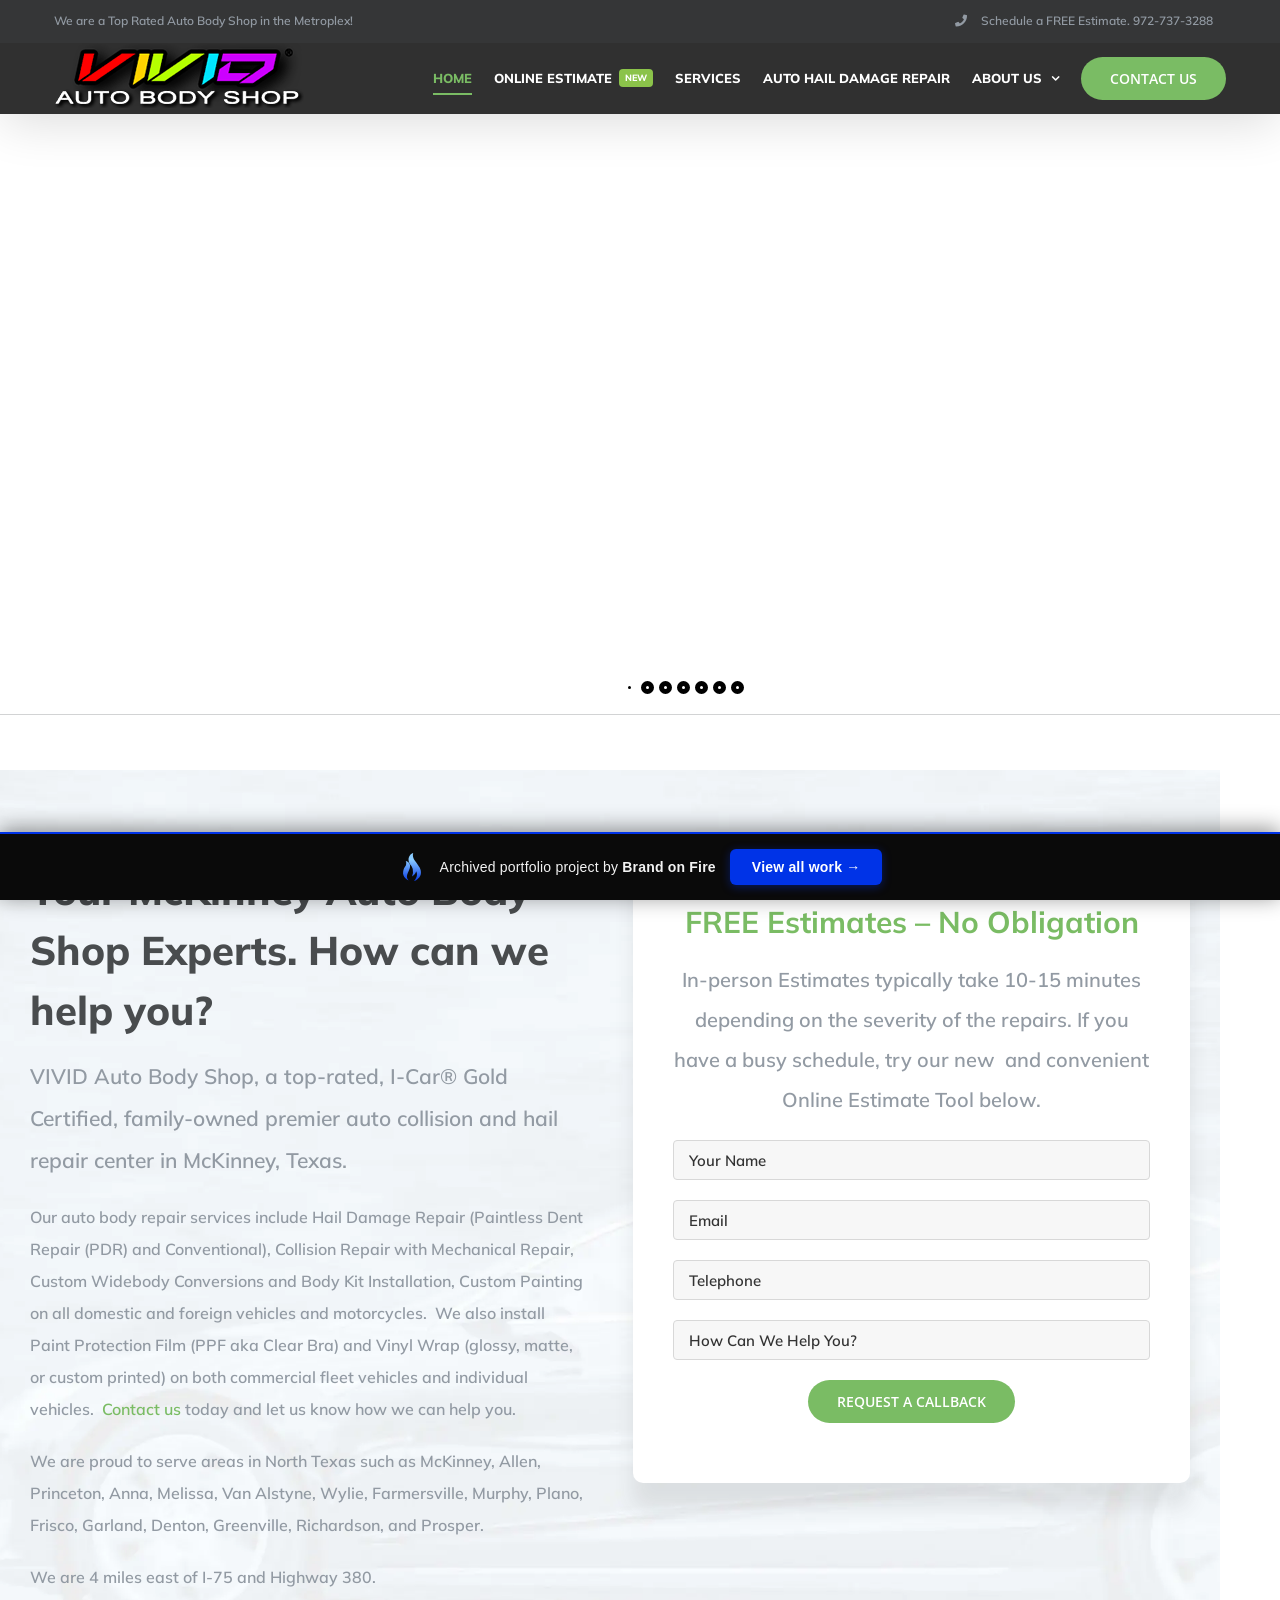
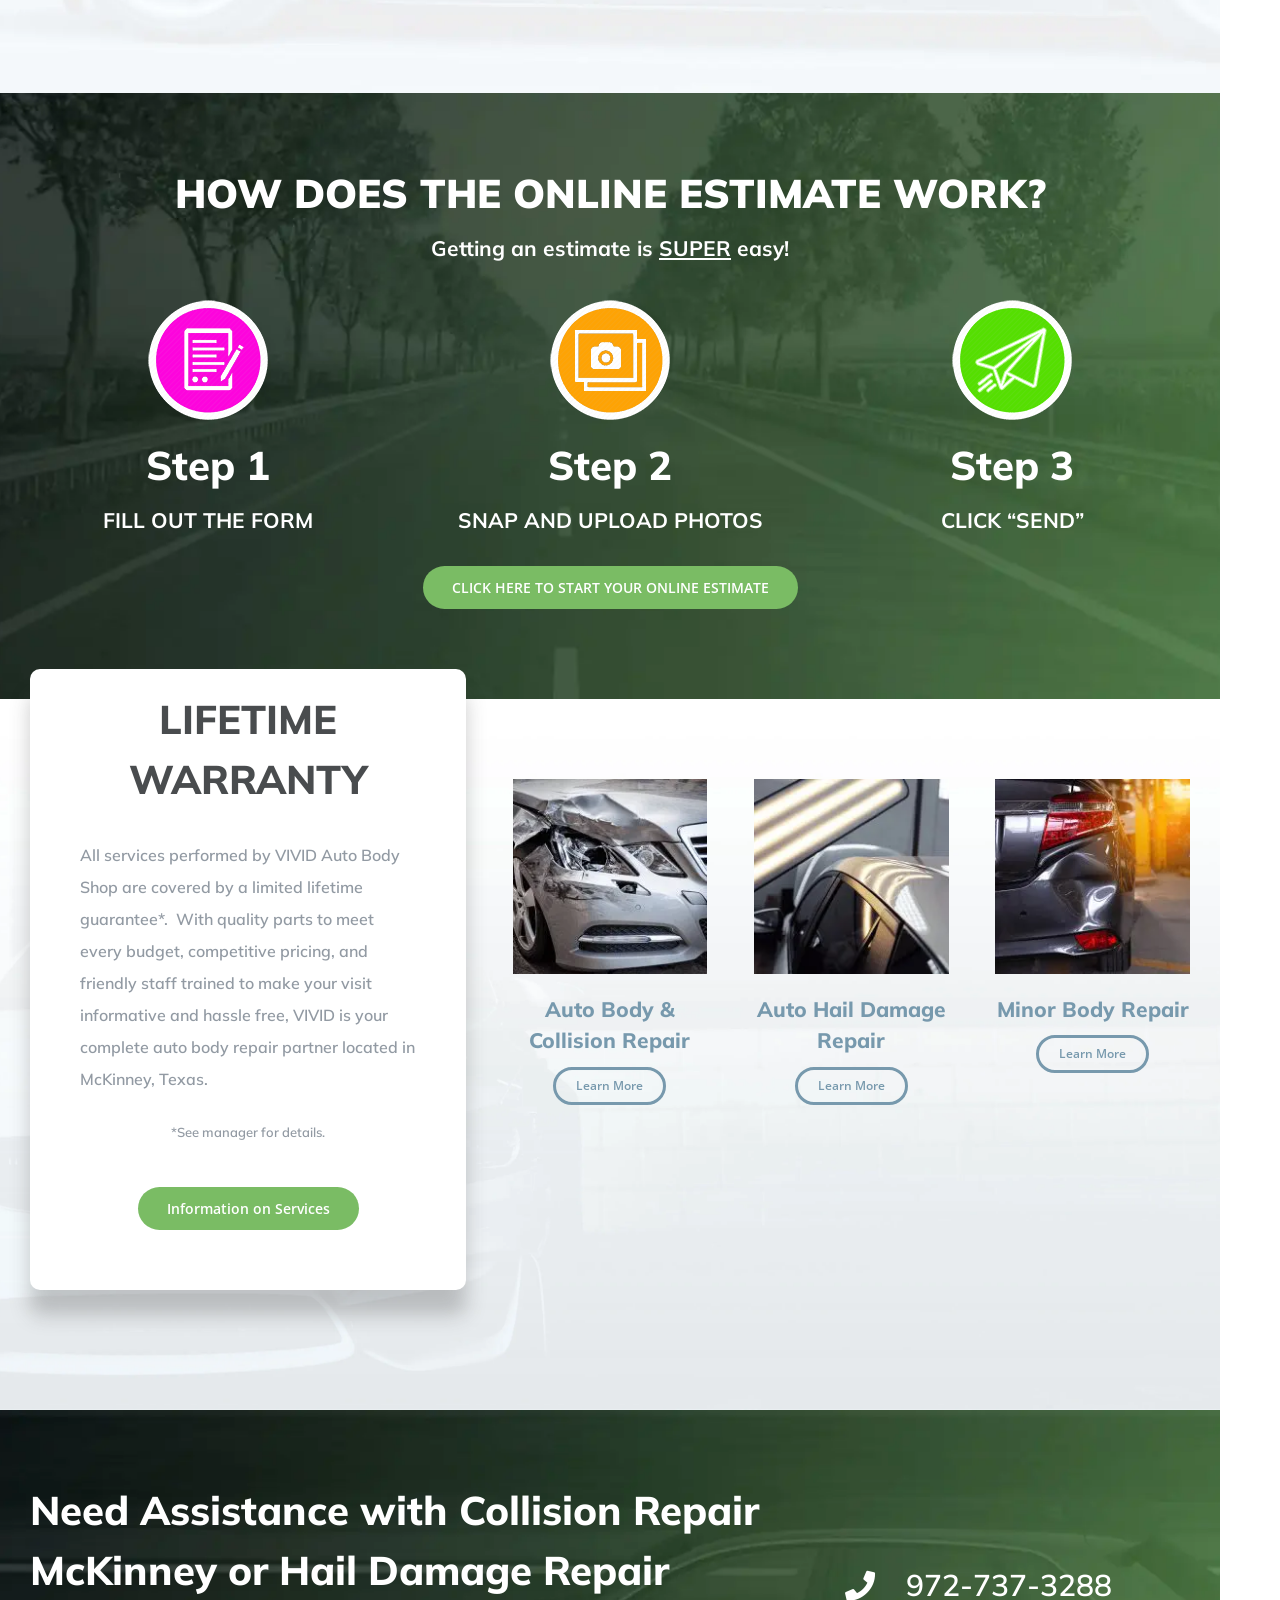
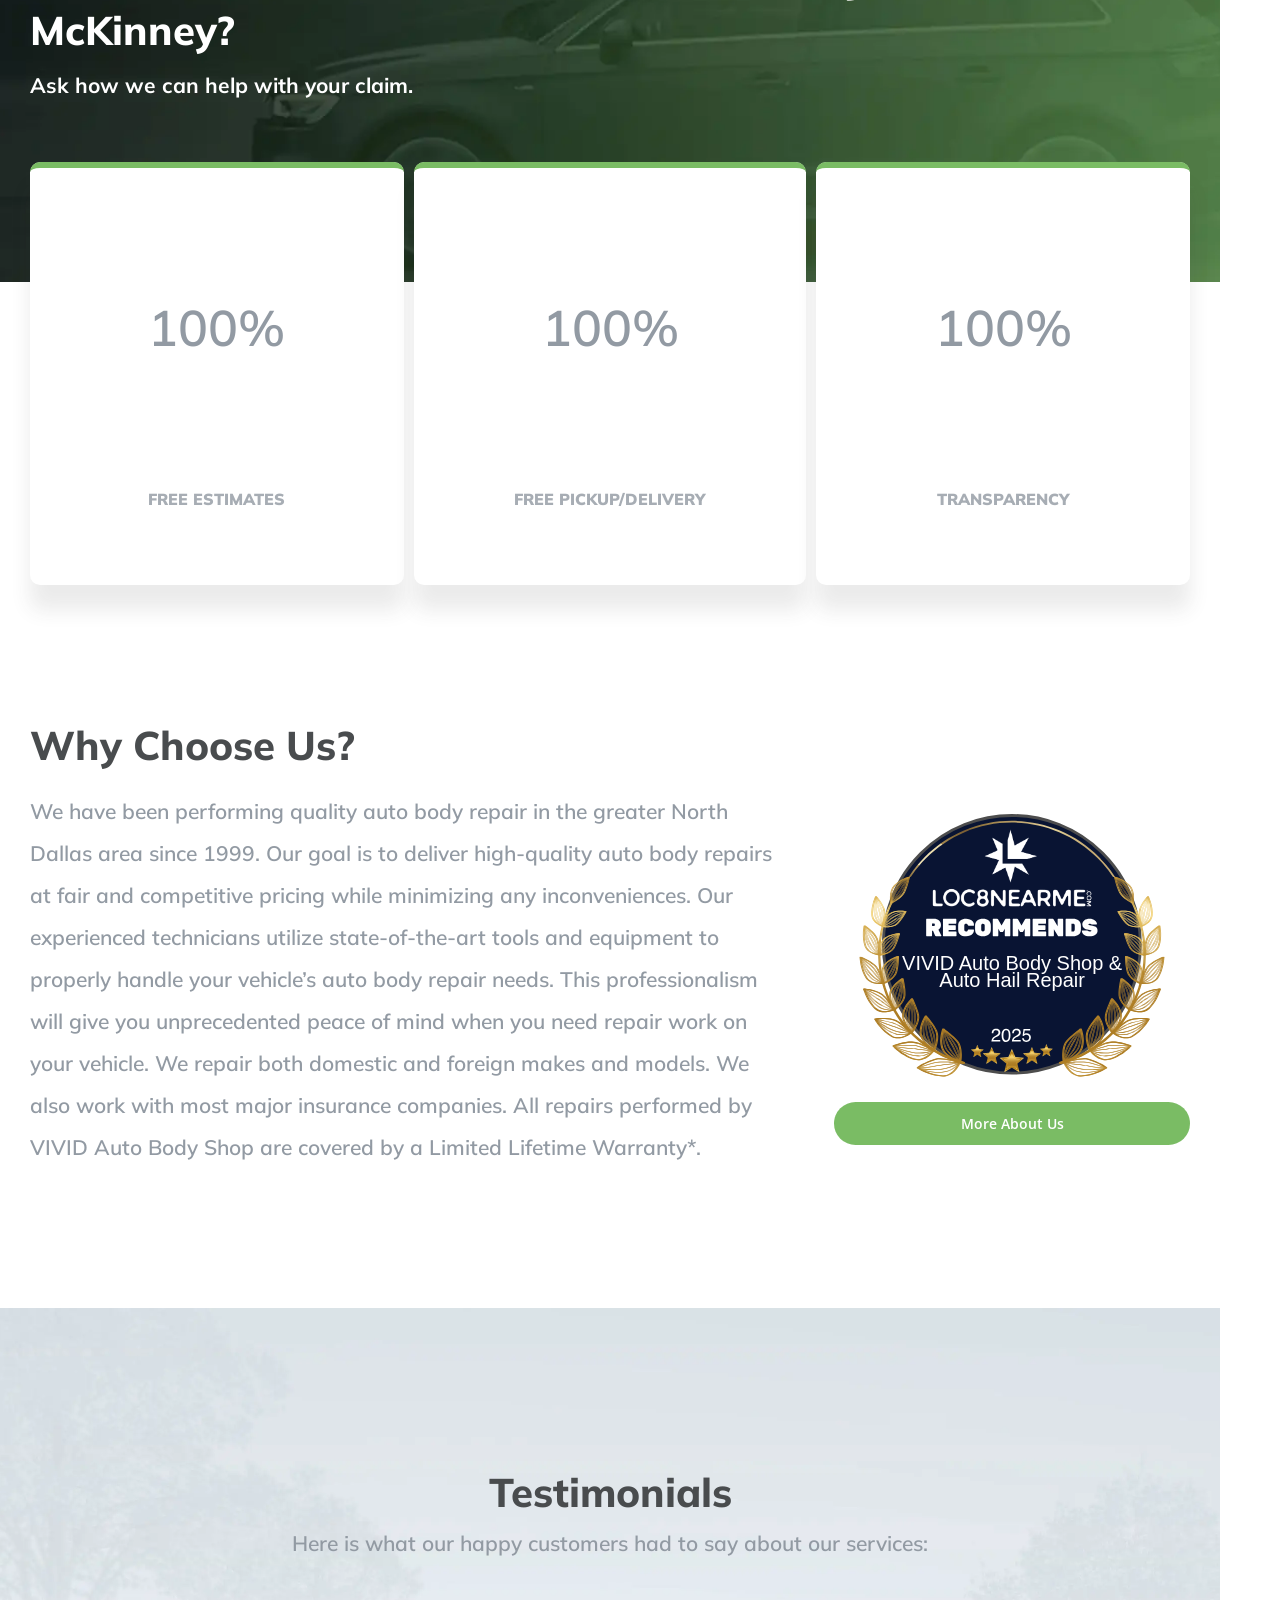
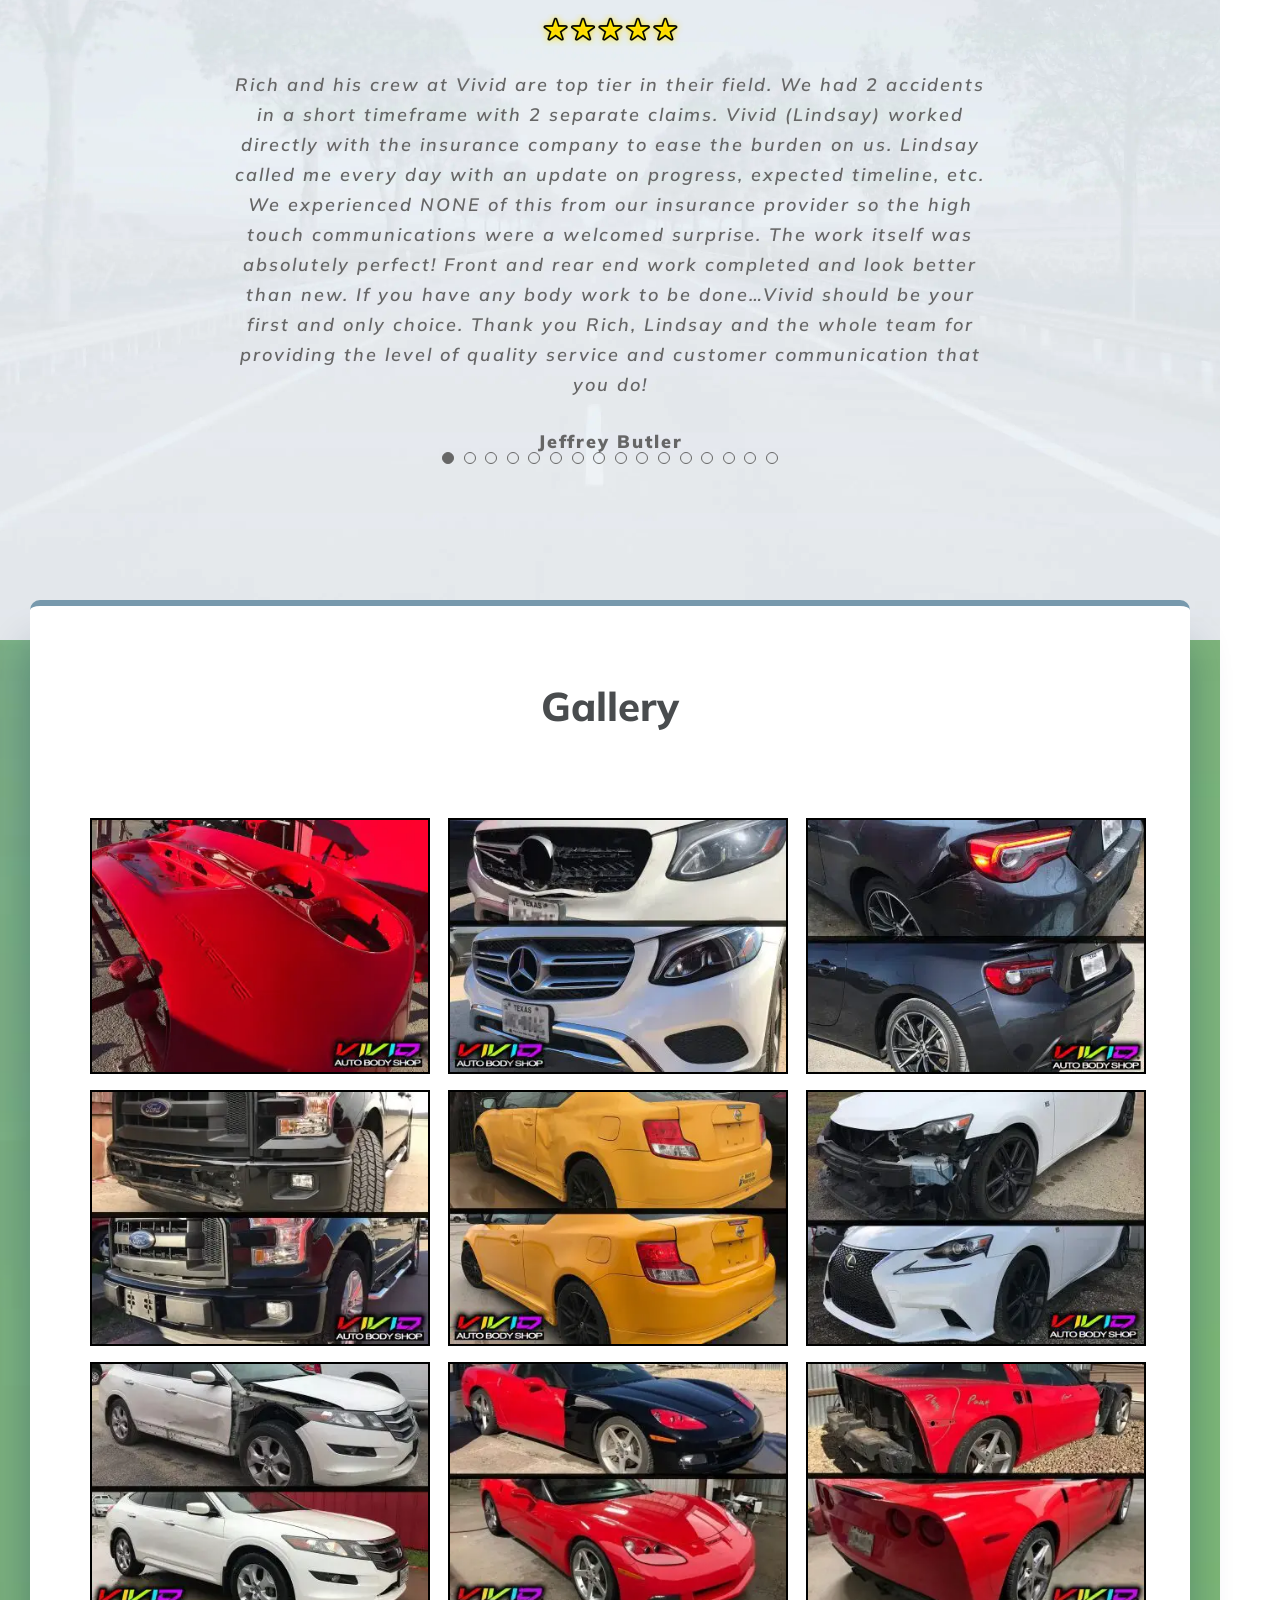
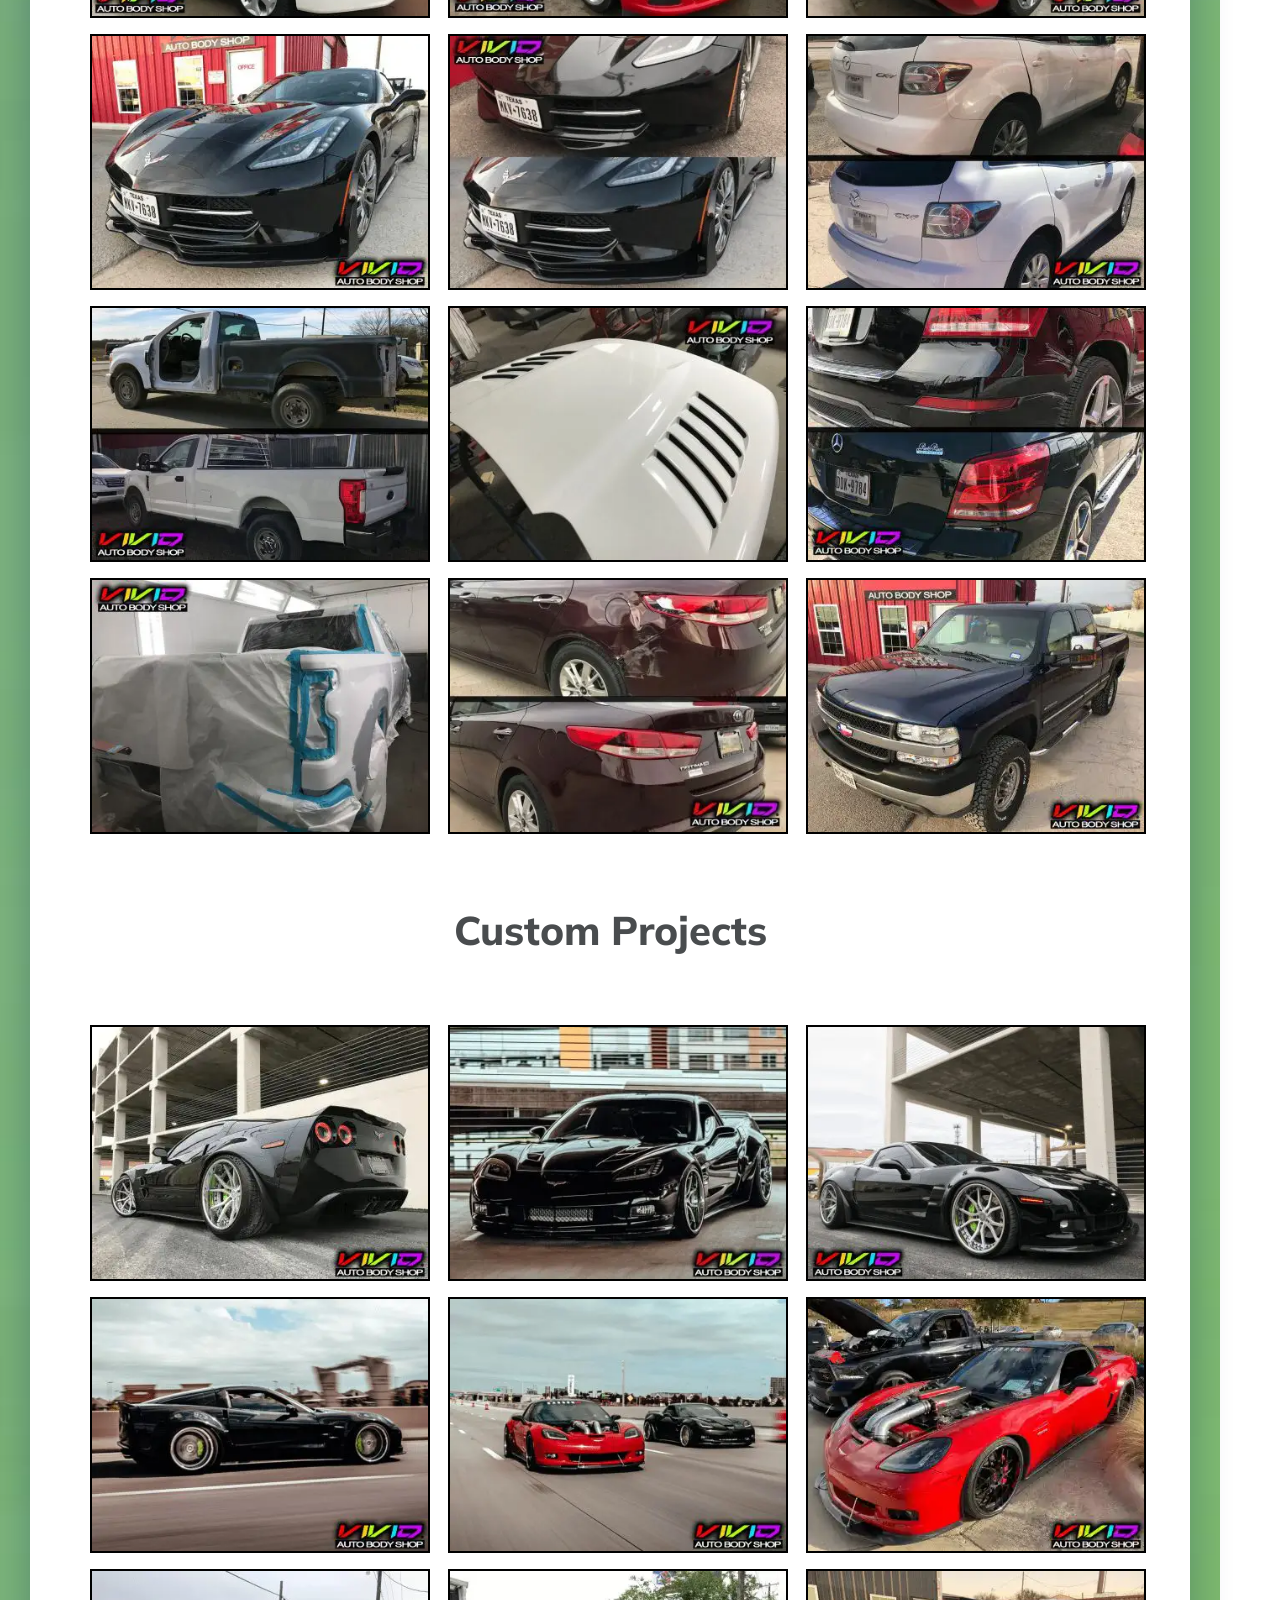
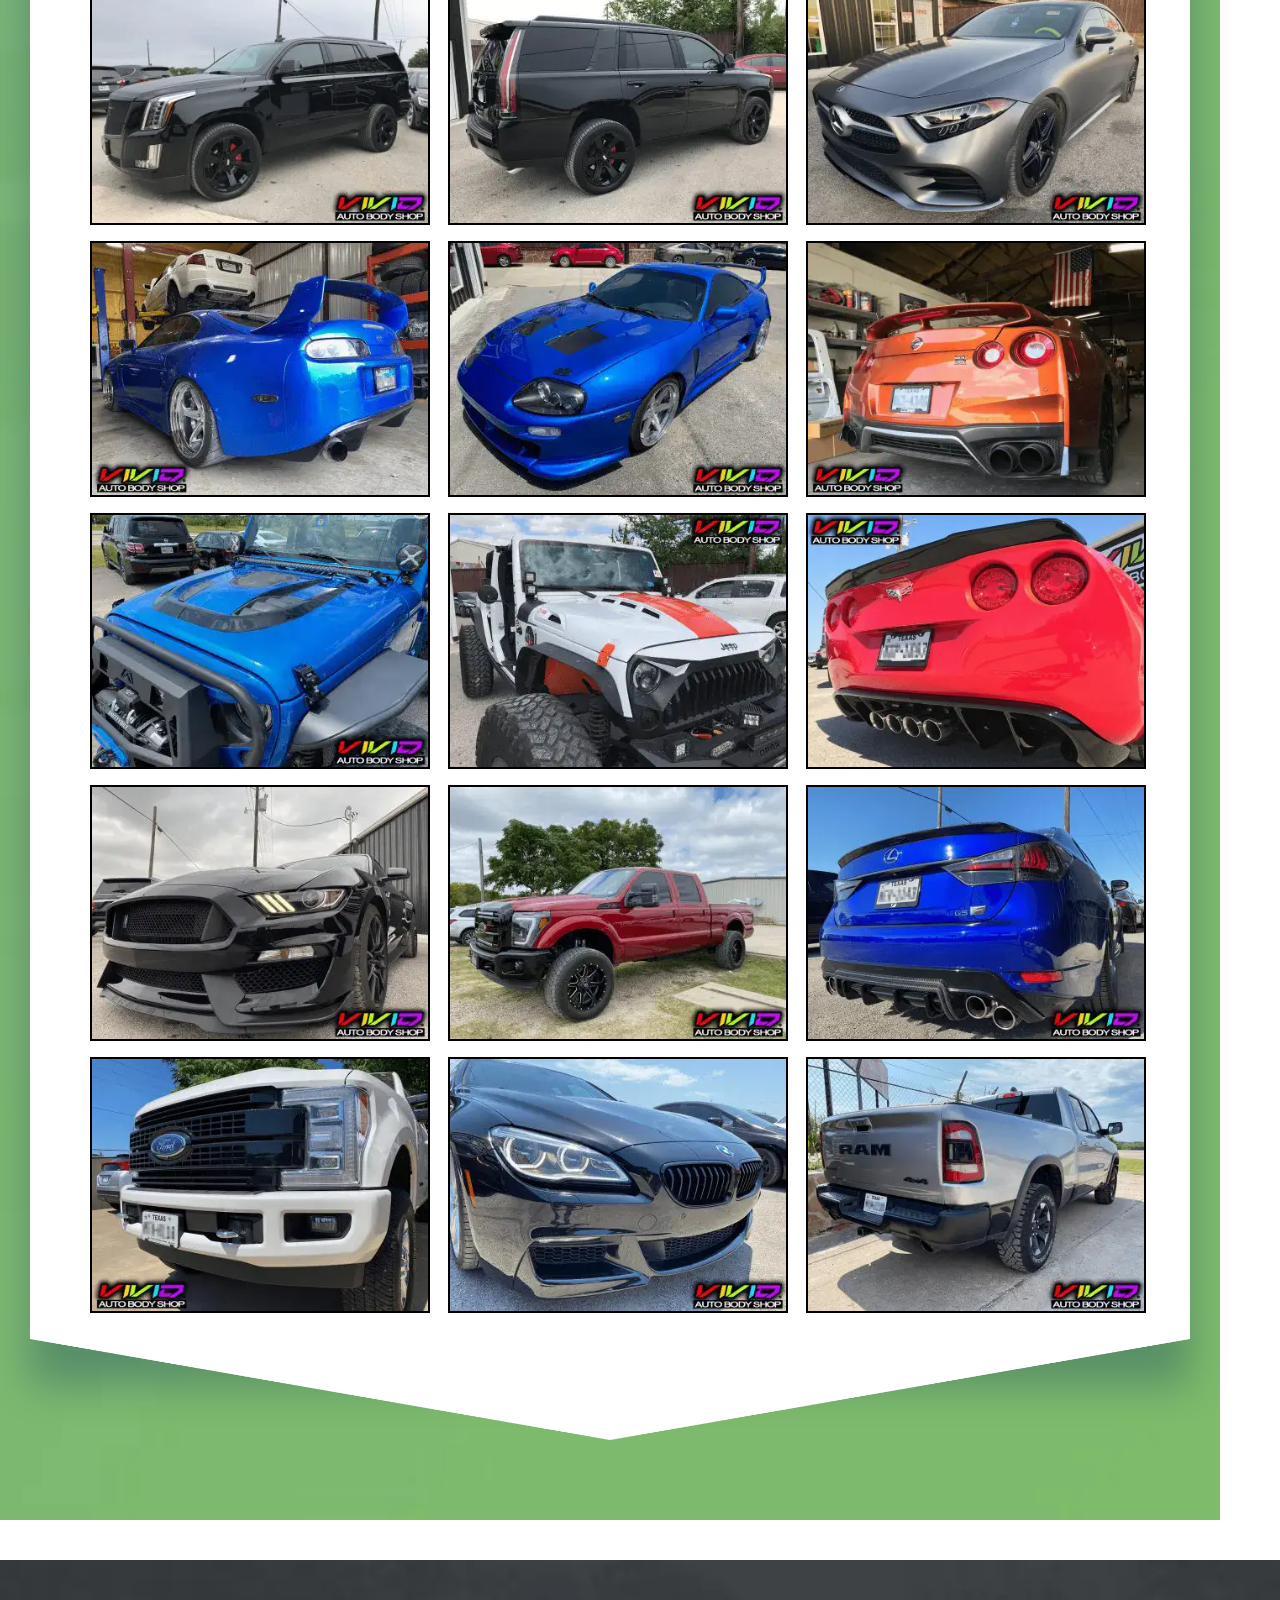
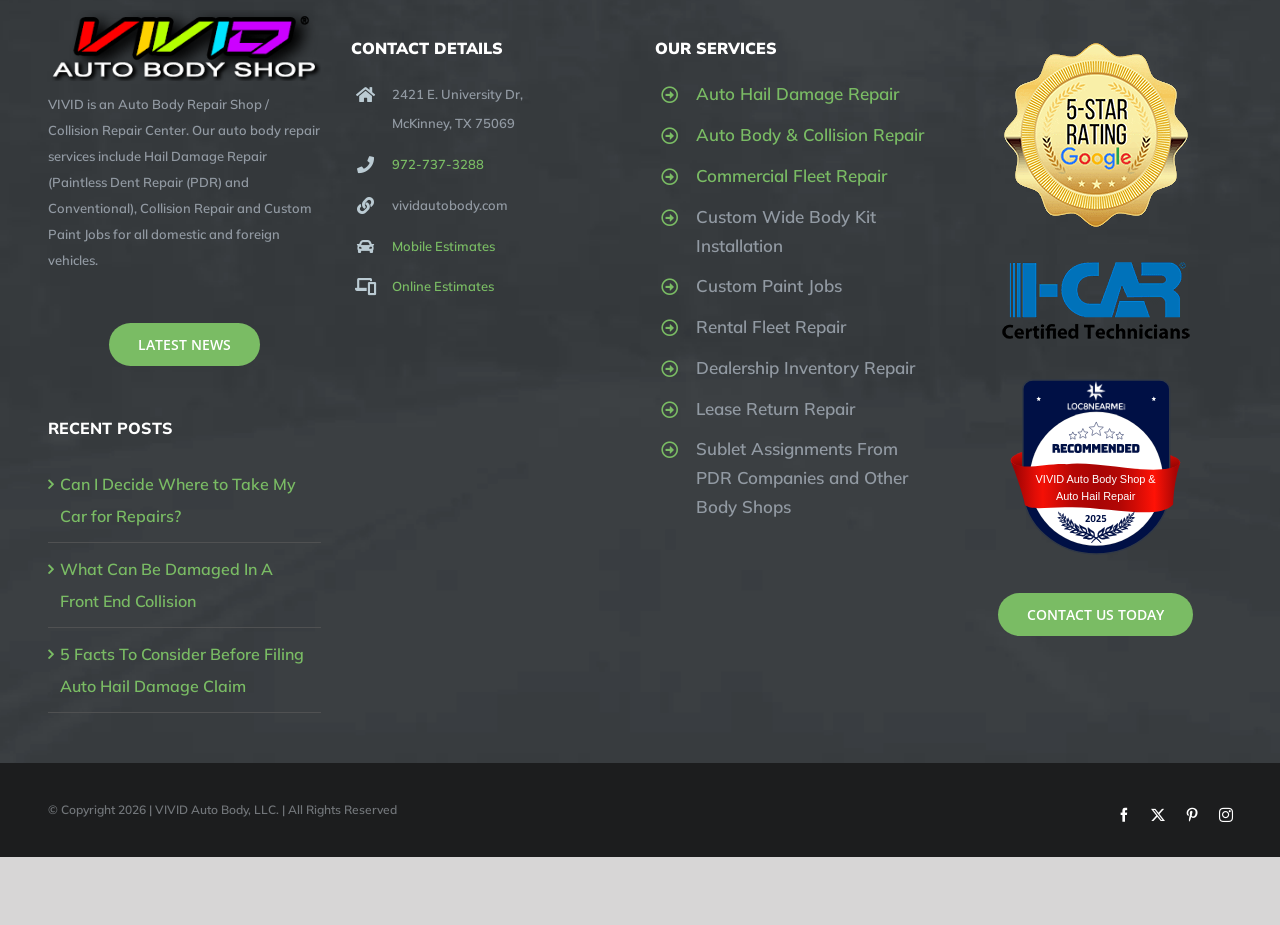
==== index.html @ ea874525 "Lightweight pixel-faithful portfolio snapshot (used-CSS, WebP, no 3rd-party)" ====
<!doctype html><html class="avada-html-layout-wide avada-html-header-position-top avada-is-100-percent-template ua-headlesschrome ua-headlesschrome-149 ua-headlesschrome-149-0 ua-headlesschrome-149-0-7827 ua-headlesschrome-149-0-7827-55 ua-safari ua-safari-537 ua-safari-537-36 ua-desktop ua-desktop-macintosh ua-mac_os_x ua-mac_os_x-10 ua-mac_os_x-10-15 ua-mac_os_x-10-15-7 ua-webkit ua-webkit-537 ua-webkit-537-36 js touchevents no-applicationcache audio audio-ogg audio-mp3 audio-opus audio-wav audio-m4a canvas canvastext hashchange geolocation history inputtypes-search inputtypes-tel inputtypes-url inputtypes-email no-inputtypes-datetime inputtypes-date inputtypes-month inputtypes-week inputtypes-time inputtypes-datetime-local inputtypes-number inputtypes-range inputtypes-color postmessage postmessage-structuredclones video no-video-ogg video-h264 no-video-h265 video-webm video-vp9 video-hls no-video-av1 webgl websockets cssanimations backgroundsize borderimage borderradius boxshadow flexbox fontface generatedcontent cssgradients hsla multiplebgs opacity cssreflections rgba textshadow csstransforms supports csstransforms3d csstransitions localstorage sessionstorage no-websqldatabase svgclippaths inlinesvg smil webworkers" lang="en-US" data-useragent="Mozilla/5.0 (Macintosh; Intel Mac OS X 10_15_7) AppleWebKit/537.36 (KHTML, like Gecko) HeadlessChrome/149.0.7827.55 Safari/537.36" data-bofp="0"><head><meta http-equiv="X-UA-Compatible" content="IE=edge"><meta http-equiv="Content-Type" content="text/html; charset=utf-8"><meta name="viewport" content="width=device-width, initial-scale=1"><title>Auto Body and Hail Damage Repair McKinney | VIVID Auto Body Shop</title><meta name="robots" content="max-snippet:-1,max-image-preview:standard,max-video-preview:-1"><link rel="canonical" href="/"><meta name="description" content="VIVID Auto Body Shop services include Auto Hail Damage and Collision Repair for all domestic and foreign vehicles. Conveniently located in McKinney, Texas."><meta property="og:type" content="website"><meta property="og:locale" content="en_US"><meta property="og:site_name" content="VIVID Auto Body Shop"><meta property="og:title" content="Auto Body and Hail Damage Repair McKinney | VIVID Auto Body Shop"><meta property="og:description" content="VIVID Auto Body Shop services include Auto Hail Damage and Collision Repair for all domestic and foreign vehicles. Conveniently located in McKinney, Texas."><meta property="og:url" content="/"><meta property="og:image" content="/wp-content/uploads/2020/02/cropped-v3.png"><meta property="og:image:width" content="512"><meta property="og:image:height" content="512"><meta name="twitter:card" content="summary_large_image"><meta name="twitter:title" content="Auto Body and Hail Damage Repair McKinney | VIVID Auto Body Shop"><meta name="twitter:description" content="VIVID Auto Body Shop services include Auto Hail Damage and Collision Repair for all domestic and foreign vehicles. Conveniently located in McKinney, Texas."><meta name="twitter:image" content="/wp-content/uploads/2020/02/cropped-v3.png"><link rel="alternate" type="application/rss+xml" title="VIVID Auto Body Shop » Feed" href="/feed/"><link rel="https://api.w.org/" href="/wp-json/"><link rel="alternate" title="JSON" type="application/json" href="/wp-json/wp/v2/pages/10"><meta name="generator" content="Powered by Slider Revolution 6.7.41 - responsive, Mobile-Friendly Slider Plugin for WordPress with comfortable drag and drop interface."><link rel="icon" href="/wp-content/uploads/2020/02/cropped-v3-32x32.png" sizes="32x32"><link rel="icon" href="/wp-content/uploads/2020/02/cropped-v3-192x192.png" sizes="192x192"><link rel="apple-touch-icon" href="/wp-content/uploads/2020/02/cropped-v3-180x180.png"><meta name="msapplication-TileImage" content="/wp-content/uploads/2020/02/cropped-v3-270x270.png"><meta name="format-detection" content="telephone=no"><meta name="generator" content="WP Rocket 3.20.2" data-wpr-features="wpr_defer_js wpr_minify_concatenate_js wpr_minify_css wpr_preload_links wpr_desktop"><link rel="stylesheet" href="style.css"><style>[data-bofp="0"]{background-color:rgb(215, 214, 214)!important}[data-bofp="1"]{background-color:rgb(215, 214, 214)!important;color:rgb(146, 154, 163)!important}[data-bofp="2"]{background-color:rgb(255, 255, 255)!important;color:rgb(146, 154, 163)!important}[data-bofp="3"]{background-color:rgb(48, 48, 48)!important;color:rgb(146, 154, 163)!important}[data-bofp="4"]{background-color:rgba(255, 255, 255, 0.5)!important;color:rgb(146, 154, 163)!important}[data-bofp="5"]{background-color:rgb(255, 255, 255)!important;color:rgb(146, 154, 163)!important}[data-bofp="6"]{background-color:rgba(255, 255, 255, 0)!important;color:rgb(146, 154, 163)!important}[data-bofp="7"]{background-color:rgba(255, 255, 255, 0)!important;color:rgb(146, 154, 163)!important}[data-bofp="8"]{background-color:rgba(255, 255, 255, 0)!important;color:rgb(146, 154, 163)!important}[data-bofp="9"]{background-color:rgba(255, 255, 255, 0)!important;color:rgb(146, 154, 163)!important}[data-bofp="10"]{background-color:rgba(255, 255, 255, 0)!important;color:rgb(146, 154, 163)!important}[data-bofp="11"]{background-color:rgba(255, 255, 255, 0)!important;color:rgb(146, 154, 163)!important}[data-bofp="12"]{background-color:rgba(255, 255, 255, 0)!important;color:rgb(146, 154, 163)!important}[data-bofp="13"]{background-color:rgba(216, 216, 216, 0)!important;color:rgb(146, 154, 163)!important}[data-bofp="14"]{background-color:rgba(216, 216, 216, 0)!important;color:rgb(102, 102, 102)!important}[data-bofp="15"]{background-color:rgba(216, 216, 216, 0)!important;color:rgb(146, 154, 163)!important}[data-bofp="16"]{background-color:rgba(216, 216, 216, 0)!important;color:rgb(102, 102, 102)!important}[data-bofp="17"]{background-color:rgba(216, 216, 216, 0)!important;color:rgb(146, 154, 163)!important}[data-bofp="18"]{background-color:rgba(216, 216, 216, 0)!important;color:rgb(102, 102, 102)!important}[data-bofp="19"]{background-color:rgba(216, 216, 216, 0)!important;color:rgb(146, 154, 163)!important}[data-bofp="20"]{background-color:rgba(216, 216, 216, 0)!important;color:rgb(102, 102, 102)!important}[data-bofp="21"]{background-color:rgba(216, 216, 216, 0)!important;color:rgb(146, 154, 163)!important}[data-bofp="22"]{background-color:rgba(216, 216, 216, 0)!important;color:rgb(102, 102, 102)!important}[data-bofp="23"]{background-color:rgba(216, 216, 216, 0)!important;color:rgb(146, 154, 163)!important}[data-bofp="24"]{background-color:rgba(216, 216, 216, 0)!important;color:rgb(102, 102, 102)!important}[data-bofp="25"]{background-color:rgba(216, 216, 216, 0)!important;color:rgb(146, 154, 163)!important}[data-bofp="26"]{background-color:rgba(216, 216, 216, 0)!important;color:rgb(146, 154, 163)!important}[data-bofp="27"]{background-color:rgba(216, 216, 216, 0)!important;color:rgb(102, 102, 102)!important}[data-bofp="28"]{background-color:rgba(216, 216, 216, 0)!important;color:rgb(146, 154, 163)!important}[data-bofp="29"]{background-color:rgba(216, 216, 216, 0)!important;color:rgb(102, 102, 102)!important}[data-bofp="30"]{background-color:rgba(216, 216, 216, 0)!important;color:rgb(146, 154, 163)!important}[data-bofp="31"]{background-color:rgba(216, 216, 216, 0)!important;color:rgb(102, 102, 102)!important}[data-bofp="32"]{background-color:rgba(216, 216, 216, 0)!important;color:rgb(146, 154, 163)!important}[data-bofp="33"]{background-color:rgba(216, 216, 216, 0)!important;color:rgb(102, 102, 102)!important}[data-bofp="34"]{background-color:rgba(216, 216, 216, 0)!important;color:rgb(146, 154, 163)!important}[data-bofp="35"]{background-color:rgba(216, 216, 216, 0)!important;color:rgb(102, 102, 102)!important}[data-bofp="36"]{background-color:rgba(216, 216, 216, 0)!important;color:rgb(146, 154, 163)!important}[data-bofp="37"]{background-color:rgba(216, 216, 216, 0)!important;color:rgb(102, 102, 102)!important}[data-bofp="38"]{background-color:rgba(216, 216, 216, 0)!important;color:rgb(146, 154, 163)!important}[data-bofp="39"]{background-color:rgba(216, 216, 216, 0)!important;color:rgb(102, 102, 102)!important}[data-bofp="40"]{background-color:rgba(216, 216, 216, 0)!important;color:rgb(146, 154, 163)!important}[data-bofp="41"]{background-color:rgba(216, 216, 216, 0)!important;color:rgb(102, 102, 102)!important}[data-bofp="42"]{background-color:rgba(216, 216, 216, 0)!important;color:rgb(146, 154, 163)!important}[data-bofp="43"]{background-color:rgba(216, 216, 216, 0)!important;color:rgb(102, 102, 102)!important}[data-bofp="44"]{background-color:rgba(255, 255, 255, 0)!important;color:rgb(146, 154, 163)!important}[data-bofp="45"]{background-color:rgb(255, 255, 255)!important;color:rgb(146, 154, 163)!important}[data-bofp="46"]{background-color:rgba(54, 56, 57, 0.95)!important;color:rgb(146, 154, 163)!important}[data-bofp="47"]{background-color:rgb(28, 29, 30)!important;color:rgb(146, 154, 163)!important}</style><meta name="robots" content="noindex, nofollow"></head><body data-rsssl="1" class="home wp-singular page-template page-template-100-width page-template-100-width-php page page-id-10 wp-theme-Avada wp-child-theme-Avada-Child-Theme fusion-image-hovers fusion-pagination-sizing fusion-button_type-flat fusion-button_span-no fusion-button_gradient-linear avada-image-rollover-circle-yes avada-image-rollover-no fusion-body ltr fusion-sticky-header no-tablet-sticky-header no-mobile-sticky-header no-mobile-slidingbar no-mobile-totop avada-has-rev-slider-styles fusion-sub-menu-fade mobile-logo-pos-left layout-wide-mode avada-has-boxed-modal-shadow-none layout-scroll-offset-full avada-has-zero-margin-offset-top fusion-top-header menu-text-align-center mobile-menu-design-modern fusion-show-pagination-text fusion-header-layout-v3 avada-responsive avada-footer-fx-none avada-menu-highlight-style-bottombar fusion-search-form-classic fusion-main-menu-search-dropdown fusion-avatar-square avada-sticky-shrinkage avada-dropdown-styles avada-blog-layout-medium avada-blog-archive-layout-medium avada-header-shadow-yes avada-menu-icon-position-left avada-has-megamenu-shadow avada-has-mainmenu-dropdown-divider avada-has-header-100-width avada-has-breadcrumb-mobile-hidden avada-has-pagetitlebar-retina-bg-image avada-has-titlebar-hide avada-has-footer-widget-bg-image avada-header-border-color-full-transparent avada-has-pagination-padding avada-flyout-menu-direction-fade avada-ec-views-v1 rs-safari do-animate" data-awb-post-id="10" style="--viewportWidth: 1366;" data-bofp="1"><a class="skip-link screen-reader-text" href="#content">Skip to content</a><div data-rocket-location-hash="1bedd667ccdb0f2ae6123868cb70086e" id="boxed-wrapper"><div data-rocket-location-hash="c748e83a99a8efa38397a49b963eb39a" id="wrapper" class="fusion-wrapper" data-bofp="2"><div data-rocket-location-hash="30e21cd0d1ab48664f94f36d4ec80340" id="home" style="position:relative;top:-1px;"></div><header data-rocket-location-hash="5b98886da27e98e84f337f21a1a8055d" class="fusion-header-wrapper fusion-header-shadow"><div class="fusion-header-v3 fusion-logo-alignment fusion-logo-left fusion-sticky-menu- fusion-sticky-logo- fusion-mobile-logo-  fusion-mobile-menu-design-modern"><div class="fusion-secondary-header"><div class="fusion-row"><div class="fusion-alignleft"><div class="fusion-contact-info"><span class="fusion-contact-info-phone-number">We are a Top Rated Auto Body Shop in the Metroplex!</span></div>			</div><div class="fusion-alignright"><nav class="fusion-secondary-menu" role="navigation" aria-label="Secondary Menu"><ul id="menu-driving-top-secondary-menu" class="menu"><li id="menu-item-36" class="menu-item menu-item-type-custom menu-item-object-custom menu-item-36" data-item-id="36"><a href="tel:972-737-3288" class="fusion-flex-link fusion-bottombar-highlight"><span class="fusion-megamenu-icon"><i class="glyphicon fa-phone fas" aria-hidden="true"></i></span><span class="menu-text">Schedule a FREE Estimate.  972-737-3288</span></a></li></ul></nav><nav class="fusion-mobile-nav-holder fusion-mobile-menu-text-align-left" aria-label="Secondary Mobile Menu"><ul id="mobile-menu-driving-top-secondary-menu" class="menu"><li id="mobile-menu-item-36" class="fusion-mobile-nav-item" data-item-id="36" style=""><a href="tel:972-737-3288" class="fusion-flex-link fusion-bottombar-highlight"><span class="fusion-megamenu-icon"><i class="glyphicon fa-phone fas" aria-hidden="true"></i></span><span class="menu-text">Schedule a FREE Estimate.  972-737-3288</span></a></li></ul></nav>			</div></div></div><div class="fusion-header-sticky-height" style="height: 71px; overflow: visible;"></div><div class="fusion-header" style="height: 71px; overflow: visible; top: 0px;" data-bofp="3"><div class="fusion-row" style="padding-top: 0px; padding-bottom: 0px;"><div class="fusion-logo" data-margin-top="0px" data-margin-bottom="5px" data-margin-left="0px" data-margin-right="0px" style="margin-top: 0px; margin-bottom: 5px;"><a class="fusion-logo-link" href="index.html"><img src="_a/4ed466d77edd.png" width="250" height="65" alt="VIVID Auto Body Shop Logo" data-retina_logo_url="" class="fusion-standard-logo" decoding="sync" data-logo-height="65" data-logo-width="250" style="height: 65px;"></a></div>		<nav class="fusion-main-menu" aria-label="Main Menu"><ul id="menu-main-menu" class="fusion-menu"><li id="menu-item-33" class="menu-item menu-item-type-post_type menu-item-object-page menu-item-home current-menu-item page_item page-item-10 current_page_item menu-item-33" data-item-id="33"><a href="index.html" class="fusion-bottombar-highlight" style="height: 70px;"><span class="menu-text">HOME</span></a></li><li id="menu-item-2222" class="menu-item menu-item-type-post_type menu-item-object-page menu-item-2222" data-item-id="2222"><a href="online-estimates/index.html" class="fusion-bottombar-highlight fusion-has-highlight-label" style="height: 70px;"><span class="menu-text">ONLINE ESTIMATE<span class="fusion-menu-highlight-label" style="background-color:#8bc34a;color:#ffffff;">NEW</span></span></a></li><li id="menu-item-31" class="menu-item menu-item-type-post_type menu-item-object-page menu-item-31" data-item-id="31"><a href="services/index.html" class="fusion-bottombar-highlight" style="height: 70px;"><span class="menu-text">SERVICES</span></a></li><li id="menu-item-32" class="menu-item menu-item-type-post_type menu-item-object-page menu-item-32" data-item-id="32"><a href="auto-hail-damage-repair/index.html" class="fusion-bottombar-highlight" style="height: 70px;"><span class="menu-text">AUTO HAIL DAMAGE REPAIR</span></a></li><li id="menu-item-28" class="menu-item menu-item-type-post_type menu-item-object-page menu-item-has-children menu-item-28 fusion-dropdown-menu" data-item-id="28"><a href="about-us/index.html" class="fusion-bottombar-highlight" style="height: 70px;" aria-haspopup="true"><span class="menu-text">ABOUT US</span> <span class="fusion-caret"><i class="fusion-dropdown-indicator" aria-hidden="true"></i></span></a><ul class="sub-menu"><li id="menu-item-2247" class="menu-item menu-item-type-post_type menu-item-object-page menu-item-2247 fusion-dropdown-submenu"><a href="latest-news/index.html" class="fusion-bottombar-highlight"><span>BLOG / LATEST NEWS</span></a></li><li id="menu-item-1010" class="menu-item menu-item-type-post_type menu-item-object-page menu-item-1010 fusion-dropdown-submenu"><a href="faqs/index.html" class="fusion-bottombar-highlight"><span>FREQUENTLY ASKED QUESTIONS (FAQs)</span></a></li><li id="menu-item-3310" class="menu-item menu-item-type-post_type menu-item-object-page menu-item-3310 fusion-dropdown-submenu"><a href="electronic-work-authorization/index.html" class="fusion-bottombar-highlight"><span>ONLINE AUTHORIZATION</span></a></li><li id="menu-item-29" class="menu-item menu-item-type-post_type menu-item-object-page menu-item-29 fusion-dropdown-submenu"><a href="our-repair-process/index.html" class="fusion-bottombar-highlight"><span>OUR REPAIR PROCESS</span></a></li><li id="menu-item-2982" class="menu-item menu-item-type-post_type menu-item-object-page menu-item-2982 fusion-dropdown-submenu"><a href="service-areas/index.html" class="fusion-bottombar-highlight"><span>SERVICE AREAS</span></a></li></ul></li><li id="menu-item-30" class="menu-item menu-item-type-post_type menu-item-object-page menu-item-30 fusion-menu-item-button" data-item-id="30"><a href="#" class="fusion-bottombar-highlight" style="height: 70px;"><span class="menu-text fusion-button button-default button-large">CONTACT US</span></a></li></ul></nav>	<div class="fusion-mobile-menu-icons"><a href="#" class="fusion-icon awb-icon-bars" aria-label="Toggle mobile menu" aria-expanded="false" aria-controls="mobile-menu-driving-top-secondary-menu"></a></div><nav class="fusion-mobile-nav-holder fusion-mobile-menu-text-align-left" aria-label="Main Menu Mobile" style="display: none;"><ul id="mobile-menu-main-menu" class="fusion-menu"><li id="mobile-menu-item-33" class="fusion-mobile-nav-item fusion-mobile-current-nav-item" data-item-id="33" style=""><a href="index.html" class="fusion-bottombar-highlight"><span class="menu-text">HOME</span></a></li><li id="mobile-menu-item-2222" class="fusion-mobile-nav-item" data-item-id="2222" style=""><a href="online-estimates/index.html" class="fusion-bottombar-highlight fusion-has-highlight-label"><span class="menu-text">ONLINE ESTIMATE<span class="fusion-menu-highlight-label" style="background-color:#8bc34a;color:#ffffff;">NEW</span></span></a></li><li id="mobile-menu-item-31" class="fusion-mobile-nav-item" data-item-id="31" style=""><a href="services/index.html" class="fusion-bottombar-highlight"><span class="menu-text">SERVICES</span></a></li><li id="mobile-menu-item-32" class="fusion-mobile-nav-item" data-item-id="32" style=""><a href="auto-hail-damage-repair/index.html" class="fusion-bottombar-highlight"><span class="menu-text">AUTO HAIL DAMAGE REPAIR</span></a></li><li id="mobile-menu-item-28" class="fusion-mobile-nav-item menu-item-has-children" data-item-id="28" style=""><a href="about-us/index.html" class="fusion-bottombar-highlight"><span class="menu-text">ABOUT US</span> </a><button href="#" aria-label="Open submenu of ABOUT US" aria-expanded="false" class="fusion-open-submenu"></button><ul class="sub-menu" style="display: none;"><li id="mobile-menu-item-2247" class="fusion-mobile-nav-item" style=""><a href="latest-news/index.html" class="fusion-bottombar-highlight"><span>BLOG / LATEST NEWS</span></a></li><li id="mobile-menu-item-1010" class="fusion-mobile-nav-item" style=""><a href="faqs/index.html" class="fusion-bottombar-highlight"><span>FREQUENTLY ASKED QUESTIONS (FAQs)</span></a></li><li id="mobile-menu-item-3310" class="fusion-mobile-nav-item" style=""><a href="electronic-work-authorization/index.html" class="fusion-bottombar-highlight"><span>ONLINE AUTHORIZATION</span></a></li><li id="mobile-menu-item-29" class="fusion-mobile-nav-item" style=""><a href="our-repair-process/index.html" class="fusion-bottombar-highlight"><span>OUR REPAIR PROCESS</span></a></li><li id="mobile-menu-item-2982" class="fusion-mobile-nav-item" style=""><a href="service-areas/index.html" class="fusion-bottombar-highlight"><span>SERVICE AREAS</span></a></li></ul></li><li id="mobile-menu-item-30" class="fusion-mobile-nav-item" data-item-id="30" style=""><a href="#" class="fusion-bottombar-highlight"><span class="menu-text">CONTACT US</span></a></li></ul></nav></div></div></div><div class="fusion-clearfix"></div></header><div data-rocket-location-hash="ae09952dcb51da4b7e7510d1894525f4" id="sliders-container" class="fusion-slider-visibility"><div class="fusion-slider-revolution rev_slider_wrapper avada-skin-rev avada-skin-rev-nav"><rs-fullwidth-wrap id="rev_slider_1_1_forcefullwidth" style="margin-top:0px;margin-bottom:0px;"><rs-module-wrap id="rev_slider_1_1_wrapper" data-source="gallery" style="visibility: visible; background: transparent; padding: 0px; margin: 0px auto; height: 600px; display: block; width: 1366px; position: absolute; overflow: visible; left: 0px; transform: translate(0px, 0px); top: 0px;"><rs-module id="rev_slider_1_1" style="height: 600px; width: 1366px; max-height: 600px;" data-version="6.7.41" data-idcheck="true" class="revslider-initialised rev_redraw_on_blurfocus" data-slideactive="rs-1"><rs-loader class="spinner0 " style="display: none;"><div class="dot1"></div><div class="dot2"></div><div class="bounce1"></div><div class="bounce2"></div><div class="bounce3"></div></rs-loader><rs-arrow style="opacity: 0; transform: translate(20px, -20px); top: 50%; left: 0px;" class="tp-leftarrow tparrows hesperiden"></rs-arrow><rs-arrow style="opacity: 0; transform: translate(-60px, -20px); top: 50%; left: 100%;" class="tp-rightarrow tparrows hesperiden"></rs-arrow><rs-bullets style="opacity: 1; width: 121px; height: 13px; transform: translate(-60px, -33px); top: 100%; left: 50%;" class="tp-bullets hebe horizontal nav-pos-hor-center nav-pos-ver-bottom nav-dir-horizontal"><rs-bullet data-key="rs-1" class="tp-bullet selected" style="left: 0px; top: 0px;"><span class="tp-bullet-image" style="background-image: url(_a/e4f5c06945a2.webp);"></span></rs-bullet><rs-bullet data-key="rs-8" class="tp-bullet" style="left: 18px; top: 0px;"><span class="tp-bullet-image" style="background-image: url(_a/073119b4b269.webp);"></span></rs-bullet><rs-bullet data-key="rs-9" class="tp-bullet" style="left: 36px; top: 0px;"><span class="tp-bullet-image" style="background-image: url(_a/ff995a94a54f.webp);"></span></rs-bullet><rs-bullet data-key="rs-13" class="tp-bullet" style="left: 54px; top: 0px;"><span class="tp-bullet-image" style="background-image: url(_a/ffc05e565a5b.webp);"></span></rs-bullet><rs-bullet data-key="rs-11" class="tp-bullet" style="left: 72px; top: 0px;"><span class="tp-bullet-image" style="background-image: url(_a/67e557d98f4e.webp);"></span></rs-bullet><rs-bullet data-key="rs-12" class="tp-bullet" style="left: 90px; top: 0px;"><span class="tp-bullet-image" style="background-image: url(_a/e109ecc8a824.webp);"></span></rs-bullet><rs-bullet data-key="rs-14" class="tp-bullet" style="left: 108px; top: 0px;"><span class="tp-bullet-image" style="background-image: url(_a/3a9408f3cd58.webp);"></span></rs-bullet></rs-bullets><rs-progress style="visibility:hidden;"><rs-progress-bar style="background: rgba(255, 255, 255, 0.5); transform-origin: 0% 50%; transform: translate3d(0px, 0px, 0px) scale(0.5903, 1);" data-bofp="4"></rs-progress-bar></rs-progress><rs-slides style="overflow: hidden; position: absolute; visibility: visible; max-height: none; height: 100%; width: 100%;"><rs-slide style="position: absolute; display: block; overflow: hidden; height: 100%; width: 100%; z-index: 20; opacity: 1; visibility: inherit;" data-key="rs-1" data-title="Slide" data-thumb="//vividautobody.com/wp-content/uploads/2020/12/luxury_auto_body_repair-1-50x100.png" data-anim="adpr:false;ms:0ms;" data-in="o:0;x:100%;" data-out="a:false;" data-alttrans="slideremoveright" data-originalindex="1" data-origindex="0" data-description="" data-sba="" data-scroll-based="false" data-owidth="1700" data-oheight="730" data-rspausetimeronce="0" data-isactiveslide="true"><rs-sbg-px><rs-sbg-wrap data-key="rs-1" data-owidth="1700" data-oheight="730"><rs-sbg class="" data-bgcolor="transparent" style="width: 100%; height: 100%;" data-src-rs-ref="_a/048297dfb0ef.webp"><canvas style="width: 100%; height: 100%; background-color: transparent; opacity: 1; filter: none;" width="1366" height="600"></canvas></rs-sbg></rs-sbg-wrap></rs-sbg-px><rs-layer-wrap class="rs-parallax-wrap" style="position: absolute; display: block; pointer-events: auto; left: 103px; top: 280px; z-index: 9; visibility: visible; perspective: 601px;"><rs-layer id="slider-1-slide-1-layer-1" data-type="text" data-rsp_ch="on" data-xy="xo:40px,40px,40px,30px;y:m;" data-text="w:normal;s:40,40,40,35;l:40,40,40,35;fw:700;" data-dim="w:auto,auto,auto,387px;" data-frame_0="x:right;" data-frame_1="sp:0;" data-frame_999="o:1;st:w;" style="z-index: 9; font-family: Mulish; height: auto; width: auto; color: rgb(255, 255, 255); text-decoration: none; white-space: nowrap; min-height: 0px; min-width: 0px; max-height: none; max-width: none; text-align: left; line-height: 40px; letter-spacing: 0px; font-weight: 700; font-size: 40px; backdrop-filter: none; filter: none; transform-origin: 50% 50%; opacity: 1; transform: translate(0px, 0px); visibility: visible;" class="rs-layer" data-idcheck="true" data-stylerecorder="true" data-initialised="true">Reputable Service &amp; High-Quality Repairs 
							</rs-layer></rs-layer-wrap><rs-layer-wrap class="rs-parallax-wrap" style="position: absolute; display: block; pointer-events: auto; left: 103px; top: 324px; z-index: 8; visibility: visible; perspective: 601px;"><rs-layer id="slider-1-slide-1-layer-6" data-type="text" data-rsp_ch="on" data-xy="xo:40px,40px,40px,30px;y:m;yo:44px,44px,44px,70px;" data-text="w:normal;s:25,25,25,20;l:40,40,40,25;fw:700;" data-dim="w:auto,auto,auto,380px;" data-frame_0="x:right;" data-frame_1="sp:0;" data-frame_999="o:1;st:w;sR:5000;" style="z-index: 8; font-family: Mulish; height: auto; width: auto; color: rgb(255, 255, 255); text-decoration: none; white-space: nowrap; min-height: 0px; min-width: 0px; max-height: none; max-width: none; text-align: left; line-height: 40px; letter-spacing: 0px; font-weight: 700; font-size: 25px; backdrop-filter: none; filter: none; transform-origin: 50% 50%; opacity: 1; transform: translate(0px, 0px); visibility: visible;" class="rs-layer" data-idcheck="true" data-stylerecorder="true" data-initialised="true">Relax and let us handle your auto body repair needs. 
							</rs-layer></rs-layer-wrap>					</rs-slide><rs-slide style="position: absolute; display: none; overflow: hidden; height: 100%; width: 100%;" data-key="rs-8" data-title="Slide" data-thumb="//vividautobody.com/wp-content/uploads/2020/12/auto_body_collision_repair_1-1-50x100.png" data-anim="adpr:false;" data-in="x:100%;" data-out="a:false;" data-alttrans="slideremoveright" data-originalindex="2" data-origindex="1" data-description="" data-sba="" data-scroll-based="false"><rs-sbg-px><rs-sbg-wrap data-key="rs-8"><rs-sbg class="" data-bgcolor="transparent" style="width: 100%; height: 100%;"><canvas style="width: 100%; height: 100%;"></canvas></rs-sbg></rs-sbg-wrap></rs-sbg-px><rs-layer-wrap class="rs-parallax-wrap " style=" position:absolute;display:block;;pointer-events:none"><rs-layer id="slider-1-slide-8-layer-1" data-type="text" data-rsp_ch="on" data-xy="xo:40px,40px,40px,30px;y:m;yo:5px,5px,5px,0;" data-text="w:normal;s:40,40,40,35;l:40,40,40,35;fw:700;" data-dim="w:auto,auto,auto,387px;" data-frame_0="x:right;" data-frame_1="st:770;sp:1000;sR:770;" data-frame_999="o:1;st:w;" style="z-index:9;font-family:'Mulish';" class="rs-layer" data-idcheck="true"> Auto Collision &amp; Body Repair  
							</rs-layer></rs-layer-wrap><rs-layer-wrap class="rs-parallax-wrap " style=" position:absolute;display:block;;pointer-events:none"><rs-layer id="slider-1-slide-8-layer-6" data-type="text" data-rsp_ch="on" data-xy="xo:39px,39px,39px,30px;y:m;yo:44px,44px,44px,70px;" data-text="w:normal;s:25,25,25,20;l:40,40,40,25;fw:700;" data-dim="w:auto,auto,auto,380px;" data-frame_0="x:right;" data-frame_1="st:1310;sp:1000;sR:1310;" data-frame_999="o:1;st:w;" style="z-index:8;font-family:'Mulish';" class="rs-layer" data-idcheck="true">We handle all  auto insurance claims and out-of-pocket repairs. 
							</rs-layer></rs-layer-wrap>					</rs-slide><rs-slide style="position: absolute; display: none; overflow: hidden; height: 100%; width: 100%;" data-key="rs-9" data-title="Slide" data-thumb="//vividautobody.com/wp-content/uploads/2020/12/hail_damage_repair_paintless_dent_repair_pdr_1-50x100.png" data-anim="adpr:false;" data-in="x:100%;" data-out="a:false;" data-alttrans="slideremoveright" data-originalindex="3" data-origindex="2" data-description="" data-sba="" data-scroll-based="false"><rs-sbg-px><rs-sbg-wrap data-key="rs-9"><rs-sbg class="" data-bgcolor="transparent" style="width: 100%; height: 100%;"><canvas style="width: 100%; height: 100%;"></canvas></rs-sbg></rs-sbg-wrap></rs-sbg-px><rs-layer-wrap class="rs-parallax-wrap " style=" position:absolute;display:block;;pointer-events:none"><rs-layer id="slider-1-slide-9-layer-1" data-type="text" data-rsp_ch="on" data-xy="xo:40px,40px,40px,30px;y:m;" data-text="w:normal;s:40,40,40,35;l:40,40,40,35;fw:700;" data-dim="w:auto,auto,auto,387px;" data-frame_0="x:right;" data-frame_1="st:770;sp:1000;sR:770;" data-frame_999="o:1;st:w;" style="z-index:9;font-family:'Mulish';" class="rs-layer" data-idcheck="true">Auto Hail Damage Repair &amp; Dent Repair 
							</rs-layer></rs-layer-wrap><rs-layer-wrap class="rs-parallax-wrap " style=" position:absolute;display:block;;pointer-events:none"><rs-layer id="slider-1-slide-9-layer-6" data-type="text" data-rsp_ch="on" data-xy="xo:40px,40px,40px,30px;y:m;yo:40px,40px,40px,70px;" data-text="w:normal;s:25,25,25,20;l:40,40,40,25;fw:700;" data-dim="w:auto,auto,auto,380px;" data-frame_0="x:right;" data-frame_1="st:1310;sp:1000;sR:1310;" data-frame_999="o:1;st:w;" style="z-index:8;font-family:'Mulish';" class="rs-layer" data-idcheck="true">We perform both Paintless Dent Repair and Traditional Body Repair 
							</rs-layer></rs-layer-wrap>					</rs-slide><rs-slide style="position: absolute; display: none; overflow: hidden; height: 100%; width: 100%;" data-key="rs-13" data-title="Slide" data-thumb="//vividautobody.com/wp-content/uploads/2020/12/Widebody_Kit_Install-50x100.png" data-anim="adpr:false;" data-in="x:100%;" data-out="a:false;" data-alttrans="slideremoveright" data-originalindex="4" data-origindex="3" data-description="" data-sba="" data-scroll-based="false"><rs-sbg-px><rs-sbg-wrap data-key="rs-13"><rs-sbg class="" data-bgcolor="transparent" style="width: 100%; height: 100%;"><canvas style="width: 100%; height: 100%;"></canvas></rs-sbg></rs-sbg-wrap></rs-sbg-px><rs-layer-wrap class="rs-parallax-wrap " style=" position:absolute;display:block;;pointer-events:none"><rs-layer id="slider-1-slide-13-layer-1" data-type="text" data-rsp_ch="on" data-xy="xo:40px,40px,40px,30px;y:m;" data-text="w:normal;s:40,40,40,35;l:40,40,40,35;fw:700;" data-dim="w:auto,auto,auto,387px;" data-frame_0="x:right;" data-frame_1="st:770;sp:1000;sR:770;" data-frame_999="o:1;st:w;" style="z-index:9;font-family:'Mulish';" class="rs-layer" data-idcheck="true">Widebody Kit Install &amp; Custom Paint 
							</rs-layer></rs-layer-wrap><rs-layer-wrap class="rs-parallax-wrap " style=" position:absolute;display:block;;pointer-events:none"><rs-layer id="slider-1-slide-13-layer-6" data-type="text" data-rsp_ch="on" data-xy="xo:40px,40px,40px,30px;y:m;yo:40px,40px,40px,70px;" data-text="w:normal;s:25,25,25,20;l:40,40,40,25;fw:700;" data-dim="w:auto,auto,auto,380px;" data-frame_0="x:right;" data-frame_1="st:1310;sp:1000;sR:1310;" data-frame_999="o:1;st:w;" style="z-index:8;font-family:'Mulish';" class="rs-layer" data-idcheck="true">We install both import and domestic bodykits and widebody conversions 
							</rs-layer></rs-layer-wrap>					</rs-slide><rs-slide style="position: absolute; display: none; overflow: hidden; height: 100%; width: 100%;" data-key="rs-11" data-title="Slide" data-thumb="//vividautobody.com/wp-content/uploads/2020/12/paint_protection_film_ppf_clear_bra-50x100.png" data-anim="adpr:false;" data-in="x:100%;" data-out="a:false;" data-alttrans="slideremoveright" data-originalindex="5" data-origindex="4" data-description="" data-sba="" data-scroll-based="false"><rs-sbg-px><rs-sbg-wrap data-key="rs-11"><rs-sbg class="" data-bgcolor="transparent" style="width: 100%; height: 100%;"><canvas style="width: 100%; height: 100%;"></canvas></rs-sbg></rs-sbg-wrap></rs-sbg-px><rs-layer-wrap class="rs-parallax-wrap " style=" position:absolute;display:block;;pointer-events:none"><rs-layer id="slider-1-slide-11-layer-1" data-type="text" data-rsp_ch="on" data-xy="xo:40px,40px,40px,30px;y:m;" data-text="w:normal;s:40,40,40,35;l:40,40,40,35;fw:700;" data-dim="w:auto,auto,auto,387px;" data-frame_0="x:right;" data-frame_1="st:770;sp:1000;sR:770;" data-frame_999="o:1;st:w;" style="z-index:9;font-family:'Mulish';" class="rs-layer" data-idcheck="true">Paint Protection Film (PPF) 
							</rs-layer></rs-layer-wrap><rs-layer-wrap class="rs-parallax-wrap " style=" position:absolute;display:block;;pointer-events:none"><rs-layer id="slider-1-slide-11-layer-6" data-type="text" data-rsp_ch="on" data-xy="xo:40px,40px,40px,30px;y:m;yo:40px,40px,40px,70px;" data-text="w:normal;s:25,25,25,20;l:40,40,40,25;fw:700;" data-dim="w:auto,auto,auto,380px;" data-frame_0="x:right;" data-frame_1="st:1310;sp:1000;sR:1310;" data-frame_999="o:1;st:w;" style="z-index:8;font-family:'Mulish';" class="rs-layer" data-idcheck="true">We install XPEL's high-grade clear film for added protection against rockchips and road debris 
							</rs-layer></rs-layer-wrap>					</rs-slide><rs-slide style="position: absolute; display: none; overflow: hidden; height: 100%; width: 100%;" data-key="rs-12" data-title="Slide" data-thumb="//vividautobody.com/wp-content/uploads/2020/12/custom_matte_vinyl_wraps-50x100.png" data-anim="adpr:false;" data-in="x:100%;" data-out="a:false;" data-alttrans="slideremoveright" data-originalindex="6" data-origindex="5" data-description="" data-sba="" data-scroll-based="false"><rs-sbg-px><rs-sbg-wrap data-key="rs-12"><rs-sbg class="" data-bgcolor="transparent" style="width: 100%; height: 100%;"><canvas style="width: 100%; height: 100%;"></canvas></rs-sbg></rs-sbg-wrap></rs-sbg-px><rs-layer-wrap class="rs-parallax-wrap " style=" position:absolute;display:block;;pointer-events:none"><rs-layer id="slider-1-slide-12-layer-1" data-type="text" data-rsp_ch="on" data-xy="xo:40px,40px,40px,30px;y:m;" data-text="w:normal;s:40,40,40,35;l:40,40,40,35;fw:700;" data-dim="w:auto,auto,auto,387px;" data-frame_0="x:right;" data-frame_1="st:770;sp:1000;sR:770;" data-frame_999="o:1;st:w;" style="z-index:9;font-family:'Mulish';" class="rs-layer" data-idcheck="true">Custom Vinyl Wrap Installation 
							</rs-layer></rs-layer-wrap><rs-layer-wrap class="rs-parallax-wrap " style=" position:absolute;display:block;;pointer-events:none"><rs-layer id="slider-1-slide-12-layer-6" data-type="text" data-rsp_ch="on" data-xy="xo:40px,40px,40px,30px;y:m;yo:40px,40px,40px,70px;" data-text="w:normal;s:25,25,25,20;l:40,40,40,25;fw:700;" data-dim="w:auto,auto,auto,380px;" data-frame_0="x:right;" data-frame_1="st:1310;sp:1000;sR:1310;" data-frame_999="o:1;st:w;" style="z-index:8;font-family:'Mulish';" class="rs-layer" data-idcheck="true">We install glossy, matte, and custom printed high-quality vinyl film 
							</rs-layer></rs-layer-wrap>					</rs-slide><rs-slide style="position: absolute; display: none; overflow: hidden; height: 100%; width: 100%;" data-key="rs-14" data-title="Slide" data-thumb="//vividautobody.com/wp-content/uploads/2020/12/Jeep_Body_Repair_Custom_Hood_3-50x100.png" data-anim="adpr:false;" data-in="x:100%;" data-out="a:false;" data-alttrans="slideremoveright" data-originalindex="7" data-origindex="6" data-description="" data-sba="" data-scroll-based="false"><rs-sbg-px><rs-sbg-wrap data-key="rs-14"><rs-sbg class="" data-bgcolor="transparent" style="width: 100%; height: 100%;"><canvas style="width: 100%; height: 100%;"></canvas></rs-sbg></rs-sbg-wrap></rs-sbg-px><rs-layer-wrap class="rs-parallax-wrap " style=" position:absolute;display:block;;pointer-events:none"><rs-layer id="slider-1-slide-14-layer-1" data-type="text" data-rsp_ch="on" data-xy="xo:40px,40px,40px,30px;y:m;" data-text="w:normal;s:40,40,40,35;l:40,40,40,35;fw:700;" data-dim="w:auto,auto,auto,387px;" data-frame_0="x:right;" data-frame_1="st:770;sp:1000;sR:770;" data-frame_999="o:1;st:w;" style="z-index:9;font-family:'Mulish';" class="rs-layer" data-idcheck="true">Custom Hood Paint &amp; Install 
							</rs-layer></rs-layer-wrap><rs-layer-wrap class="rs-parallax-wrap " style=" position:absolute;display:block;;pointer-events:none"><rs-layer id="slider-1-slide-14-layer-6" data-type="text" data-rsp_ch="on" data-xy="xo:40px,40px,40px,30px;y:m;yo:40px,40px,40px,70px;" data-text="w:normal;s:25,25,25,20;l:40,40,40,25;fw:700;" data-dim="w:auto,auto,auto,380px;" data-frame_0="x:right;" data-frame_1="st:1310;sp:1000;sR:1310;" data-frame_999="o:1;st:w;" style="z-index:8;font-family:'Mulish';" class="rs-layer" data-idcheck="true">Professional prep, refinishing, and re-assembly 
							</rs-layer></rs-layer-wrap>					</rs-slide></rs-slides></rs-module></rs-module-wrap><rs-fw-forcer style="height:600px"></rs-fw-forcer></rs-fullwidth-wrap><div class="shadow-left"></div><div class="shadow-right"></div><div class="shadow-left"></div><div class="shadow-right"></div></div>		</div><main data-rocket-location-hash="c0b0263996e1af8fef4db43d347892e9" id="main" class="clearfix width-100" data-bofp="5"><div class="fusion-row" style="max-width:100%;"><section id="content" class="full-width"><div id="post-10" class="post-10 page type-page status-publish hentry"><div class="post-content"><div class="fusion-fullwidth fullwidth-box fusion-builder-row-1 fusion-flex-container has-pattern-background has-mask-background nonhundred-percent-fullwidth non-hundred-percent-height-scrolling" style="--awb-border-radius-top-left:0px;--awb-border-radius-top-right:0px;--awb-border-radius-bottom-right:0px;--awb-border-radius-bottom-left:0px;--awb-flex-wrap:wrap;"><div class="fusion-builder-row fusion-row fusion-flex-align-items-flex-start fusion-flex-content-wrap" style="max-width:1232.4px;margin-left: calc(-4% / 2 );margin-right: calc(-4% / 2 );"></div></div><div class="fusion-fullwidth fullwidth-box fusion-builder-row-2 fusion-flex-container fusion-parallax-none nonhundred-percent-fullwidth non-hundred-percent-height-scrolling" style="--awb-border-radius-top-left:0px;--awb-border-radius-top-right:0px;--awb-border-radius-bottom-right:0px;--awb-border-radius-bottom-left:0px;--awb-padding-top:80px;--awb-padding-bottom:80px;--awb-background-color:rgba(255,255,255,0);--awb-background-image:url(_a/24a1d4c8db73.jpg);--awb-background-size:cover;--awb-flex-wrap:wrap;" data-bofp="6"><div class="fusion-builder-row fusion-row fusion-flex-align-items-flex-start fusion-flex-content-wrap" style="max-width:1232.4px;margin-left: calc(-4% / 2 );margin-right: calc(-4% / 2 );"><div class="fusion-layout-column fusion_builder_column fusion-builder-column-0 fusion_builder_column_1_2 1_2 fusion-flex-column fusion-animated" style="--awb-bg-size: cover; --awb-width-large: 50%; --awb-margin-top-large: 0px; --awb-spacing-right-large: 3.84%; --awb-margin-bottom-large: 0px; --awb-spacing-left-large: 3.84%; --awb-width-medium: 50%; --awb-spacing-right-medium: 3.84%; --awb-spacing-left-medium: 3.84%; --awb-width-small: 100%; --awb-spacing-right-small: 1.92%; --awb-spacing-left-small: 1.92%; visibility: visible; animation-duration: 0.6s;" data-animationtype="fadeInLeft" data-animationduration="0.6" data-animationoffset="top-into-view"><div class="fusion-column-wrapper fusion-flex-justify-content-flex-start fusion-content-layout-column"><div class="fusion-title title fusion-title-1 fusion-sep-none fusion-title-text fusion-title-size-two" style="--awb-margin-top-small:10px;--awb-margin-right-small:0px;--awb-margin-bottom-small:10px;--awb-margin-left-small:0px;"><h2 class="fusion-title-heading title-heading-left fusion-responsive-typography-calculated" style="margin:0;--fontSize:40;line-height:1.5;">Your McKinney Auto Body Shop Experts. How can we help you?</h2></div><div class="fusion-text fusion-text-1"><p style="font-size: 21px;">VIVID Auto Body Shop, a top-rated, I-Car® Gold Certified, family-owned premier auto collision and hail repair center in McKinney, Texas.</p><p>Our auto body repair services include Hail Damage Repair (Paintless Dent Repair (PDR) and Conventional), Collision Repair with Mechanical Repair, Custom Widebody Conversions and Body Kit Installation, Custom Painting on all domestic and foreign vehicles and motorcycles.&nbsp; We also install Paint Protection Film (PPF aka Clear Bra) and Vinyl Wrap (glossy, matte, or custom printed) on both commercial fleet vehicles and individual vehicles.&nbsp; <a href="#" target="_blank" rel="noopener">Contact us</a> today and let us know how we can help you.</p><p>We are proud to serve areas in North Texas such as McKinney, Allen, Princeton, Anna, Melissa, Van Alstyne, Wylie, Farmersville, Murphy, Plano, Frisco, Garland, Denton, Greenville, Richardson, and Prosper.</p><p>We are 4 miles east of I-75 and Highway 380.</p></div><div class="fusion-separator fusion-no-large-visibility fusion-full-width-sep" style="align-self: center;margin-left: auto;margin-right: auto;margin-top:120px;margin-bottom:20px;width:100%;"></div></div></div><div class="fusion-layout-column fusion_builder_column fusion-builder-column-1 fusion_builder_column_1_2 1_2 fusion-flex-column fusion-animated" style="--awb-padding-top: 40px; --awb-padding-right: 40px; --awb-padding-bottom: 40px; --awb-padding-left: 40px; --awb-overflow: hidden; --awb-bg-color: #ffffff; --awb-bg-color-hover: #ffffff; --awb-bg-size: cover; --awb-box-shadow: 0px 25px 20px 0px rgba(61,61,61,0.1); --awb-border-color: #eaeaea; --awb-border-top: 0px; --awb-border-right: 0px; --awb-border-bottom: 0px; --awb-border-left: 0px; --awb-border-style: solid; --awb-border-radius: 10px 10px 10px 10px; --awb-width-large: 50%; --awb-margin-top-large: 0px; --awb-spacing-right-large: 3.84%; --awb-margin-bottom-large: 0px; --awb-spacing-left-large: 3.84%; --awb-width-medium: 50%; --awb-spacing-right-medium: 3.84%; --awb-spacing-left-medium: 3.84%; --awb-width-small: 100%; --awb-spacing-right-small: 1.92%; --awb-spacing-left-small: 1.92%; visibility: visible; animation-duration: 0.6s;" data-animationtype="fadeInUp" data-animationduration="0.6" data-animationoffset="top-into-view"><div class="fusion-column-wrapper fusion-column-has-shadow fusion-flex-justify-content-flex-start fusion-content-layout-column"><div class="fusion-title title fusion-title-2 fusion-sep-none fusion-title-center fusion-title-text fusion-title-size-three" style="--awb-margin-top-small:10px;--awb-margin-right-small:0px;--awb-margin-bottom-small:10px;--awb-margin-left-small:0px;"><h3 class="fusion-title-heading title-heading-center fusion-responsive-typography-calculated" style="margin:0;--fontSize:30;line-height:1.5;">FREE Estimates – No Obligation</h3></div><div class="fusion-text fusion-text-2"><p style="text-align: center; font-size: 20px;" data-fusion-font="true">In-person Estimates typically take 10-15 minutes depending on the severity of the repairs. If you have a busy schedule, try our new&nbsp; and convenient Online Estimate Tool below.</p></div><div class="wpcf7 js" id="wpcf7-f5-p10-o1" lang="en-US" dir="ltr" data-wpcf7-id="5"><div class="screen-reader-response"><p role="status" aria-live="polite" aria-atomic="true"></p> <ul></ul></div><form action="/#wpcf7-f5-p10-o1" method="post" class="wpcf7-form init" aria-label="Contact form" novalidate="novalidate" data-status="init"><fieldset class="hidden-fields-container"><input type="hidden" name="_wpcf7" value="5"><input type="hidden" name="_wpcf7_version" value="6.1.6"><input type="hidden" name="_wpcf7_locale" value="en_US"><input type="hidden" name="_wpcf7_unit_tag" value="wpcf7-f5-p10-o1"><input type="hidden" name="_wpcf7_container_post" value="10"><input type="hidden" name="_wpcf7_posted_data_hash" value=""></fieldset><p><span class="wpcf7-form-control-wrap" data-name="your-name"><input size="40" maxlength="400" class="wpcf7-form-control wpcf7-text wpcf7-validates-as-required" aria-required="true" aria-invalid="false" placeholder="Your Name" value="" type="text" name="your-name"></span></p><p><span class="wpcf7-form-control-wrap" data-name="your-email"><input size="40" maxlength="400" class="wpcf7-form-control wpcf7-text wpcf7-validates-as-required" aria-required="true" aria-invalid="false" placeholder="Email" value="" type="text" name="your-email"></span></p><p><span class="wpcf7-form-control-wrap" data-name="telephone"><input size="40" maxlength="400" class="wpcf7-form-control wpcf7-text wpcf7-validates-as-required" aria-required="true" aria-invalid="false" placeholder="Telephone" value="" type="text" name="telephone"></span></p><p><span class="wpcf7-form-control-wrap" data-name="how-can-we-help-you"><input size="40" maxlength="400" class="wpcf7-form-control wpcf7-text wpcf7-validates-as-required" aria-required="true" aria-invalid="false" placeholder="How Can We Help You?" value="" type="text" name="how-can-we-help-you"></span></p><div align="center"><p><input class="wpcf7-form-control wpcf7-submit has-spinner" type="submit" value="REQUEST A CALLBACK"><div class="fusion-slider-loading"></div></p></div><div class="fusion-alert alert custom alert-custom fusion-alert-center wpcf7-response-output awb-alert-native-link-color alert-dismissable awb-alert-close-boxed" style="--awb-border-size:1px;--awb-border-top-left-radius:0px;--awb-border-top-right-radius:0px;--awb-border-bottom-left-radius:0px;--awb-border-bottom-right-radius:0px;" role="alert"></div></form></div></div></div></div></div><div class="fusion-fullwidth fullwidth-box fusion-builder-row-3 fusion-flex-container fusion-parallax-none nonhundred-percent-fullwidth non-hundred-percent-height-scrolling" style="--awb-border-radius-top-left:0px;--awb-border-radius-top-right:0px;--awb-border-radius-bottom-right:0px;--awb-border-radius-bottom-left:0px;--awb-padding-top:60px;--awb-padding-bottom:60px;--awb-background-image:url(_a/87fda80b9b37.jpg);--awb-background-size:cover;--awb-flex-wrap:wrap;" data-bofp="7"><div class="fusion-builder-row fusion-row fusion-flex-align-items-stretch fusion-flex-content-wrap" style="max-width:1232.4px;margin-left: calc(-4% / 2 );margin-right: calc(-4% / 2 );"><div class="fusion-layout-column fusion_builder_column fusion-builder-column-2 fusion_builder_column_1_1 1_1 fusion-flex-column fusion-animated" style="--awb-padding-bottom: 30px; --awb-bg-size: cover; --awb-width-large: 100%; --awb-margin-top-large: 0px; --awb-spacing-right-large: 1.92%; --awb-margin-bottom-large: 0px; --awb-spacing-left-large: 1.92%; --awb-width-medium: 100%; --awb-spacing-right-medium: 1.92%; --awb-spacing-left-medium: 1.92%; --awb-width-small: 100%; --awb-spacing-right-small: 1.92%; --awb-spacing-left-small: 1.92%; visibility: visible; animation-duration: 0.6s;" data-animationtype="fadeInLeft" data-animationduration="0.6" data-animationoffset="top-into-view"><div class="fusion-column-wrapper fusion-flex-justify-content-center fusion-content-layout-column"><div class="fusion-title title fusion-title-3 fusion-sep-none fusion-title-text fusion-title-size-two" style="--awb-text-color:#ffffff;--awb-margin-bottom:0px;--awb-margin-top-small:10px;--awb-margin-right-small:0px;--awb-margin-bottom-small:10px;--awb-margin-left-small:0px;"><h2 class="fusion-title-heading title-heading-left fusion-responsive-typography-calculated" style="margin:0;--fontSize:40;line-height:1.5;"><p style="text-align: center;"><strong>HOW DOES THE ONLINE ESTIMATE WORK?</strong></p></h2></div><div class="fusion-title title fusion-title-4 fusion-sep-none fusion-title-text fusion-title-size-three" style="--awb-text-color:#ffffff;--awb-margin-bottom:0px;--awb-margin-top-small:10px;--awb-margin-right-small:0px;--awb-margin-bottom-small:10px;--awb-margin-left-small:0px;--awb-font-size:21px;"><h3 class="fusion-title-heading title-heading-left fusion-responsive-typography-calculated" style="margin:0;font-size:1em;--fontSize:21;--minFontSize:21;line-height:1.5;"><p style="text-align: center;">Getting an estimate is <u>SUPER</u> easy!</p></h3></div></div></div><div class="fusion-layout-column fusion_builder_column fusion-builder-column-3 fusion_builder_column_1_3 1_3 fusion-flex-column fusion-animated" style="--awb-padding-bottom: 30px; --awb-bg-size: cover; --awb-width-large: 33.333333333333%; --awb-margin-top-large: 0px; --awb-spacing-right-large: 5.76%; --awb-margin-bottom-large: 0px; --awb-spacing-left-large: 5.76%; --awb-width-medium: 33.333333333333%; --awb-spacing-right-medium: 5.76%; --awb-spacing-left-medium: 5.76%; --awb-width-small: 100%; --awb-spacing-right-small: 1.92%; --awb-spacing-left-small: 1.92%; visibility: visible; animation-duration: 0.6s;" data-animationtype="fadeInLeft" data-animationduration="0.6" data-animationoffset="top-into-view"><div class="fusion-column-wrapper fusion-flex-justify-content-center fusion-content-layout-column"><div class="fusion-image-element " style="text-align:center;--awb-caption-title-font-family:var(--h2_typography-font-family);--awb-caption-title-font-weight:var(--h2_typography-font-weight);--awb-caption-title-font-style:var(--h2_typography-font-style);--awb-caption-title-size:var(--h2_typography-font-size);--awb-caption-title-transform:var(--h2_typography-text-transform);--awb-caption-title-line-height:var(--h2_typography-line-height);--awb-caption-title-letter-spacing:var(--h2_typography-letter-spacing);"><span class=" fusion-imageframe imageframe-none imageframe-1 hover-type-none"><img decoding="sync" width="130" height="130" title="icon-form-f" src="_a/d83b2b6535f8.png" alt="" class="img-responsive wp-image-1123"></span></div><div class="fusion-title title fusion-title-5 fusion-sep-none fusion-title-center fusion-title-text fusion-title-size-two" style="--awb-text-color:#ffffff;--awb-margin-bottom:0px;--awb-margin-top-small:10px;--awb-margin-right-small:0px;--awb-margin-bottom-small:10px;--awb-margin-left-small:0px;"><h2 class="fusion-title-heading title-heading-center fusion-responsive-typography-calculated" style="margin:0;--fontSize:40;line-height:1.5;"><p style="text-align: center;">Step 1</p></h2></div><div class="fusion-title title fusion-title-6 fusion-sep-none fusion-title-center fusion-title-text fusion-title-size-three" style="--awb-text-color:#ffffff;--awb-margin-bottom:0px;--awb-margin-top-small:10px;--awb-margin-right-small:0px;--awb-margin-bottom-small:10px;--awb-margin-left-small:0px;--awb-font-size:21px;"><h3 class="fusion-title-heading title-heading-center fusion-responsive-typography-calculated" style="margin:0;font-size:1em;--fontSize:21;--minFontSize:21;line-height:1.5;"><p style="text-align: center;">FILL OUT THE FORM</p></h3></div></div></div><div class="fusion-layout-column fusion_builder_column fusion-builder-column-4 fusion_builder_column_1_3 1_3 fusion-flex-column fusion-animated" style="--awb-padding-bottom: 30px; --awb-bg-size: cover; --awb-width-large: 33.333333333333%; --awb-margin-top-large: 0px; --awb-spacing-right-large: 5.76%; --awb-margin-bottom-large: 0px; --awb-spacing-left-large: 5.76%; --awb-width-medium: 33.333333333333%; --awb-spacing-right-medium: 5.76%; --awb-spacing-left-medium: 5.76%; --awb-width-small: 100%; --awb-spacing-right-small: 1.92%; --awb-spacing-left-small: 1.92%; visibility: visible; animation-duration: 0.6s;" data-animationtype="fadeInLeft" data-animationduration="0.6" data-animationoffset="top-into-view"><div class="fusion-column-wrapper fusion-flex-justify-content-center fusion-content-layout-column"><div class="fusion-image-element " style="text-align:center;--awb-caption-title-font-family:var(--h2_typography-font-family);--awb-caption-title-font-weight:var(--h2_typography-font-weight);--awb-caption-title-font-style:var(--h2_typography-font-style);--awb-caption-title-size:var(--h2_typography-font-size);--awb-caption-title-transform:var(--h2_typography-text-transform);--awb-caption-title-line-height:var(--h2_typography-line-height);--awb-caption-title-letter-spacing:var(--h2_typography-letter-spacing);"><span class=" fusion-imageframe imageframe-none imageframe-2 hover-type-none"><img decoding="sync" width="130" height="130" title="icon-camera" src="_a/937bd1a9e237.png" alt="" class="img-responsive wp-image-1134"></span></div><div class="fusion-title title fusion-title-7 fusion-sep-none fusion-title-center fusion-title-text fusion-title-size-two" style="--awb-text-color:#ffffff;--awb-margin-bottom:0px;--awb-margin-top-small:10px;--awb-margin-right-small:0px;--awb-margin-bottom-small:10px;--awb-margin-left-small:0px;"><h2 class="fusion-title-heading title-heading-center fusion-responsive-typography-calculated" style="margin:0;--fontSize:40;line-height:1.5;"><p style="text-align: center;">Step 2</p></h2></div><div class="fusion-title title fusion-title-8 fusion-sep-none fusion-title-center fusion-title-text fusion-title-size-three" style="--awb-text-color:#ffffff;--awb-margin-bottom:0px;--awb-margin-top-small:10px;--awb-margin-right-small:0px;--awb-margin-bottom-small:10px;--awb-margin-left-small:0px;--awb-font-size:21px;"><h3 class="fusion-title-heading title-heading-center fusion-responsive-typography-calculated" style="margin:0;font-size:1em;--fontSize:21;--minFontSize:21;line-height:1.5;"><p style="text-align: center;">SNAP AND UPLOAD PHOTOS</p></h3></div></div></div><div class="fusion-layout-column fusion_builder_column fusion-builder-column-5 fusion_builder_column_1_3 1_3 fusion-flex-column fusion-animated" style="--awb-padding-bottom: 30px; --awb-bg-size: cover; --awb-width-large: 33.333333333333%; --awb-margin-top-large: 0px; --awb-spacing-right-large: 5.76%; --awb-margin-bottom-large: 0px; --awb-spacing-left-large: 5.76%; --awb-width-medium: 33.333333333333%; --awb-spacing-right-medium: 5.76%; --awb-spacing-left-medium: 5.76%; --awb-width-small: 100%; --awb-spacing-right-small: 1.92%; --awb-spacing-left-small: 1.92%; visibility: visible; animation-duration: 0.6s;" data-animationtype="fadeInLeft" data-animationduration="0.6" data-animationoffset="top-into-view"><div class="fusion-column-wrapper fusion-flex-justify-content-center fusion-content-layout-column"><div class="fusion-image-element " style="text-align:center;--awb-caption-title-font-family:var(--h2_typography-font-family);--awb-caption-title-font-weight:var(--h2_typography-font-weight);--awb-caption-title-font-style:var(--h2_typography-font-style);--awb-caption-title-size:var(--h2_typography-font-size);--awb-caption-title-transform:var(--h2_typography-text-transform);--awb-caption-title-line-height:var(--h2_typography-line-height);--awb-caption-title-letter-spacing:var(--h2_typography-letter-spacing);"><span class=" fusion-imageframe imageframe-none imageframe-3 hover-type-none"><img decoding="sync" width="130" height="130" title="icon-plane" src="_a/1a7a6dabf18e.png" alt="" class="img-responsive wp-image-1136"></span></div><div class="fusion-title title fusion-title-9 fusion-sep-none fusion-title-center fusion-title-text fusion-title-size-two" style="--awb-text-color:#ffffff;--awb-margin-bottom:0px;--awb-margin-top-small:10px;--awb-margin-right-small:0px;--awb-margin-bottom-small:10px;--awb-margin-left-small:0px;"><h2 class="fusion-title-heading title-heading-center fusion-responsive-typography-calculated" style="margin:0;--fontSize:40;line-height:1.5;"><p style="text-align: center;">Step 3</p></h2></div><div class="fusion-title title fusion-title-10 fusion-sep-none fusion-title-center fusion-title-text fusion-title-size-three" style="--awb-text-color:#ffffff;--awb-margin-bottom:0px;--awb-margin-top-small:10px;--awb-margin-right-small:0px;--awb-margin-bottom-small:10px;--awb-margin-left-small:0px;--awb-font-size:21px;"><h3 class="fusion-title-heading title-heading-center fusion-responsive-typography-calculated" style="margin:0;font-size:1em;--fontSize:21;--minFontSize:21;line-height:1.5;"><p style="text-align: center;">CLICK “SEND”</p></h3></div></div></div><div class="fusion-layout-column fusion_builder_column fusion-builder-column-6 fusion_builder_column_1_1 1_1 fusion-flex-column fusion-animated" style="--awb-padding-bottom: 30px; --awb-bg-size: cover; --awb-width-large: 100%; --awb-margin-top-large: 0px; --awb-spacing-right-large: 1.92%; --awb-margin-bottom-large: 0px; --awb-spacing-left-large: 1.92%; --awb-width-medium: 100%; --awb-spacing-right-medium: 1.92%; --awb-spacing-left-medium: 1.92%; --awb-width-small: 100%; --awb-spacing-right-small: 1.92%; --awb-spacing-left-small: 1.92%; visibility: visible; animation-duration: 0.6s;" data-animationtype="fadeInLeft" data-animationduration="0.6" data-animationoffset="top-into-view"><div class="fusion-column-wrapper fusion-flex-justify-content-center fusion-content-layout-column"><div style="text-align:center;"><a class="fusion-button button-flat fusion-button-default-size button-default fusion-button-default button-1 fusion-button-default-span fusion-button-default-type" target="_self" href="online-estimates/index.html"><span class="fusion-button-text awb-button__text awb-button__text--default">CLICK HERE TO START YOUR ONLINE ESTIMATE</span></a></div></div></div></div></div><div class="fusion-fullwidth fullwidth-box fusion-builder-row-4 fusion-flex-container fusion-parallax-none nonhundred-percent-fullwidth non-hundred-percent-height-scrolling" style="--awb-background-position:center bottom;--awb-border-radius-top-left:0px;--awb-border-radius-top-right:0px;--awb-border-radius-bottom-right:0px;--awb-border-radius-bottom-left:0px;--awb-padding-top:80px;--awb-padding-bottom:80px;--awb-background-image:url(_a/488809cd4de4.webp);--awb-background-size:cover;--awb-flex-wrap:wrap;" data-bofp="8"><div class="fusion-builder-row fusion-row fusion-flex-align-items-flex-start fusion-flex-content-wrap" style="max-width:1232.4px;margin-left: calc(-4% / 2 );margin-right: calc(-4% / 2 );"><div class="fusion-layout-column fusion_builder_column fusion-builder-column-7 fusion_builder_column_1_1 1_1 fusion-flex-column fusion-no-large-visibility" style="--awb-bg-size:cover;--awb-width-large:100%;--awb-margin-top-large:0px;--awb-spacing-right-large:1.92%;--awb-margin-bottom-large:0px;--awb-spacing-left-large:1.92%;--awb-width-medium:100%;--awb-spacing-right-medium:1.92%;--awb-spacing-left-medium:1.92%;--awb-width-small:100%;--awb-spacing-right-small:1.92%;--awb-spacing-left-small:1.92%;"><div class="fusion-column-wrapper fusion-flex-justify-content-flex-start fusion-content-layout-column"><div class="fusion-separator fusion-full-width-sep" style="align-self: center;margin-left: auto;margin-right: auto;margin-top:70px;margin-bottom:30px;width:100%;"></div></div></div><div class="fusion-layout-column fusion_builder_column fusion-builder-column-8 fusion_builder_column_2_5 2_5 fusion-flex-column fusion-animated" style="--awb-padding-right: 20px; --awb-padding-bottom: 60px; --awb-padding-left: 20px; --awb-overflow: hidden; --awb-bg-color: #ffffff; --awb-bg-color-hover: #ffffff; --awb-bg-size: cover; --awb-box-shadow: 0px 25px 20px 0px rgba(61,61,61,0.27); --awb-border-radius: 10px 10px 10px 10px; --awb-width-large: 40%; --awb-margin-top-large: -110px; --awb-spacing-right-large: 4.8%; --awb-margin-bottom-large: 40px; --awb-spacing-left-large: 4.8%; --awb-width-medium: 40%; --awb-spacing-right-medium: 4.8%; --awb-spacing-left-medium: 4.8%; --awb-width-small: 100%; --awb-spacing-right-small: 1.92%; --awb-spacing-left-small: 1.92%; visibility: visible; animation-duration: 0.6s;" data-animationtype="fadeInUp" data-animationduration="0.6" data-animationoffset="top-into-view"><div class="fusion-column-wrapper fusion-column-has-shadow fusion-flex-justify-content-flex-start fusion-content-layout-column"><div class="fusion-title title fusion-title-11 fusion-sep-none fusion-title-center fusion-title-text fusion-title-size-two" style="--awb-margin-top:20px;--awb-margin-bottom:30px;--awb-margin-top-small:10px;--awb-margin-right-small:0px;--awb-margin-bottom-small:10px;--awb-margin-left-small:0px;"><h2 class="fusion-title-heading title-heading-center fusion-responsive-typography-calculated" style="margin:0;--fontSize:40;line-height:1.5;">LIFETIME WARRANTY</h2></div><div class="fusion-text fusion-text-3"><p style="padding-left: 30px; padding-right: 30px; text-align: left;">All services performed by VIVID Auto Body Shop are covered by a limited lifetime guarantee*.&nbsp; With quality parts to meet every budget, competitive pricing, and friendly staff trained to make your visit informative and hassle free, VIVID is your complete auto body repair partner located in McKinney, Texas.</p><p style="text-align: center;"><span style="font-size: small;">*See manager for details.</span></p></div><div class="fusion-separator fusion-full-width-sep" style="align-self: center;margin-left: auto;margin-right: auto;margin-top:10px;margin-bottom:10px;width:100%;"></div><div style="text-align:center;"><a class="fusion-button button-flat fusion-button-default-size button-default fusion-button-default button-2 fusion-button-span-no fusion-button-default-type" target="_self" href="services/index.html"><span class="fusion-button-text awb-button__text awb-button__text--default">Information on Services</span></a></div></div></div><div class="fusion-layout-column fusion_builder_column fusion-builder-column-9 fusion_builder_column_1_5 1_5 fusion-flex-column fusion-animated" style="--awb-bg-size: cover; --awb-width-large: 20%; --awb-margin-top-large: 0px; --awb-spacing-right-large: 9.6%; --awb-margin-bottom-large: 40px; --awb-spacing-left-large: 9.6%; --awb-width-medium: 20%; --awb-spacing-right-medium: 9.6%; --awb-spacing-left-medium: 9.6%; --awb-width-small: 100%; --awb-spacing-right-small: 1.92%; --awb-spacing-left-small: 1.92%; visibility: visible; animation-duration: 0.3s;" data-animationtype="fadeInLeft" data-animationduration="0.3" data-animationoffset="top-into-view"><div class="fusion-column-wrapper fusion-flex-justify-content-flex-start fusion-content-layout-column"><div class="fusion-image-element " style="text-align:center;--awb-caption-title-font-family:var(--h2_typography-font-family);--awb-caption-title-font-weight:var(--h2_typography-font-weight);--awb-caption-title-font-style:var(--h2_typography-font-style);--awb-caption-title-size:var(--h2_typography-font-size);--awb-caption-title-transform:var(--h2_typography-text-transform);--awb-caption-title-line-height:var(--h2_typography-line-height);--awb-caption-title-letter-spacing:var(--h2_typography-letter-spacing);"><span class=" fusion-imageframe imageframe-none imageframe-4 hover-type-zoomin"><img decoding="sync" width="477" height="477" title="Auto Body and Collision Repair" src="_a/a91b727cf0fe.jpg" alt="" class="img-responsive wp-image-1177"></span></div><div class="fusion-separator fusion-no-large-visibility fusion-full-width-sep" style="align-self: center;margin-left: auto;margin-right: auto;margin-top:15px;margin-bottom:15px;width:100%;"></div><div class="fusion-title title fusion-title-12 fusion-sep-none fusion-title-center fusion-title-text fusion-title-size-four" style="--awb-margin-top:20px;--awb-margin-bottom:10px;--awb-margin-top-small:10px;--awb-margin-right-small:0px;--awb-margin-bottom-small:10px;--awb-margin-left-small:0px;"><h4 class="fusion-title-heading title-heading-center fusion-responsive-typography-calculated" style="margin:0;--fontSize:21;--minFontSize:21;line-height:1.5;">Auto Body &amp; Collision Repair</h4></div><div style="text-align:center;"><a class="fusion-button button-flat button-small button-custom fusion-button-default button-3 fusion-button-default-span fusion-button-default-type" style="--button_accent_color:#7799ad;--button_border_color:#7799ad;--button_accent_hover_color:#7abc64;--button_border_hover_color:#7abc64;--button_border_width-top:3px;--button_border_width-right:3px;--button_border_width-bottom:3px;--button_border_width-left:3px;--button_gradient_top_color:rgba(122,188,100,0);--button_gradient_bottom_color:rgba(122,188,100,0);--button_gradient_top_color_hover:rgba(105,170,83,0);--button_gradient_bottom_color_hover:rgba(105,170,83,0);" target="_self" href="services/index.html"><span class="fusion-button-text awb-button__text awb-button__text--default">Learn More</span></a></div></div></div><div class="fusion-layout-column fusion_builder_column fusion-builder-column-10 fusion_builder_column_1_5 1_5 fusion-flex-column fusion-animated" style="--awb-bg-size: cover; --awb-width-large: 20%; --awb-margin-top-large: 0px; --awb-spacing-right-large: 9.6%; --awb-margin-bottom-large: 40px; --awb-spacing-left-large: 9.6%; --awb-width-medium: 20%; --awb-spacing-right-medium: 9.6%; --awb-spacing-left-medium: 9.6%; --awb-width-small: 100%; --awb-spacing-right-small: 1.92%; --awb-spacing-left-small: 1.92%; visibility: visible; animation-duration: 0.6s;" data-animationtype="fadeInLeft" data-animationduration="0.6" data-animationoffset="top-into-view"><div class="fusion-column-wrapper fusion-flex-justify-content-flex-start fusion-content-layout-column"><div class="fusion-image-element " style="text-align:center;--awb-caption-title-font-family:var(--h2_typography-font-family);--awb-caption-title-font-weight:var(--h2_typography-font-weight);--awb-caption-title-font-style:var(--h2_typography-font-style);--awb-caption-title-size:var(--h2_typography-font-size);--awb-caption-title-transform:var(--h2_typography-text-transform);--awb-caption-title-line-height:var(--h2_typography-line-height);--awb-caption-title-letter-spacing:var(--h2_typography-letter-spacing);"><span class=" fusion-imageframe imageframe-none imageframe-5 hover-type-zoomin"><img decoding="sync" width="477" height="477" alt="Auto Hail Paintless Dent Repair Services" title="Auto Hail Paintless Dent Repair Services" src="_a/b5125a6a2ca5.jpg" class="img-responsive wp-image-1179"></span></div><div class="fusion-separator fusion-no-large-visibility fusion-full-width-sep" style="align-self: center;margin-left: auto;margin-right: auto;margin-top:15px;margin-bottom:15px;width:100%;"></div><div class="fusion-title title fusion-title-13 fusion-sep-none fusion-title-center fusion-title-text fusion-title-size-four" style="--awb-margin-top:20px;--awb-margin-bottom:10px;--awb-margin-top-small:10px;--awb-margin-right-small:0px;--awb-margin-bottom-small:10px;--awb-margin-left-small:0px;"><h4 class="fusion-title-heading title-heading-center fusion-responsive-typography-calculated" style="margin:0;--fontSize:21;--minFontSize:21;line-height:1.5;">Auto Hail Damage Repair</h4></div><div style="text-align:center;"><a class="fusion-button button-flat button-small button-custom fusion-button-default button-4 fusion-button-default-span fusion-button-default-type" style="--button_accent_color:#7799ad;--button_border_color:#7799ad;--button_accent_hover_color:#7abc64;--button_border_hover_color:#7abc64;--button_border_width-top:3px;--button_border_width-right:3px;--button_border_width-bottom:3px;--button_border_width-left:3px;--button_gradient_top_color:rgba(122,188,100,0);--button_gradient_bottom_color:rgba(122,188,100,0);--button_gradient_top_color_hover:rgba(105,170,83,0);--button_gradient_bottom_color_hover:rgba(105,170,83,0);" target="_self" href="auto-hail-damage-repair/index.html"><span class="fusion-button-text awb-button__text awb-button__text--default">Learn More</span></a></div></div></div><div class="fusion-layout-column fusion_builder_column fusion-builder-column-11 fusion_builder_column_1_5 1_5 fusion-flex-column fusion-animated" style="--awb-bg-size: cover; --awb-width-large: 20%; --awb-margin-top-large: 0px; --awb-spacing-right-large: 9.6%; --awb-margin-bottom-large: 70px; --awb-spacing-left-large: 9.6%; --awb-width-medium: 20%; --awb-spacing-right-medium: 9.6%; --awb-spacing-left-medium: 9.6%; --awb-width-small: 100%; --awb-spacing-right-small: 1.92%; --awb-spacing-left-small: 1.92%; visibility: visible; animation-duration: 0.9s;" data-animationtype="fadeInLeft" data-animationduration="0.9" data-animationoffset="top-into-view"><div class="fusion-column-wrapper fusion-flex-justify-content-flex-start fusion-content-layout-column"><div class="fusion-image-element " style="text-align:center;--awb-caption-title-font-family:var(--h2_typography-font-family);--awb-caption-title-font-weight:var(--h2_typography-font-weight);--awb-caption-title-font-style:var(--h2_typography-font-style);--awb-caption-title-size:var(--h2_typography-font-size);--awb-caption-title-transform:var(--h2_typography-text-transform);--awb-caption-title-line-height:var(--h2_typography-line-height);--awb-caption-title-letter-spacing:var(--h2_typography-letter-spacing);"><span class=" fusion-imageframe imageframe-none imageframe-6 hover-type-zoomin"><img decoding="sync" width="477" height="477" alt="Minor Auto Body Repairs" title="Minor Auto Body Repairs" src="_a/c7515c936764.jpg" class="img-responsive wp-image-1181"></span></div><div class="fusion-separator fusion-no-large-visibility fusion-full-width-sep" style="align-self: center;margin-left: auto;margin-right: auto;margin-top:15px;margin-bottom:15px;width:100%;"></div><div class="fusion-title title fusion-title-14 fusion-sep-none fusion-title-center fusion-title-text fusion-title-size-four" style="--awb-margin-top:20px;--awb-margin-bottom:10px;--awb-margin-top-small:10px;--awb-margin-right-small:0px;--awb-margin-bottom-small:10px;--awb-margin-left-small:0px;"><h4 class="fusion-title-heading title-heading-center fusion-responsive-typography-calculated" style="margin:0;--fontSize:21;--minFontSize:21;line-height:1.5;">Minor Body Repair</h4></div><div style="text-align:center;"><a class="fusion-button button-flat button-small button-custom fusion-button-default button-5 fusion-button-default-span fusion-button-default-type" style="--button_accent_color:#7799ad;--button_border_color:#7799ad;--button_accent_hover_color:#7abc64;--button_border_hover_color:#7abc64;--button_border_width-top:3px;--button_border_width-right:3px;--button_border_width-bottom:3px;--button_border_width-left:3px;--button_gradient_top_color:rgba(122,188,100,0);--button_gradient_bottom_color:rgba(122,188,100,0);--button_gradient_top_color_hover:rgba(105,170,83,0);--button_gradient_bottom_color_hover:rgba(105,170,83,0);" target="_self" href="services/index.html"><span class="fusion-button-text awb-button__text awb-button__text--default">Learn More</span></a></div></div></div></div></div><div class="fusion-fullwidth fullwidth-box fusion-builder-row-5 fusion-flex-container fusion-parallax-none nonhundred-percent-fullwidth non-hundred-percent-height-scrolling" style="--awb-border-radius-top-left:0px;--awb-border-radius-top-right:0px;--awb-border-radius-bottom-right:0px;--awb-border-radius-bottom-left:0px;--awb-padding-top:60px;--awb-padding-bottom:60px;--awb-background-image:url(_a/c54e6513e50a.jpg);--awb-background-size:cover;--awb-flex-wrap:wrap;" data-bofp="9"><div class="fusion-builder-row fusion-row fusion-flex-align-items-stretch fusion-flex-content-wrap" style="max-width:1232.4px;margin-left: calc(-4% / 2 );margin-right: calc(-4% / 2 );"><div class="fusion-layout-column fusion_builder_column fusion-builder-column-12 fusion_builder_column_2_3 2_3 fusion-flex-column fusion-animated" style="--awb-bg-size: cover; --awb-width-large: 66.666666666667%; --awb-margin-top-large: 0px; --awb-spacing-right-large: 2.88%; --awb-margin-bottom-large: 0px; --awb-spacing-left-large: 2.88%; --awb-width-medium: 66.666666666667%; --awb-spacing-right-medium: 2.88%; --awb-spacing-left-medium: 2.88%; --awb-width-small: 100%; --awb-spacing-right-small: 1.92%; --awb-spacing-left-small: 1.92%; visibility: visible; animation-duration: 0.6s;" data-animationtype="fadeInLeft" data-animationduration="0.6" data-animationoffset="top-into-view"><div class="fusion-column-wrapper fusion-flex-justify-content-center fusion-content-layout-column"><div class="fusion-title title fusion-title-15 fusion-sep-none fusion-title-text fusion-title-size-two" style="--awb-text-color:#ffffff;--awb-margin-bottom:0px;--awb-margin-top-small:10px;--awb-margin-right-small:0px;--awb-margin-bottom-small:10px;--awb-margin-left-small:0px;"><h2 class="fusion-title-heading title-heading-left fusion-responsive-typography-calculated" style="margin:0;--fontSize:40;line-height:1.5;">Need Assistance with Collision Repair McKinney or Hail Damage Repair McKinney?</h2></div><div class="fusion-title title fusion-title-16 fusion-sep-none fusion-title-text fusion-title-size-three" style="--awb-text-color:#ffffff;--awb-margin-bottom:0px;--awb-margin-top-small:10px;--awb-margin-right-small:0px;--awb-margin-bottom-small:10px;--awb-margin-left-small:0px;--awb-font-size:21px;"><h3 class="fusion-title-heading title-heading-left fusion-responsive-typography-calculated" style="margin:0;font-size:1em;--fontSize:21;--minFontSize:21;line-height:1.5;">Ask how we can help with your claim.</h3></div></div></div><div class="fusion-layout-column fusion_builder_column fusion-builder-column-13 fusion_builder_column_1_3 1_3 fusion-flex-column fusion-animated" style="--awb-bg-size: cover; --awb-width-large: 33.333333333333%; --awb-margin-top-large: 0px; --awb-spacing-right-large: 5.76%; --awb-margin-bottom-large: 0px; --awb-spacing-left-large: 5.76%; --awb-width-medium: 33.333333333333%; --awb-spacing-right-medium: 5.76%; --awb-spacing-left-medium: 5.76%; --awb-width-small: 100%; --awb-spacing-right-small: 1.92%; --awb-spacing-left-small: 1.92%; visibility: visible; animation-duration: 0.6s;" data-animationtype="fadeInRight" data-animationduration="0.6" data-animationoffset="top-into-view"><div class="fusion-column-wrapper fusion-flex-justify-content-center fusion-content-layout-column"><ul style="--awb-line-height:51px;--awb-icon-width:51px;--awb-icon-height:51px;--awb-icon-margin:21px;--awb-content-margin:72px;" class="fusion-checklist fusion-checklist-1 fusion-checklist-default type-icons"><li class="fusion-li-item" style=""><span class="icon-wrapper circle-no"><i class="fusion-li-icon fa-phone fas" aria-hidden="true"></i></span><div class="fusion-li-item-content"><span style="color: #ffffff;">972-737-3288</span></div></li></ul></div></div><div class="fusion-layout-column fusion_builder_column fusion-builder-column-14 fusion_builder_column_1_1 1_1 fusion-flex-column" style="--awb-bg-size:cover;--awb-width-large:100%;--awb-margin-top-large:0px;--awb-spacing-right-large:1.92%;--awb-margin-bottom-large:0px;--awb-spacing-left-large:1.92%;--awb-width-medium:100%;--awb-spacing-right-medium:1.92%;--awb-spacing-left-medium:1.92%;--awb-width-small:100%;--awb-spacing-right-small:1.92%;--awb-spacing-left-small:1.92%;"><div class="fusion-column-wrapper fusion-column-has-shadow fusion-flex-justify-content-flex-start fusion-content-layout-column"><div class="fusion-separator fusion-full-width-sep" style="align-self: center;margin-left: auto;margin-right: auto;margin-top:70px;margin-bottom:50px;width:100%;"></div></div></div></div></div><div class="fusion-fullwidth fullwidth-box fusion-builder-row-6 fusion-flex-container nonhundred-percent-fullwidth non-hundred-percent-height-scrolling" style="--awb-border-radius-top-left:0px;--awb-border-radius-top-right:0px;--awb-border-radius-bottom-right:0px;--awb-border-radius-bottom-left:0px;--awb-margin-top:-120px;--awb-flex-wrap:wrap;" data-bofp="10"><div class="fusion-builder-row fusion-row fusion-flex-align-items-flex-start fusion-flex-content-wrap" style="max-width:1232.4px;margin-left: calc(-4% / 2 );margin-right: calc(-4% / 2 );"><div class="fusion-layout-column fusion_builder_column fusion-builder-column-15 fusion_builder_column_1_3 1_3 fusion-flex-column fusion-column-inner-bg-wrapper fusion-animated" style="--awb-padding-top: 50px; --awb-padding-bottom: 50px; --awb-overflow: hidden; --awb-inner-bg-color: #ffffff; --awb-inner-bg-color-hover: #ffffff; --awb-inner-bg-size: cover; --awb-box-shadow: 0px 25px 20px 0px rgba(61,61,61,0.1); --awb-border-color: #7abc64; --awb-border-top: 6px; --awb-border-style: solid; --awb-border-radius: 10px 10px 10px 10px; --awb-inner-bg-border-radius: 10px 10px 10px 10px; --awb-inner-bg-overflow: hidden; --awb-width-large: 33.333333333333%; --awb-margin-top-large: 0px; --awb-spacing-right-large: 5px; --awb-margin-bottom-large: 40px; --awb-spacing-left-large: 5.76%; --awb-width-medium: 33.333333333333%; --awb-spacing-right-medium: 5px; --awb-spacing-left-medium: 5.76%; --awb-width-small: 100%; --awb-spacing-right-small: 1.92%; --awb-spacing-left-small: 1.92%; visibility: visible; animation-duration: 0.6s;" data-animationtype="fadeInLeft" data-animationduration="0.6" data-animationoffset="top-into-view"><span class="fusion-column-inner-bg hover-type-none"><a class="fusion-column-anchor" href="https://bit.ly/2l3jd8A"><span class="fusion-column-inner-bg-image"></span></a></span><div class="fusion-column-wrapper fusion-column-has-shadow fusion-flex-justify-content-flex-start fusion-content-layout-column"><div class="fusion-counters-circle counters-circle" data-animationoffset="top-into-view"><div class="counter-circle-wrapper" data-originalsize="220" data-currentsize="220" style="--awb-size: 220px;"><div class="fusion-counter-circle counter-circle counter-circle-content" data-percent="100" data-countdown="" data-filledcolor="rgba(101,188,123,1)" data-unfilledcolor="rgba(242,243,245,1)" data-scale="" data-size="220" data-speed="1500" data-strokesize="11" style="--awb-size: 220px; --awb-font-size: 50px;"><div class="fusion-counter-circle-content-inner">100%</div><canvas height="220" width="220"></canvas></div></div></div><div class="fusion-text fusion-text-4"><p style="text-align: center;"><strong><span style="color: #a7adb4;">FREE ESTIMATES</span></strong></p></div></div></div><div class="fusion-layout-column fusion_builder_column fusion-builder-column-16 fusion_builder_column_1_3 1_3 fusion-flex-column fusion-column-inner-bg-wrapper fusion-animated" style="--awb-padding-top: 50px; --awb-padding-bottom: 50px; --awb-overflow: hidden; --awb-inner-bg-color: #ffffff; --awb-inner-bg-color-hover: #ffffff; --awb-inner-bg-size: cover; --awb-box-shadow: 0px 25px 20px 0px rgba(61,61,61,0.1); --awb-border-color: #7abc64; --awb-border-top: 6px; --awb-border-style: solid; --awb-border-radius: 10px 10px 10px 10px; --awb-inner-bg-border-radius: 10px 10px 10px 10px; --awb-inner-bg-overflow: hidden; --awb-width-large: 33.333333333333%; --awb-margin-top-large: 0px; --awb-spacing-right-large: 5px; --awb-margin-bottom-large: 40px; --awb-spacing-left-large: 5px; --awb-width-medium: 33.333333333333%; --awb-spacing-right-medium: 5px; --awb-spacing-left-medium: 5px; --awb-width-small: 100%; --awb-spacing-right-small: 1.92%; --awb-spacing-left-small: 1.92%; visibility: visible; animation-duration: 0.6s;" data-animationtype="fadeInRight" data-animationduration="0.6" data-animationoffset="top-into-view"><span class="fusion-column-inner-bg hover-type-none"><a class="fusion-column-anchor" href="https://bit.ly/2l3jd8A"><span class="fusion-column-inner-bg-image"></span></a></span><div class="fusion-column-wrapper fusion-column-has-shadow fusion-flex-justify-content-flex-start fusion-content-layout-column"><div class="fusion-counters-circle counters-circle" data-animationoffset="top-into-view"><div class="counter-circle-wrapper" data-originalsize="220" data-currentsize="220" style="--awb-size: 220px;"><div class="fusion-counter-circle counter-circle counter-circle-content" data-percent="100" data-countdown="" data-filledcolor="rgba(101,188,123,1)" data-unfilledcolor="rgba(242,243,245,1)" data-scale="" data-size="220" data-speed="1500" data-strokesize="11" style="--awb-size: 220px; --awb-font-size: 50px;"><div class="fusion-counter-circle-content-inner">100%</div><canvas height="220" width="220"></canvas></div></div></div><div class="fusion-text fusion-text-5"><p style="text-align: center;"><strong><span style="color: #a7adb4;">FREE PICKUP/DELIVERY</span></strong></p></div></div></div><div class="fusion-layout-column fusion_builder_column fusion-builder-column-17 fusion_builder_column_1_3 1_3 fusion-flex-column fusion-column-inner-bg-wrapper fusion-animated" style="--awb-padding-top: 50px; --awb-padding-bottom: 50px; --awb-overflow: hidden; --awb-inner-bg-color: #ffffff; --awb-inner-bg-color-hover: #ffffff; --awb-inner-bg-size: cover; --awb-box-shadow: 0px 25px 20px 0px rgba(61,61,61,0.1); --awb-border-color: #7abc64; --awb-border-top: 6px; --awb-border-style: solid; --awb-border-radius: 10px 10px 10px 10px; --awb-inner-bg-border-radius: 10px 10px 10px 10px; --awb-inner-bg-overflow: hidden; --awb-width-large: 33.333333333333%; --awb-margin-top-large: 0px; --awb-spacing-right-large: 5.76%; --awb-margin-bottom-large: 40px; --awb-spacing-left-large: 5px; --awb-width-medium: 33.333333333333%; --awb-spacing-right-medium: 5.76%; --awb-spacing-left-medium: 5px; --awb-width-small: 100%; --awb-spacing-right-small: 1.92%; --awb-spacing-left-small: 1.92%; visibility: visible; animation-duration: 0.6s;" data-animationtype="fadeInUp" data-animationduration="0.6" data-animationoffset="top-into-view"><span class="fusion-column-inner-bg hover-type-none"><a class="fusion-column-anchor" href="https://bit.ly/2l3jd8A"><span class="fusion-column-inner-bg-image"></span></a></span><div class="fusion-column-wrapper fusion-column-has-shadow fusion-flex-justify-content-flex-start fusion-content-layout-column"><div class="fusion-counters-circle counters-circle" data-animationoffset="top-into-view"><div class="counter-circle-wrapper" data-originalsize="220" data-currentsize="220" style="--awb-size: 220px;"><div class="fusion-counter-circle counter-circle counter-circle-content" data-percent="100" data-countdown="" data-filledcolor="rgba(101,188,123,1)" data-unfilledcolor="rgba(242,243,245,1)" data-scale="" data-size="220" data-speed="1500" data-strokesize="11" style="--awb-size: 220px; --awb-font-size: 50px;"><div class="fusion-counter-circle-content-inner">100%</div><canvas height="220" width="220"></canvas></div></div></div><div class="fusion-text fusion-text-6"><p style="text-align: center;"><strong><span style="color: #a7adb4;">TRANSPARENCY</span></strong></p></div></div></div></div></div><div class="fusion-fullwidth fullwidth-box fusion-builder-row-7 fusion-flex-container nonhundred-percent-fullwidth non-hundred-percent-height-scrolling" style="--awb-border-radius-top-left:0px;--awb-border-radius-top-right:0px;--awb-border-radius-bottom-right:0px;--awb-border-radius-bottom-left:0px;--awb-padding-top:80px;--awb-padding-bottom:80px;--awb-flex-wrap:wrap;" data-bofp="11"><div class="fusion-builder-row fusion-row fusion-flex-align-items-stretch fusion-flex-content-wrap" style="max-width:1232.4px;margin-left: calc(-4% / 2 );margin-right: calc(-4% / 2 );"><div class="fusion-layout-column fusion_builder_column fusion-builder-column-18 fusion_builder_column_1_1 1_1 fusion-flex-column fusion-flex-align-self-flex-start fusion-column-no-min-height" style="--awb-bg-size:cover;--awb-width-large:100%;--awb-margin-top-large:0px;--awb-spacing-right-large:1.92%;--awb-margin-bottom-large:0px;--awb-spacing-left-large:1.92%;--awb-width-medium:100%;--awb-spacing-right-medium:1.92%;--awb-spacing-left-medium:1.92%;--awb-width-small:100%;--awb-spacing-right-small:1.92%;--awb-spacing-left-small:1.92%;"><div class="fusion-column-wrapper fusion-flex-justify-content-flex-start fusion-content-layout-column"><div class="fusion-title title fusion-title-17 fusion-sep-none fusion-title-text fusion-title-size-two" style="--awb-margin-top-small:10px;--awb-margin-right-small:0px;--awb-margin-bottom-small:10px;--awb-margin-left-small:0px;"><h2 class="fusion-title-heading title-heading-left fusion-responsive-typography-calculated" style="margin:0;--fontSize:40;line-height:1.5;">Why Choose Us?</h2></div></div></div><div class="fusion-layout-column fusion_builder_column fusion-builder-column-19 fusion_builder_column_2_3 2_3 fusion-flex-column fusion-flex-align-self-flex-start fusion-column-no-min-height" style="--awb-bg-size:cover;--awb-width-large:66.666666666667%;--awb-margin-top-large:0px;--awb-spacing-right-large:2.88%;--awb-margin-bottom-large:40px;--awb-spacing-left-large:2.88%;--awb-width-medium:66.666666666667%;--awb-spacing-right-medium:2.88%;--awb-spacing-left-medium:2.88%;--awb-width-small:100%;--awb-spacing-right-small:1.92%;--awb-spacing-left-small:1.92%;"><div class="fusion-column-wrapper fusion-flex-justify-content-flex-start fusion-content-layout-column"><div class="fusion-text fusion-text-7"><p style="font-size: 21px;">We have been performing quality auto body repair in the greater North Dallas area since 1999. Our goal is to deliver high-quality auto body repairs at fair and competitive pricing while minimizing any inconveniences. Our experienced technicians utilize state-of-the-art tools and equipment to properly handle your vehicle’s auto body repair needs. This professionalism will give you unprecedented peace of mind when you need repair work on your vehicle. We repair both domestic and foreign makes and models. We also work with most major insurance companies. All repairs performed by VIVID Auto Body Shop are covered by a Limited Lifetime Warranty*.</p></div></div></div><div class="fusion-layout-column fusion_builder_column fusion-builder-column-20 fusion_builder_column_1_3 1_3 fusion-flex-column fusion-flex-align-self-flex-start fusion-column-no-min-height" style="--awb-bg-size:cover;--awb-width-large:33.333333333333%;--awb-margin-top-large:0px;--awb-spacing-right-large:5.76%;--awb-margin-bottom-large:40px;--awb-spacing-left-large:5.76%;--awb-width-medium:33.333333333333%;--awb-spacing-right-medium:5.76%;--awb-spacing-left-medium:5.76%;--awb-width-small:100%;--awb-spacing-right-small:1.92%;--awb-spacing-left-small:1.92%;"><div class="fusion-column-wrapper fusion-flex-justify-content-center fusion-content-layout-column"><div style="display: flex; justify-content: center; align-items: center;"><div id="circle_v1_2025" style="width:312.5px;height:312.5px" tabindex="0"><div id="circletype_v1_2025_brand_name" style="font-size:20px;"><a target="_blank" href="https://www.loc8nearme.com/texas/mckinney/texas-auto-barn-auto-body-shop-and-auto-hail-repair/5283407/" class="ahref_emprty_area">VIVID Auto Body Shop &amp; Auto Hail Repair</a><span style="clip:rect(0 0 0 0);-webkit-clip-path:inset(50%);clip-path:inset(50%);height:1px;overflow:hidden;position:absolute;white-space:nowrap;width:1px;">VIVID Auto Body Shop &amp; Auto Hail Repair </span></div><a target="_blank" href="https://www.loc8nearme.com" class="hotspot" alt="LOC8NEARME" title="LOC8NEARME" aria-label="LOC8NEARME"></a></div></div><div style="text-align:right;"><a class="fusion-button button-flat fusion-button-default-size button-default fusion-button-default button-6 fusion-button-span-yes fusion-button-default-type" target="_self" href="about-us/index.html"><span class="fusion-button-text awb-button__text awb-button__text--default">More About Us</span></a></div></div></div></div></div><div class="fusion-fullwidth fullwidth-box fusion-builder-row-8 fusion-flex-container fusion-parallax-none nonhundred-percent-fullwidth non-hundred-percent-height-scrolling" style="--awb-border-radius-top-left:0px;--awb-border-radius-top-right:0px;--awb-border-radius-bottom-right:0px;--awb-border-radius-bottom-left:0px;--awb-padding-top:80px;--awb-padding-bottom:80px;--awb-background-image:url(_a/b3379c78c0d9.webp);--awb-background-size:cover;--awb-flex-wrap:wrap;" data-bofp="12"><div class="fusion-builder-row fusion-row fusion-flex-align-items-flex-start fusion-flex-content-wrap" style="max-width:1232.4px;margin-left: calc(-4% / 2 );margin-right: calc(-4% / 2 );"><div class="fusion-layout-column fusion_builder_column fusion-builder-column-21 fusion_builder_column_1_6 1_6 fusion-flex-column fusion-no-small-visibility" style="--awb-bg-size:cover;--awb-width-large:16.666666666667%;--awb-margin-top-large:0px;--awb-spacing-right-large:11.52%;--awb-margin-bottom-large:0px;--awb-spacing-left-large:11.52%;--awb-width-medium:16.666666666667%;--awb-spacing-right-medium:11.52%;--awb-spacing-left-medium:11.52%;--awb-width-small:100%;--awb-spacing-right-small:1.92%;--awb-spacing-left-small:1.92%;"><div class="fusion-column-wrapper fusion-flex-justify-content-flex-start fusion-content-layout-column"></div></div><div class="fusion-layout-column fusion_builder_column fusion-builder-column-22 fusion_builder_column_2_3 2_3 fusion-flex-column" style="--awb-bg-size:cover;--awb-width-large:66.666666666667%;--awb-margin-top-large:0px;--awb-spacing-right-large:2.88%;--awb-margin-bottom-large:0px;--awb-spacing-left-large:2.88%;--awb-width-medium:66.666666666667%;--awb-spacing-right-medium:2.88%;--awb-spacing-left-medium:2.88%;--awb-width-small:100%;--awb-spacing-right-small:1.92%;--awb-spacing-left-small:1.92%;"><div class="fusion-column-wrapper fusion-column-has-shadow fusion-flex-justify-content-flex-start fusion-content-layout-column"><br><br><div class="fusion-title title fusion-title-18 fusion-sep-none fusion-title-center fusion-title-text fusion-title-size-two" style="--awb-margin-bottom:0px;--awb-margin-top-small:10px;--awb-margin-right-small:0px;--awb-margin-bottom-small:10px;--awb-margin-left-small:0px;"><h2 class="fusion-title-heading title-heading-center fusion-responsive-typography-calculated" style="margin:0;--fontSize:40;line-height:1.5;">Testimonials</h2></div><div class="fusion-text fusion-text-8"><p style="text-align: center; font-size: 21px;">Here is what our happy customers had to say about our services:</p></div><div class="fusion-separator fusion-full-width-sep" style="align-self: center;margin-left: auto;margin-right: auto;margin-top:15px;margin-bottom:15px;width:100%;"></div><div class="fusion-testimonials clean awb-speech-bubble-show fusion-testimonials-1" style="--awb-textcolor:#666666;--awb-backgroundcolor:rgba(216,216,216,0);--awb-testimonial-border-style:solid;--awb-testimonial-border-color:var(--awb-color3);--awb-border-top-left-radius:0px;--awb-border-top-right-radius:0px;--awb-border-bottom-left-radius:0px;--awb-border-bottom-right-radius:0px;--testimonial-border-width-top:0px;--testimonial-border-width-right:0px;--testimonial-border-width-bottom:0px;--testimonial-border-width-left:0px;" data-random="0" data-speed="6000"><div class="reviews" style="height: 416px;"><div class="review active-testimonial avatar-above avatar-image" data-bofp="13"><div class="testimonial-thumbnail"><img decoding="sync" class="testimonial-image" src="_a/5c3ec0d16a88.png" width="300" height="64"></div><blockquote class="has-transparent-color"><div class="awb-quote" data-bofp="14"><div class="awb-quote-content">Rich and his crew at Vivid are top tier in their field. We had 2 accidents in a short timeframe with 2 separate claims. Vivid (Lindsay) worked directly with the insurance company to ease the burden on us. Lindsay called me every day with an update on progress, expected timeline, etc. We experienced NONE of this from our insurance provider so the high touch communications were a welcomed surprise. The work itself was absolutely perfect! Front and rear end work completed and look better than new. If you have any body work to be done…Vivid should be your first and only choice. Thank you Rich, Lindsay and the whole team for providing the level of quality service and customer communication that you do!</div></div></blockquote><div class="author"><span class="company-name"><strong>Jeffrey Butler</strong></span></div></div><div class="review avatar-above avatar-image" data-bofp="15"><div class="testimonial-thumbnail"><img decoding="sync" class="testimonial-image" src="_a/5c3ec0d16a88.png" width="300" height="64"></div><blockquote class="has-transparent-color"><div class="awb-quote" data-bofp="16"><div class="awb-quote-content"><p>Vivid completely changed my perspective on the car industry. My experience with Vivid was first class and I had my truck back within 3 days! They communicate extremely well &amp; keep you updated on their work. They have YOUR best interest in mind!</p></div></div></blockquote><div class="author"><span class="company-name"><strong>Tiffany Williams</strong></span></div></div><div class="review avatar-above avatar-image" data-bofp="17"><div class="testimonial-thumbnail"><img decoding="sync" class="testimonial-image" src="_a/5c3ec0d16a88.png" width="300" height="64"></div><blockquote class="has-transparent-color"><div class="awb-quote" data-bofp="18"><div class="awb-quote-content">Great people and service. I had my truck repainted and they did a amazing job and were very fair with there prices especially for what they did. I have custom Painted handles, bumpers, grills etc. and they were able to match the rest of the truck that is 15 years old I think better than then when I had it done from the factory in 2005. I am taking my wife’s Suburban to them for some cosmetic repairs as well. Highly recommend the Vivid Team</div></div></blockquote><div class="author"><span class="company-name"><strong>Steven Guthrie</strong></span></div></div><div class="review avatar-above avatar-image" data-bofp="19"><div class="testimonial-thumbnail"><img decoding="sync" class="testimonial-image" src="_a/5c3ec0d16a88.png" width="300" height="64"></div><blockquote class="has-transparent-color"><div class="awb-quote" data-bofp="20"><div class="awb-quote-content"><p>Rich is a very personable owner with a friendly staff. I had some door dings on my truck door that bothered me to no end. I sent Rich some photos via the Vivid website which was pretty seamless. Rich responded personally and quoted a price that was within the average price range of the other quotes I received. They fixed the dings and my truck looks great.</p></div></div></blockquote><div class="author"><span class="company-name"><strong>Jose Rincon</strong></span></div></div><div class="review avatar-above avatar-image" data-bofp="21"><div class="testimonial-thumbnail"><img decoding="sync" class="testimonial-image" src="_a/5c3ec0d16a88.png" width="300" height="64"></div><blockquote class="has-transparent-color"><div class="awb-quote" data-bofp="22"><div class="awb-quote-content">Excellent service and work. My truck looks brand new. Rich and staff were great to work with and they even got my truck out earlier than initially promised. Will definitely use them again.</div></div></blockquote><div class="author"><span class="company-name"><strong>Todd Polk</strong></span></div></div><div class="review avatar-above avatar-image" data-bofp="23"><div class="testimonial-thumbnail"><img decoding="sync" class="testimonial-image" src="_a/5c3ec0d16a88.png" width="300" height="64"></div><blockquote class="has-transparent-color"><div class="awb-quote" data-bofp="24"><div class="awb-quote-content"><p>This shop is absolutely awesome. Their customer service and the extremely professional environment is amazing. They do awesome work and they got me back in my vehicle in no time!&nbsp; I hope that I will never need body work done again but if I do I know where to have it done….</p></div></div></blockquote><div class="author"><span class="company-name"><strong>Joan Grazzini</strong></span></div></div><div class="review avatar-above avatar-image" data-bofp="25"><div class="testimonial-thumbnail"><img decoding="sync" class="testimonial-image" src="_a/5c3ec0d16a88.png" width="300" height="64"></div><blockquote class="has-transparent-color"><div class="awb-quote"><div class="awb-quote-content">Got my rear diffuser taken care by Rich. He did such a perfect job.</div></div></blockquote><div class="author"><span class="company-name"><strong>Chung Tran</strong></span></div></div><div class="review avatar-above avatar-image" data-bofp="26"><div class="testimonial-thumbnail"><img decoding="sync" class="testimonial-image" src="_a/5c3ec0d16a88.png" width="300" height="64"></div><blockquote class="has-transparent-color"><div class="awb-quote" data-bofp="27"><div class="awb-quote-content"><p>After a recent hail storm, I was searching for a shop to fix my Infiniti G37; every body panel was dented, and the moon roof was shattered.&nbsp; I came across this shop in Google maps, and started reading reviews.&nbsp; I was impressed, and didn’t bother researching any other shops.&nbsp; I can’t recommend Rich, and his team enough. They are very professional, do excellent work, and I would definitely bring any needed auto body work to them.</p></div></div></blockquote><div class="author"><span class="company-name"><strong>Chadd Easterday</strong></span></div></div><div class="review avatar-above avatar-image" data-bofp="28"><div class="testimonial-thumbnail"><img decoding="sync" class="testimonial-image" src="_a/5c3ec0d16a88.png" width="300" height="64"></div><blockquote class="has-transparent-color"><div class="awb-quote" data-bofp="29"><div class="awb-quote-content"><p>This shop beats the competition in price, customer service, communication, quality of work and timeliness!! Highly recommend!! Rich runs a top notch business!!</p></div></div></blockquote><div class="author"><span class="company-name"><strong>Aimee Pope</strong></span></div></div><div class="review avatar-above avatar-image" data-bofp="30"><div class="testimonial-thumbnail"><img decoding="sync" class="testimonial-image" src="_a/5c3ec0d16a88.png" width="300" height="64"></div><blockquote class="has-transparent-color"><div class="awb-quote" data-bofp="31"><div class="awb-quote-content"><p>This is absolutely the best body shop around!&nbsp; If you are looking for excellent communication, quality of work that is second to none, and pricing that is very competitive look no further.&nbsp; If you are looking for your repairs to be done perfectly and on time Rich and the crew will not disappoint.&nbsp; Five stars does not do them justice!</p></div></div></blockquote><div class="author"><span class="company-name"><strong>William Sacco</strong></span></div></div><div class="review avatar-above avatar-image" data-bofp="32"><div class="testimonial-thumbnail"><img decoding="sync" class="testimonial-image" src="_a/5c3ec0d16a88.png" width="300" height="64"></div><blockquote class="has-transparent-color"><div class="awb-quote" data-bofp="33"><div class="awb-quote-content"><p>Beyond satisfied with the work, customer service, and price!&nbsp; I am definitely a happy customer 😀</p></div></div></blockquote><div class="author"><span class="company-name"><strong>Vy Nguyen</strong></span></div></div><div class="review avatar-above avatar-image" data-bofp="34"><div class="testimonial-thumbnail"><img decoding="sync" class="testimonial-image" src="_a/5c3ec0d16a88.png" width="300" height="64"></div><blockquote class="has-transparent-color"><div class="awb-quote" data-bofp="35"><div class="awb-quote-content"><p>Rich (owner) is awesome!&nbsp; My Jaguar XF was beat up in a hail storm and now it looks brand new!!!&nbsp; I selected this shop over the big guys because I wanted someone that would pay attention to detail.&nbsp; I definitely don’t regret my decision!&nbsp; I would highly recommend doing business here.</p></div></div></blockquote><div class="author"><span class="company-name"><strong>Rick Molder</strong></span></div></div><div class="review avatar-above avatar-image" data-bofp="36"><div class="testimonial-thumbnail"><img decoding="sync" class="testimonial-image" src="_a/5c3ec0d16a88.png" width="300" height="64"></div><blockquote class="has-transparent-color"><div class="awb-quote" data-bofp="37"><div class="awb-quote-content"><p>I have taken 2 BMW cars here for minor bumper damage to get it repainted.&nbsp; I have also taken my Jeep to get bumper upgraded.&nbsp; They are very professional, local owners.&nbsp; Very impressed with their work. excellent service.&nbsp; I would definitely recommend going there for your car needs.&nbsp; I am going to be visiting there every time I need something upgraded on my car.</p></div></div></blockquote><div class="author"><span class="company-name"><strong>Parth Patel</strong></span></div></div><div class="review avatar-above avatar-image" data-bofp="38"><div class="testimonial-thumbnail"><img decoding="sync" class="testimonial-image" src="_a/5c3ec0d16a88.png" width="300" height="64"></div><blockquote class="has-transparent-color"><div class="awb-quote" data-bofp="39"><div class="awb-quote-content"><p>Brought in my Audi A4 to Rich, and he and his team exceeded my expectations on price AND quality.&nbsp; My car looks and drives like brand new, and it was significantly less expensive than the first place I got a quote from.&nbsp; Rich kept me up to date on the repair, the experience was excellent all around.&nbsp; I highly recommend them!</p></div></div></blockquote><div class="author"><span class="company-name"><strong>Greg Sanders</strong></span></div></div><div class="review avatar-above avatar-image" data-bofp="40"><div class="testimonial-thumbnail"><img decoding="sync" class="testimonial-image" src="_a/5c3ec0d16a88.png" width="300" height="64"></div><blockquote class="has-transparent-color"><div class="awb-quote" data-bofp="41"><div class="awb-quote-content"><p>Rich and Ben are the best.&nbsp; My 2017 Honda Ridgeline was rear ended several months back and theses guys took great care of me.&nbsp; They were quick and ensured that I only was provided with genuine Honda parts.&nbsp; It’s good when have “A guy” that you will always use in the future.&nbsp; These are my guys.</p></div></div></blockquote><div class="author"><span class="company-name"><strong>Scott Harrod</strong></span></div></div><div class="review avatar-above avatar-image" data-bofp="42"><div class="testimonial-thumbnail"><img decoding="sync" class="testimonial-image" src="_a/5c3ec0d16a88.png" width="300" height="64"></div><blockquote class="has-transparent-color"><div class="awb-quote" data-bofp="43"><div class="awb-quote-content"><p>An awesome body shop!&nbsp; They did great work very quickly.&nbsp; Everyone was extremely friendly as well.&nbsp; They even gave me a ride back to my place after dropping off my car.&nbsp; I highly recommend using them.&nbsp; They definitely earned my future business.</p></div></div></blockquote><div class="author"><span class="company-name"><strong>Jay Peay</strong></span></div></div></div><div class="testimonial-pagination" id="fusion-testimonials-1"><a href="#" aria-label="Testimonial Pagination" class="activeSlide"></a><a href="#" aria-label="Testimonial Pagination"></a><a href="#" aria-label="Testimonial Pagination"></a><a href="#" aria-label="Testimonial Pagination"></a><a href="#" aria-label="Testimonial Pagination"></a><a href="#" aria-label="Testimonial Pagination"></a><a href="#" aria-label="Testimonial Pagination"></a><a href="#" aria-label="Testimonial Pagination"></a><a href="#" aria-label="Testimonial Pagination"></a><a href="#" aria-label="Testimonial Pagination"></a><a href="#" aria-label="Testimonial Pagination"></a><a href="#" aria-label="Testimonial Pagination"></a><a href="#" aria-label="Testimonial Pagination"></a><a href="#" aria-label="Testimonial Pagination"></a><a href="#" aria-label="Testimonial Pagination"></a><a href="#" aria-label="Testimonial Pagination"></a></div></div><br><br><br></div></div><div class="fusion-layout-column fusion_builder_column fusion-builder-column-23 fusion_builder_column_1_6 1_6 fusion-flex-column fusion-no-small-visibility" style="--awb-bg-size:cover;--awb-width-large:16.666666666667%;--awb-margin-top-large:0px;--awb-spacing-right-large:11.52%;--awb-margin-bottom-large:0px;--awb-spacing-left-large:11.52%;--awb-width-medium:16.666666666667%;--awb-spacing-right-medium:11.52%;--awb-spacing-left-medium:11.52%;--awb-width-small:100%;--awb-spacing-right-small:1.92%;--awb-spacing-left-small:1.92%;"><div class="fusion-column-wrapper fusion-flex-justify-content-flex-start fusion-content-layout-column"></div></div></div></div><div class="fusion-fullwidth fullwidth-box fusion-builder-row-9 fusion-flex-container fusion-parallax-none nonhundred-percent-fullwidth non-hundred-percent-height-scrolling" style="--awb-background-position:right bottom;--awb-border-radius-top-left:0px;--awb-border-radius-top-right:0px;--awb-border-radius-bottom-right:0px;--awb-border-radius-bottom-left:0px;--awb-padding-top:80px;--awb-padding-bottom:80px;--awb-background-image:url(_a/7a23420e85b7.webp);--awb-background-size:cover;--awb-flex-wrap:wrap;" data-bofp="44"><div class="fusion-builder-row fusion-row fusion-flex-align-items-flex-start fusion-flex-content-wrap" style="max-width:calc( 1185px + 0px );margin-left: calc(-0px / 2 );margin-right: calc(-0px / 2 );"><div class="fusion-layout-column fusion_builder_column fusion-builder-column-24 fusion_builder_column_1_1 1_1 fusion-flex-column" style="--awb-padding-top:60px;--awb-padding-right:60px;--awb-padding-bottom:20px;--awb-padding-left:60px;--awb-overflow:hidden;--awb-bg-color:#ffffff;--awb-bg-color-hover:#ffffff;--awb-bg-size:cover;--awb-box-shadow:0px 45px 40px 0px rgba(0,44,91,0.3);;--awb-border-color:#7799ad;--awb-border-top:6px;--awb-border-style:solid;--awb-border-radius:10px 10px 0px 0px;--awb-width-large:100%;--awb-margin-top-large:-120px;--awb-spacing-right-large:0px;--awb-margin-bottom-large:0px;--awb-spacing-left-large:0px;--awb-width-medium:100%;--awb-spacing-right-medium:0px;--awb-spacing-left-medium:0px;--awb-width-small:100%;--awb-spacing-right-small:0px;--awb-spacing-left-small:0px;"><div class="fusion-column-wrapper fusion-column-has-shadow fusion-flex-justify-content-flex-start fusion-content-layout-column" data-bofp="45"><div class="fusion-title title fusion-title-19 fusion-sep-none fusion-title-center fusion-title-text fusion-title-size-two" style="--awb-margin-bottom:50px;--awb-margin-top-small:10px;--awb-margin-right-small:0px;--awb-margin-bottom-small:10px;--awb-margin-left-small:0px;"><h2 class="fusion-title-heading title-heading-center fusion-responsive-typography-calculated" style="margin:0;--fontSize:40;line-height:1.5;">Gallery</h2></div><br><div class="awb-gallery-wrapper awb-gallery-wrapper-1 button-span-no"><div style="margin: -5px; --awb-bordersize: 2px; --awb-bordercolor: #000000; position: relative; height: 1632.23px;" class="fusion-gallery fusion-gallery-container fusion-grid-3 fusion-columns-total-18 fusion-gallery-layout-grid fusion-gallery-1"><div style="padding: 5px; display: block; position: absolute; left: 0px; top: 0px;" class="fusion-grid-column fusion-gallery-column fusion-gallery-column-3 hover-type-none"><div class="fusion-gallery-image"><a href="#" rel="noreferrer" data-rel="iLightbox[gallery_image_1]" class="fusion-lightbox" target="_self" data-caption="" data-alt=""><img decoding="sync" src="_a/ec9e1a18da2e.jpg" width="1024" height="768" alt="" title="Professional-High-Quality-Paint-Jobs" aria-label="Professional-High-Quality-Paint-Jobs" class="img-responsive wp-image-1363"></a></div></div><div style="padding: 5px; display: block; position: absolute; left: 358px; top: 0px;" class="fusion-grid-column fusion-gallery-column fusion-gallery-column-3 hover-type-none"><div class="fusion-gallery-image"><a href="#" rel="noreferrer" data-rel="iLightbox[gallery_image_1]" class="fusion-lightbox" target="_self" data-caption="" data-alt=""><img decoding="sync" src="_a/a8611696500d.webp" width="1024" height="768" alt="" title="Mercedes-Auto-Body-Repair" aria-label="Mercedes-Auto-Body-Repair" class="img-responsive wp-image-1362"></a></div></div><div style="padding: 5px; display: block; position: absolute; left: 716px; top: 0px;" class="fusion-grid-column fusion-gallery-column fusion-gallery-column-3 hover-type-none"><div class="fusion-gallery-image"><a href="#" rel="noreferrer" data-rel="iLightbox[gallery_image_1]" class="fusion-lightbox" target="_self" data-caption="" data-alt=""><img decoding="sync" src="_a/d6973f599f3a.webp" width="1024" height="768" alt="" title="Unibody-Panel-Replacement" aria-label="Unibody-Panel-Replacement" class="img-responsive wp-image-1366"></a></div></div><div class="clearfix"></div><div style="padding: 5px; display: block; position: absolute; left: 0px; top: 272px;" class="fusion-grid-column fusion-gallery-column fusion-gallery-column-3 hover-type-none"><div class="fusion-gallery-image"><a href="#" rel="noreferrer" data-rel="iLightbox[gallery_image_1]" class="fusion-lightbox" target="_self" data-caption="" data-alt=""><img decoding="sync" src="_a/6e200f968fa1.webp" width="1024" height="768" alt="" title="Truck-Body-Bumper-Repair" aria-label="Truck-Body-Bumper-Repair" class="img-responsive wp-image-1365"></a></div></div><div style="padding: 5px; display: block; position: absolute; left: 358px; top: 272px;" class="fusion-grid-column fusion-gallery-column fusion-gallery-column-3 hover-type-none"><div class="fusion-gallery-image"><a href="#" rel="noreferrer" data-rel="iLightbox[gallery_image_1]" class="fusion-lightbox" target="_self" data-caption="" data-alt=""><img decoding="sync" src="_a/178356ea24ef.jpg" width="1024" height="768" alt="" title="Color-Matching-Professional-Auto-Paint-Services" aria-label="Color-Matching-Professional-Auto-Paint-Services" class="img-responsive wp-image-1352"></a></div></div><div style="padding: 5px; display: block; position: absolute; left: 716px; top: 272px;" class="fusion-grid-column fusion-gallery-column fusion-gallery-column-3 hover-type-none"><div class="fusion-gallery-image"><a href="#" rel="noreferrer" data-rel="iLightbox[gallery_image_1]" class="fusion-lightbox" target="_self" data-caption="" data-alt=""><img decoding="sync" src="_a/0f7593c66c18.webp" width="1024" height="768" alt="" title="Lexus-ISF-Front-End-Accident-Repair" aria-label="Lexus-ISF-Front-End-Accident-Repair" class="img-responsive wp-image-1360"></a></div></div><div class="clearfix"></div><div style="padding: 5px; display: block; position: absolute; left: 0px; top: 544px;" class="fusion-grid-column fusion-gallery-column fusion-gallery-column-3 hover-type-none"><div class="fusion-gallery-image"><a href="#" rel="noreferrer" data-rel="iLightbox[gallery_image_1]" class="fusion-lightbox" target="_self" data-caption="" data-alt=""><img decoding="sync" src="_a/143eadbec179.webp" width="1024" height="768" alt="" title="Auto-Body-Repair-Front-Side-Hit" aria-label="Auto-Body-Repair-Front-Side-Hit" class="img-responsive wp-image-1351"></a></div></div><div style="padding: 5px; display: block; position: absolute; left: 358px; top: 544px;" class="fusion-grid-column fusion-gallery-column fusion-gallery-column-3 hover-type-none"><div class="fusion-gallery-image"><a href="#" rel="noreferrer" data-rel="iLightbox[gallery_image_1]" class="fusion-lightbox" target="_self" data-caption="" data-alt=""><img decoding="sync" src="_a/46a8ec594833.webp" width="1024" height="768" alt="" title="Corvette-Paint-Job-01" aria-label="Corvette-Paint-Job-01" class="img-responsive wp-image-1354"></a></div></div><div style="padding: 5px; display: block; position: absolute; left: 716px; top: 544px;" class="fusion-grid-column fusion-gallery-column fusion-gallery-column-3 hover-type-none"><div class="fusion-gallery-image"><a href="#" rel="noreferrer" data-rel="iLightbox[gallery_image_1]" class="fusion-lightbox" target="_self" data-caption="" data-alt=""><img decoding="sync" src="_a/70d09674b4ce.webp" width="1024" height="768" alt="" title="Corvette-Paint-Job-02" aria-label="Corvette-Paint-Job-02" class="img-responsive wp-image-1355"></a></div></div><div class="clearfix"></div><div style="padding: 5px; display: block; position: absolute; left: 0px; top: 816px;" class="fusion-grid-column fusion-gallery-column fusion-gallery-column-3 hover-type-none"><div class="fusion-gallery-image"><a href="#" rel="noreferrer" data-rel="iLightbox[gallery_image_1]" class="fusion-lightbox" target="_blank" data-caption="" data-alt=""><img decoding="sync" src="_a/e286ddf17c4b.webp" width="1024" height="768" alt="" title="Corvette-C7-Custom-Part-Installation" aria-label="Corvette-C7-Custom-Part-Installation" class="img-responsive wp-image-1346"></a></div></div><div style="padding: 5px; display: block; position: absolute; left: 358px; top: 816px;" class="fusion-grid-column fusion-gallery-column fusion-gallery-column-3 hover-type-none"><div class="fusion-gallery-image"><a href="#" rel="noreferrer" data-rel="iLightbox[gallery_image_1]" class="fusion-lightbox" target="_blank" data-caption="" data-alt=""><img decoding="sync" src="_a/c48fbccf2d83.webp" width="1024" height="768" alt="" title="Corvette-C7-Custom-Front-Lip" aria-label="Corvette-C7-Custom-Front-Lip" class="img-responsive wp-image-1344"></a></div></div><div style="padding: 5px; display: block; position: absolute; left: 716px; top: 816px;" class="fusion-grid-column fusion-gallery-column fusion-gallery-column-3 hover-type-none"><div class="fusion-gallery-image"><a href="#" rel="noreferrer" data-rel="iLightbox[gallery_image_1]" class="fusion-lightbox" target="_self" data-caption="" data-alt=""><img decoding="sync" src="_a/35d7671606a2.jpg" width="1024" height="768" alt="" title="Auto-Body-Door-Repair" aria-label="Auto-Body-Door-Repair" class="img-responsive wp-image-1350"></a></div></div><div class="clearfix"></div><div style="padding: 5px; display: block; position: absolute; left: 0px; top: 1088px;" class="fusion-grid-column fusion-gallery-column fusion-gallery-column-3 hover-type-none"><div class="fusion-gallery-image"><a href="#" rel="noreferrer" data-rel="iLightbox[gallery_image_1]" class="fusion-lightbox" target="_self" data-caption="" data-alt=""><img decoding="sync" src="_a/e65fc66981ab.jpg" width="1024" height="768" alt="" title="Commercial-Fleet-Auto-Body-and-Collision-Repair" aria-label="Commercial-Fleet-Auto-Body-and-Collision-Repair" class="img-responsive wp-image-1353"></a></div></div><div style="padding: 5px; display: block; position: absolute; left: 358px; top: 1088px;" class="fusion-grid-column fusion-gallery-column fusion-gallery-column-3 hover-type-none"><div class="fusion-gallery-image"><a href="#" rel="noreferrer" data-rel="iLightbox[gallery_image_1]" class="fusion-lightbox" target="_self" data-caption="" data-alt=""><img decoding="sync" src="_a/89124528fe17.webp" width="1024" height="768" alt="" title="Custom-Hood-Paint-and-Install" aria-label="Custom-Hood-Paint-and-Install" class="img-responsive wp-image-1356"></a></div></div><div style="padding: 5px; display: block; position: absolute; left: 716px; top: 1088px;" class="fusion-grid-column fusion-gallery-column fusion-gallery-column-3 hover-type-none"><div class="fusion-gallery-image"><a href="#" rel="noreferrer" data-rel="iLightbox[gallery_image_1]" class="fusion-lightbox" target="_self" data-caption="" data-alt=""><img decoding="sync" src="_a/1fc6a99f9797.webp" width="1024" height="768" alt="" title="Top-Rated-Body-Shop-in-North-Texas" aria-label="Top-Rated-Body-Shop-in-North-Texas" class="img-responsive wp-image-1364"></a></div></div><div class="clearfix"></div><div style="padding: 5px; display: block; position: absolute; left: 0px; top: 1360px;" class="fusion-grid-column fusion-gallery-column fusion-gallery-column-3 hover-type-none"><div class="fusion-gallery-image"><a href="#" rel="noreferrer" data-rel="iLightbox[gallery_image_1]" class="fusion-lightbox" target="_blank" data-caption="" data-alt=""><img decoding="sync" src="_a/828042a45331.jpg" width="1024" height="768" alt="" title="Aluminum-Auto-Body-Repair-and-Paint" aria-label="Aluminum-Auto-Body-Repair-and-Paint" class="img-responsive wp-image-1349"></a></div></div><div style="padding: 5px; display: block; position: absolute; left: 358px; top: 1360px;" class="fusion-grid-column fusion-gallery-column fusion-gallery-column-3 hover-type-none"><div class="fusion-gallery-image"><a href="#" rel="noreferrer" data-rel="iLightbox[gallery_image_1]" class="fusion-lightbox" target="_self" data-caption="" data-alt=""><img decoding="sync" src="_a/58eeaede18c4.webp" width="1024" height="768" alt="" title="Import-Auto-Collision-Body-Repair" aria-label="Import-Auto-Collision-Body-Repair" class="img-responsive wp-image-1359"></a></div></div><div style="padding: 5px; display: block; position: absolute; left: 716px; top: 1360px;" class="fusion-grid-column fusion-gallery-column fusion-gallery-column-3 hover-type-none"><div class="fusion-gallery-image"><a href="#" rel="noreferrer" data-rel="iLightbox[gallery_image_1]" class="fusion-lightbox" target="_self" data-caption="" data-alt=""><img decoding="sync" src="_a/7b9918f3510f.webp" width="1024" height="768" alt="" title="Hood-and-Roof-Refinish-Truck-Body-Repairs" aria-label="Hood-and-Roof-Refinish-Truck-Body-Repairs" class="img-responsive wp-image-1357"></a></div></div><div class="clearfix"></div></div></div><div class="fusion-separator fusion-full-width-sep" style="align-self: center;margin-left: auto;margin-right: auto;margin-bottom:50px;width:100%;"></div><div class="fusion-title title fusion-title-20 fusion-sep-none fusion-title-center fusion-title-text fusion-title-size-two" style="--awb-margin-top-small:10px;--awb-margin-right-small:0px;--awb-margin-bottom-small:10px;--awb-margin-left-small:0px;"><h2 class="fusion-title-heading title-heading-center fusion-responsive-typography-calculated" style="margin:0;--fontSize:40;line-height:1.5;">Custom Projects</h2></div><div class="fusion-separator fusion-full-width-sep" style="align-self: center;margin-left: auto;margin-right: auto;margin-bottom:50px;width:100%;"></div><div class="awb-gallery-wrapper awb-gallery-wrapper-2 button-span-no"><div style="margin: -5px; --awb-bordersize: 2px; --awb-bordercolor: #000000; position: relative; height: 1904.23px;" class="fusion-gallery fusion-gallery-container fusion-grid-3 fusion-columns-total-21 fusion-gallery-layout-grid fusion-gallery-2"><div style="padding: 5px; display: block; position: absolute; left: 0px; top: 0px;" class="fusion-grid-column fusion-gallery-column fusion-gallery-column-3 hover-type-none"><div class="fusion-gallery-image"><a href="#" rel="noreferrer" data-rel="iLightbox[gallery_image_2]" class="fusion-lightbox" target="_self" data-caption="" data-alt=""><img decoding="sync" src="_a/3175c5816adf.webp" width="1024" height="768" alt="" title="Corvette_ZO6_Widebody_02" aria-label="Corvette_ZO6_Widebody_02" class="img-responsive wp-image-2480"></a></div></div><div style="padding: 5px; display: block; position: absolute; left: 358px; top: 0px;" class="fusion-grid-column fusion-gallery-column fusion-gallery-column-3 hover-type-none"><div class="fusion-gallery-image"><a href="#" rel="noreferrer" data-rel="iLightbox[gallery_image_2]" class="fusion-lightbox" target="_self" data-caption="" data-alt=""><img decoding="sync" src="_a/c8bf9f1e17e8.webp" width="1024" height="768" alt="" title="Corvette_ZO6_Widebody_04" aria-label="Corvette_ZO6_Widebody_04" class="img-responsive wp-image-2482"></a></div></div><div style="padding: 5px; display: block; position: absolute; left: 716px; top: 0px;" class="fusion-grid-column fusion-gallery-column fusion-gallery-column-3 hover-type-none"><div class="fusion-gallery-image"><a href="#" rel="noreferrer" data-rel="iLightbox[gallery_image_2]" class="fusion-lightbox" target="_self" data-caption="" data-alt=""><img decoding="sync" src="_a/807eb0480487.jpg" width="1024" height="768" alt="" title="Corvette_ZO6_Widebody_01" aria-label="Corvette_ZO6_Widebody_01" class="img-responsive wp-image-2479"></a></div></div><div class="clearfix"></div><div style="padding: 5px; display: block; position: absolute; left: 0px; top: 272px;" class="fusion-grid-column fusion-gallery-column fusion-gallery-column-3 hover-type-none"><div class="fusion-gallery-image"><a href="#" rel="noreferrer" data-rel="iLightbox[gallery_image_2]" class="fusion-lightbox" target="_self" data-caption="" data-alt=""><img decoding="sync" src="_a/bc918691a55a.jpg" width="1024" height="768" alt="" title="Corvette_ZO6_Widebody_06" aria-label="Corvette_ZO6_Widebody_06" class="img-responsive wp-image-2484"></a></div></div><div style="padding: 5px; display: block; position: absolute; left: 358px; top: 272px;" class="fusion-grid-column fusion-gallery-column fusion-gallery-column-3 hover-type-none"><div class="fusion-gallery-image"><a href="#" rel="noreferrer" data-rel="iLightbox[gallery_image_2]" class="fusion-lightbox" target="_self" data-caption="" data-alt=""><img decoding="sync" src="_a/39392424e360.jpg" width="1024" height="768" alt="" title="Corvette_ZO6_Widebody_05" aria-label="Corvette_ZO6_Widebody_05" class="img-responsive wp-image-2483"></a></div></div><div style="padding: 5px; display: block; position: absolute; left: 716px; top: 272px;" class="fusion-grid-column fusion-gallery-column fusion-gallery-column-3 hover-type-none"><div class="fusion-gallery-image"><a href="#" rel="noreferrer" data-rel="iLightbox[gallery_image_2]" class="fusion-lightbox" target="_self" data-caption="" data-alt=""><img decoding="sync" src="_a/14e56ba5ebf7.webp" width="1024" height="768" alt="" title="Corvette_ZO6_Red" aria-label="Corvette_ZO6_Red" class="img-responsive wp-image-2478"></a></div></div><div class="clearfix"></div><div style="padding: 5px; display: block; position: absolute; left: 0px; top: 544px;" class="fusion-grid-column fusion-gallery-column fusion-gallery-column-3 hover-type-none"><div class="fusion-gallery-image"><a href="#" rel="noreferrer" data-rel="iLightbox[gallery_image_2]" class="fusion-lightbox" target="_self" data-caption="" data-alt=""><img decoding="sync" src="_a/dc150c396242.jpg" width="1024" height="768" alt="" title="Escalade_Blackout_Chrome_Delete" aria-label="Escalade_Blackout_Chrome_Delete" class="img-responsive wp-image-2486"></a></div></div><div style="padding: 5px; display: block; position: absolute; left: 358px; top: 544px;" class="fusion-grid-column fusion-gallery-column fusion-gallery-column-3 hover-type-none"><div class="fusion-gallery-image"><a href="#" rel="noreferrer" data-rel="iLightbox[gallery_image_2]" class="fusion-lightbox" target="_self" data-caption="" data-alt=""><img decoding="sync" src="_a/27ec7146cefc.webp" width="1024" height="768" alt="" title="Escalade_Blackout_Chrome_Delete_2" aria-label="Escalade_Blackout_Chrome_Delete_2" class="img-responsive wp-image-2487"></a></div></div><div style="padding: 5px; display: block; position: absolute; left: 716px; top: 544px;" class="fusion-grid-column fusion-gallery-column fusion-gallery-column-3 hover-type-none"><div class="fusion-gallery-image"><a href="#" rel="noreferrer" data-rel="iLightbox[gallery_image_2]" class="fusion-lightbox" target="_self" data-caption="" data-alt=""><img decoding="sync" src="_a/a0d4103fcde1.webp" width="1024" height="768" alt="" title="Mercedes_Matte_Flat_Gray" aria-label="Mercedes_Matte_Flat_Gray" class="img-responsive wp-image-2495"></a></div></div><div class="clearfix"></div><div style="padding: 5px; display: block; position: absolute; left: 0px; top: 816px;" class="fusion-grid-column fusion-gallery-column fusion-gallery-column-3 hover-type-none"><div class="fusion-gallery-image"><a href="#" rel="noreferrer" data-rel="iLightbox[gallery_image_2]" class="fusion-lightbox" target="_self" data-caption="" data-alt=""><img decoding="sync" src="_a/20a9cd730016.webp" width="1024" height="768" alt="" title="Supra_Widebody_Lambo_Blue_02" aria-label="Supra_Widebody_Lambo_Blue_02" class="img-responsive wp-image-2505"></a></div></div><div style="padding: 5px; display: block; position: absolute; left: 358px; top: 816px;" class="fusion-grid-column fusion-gallery-column fusion-gallery-column-3 hover-type-none"><div class="fusion-gallery-image"><a href="#" rel="noreferrer" data-rel="iLightbox[gallery_image_2]" class="fusion-lightbox" target="_self" data-caption="" data-alt=""><img decoding="sync" src="_a/795f8c7fca48.webp" width="1024" height="768" alt="" title="Supra_Widebody_Lambo_Blue" aria-label="Supra_Widebody_Lambo_Blue" class="img-responsive wp-image-2497"></a></div></div><div style="padding: 5px; display: block; position: absolute; left: 716px; top: 816px;" class="fusion-grid-column fusion-gallery-column fusion-gallery-column-3 hover-type-none"><div class="fusion-gallery-image"><a href="#" rel="noreferrer" data-rel="iLightbox[gallery_image_2]" class="fusion-lightbox" target="_self" data-caption="" data-alt=""><img decoding="sync" src="_a/7fa40fb49747.webp" width="1024" height="768" alt="" title="GTR_Orange" aria-label="GTR_Orange" class="img-responsive wp-image-2490"></a></div></div><div class="clearfix"></div><div style="padding: 5px; display: block; position: absolute; left: 0px; top: 1088px;" class="fusion-grid-column fusion-gallery-column fusion-gallery-column-3 hover-type-none"><div class="fusion-gallery-image"><a href="#" rel="noreferrer" data-rel="iLightbox[gallery_image_2]" class="fusion-lightbox" target="_self" data-caption="" data-alt=""><img decoding="sync" src="_a/a12d0ac06557.webp" width="1024" height="768" alt="" title="Jeep_Custom_Hood_Paint_Job" aria-label="Jeep_Custom_Hood_Paint_Job" class="img-responsive wp-image-2491"></a></div></div><div style="padding: 5px; display: block; position: absolute; left: 358px; top: 1088px;" class="fusion-grid-column fusion-gallery-column fusion-gallery-column-3 hover-type-none"><div class="fusion-gallery-image"><a href="#" rel="noreferrer" data-rel="iLightbox[gallery_image_2]" class="fusion-lightbox" target="_self" data-caption="" data-alt=""><img decoding="sync" src="_a/21e5da0d4e65.webp" width="1024" height="768" alt="" title="Jeep_Custom_Hood_Paint_Job_2" aria-label="Jeep_Custom_Hood_Paint_Job_2" class="img-responsive wp-image-2492"></a></div></div><div style="padding: 5px; display: block; position: absolute; left: 716px; top: 1088px;" class="fusion-grid-column fusion-gallery-column fusion-gallery-column-3 hover-type-none"><div class="fusion-gallery-image"><a href="#" rel="noreferrer" data-rel="iLightbox[gallery_image_2]" class="fusion-lightbox" target="_self" data-caption="" data-alt=""><img decoding="sync" src="_a/22759a8c108e.jpg" width="1024" height="768" alt="" title="Corvette_Auto_Body_Repair" aria-label="Corvette_Auto_Body_Repair" class="img-responsive wp-image-2477"></a></div></div><div class="clearfix"></div><div style="padding: 5px; display: block; position: absolute; left: 0px; top: 1360px;" class="fusion-grid-column fusion-gallery-column fusion-gallery-column-3 hover-type-none"><div class="fusion-gallery-image"><a href="#" rel="noreferrer" data-rel="iLightbox[gallery_image_2]" class="fusion-lightbox" target="_self" data-caption="" data-alt=""><img decoding="sync" src="_a/4692f989cb54.webp" width="1024" height="768" alt="" title="Mustang_Body_Repair" aria-label="Mustang_Body_Repair" class="img-responsive wp-image-2496"></a></div></div><div style="padding: 5px; display: block; position: absolute; left: 358px; top: 1360px;" class="fusion-grid-column fusion-gallery-column fusion-gallery-column-3 hover-type-none"><div class="fusion-gallery-image"><a href="#" rel="noreferrer" data-rel="iLightbox[gallery_image_2]" class="fusion-lightbox" target="_self" data-caption="" data-alt=""><img decoding="sync" src="_a/a4fcdc83c428.webp" width="1024" height="768" alt="" title="F350_Red_Chrome_Delete" aria-label="F350_Red_Chrome_Delete" class="img-responsive wp-image-2488"></a></div></div><div style="padding: 5px; display: block; position: absolute; left: 716px; top: 1360px;" class="fusion-grid-column fusion-gallery-column fusion-gallery-column-3 hover-type-none"><div class="fusion-gallery-image"><a href="#" rel="noreferrer" data-rel="iLightbox[gallery_image_2]" class="fusion-lightbox" target="_self" data-caption="" data-alt=""><img decoding="sync" src="_a/7fd40e0ce307.webp" width="1024" height="768" alt="" title="Lexus_GSF_Luxury_Body_Repair" aria-label="Lexus_GSF_Luxury_Body_Repair" class="img-responsive wp-image-2493"></a></div></div><div class="clearfix"></div><div style="padding: 5px; display: block; position: absolute; left: 0px; top: 1632px;" class="fusion-grid-column fusion-gallery-column fusion-gallery-column-3 hover-type-none"><div class="fusion-gallery-image"><a href="#" rel="noreferrer" data-rel="iLightbox[gallery_image_2]" class="fusion-lightbox" target="_self" data-caption="" data-alt=""><img decoding="sync" src="_a/a964643b3523.webp" width="1024" height="768" alt="" title="F350_White_Chrome_Delete" aria-label="F350_White_Chrome_Delete" class="img-responsive wp-image-2489"></a></div></div><div style="padding: 5px; display: block; position: absolute; left: 358px; top: 1632px;" class="fusion-grid-column fusion-gallery-column fusion-gallery-column-3 hover-type-none"><div class="fusion-gallery-image"><a href="#" rel="noreferrer" data-rel="iLightbox[gallery_image_2]" class="fusion-lightbox" target="_self" data-caption="" data-alt=""><img decoding="sync" src="_a/cf14d0d268d6.webp" width="1024" height="768" alt="" title="BMW_Blackout_Chrome_Delete" aria-label="BMW_Blackout_Chrome_Delete" class="img-responsive wp-image-2476"></a></div></div><div style="padding: 5px; display: block; position: absolute; left: 716px; top: 1632px;" class="fusion-grid-column fusion-gallery-column fusion-gallery-column-3 hover-type-none"><div class="fusion-gallery-image"><a href="#" rel="noreferrer" data-rel="iLightbox[gallery_image_2]" class="fusion-lightbox" target="_self" data-caption="" data-alt=""><img decoding="sync" src="_a/91d9aa88d2ac.webp" width="1024" height="768" alt="" title="Dodge_Ram_Blackout_Chrome_Delete" aria-label="Dodge_Ram_Blackout_Chrome_Delete" class="img-responsive wp-image-2485"></a></div></div><div class="clearfix"></div></div></div></div></div><div class="fusion-layout-column fusion_builder_column fusion-builder-column-25 fusion_builder_column_1_1 1_1 fusion-flex-column fusion-no-small-visibility" style="--awb-bg-size:cover;--awb-width-large:100%;--awb-margin-top-large:0px;--awb-spacing-right-large:0px;--awb-margin-bottom-large:0px;--awb-spacing-left-large:0px;--awb-width-medium:100%;--awb-order-medium:0;--awb-spacing-right-medium:0px;--awb-spacing-left-medium:0px;--awb-width-small:100%;--awb-order-small:0;--awb-spacing-right-small:0px;--awb-spacing-left-small:0px;"><div class="fusion-column-wrapper fusion-column-has-shadow fusion-flex-justify-content-flex-start fusion-content-layout-column"><div class="fusion-image-element " style="text-align:center;--awb-caption-title-font-family:var(--h2_typography-font-family);--awb-caption-title-font-weight:var(--h2_typography-font-weight);--awb-caption-title-font-style:var(--h2_typography-font-style);--awb-caption-title-size:var(--h2_typography-font-size);--awb-caption-title-transform:var(--h2_typography-text-transform);--awb-caption-title-line-height:var(--h2_typography-line-height);--awb-caption-title-letter-spacing:var(--h2_typography-letter-spacing);"><span class=" fusion-imageframe imageframe-none imageframe-7 hover-type-none"><img decoding="sync" width="2250" height="196" title="latestnews-bottom" src="_a/f727841cb1ed.png" alt="" class="img-responsive wp-image-163"></span></div></div></div></div></div></div></div></section></div></main><div data-rocket-location-hash="56a77110f3537419a9c57a1e02199eb2" class="fusion-footer"><footer class="fusion-footer-widget-area fusion-widget-area" data-bofp="46"><div class="fusion-row"><div class="fusion-columns fusion-columns-4 fusion-widget-area"><div class="fusion-column col-lg-3 col-md-3 col-sm-3"><section id="media_image-1" class="fusion-widget-mobile-align-center fusion-footer-widget-column widget widget_media_image"><a href="index.html"><img width="312" height="80" src="_a/4d7365d5a0fe.png" class="image wp-image-991 attachment-full size-full" alt="" style="max-width: 100%; height: auto;" decoding="sync"></a><div style="clear:both;"></div></section><section id="text-2" class="fusion-widget-mobile-align-center fusion-footer-widget-column widget widget_text">			<div class="textwidget"><p style="font-size: 13px; margin-top: -40px;">VIVID is an Auto Body Repair Shop / Collision Repair Center. Our auto body repair services include Hail Damage Repair (Paintless Dent Repair (PDR) and Conventional), Collision Repair and Custom Paint Jobs for all domestic and foreign vehicles.</p></div><div style="clear:both;"></div></section><section id="custom_html-1" class="widget_text fusion-footer-widget-column widget widget_custom_html"><div class="textwidget custom-html-widget"><div style="text-align:center;"><a class="fusion-button button-flat fusion-button-default-size button-default fusion-button-default button-7 fusion-button-default-span fusion-button-default-type" target="_self" href="latest-news/index.html"><span class="fusion-button-text awb-button__text awb-button__text--default">LATEST NEWS</span></a></div></div><div style="clear:both;"></div></section><section id="recent-posts-4" class="fusion-footer-widget-column widget widget_recent_entries"><h4 class="widget-title fusion-responsive-typography-calculated" data-fontsize="16" style="--fontSize: 16; line-height: 1.5; --minFontSize: 16;" data-lineheight="24px">Recent Posts</h4><ul><li><a href="#">Can I Decide Where to Take My Car for Repairs?</a></li><li><a href="#">What Can Be Damaged In A Front End Collision</a></li><li><a href="#">5 Facts To Consider Before Filing Auto Hail Damage Claim</a></li></ul><div style="clear:both;"></div></section>																					</div><div class="fusion-column col-lg-3 col-md-3 col-sm-3"><section id="custom_html-2" class="widget_text fusion-widget-mobile-align-left fusion-footer-widget-column widget widget_custom_html" style="border-style: solid;border-color:transparent;border-width:0px;"><div class="textwidget custom-html-widget"><div class="fusion-text fusion-text-9"><p style="margin-top: -10px;"><strong><span style="color: #FFFFFF;"><br>CONTACT DETAILS</span></strong></p></div><div class="fusion-text fusion-text-10 fusion-no-large-visibility"><div class="fusion-li-item-content"><p style="font-size: 13px;">2421 E. University Dr, McKinney, TX 75069<br><a href="tel:9727373288">972-737-3288</a><br>info@vividautobody.com<br>vividautobody.com</p></div></div><ul style="--awb-size:17px;--awb-iconcolor:#bbcbd3;--awb-line-height:28.9px;--awb-icon-width:28.9px;--awb-icon-height:28.9px;--awb-icon-margin:11.9px;--awb-content-margin:40.8px;" class="fusion-checklist fusion-checklist-2 fusion-checklist-default fusion-no-small-visibility fusion-no-medium-visibility type-icons"><li class="fusion-li-item" style=""><span class="icon-wrapper circle-no"><i class="fusion-li-icon fa-home fas" aria-hidden="true"></i></span><div class="fusion-li-item-content"><p style="font-size: 13px;">2421 E. University Dr,<br>McKinney, TX 75069</p></div></li><li class="fusion-li-item" style=""><span class="icon-wrapper circle-no"><i class="fusion-li-icon fa-phone fas" aria-hidden="true"></i></span><div class="fusion-li-item-content"><p style="font-size: 13px;"><a href="tel:9727373288">972-737-3288</a></p></div></li><li class="fusion-li-item" style=""><span class="icon-wrapper circle-no"><i class="fusion-li-icon fa-link fas" aria-hidden="true"></i></span><div class="fusion-li-item-content"><p style="font-size: 13px;">vividautobody.com</p></div></li><li class="fusion-li-item" style=""><span class="icon-wrapper circle-no"><i class="fusion-li-icon fa-car fas" aria-hidden="true"></i></span><div class="fusion-li-item-content"><p style="font-size: 13px;"><a href="#" target="_blank">Mobile Estimates</a></p></div></li><li class="fusion-li-item" style=""><span class="icon-wrapper circle-no"><i class="fusion-li-icon fa-phone-laptop fas" aria-hidden="true"></i></span><div class="fusion-li-item-content"><p style="font-size: 13px;"><a href="online-estimates/index.html" target="_blank">Online Estimates</a></p></div></li></ul></div><div style="clear:both;"></div></section>																					</div><div class="fusion-column col-lg-3 col-md-3 col-sm-3"><section id="custom_html-3" class="widget_text fusion-widget-mobile-align-left fusion-footer-widget-column widget widget_custom_html" style="border-style: solid;border-color:transparent;border-width:0px;"><div class="textwidget custom-html-widget"><div class="fusion-text fusion-text-11"><p style="margin-top: -10px;"><strong><span style="color: #FFFFFF;"><br>OUR SERVICES</span></strong></p></div><ul style="--awb-size:17px;--awb-iconcolor:#7abc64;--awb-line-height:28.9px;--awb-icon-width:28.9px;--awb-icon-height:28.9px;--awb-icon-margin:11.9px;--awb-content-margin:40.8px;" class="fusion-checklist fusion-checklist-3 fusion-checklist-default type-icons"><li class="fusion-li-item" style=""><span class="icon-wrapper circle-no"><i class="fusion-li-icon fa-arrow-alt-circle-right far" aria-hidden="true"></i></span><div class="fusion-li-item-content"><a href="auto-hail-damage-repair/index.html">Auto Hail Damage Repair</a></div></li><li class="fusion-li-item" style=""><span class="icon-wrapper circle-no"><i class="fusion-li-icon fa-arrow-alt-circle-right far" aria-hidden="true"></i></span><div class="fusion-li-item-content"><a href="services/index.html">Auto Body &amp; Collision Repair</a></div></li><li class="fusion-li-item" style=""><span class="icon-wrapper circle-no"><i class="fusion-li-icon fa-arrow-alt-circle-right far" aria-hidden="true"></i></span><div class="fusion-li-item-content"><a href="#">Commercial Fleet Repair</a></div></li><li class="fusion-li-item" style=""><span class="icon-wrapper circle-no"><i class="fusion-li-icon fa-arrow-alt-circle-right far" aria-hidden="true"></i></span><div class="fusion-li-item-content">
Custom Wide Body Kit Installation
</div></li><li class="fusion-li-item" style=""><span class="icon-wrapper circle-no"><i class="fusion-li-icon fa-arrow-alt-circle-right far" aria-hidden="true"></i></span><div class="fusion-li-item-content">
Custom Paint Jobs
</div></li><li class="fusion-li-item" style=""><span class="icon-wrapper circle-no"><i class="fusion-li-icon fa-arrow-alt-circle-right far" aria-hidden="true"></i></span><div class="fusion-li-item-content">
Rental Fleet Repair
</div></li><li class="fusion-li-item" style=""><span class="icon-wrapper circle-no"><i class="fusion-li-icon fa-arrow-alt-circle-right far" aria-hidden="true"></i></span><div class="fusion-li-item-content">
Dealership Inventory Repair
</div></li><li class="fusion-li-item" style=""><span class="icon-wrapper circle-no"><i class="fusion-li-icon fa-arrow-alt-circle-right far" aria-hidden="true"></i></span><div class="fusion-li-item-content">
Lease Return Repair
</div></li><li class="fusion-li-item" style=""><span class="icon-wrapper circle-no"><i class="fusion-li-icon fa-arrow-alt-circle-right far" aria-hidden="true"></i></span><div class="fusion-li-item-content">
Sublet Assignments From PDR Companies and Other Body Shops
</div></li></ul></div><div style="clear:both;"></div></section>																					</div><div class="fusion-column fusion-column-last col-lg-3 col-md-3 col-sm-3"><section id="custom_html-4" class="widget_text fusion-widget-mobile-align-center fusion-footer-widget-column widget widget_custom_html" style="border-style: solid;border-color:transparent;border-width:0px;"><div class="textwidget custom-html-widget"><center><img src="_a/11030675607a.gif" alt="5-Star Google Reviews" decoding="sync"><br><img src="_a/e0f61e659fc8.png" alt="I-Car Certified Technicians" decoding="sync"></center><br><div style="display: flex; justify-content: center; align-items: center;"><div id="circle_v11_2025" tabindex="0" style="width:187.5px;height:187.5px"><div id="circletype_v11_2025_brand_name" style="font-size:10.912500000000001px;"><a target="_blank" href="https://www.loc8nearme.com/texas/mckinney/texas-auto-barn-auto-body-shop-and-auto-hail-repair/5283407/" class="ahref_emprty_area">VIVID Auto Body Shop &amp; Auto Hail Repair</a><span style="clip:rect(0 0 0 0);-webkit-clip-path:inset(50%);clip-path:inset(50%);height:1px;overflow:hidden;position:absolute;white-space:nowrap;width:1px;">VIVID Auto Body Shop &amp; Auto Hail Repair </span></div><a target="_blank" href="https://www.loc8nearme.com" class="hotspot" alt="Loc8NearMe" title="Loc8NearMe" aria-label="Loc8NearMe"></a></div></div><br><div style="text-align:center;"><a class="fusion-button button-flat fusion-button-default-size button-default fusion-button-default button-8 fusion-button-default-span fusion-button-default-type" target="_self" href="#"><span class="fusion-button-text awb-button__text awb-button__text--default">CONTACT US TODAY</span></a></div></div><div style="clear:both;"></div></section>																					</div><div class="fusion-clearfix"></div></div></div></footer><footer id="footer" class="fusion-footer-copyright-area" data-bofp="47"><div class="fusion-row"><div class="fusion-copyright-content"><div class="fusion-copyright-notice"><div>
		© Copyright 2026      | VIVID Auto Body, LLC. |   All Rights Reserved	</div></div><div class="fusion-social-links-footer"><div class="fusion-social-networks"><div class="fusion-social-networks-wrapper"><a class="fusion-social-network-icon fusion-tooltip fusion-facebook awb-icon-facebook" style="" title="Facebook" href="https://www.facebook.com/VividAutoBodyShop/" target="_blank" rel="noreferrer nofollow"><span class="screen-reader-text">Facebook</span></a><a class="fusion-social-network-icon fusion-tooltip fusion-twitter awb-icon-twitter" style="" title="X" href="https://www.twitter.com/" target="_blank" rel="noopener noreferrer nofollow"><span class="screen-reader-text">X</span></a><a class="fusion-social-network-icon fusion-tooltip fusion-pinterest awb-icon-pinterest" style="" title="Pinterest" href="https://www.pinterest.com/" target="_blank" rel="noopener noreferrer nofollow"><span class="screen-reader-text">Pinterest</span></a><a class="fusion-social-network-icon fusion-tooltip fusion-instagram awb-icon-instagram" style="" title="Instagram" href="https://www.instagram.com/VividAutoBody/" target="_blank" rel="noopener noreferrer nofollow"><span class="screen-reader-text">Instagram</span></a></div></div></div></div></div></footer></div></div></div><a class="fusion-one-page-text-link fusion-page-load-link" tabindex="-1" href="#" aria-hidden="true">Page load link</a><div class="avada-footer-scripts"></div><section data-rocket-location-hash="157e9a30a1c28b9f50b0337400f5c3f8" class="to-top-container to-top-right" aria-labelledby="awb-to-top-label"><a href="#" id="toTop" class="fusion-top-top-link"><span id="awb-to-top-label" class="screen-reader-text">Go to Top</span></a></section><!-- bof-portfolio-bar --><a href="https://brandonfire.com/portfolio/" id="bof-portfolio-bar" rel="noopener" style="position:fixed;left:0;right:0;bottom:0;z-index:2147483647;display:flex;align-items:center;justify-content:center;gap:14px;flex-wrap:wrap;background:#0a0a0a;color:#ffffff !important;font-family:Inter,-apple-system,BlinkMacSystemFont,'Segoe UI',Roboto,Helvetica,Arial,sans-serif;font-size:14px;font-weight:500;line-height:1;letter-spacing:.2px;padding:15px 18px;text-decoration:none !important;box-shadow:0 -3px 22px rgba(0,0,0,.45);border-top:2px solid #0033e7;box-sizing:border-box;"><img src="[data-uri]" alt="" width="28" height="28" style="display:block;flex:0 0 auto;width:28px;height:28px;"><span style="opacity:.95;color:#fff;">Archived portfolio project by <strong style="font-weight:700;color:#fff;">Brand&nbsp;on&nbsp;Fire</strong></span><span style="background:#0033e7;color:#fff;padding:11px 22px;border-radius:6px;font-weight:700;font-size:14px;white-space:nowrap;box-shadow:0 2px 10px rgba(0,51,231,.4);">View&nbsp;all&nbsp;work&nbsp;&rarr;</span></a><script>(function(){function p(){var b=document.getElementById("bof-portfolio-bar");if(b&&document.body)document.body.style.setProperty("padding-bottom",b.offsetHeight+"px","important");}if(document.readyState!=="loading")p();else document.addEventListener("DOMContentLoaded",p);window.addEventListener("resize",p);})();</script><!-- /bof-portfolio-bar --></body></html>
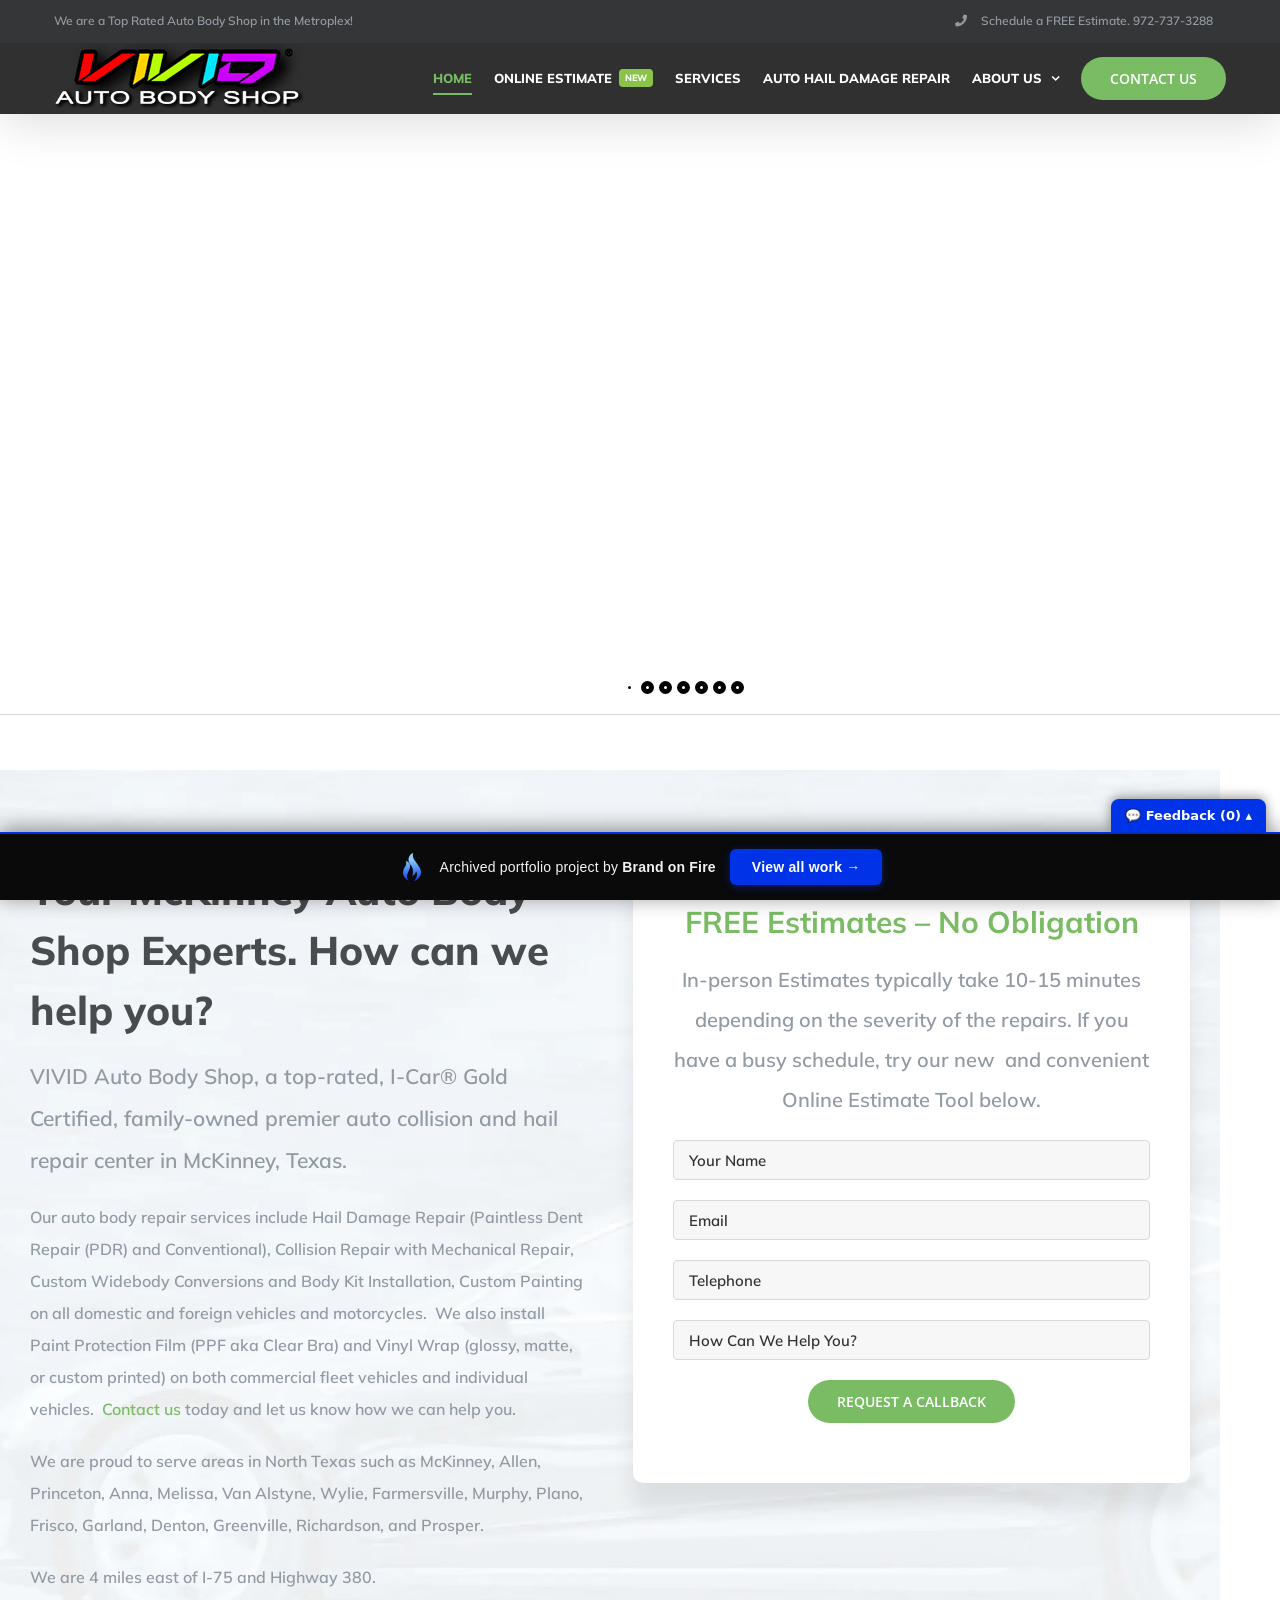
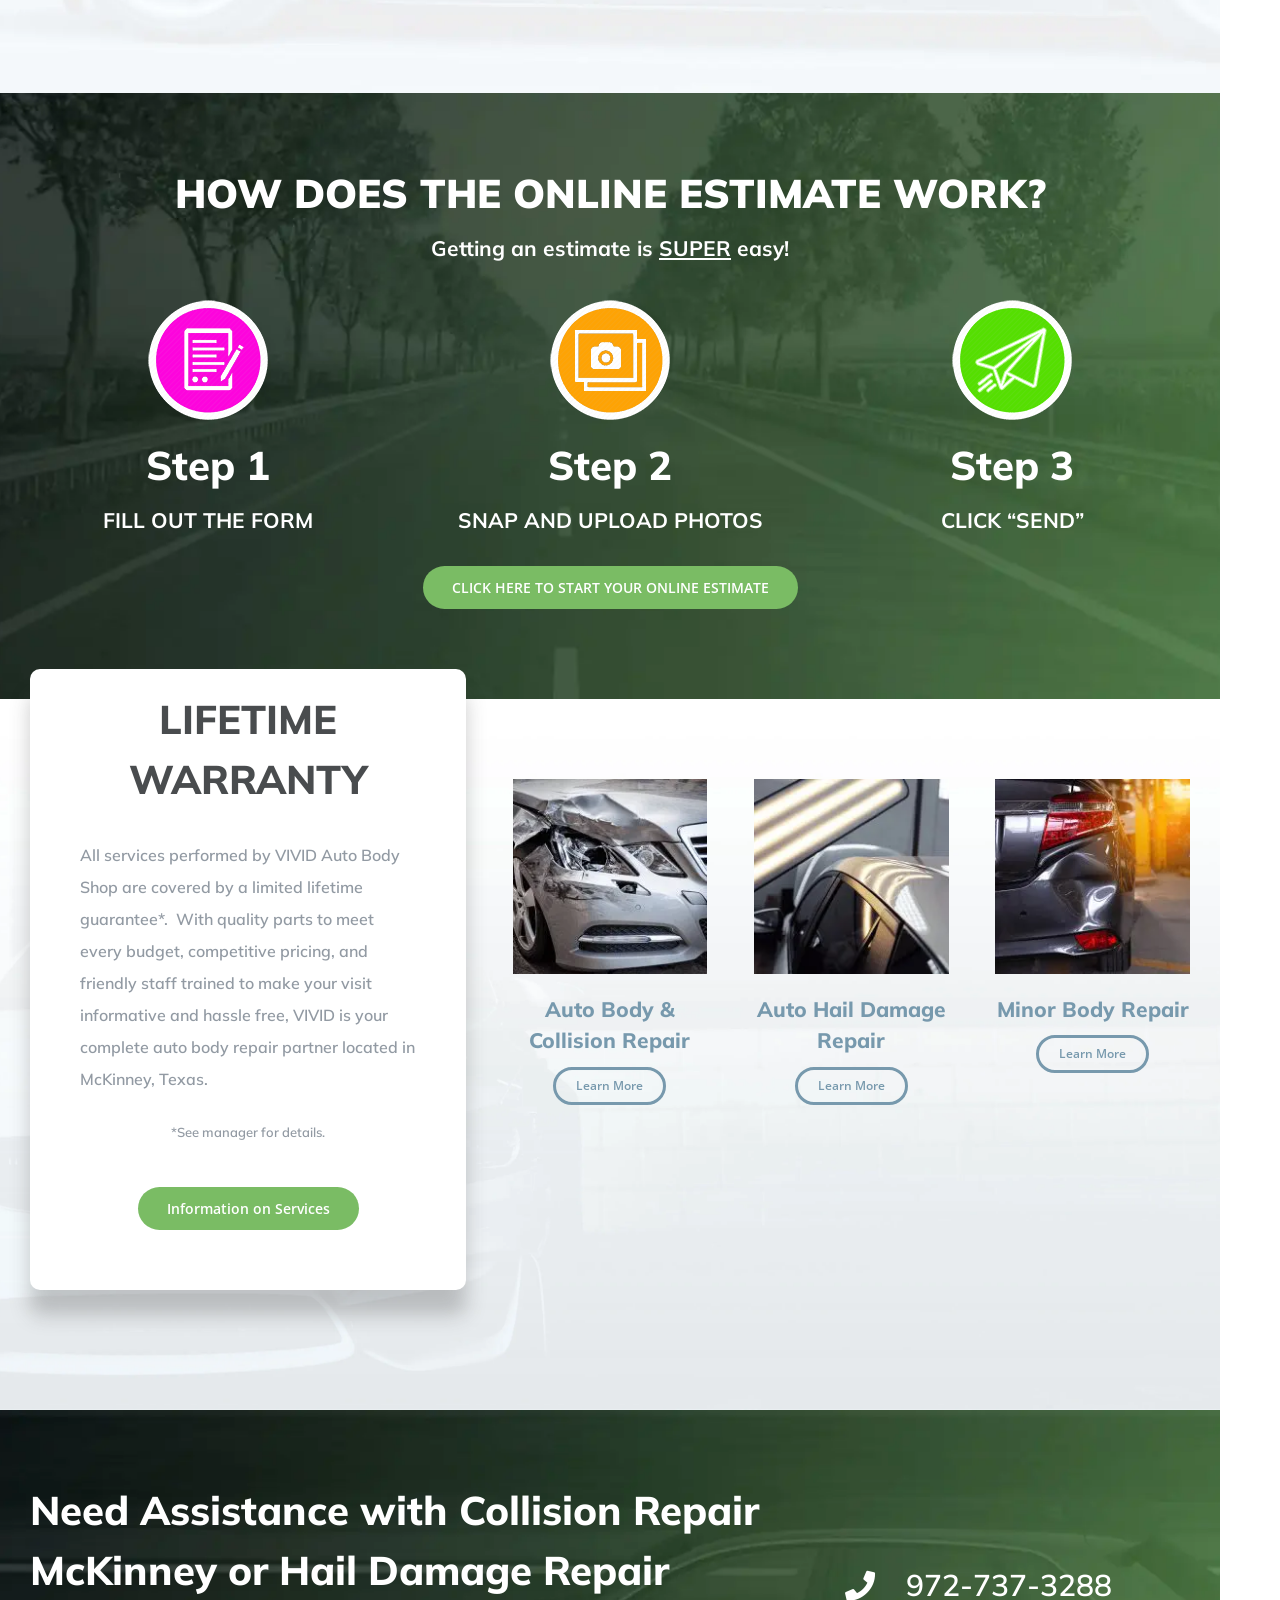
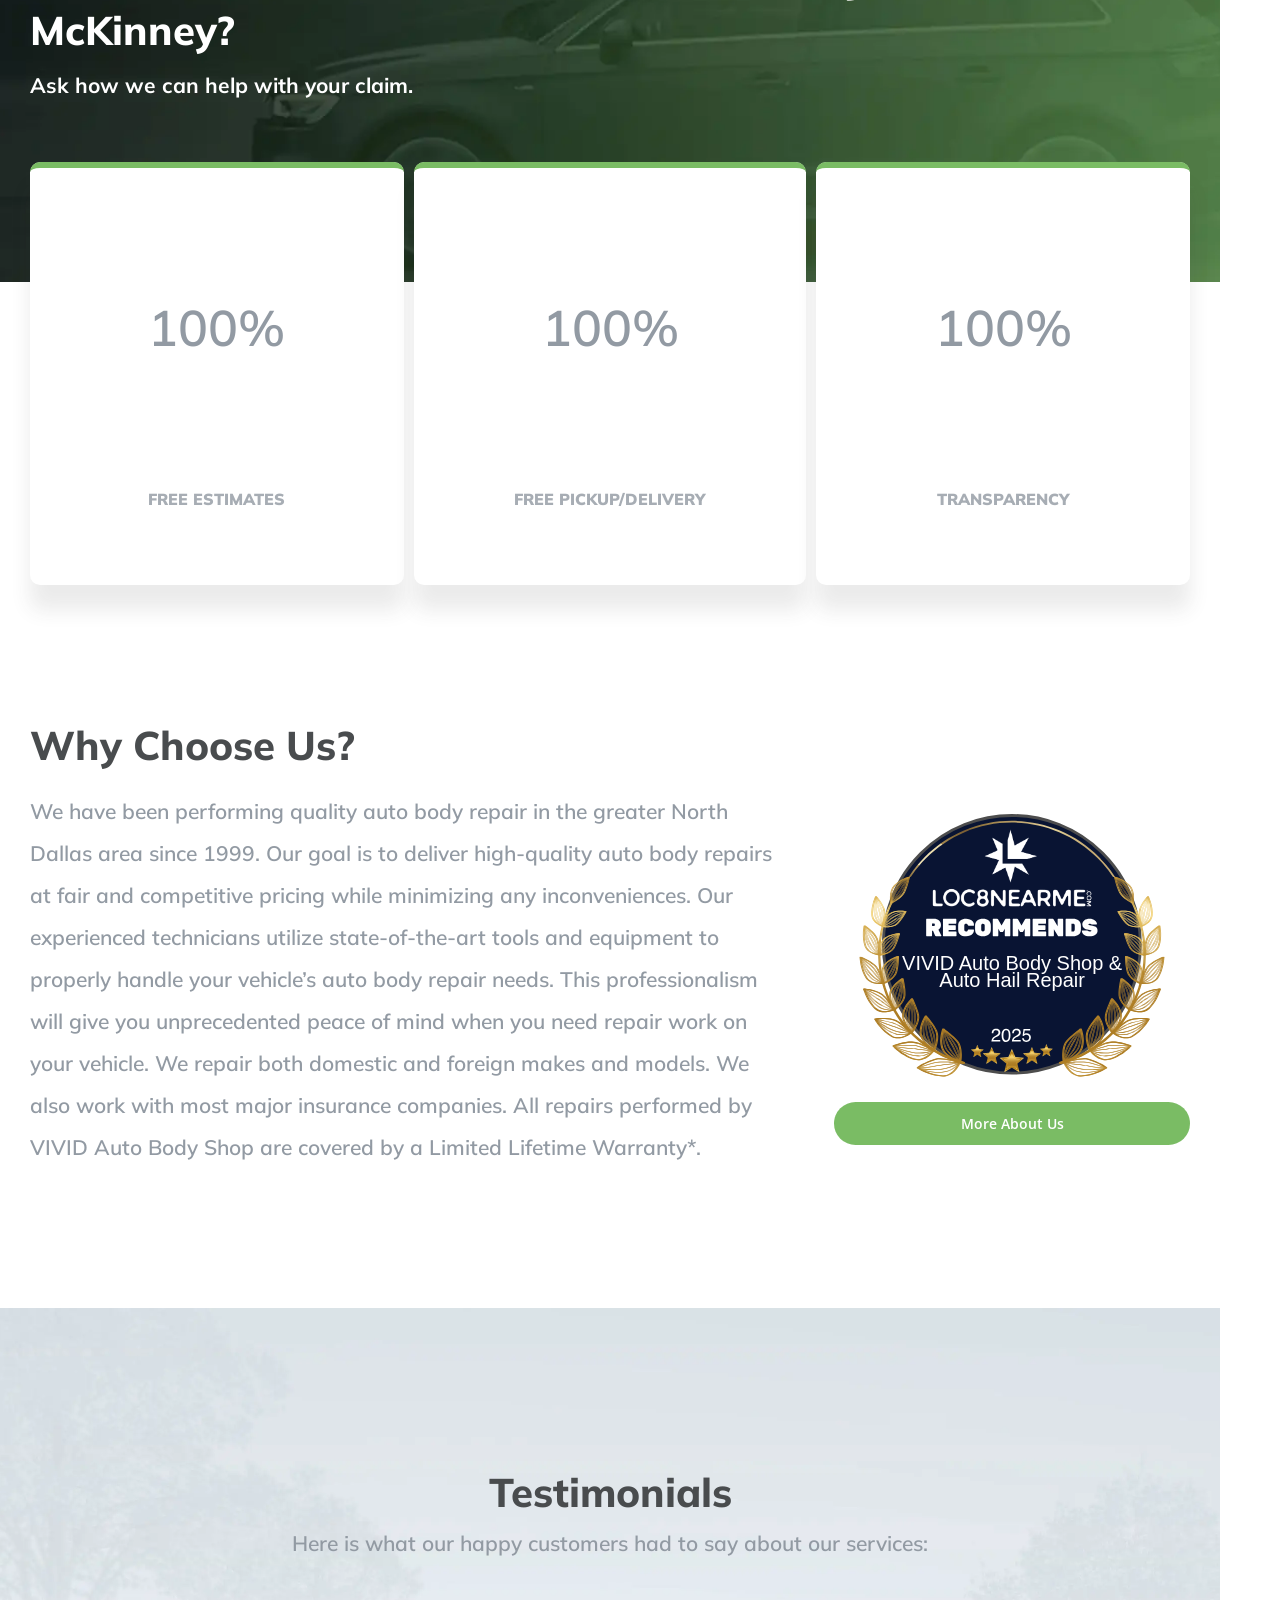
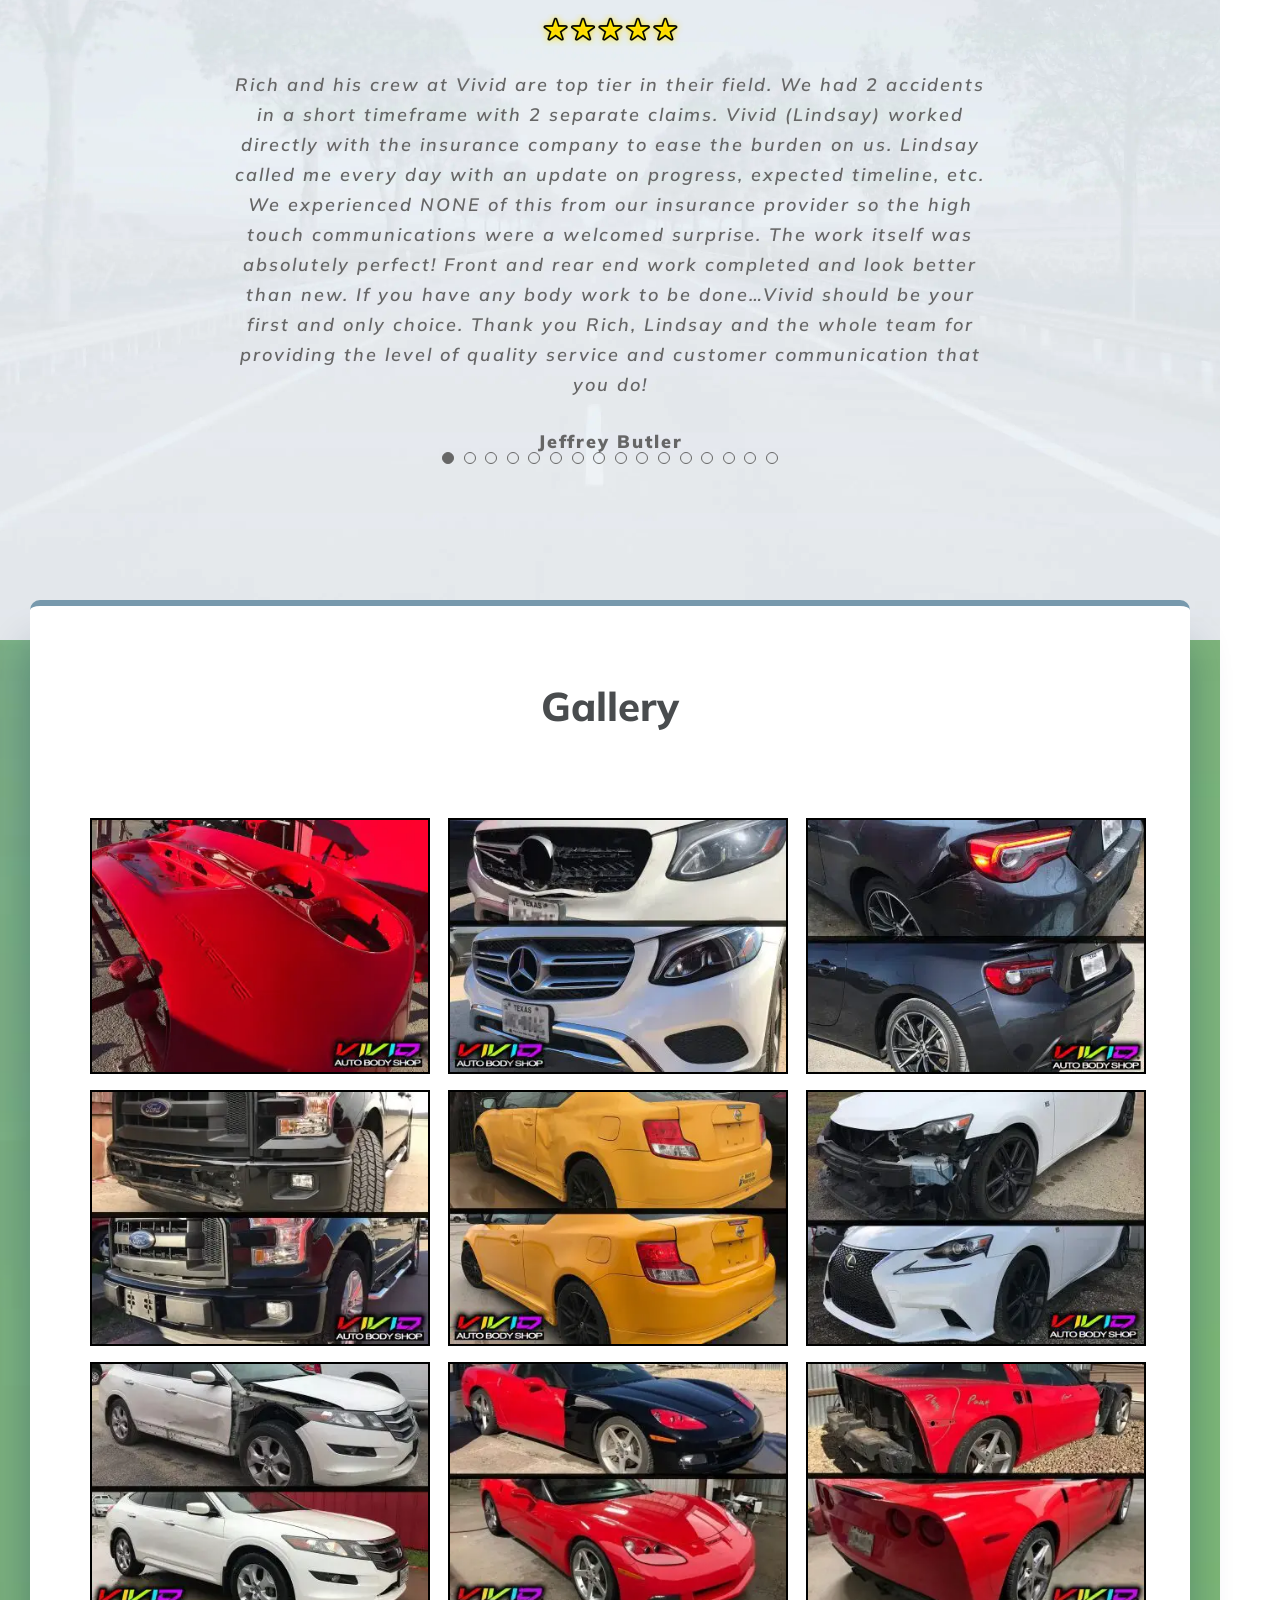
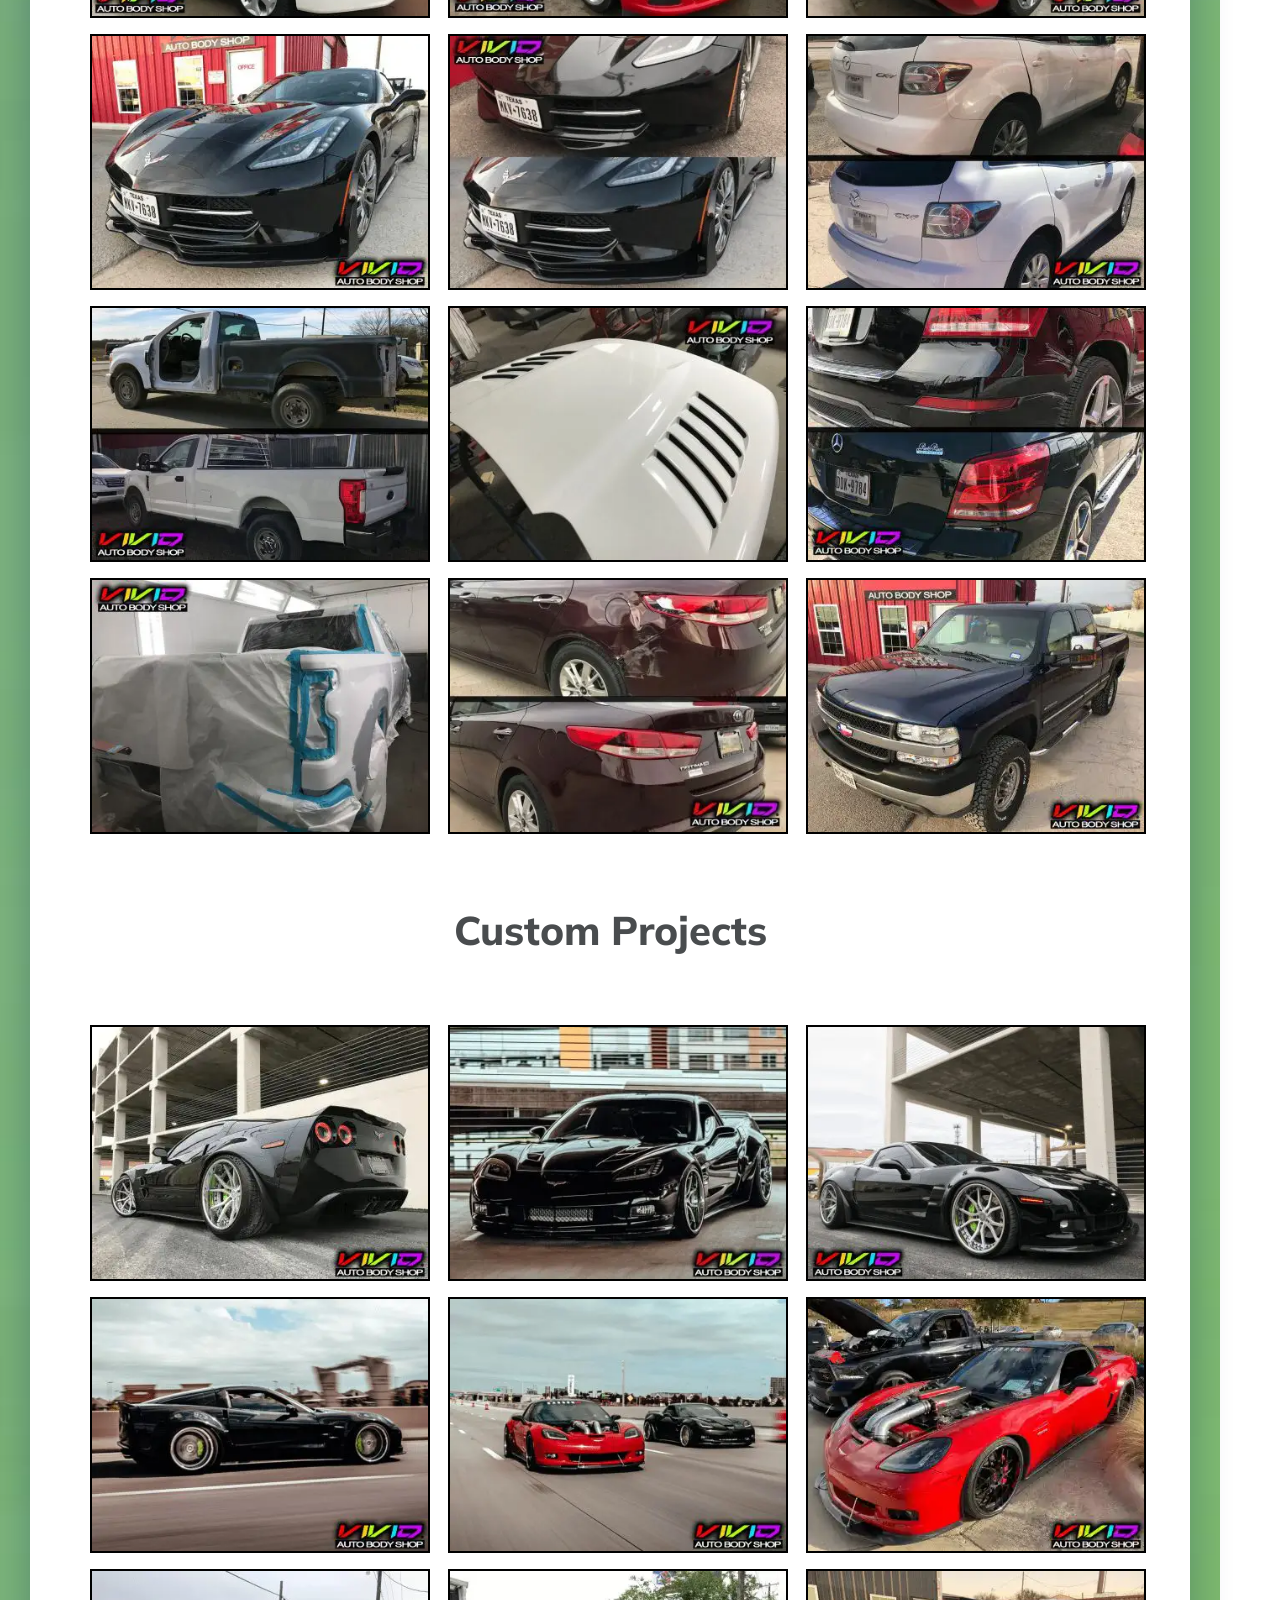
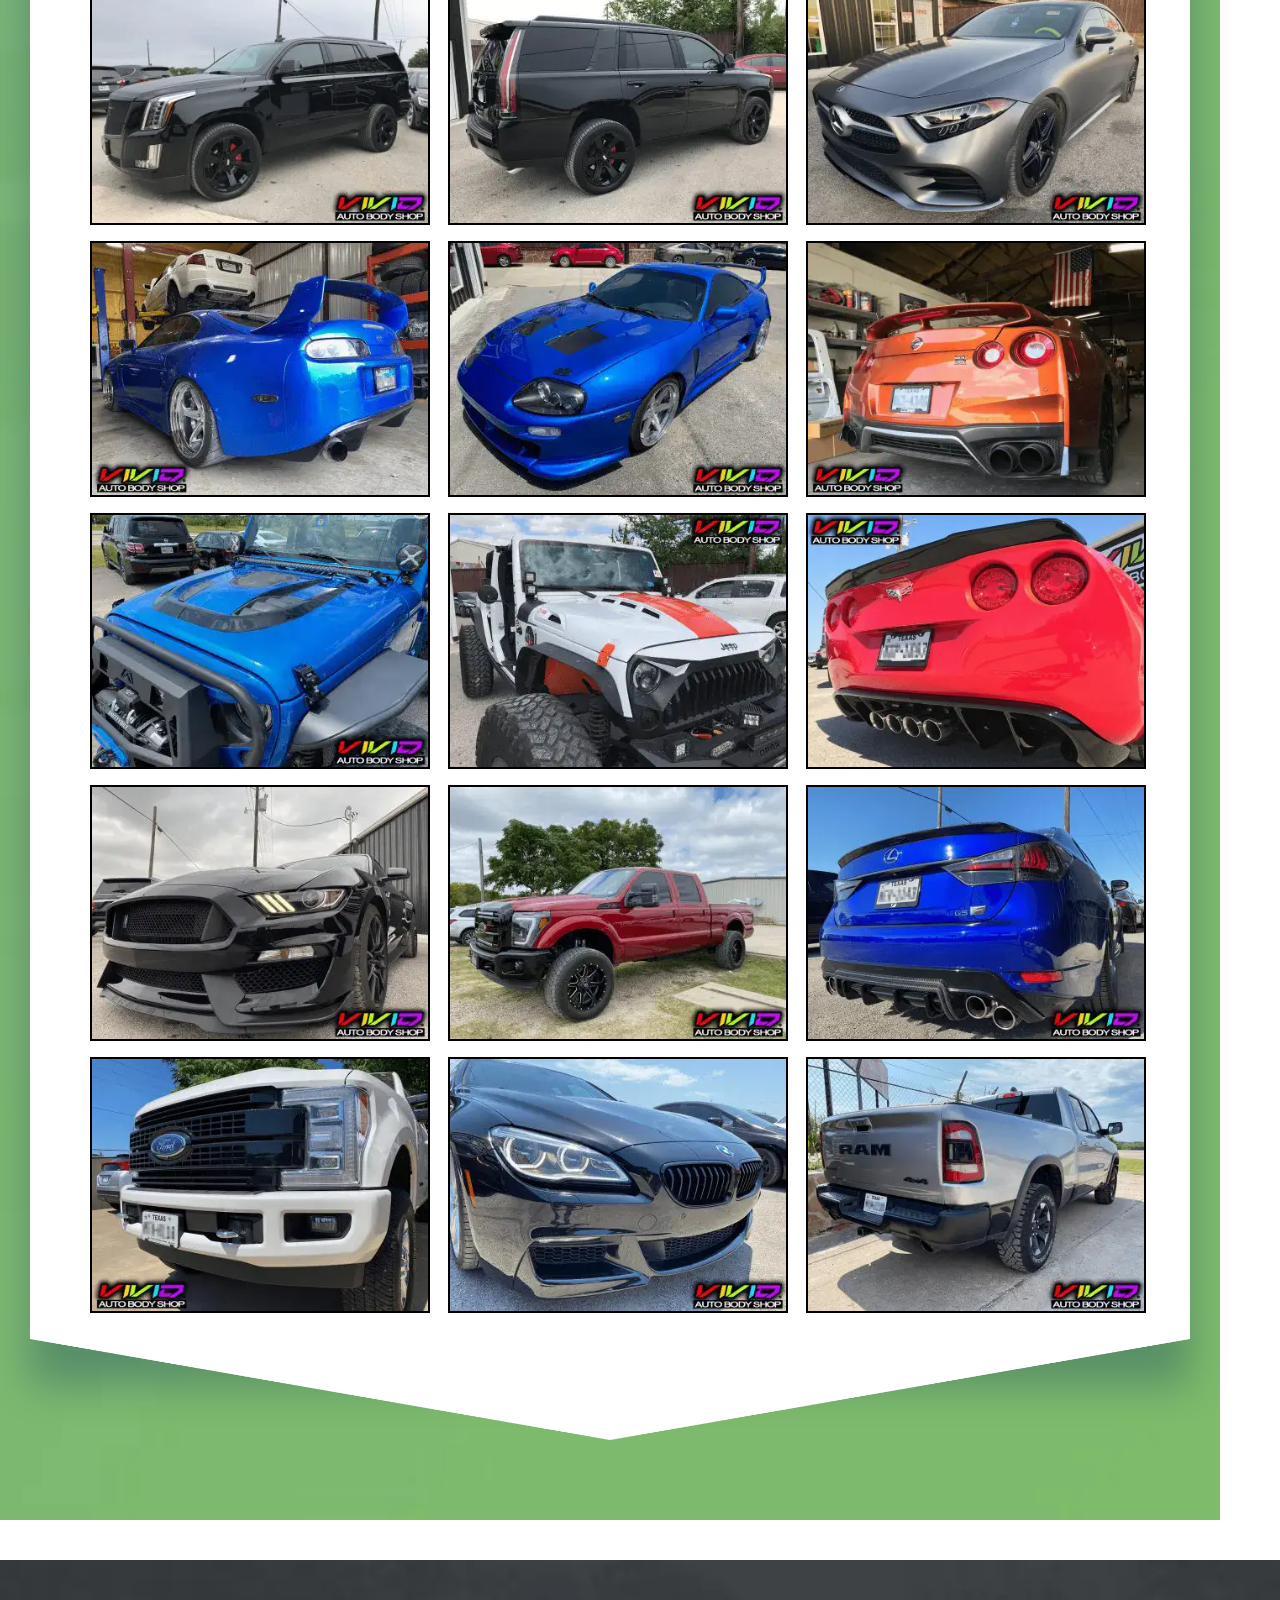
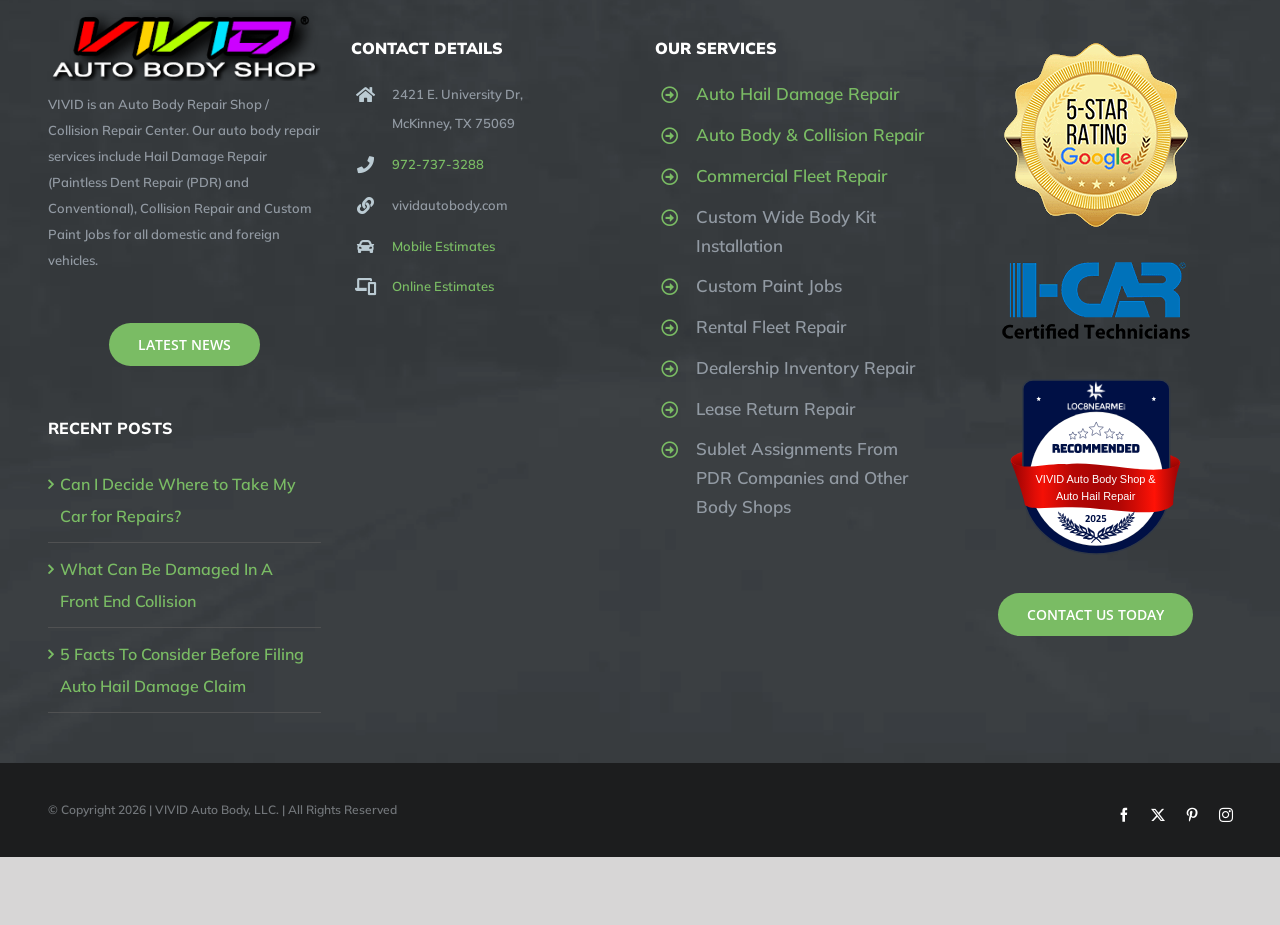
==== commit 278e5928: "Add feedback comment widget to portfolio bar" ====
--- a/index.html
+++ b/index.html
@@ -25,4 +25,61 @@
 </div></li><li class="fusion-li-item" style=""><span class="icon-wrapper circle-no"><i class="fusion-li-icon fa-arrow-alt-circle-right far" aria-hidden="true"></i></span><div class="fusion-li-item-content">
 Sublet Assignments From PDR Companies and Other Body Shops
 </div></li></ul></div><div style="clear:both;"></div></section>																					</div><div class="fusion-column fusion-column-last col-lg-3 col-md-3 col-sm-3"><section id="custom_html-4" class="widget_text fusion-widget-mobile-align-center fusion-footer-widget-column widget widget_custom_html" style="border-style: solid;border-color:transparent;border-width:0px;"><div class="textwidget custom-html-widget"><center><img src="_a/11030675607a.gif" alt="5-Star Google Reviews" decoding="sync"><br><img src="_a/e0f61e659fc8.png" alt="I-Car Certified Technicians" decoding="sync"></center><br><div style="display: flex; justify-content: center; align-items: center;"><div id="circle_v11_2025" tabindex="0" style="width:187.5px;height:187.5px"><div id="circletype_v11_2025_brand_name" style="font-size:10.912500000000001px;"><a target="_blank" href="https://www.loc8nearme.com/texas/mckinney/texas-auto-barn-auto-body-shop-and-auto-hail-repair/5283407/" class="ahref_emprty_area">VIVID Auto Body Shop &amp; Auto Hail Repair</a><span style="clip:rect(0 0 0 0);-webkit-clip-path:inset(50%);clip-path:inset(50%);height:1px;overflow:hidden;position:absolute;white-space:nowrap;width:1px;">VIVID Auto Body Shop &amp; Auto Hail Repair </span></div><a target="_blank" href="https://www.loc8nearme.com" class="hotspot" alt="Loc8NearMe" title="Loc8NearMe" aria-label="Loc8NearMe"></a></div></div><br><div style="text-align:center;"><a class="fusion-button button-flat fusion-button-default-size button-default fusion-button-default button-8 fusion-button-default-span fusion-button-default-type" target="_self" href="#"><span class="fusion-button-text awb-button__text awb-button__text--default">CONTACT US TODAY</span></a></div></div><div style="clear:both;"></div></section>																					</div><div class="fusion-clearfix"></div></div></div></footer><footer id="footer" class="fusion-footer-copyright-area" data-bofp="47"><div class="fusion-row"><div class="fusion-copyright-content"><div class="fusion-copyright-notice"><div>
-		© Copyright 2026      | VIVID Auto Body, LLC. |   All Rights Reserved	</div></div><div class="fusion-social-links-footer"><div class="fusion-social-networks"><div class="fusion-social-networks-wrapper"><a class="fusion-social-network-icon fusion-tooltip fusion-facebook awb-icon-facebook" style="" title="Facebook" href="https://www.facebook.com/VividAutoBodyShop/" target="_blank" rel="noreferrer nofollow"><span class="screen-reader-text">Facebook</span></a><a class="fusion-social-network-icon fusion-tooltip fusion-twitter awb-icon-twitter" style="" title="X" href="https://www.twitter.com/" target="_blank" rel="noopener noreferrer nofollow"><span class="screen-reader-text">X</span></a><a class="fusion-social-network-icon fusion-tooltip fusion-pinterest awb-icon-pinterest" style="" title="Pinterest" href="https://www.pinterest.com/" target="_blank" rel="noopener noreferrer nofollow"><span class="screen-reader-text">Pinterest</span></a><a class="fusion-social-network-icon fusion-tooltip fusion-instagram awb-icon-instagram" style="" title="Instagram" href="https://www.instagram.com/VividAutoBody/" target="_blank" rel="noopener noreferrer nofollow"><span class="screen-reader-text">Instagram</span></a></div></div></div></div></div></footer></div></div></div><a class="fusion-one-page-text-link fusion-page-load-link" tabindex="-1" href="#" aria-hidden="true">Page load link</a><div class="avada-footer-scripts"></div><section data-rocket-location-hash="157e9a30a1c28b9f50b0337400f5c3f8" class="to-top-container to-top-right" aria-labelledby="awb-to-top-label"><a href="#" id="toTop" class="fusion-top-top-link"><span id="awb-to-top-label" class="screen-reader-text">Go to Top</span></a></section><!-- bof-portfolio-bar --><a href="https://brandonfire.com/portfolio/" id="bof-portfolio-bar" rel="noopener" style="position:fixed;left:0;right:0;bottom:0;z-index:2147483647;display:flex;align-items:center;justify-content:center;gap:14px;flex-wrap:wrap;background:#0a0a0a;color:#ffffff !important;font-family:Inter,-apple-system,BlinkMacSystemFont,'Segoe UI',Roboto,Helvetica,Arial,sans-serif;font-size:14px;font-weight:500;line-height:1;letter-spacing:.2px;padding:15px 18px;text-decoration:none !important;box-shadow:0 -3px 22px rgba(0,0,0,.45);border-top:2px solid #0033e7;box-sizing:border-box;"><img src="[data-uri]" alt="" width="28" height="28" style="display:block;flex:0 0 auto;width:28px;height:28px;"><span style="opacity:.95;color:#fff;">Archived portfolio project by <strong style="font-weight:700;color:#fff;">Brand&nbsp;on&nbsp;Fire</strong></span><span style="background:#0033e7;color:#fff;padding:11px 22px;border-radius:6px;font-weight:700;font-size:14px;white-space:nowrap;box-shadow:0 2px 10px rgba(0,51,231,.4);">View&nbsp;all&nbsp;work&nbsp;&rarr;</span></a><script>(function(){function p(){var b=document.getElementById("bof-portfolio-bar");if(b&&document.body)document.body.style.setProperty("padding-bottom",b.offsetHeight+"px","important");}if(document.readyState!=="loading")p();else document.addEventListener("DOMContentLoaded",p);window.addEventListener("resize",p);})();</script><!-- /bof-portfolio-bar --></body></html>+		© Copyright 2026      | VIVID Auto Body, LLC. |   All Rights Reserved	</div></div><div class="fusion-social-links-footer"><div class="fusion-social-networks"><div class="fusion-social-networks-wrapper"><a class="fusion-social-network-icon fusion-tooltip fusion-facebook awb-icon-facebook" style="" title="Facebook" href="https://www.facebook.com/VividAutoBodyShop/" target="_blank" rel="noreferrer nofollow"><span class="screen-reader-text">Facebook</span></a><a class="fusion-social-network-icon fusion-tooltip fusion-twitter awb-icon-twitter" style="" title="X" href="https://www.twitter.com/" target="_blank" rel="noopener noreferrer nofollow"><span class="screen-reader-text">X</span></a><a class="fusion-social-network-icon fusion-tooltip fusion-pinterest awb-icon-pinterest" style="" title="Pinterest" href="https://www.pinterest.com/" target="_blank" rel="noopener noreferrer nofollow"><span class="screen-reader-text">Pinterest</span></a><a class="fusion-social-network-icon fusion-tooltip fusion-instagram awb-icon-instagram" style="" title="Instagram" href="https://www.instagram.com/VividAutoBody/" target="_blank" rel="noopener noreferrer nofollow"><span class="screen-reader-text">Instagram</span></a></div></div></div></div></div></footer></div></div></div><a class="fusion-one-page-text-link fusion-page-load-link" tabindex="-1" href="#" aria-hidden="true">Page load link</a><div class="avada-footer-scripts"></div><section data-rocket-location-hash="157e9a30a1c28b9f50b0337400f5c3f8" class="to-top-container to-top-right" aria-labelledby="awb-to-top-label"><a href="#" id="toTop" class="fusion-top-top-link"><span id="awb-to-top-label" class="screen-reader-text">Go to Top</span></a></section><!-- bof-portfolio-bar --><a href="https://brandonfire.com/portfolio/" id="bof-portfolio-bar" rel="noopener" style="position:fixed;left:0;right:0;bottom:0;z-index:2147483647;display:flex;align-items:center;justify-content:center;gap:14px;flex-wrap:wrap;background:#0a0a0a;color:#ffffff !important;font-family:Inter,-apple-system,BlinkMacSystemFont,'Segoe UI',Roboto,Helvetica,Arial,sans-serif;font-size:14px;font-weight:500;line-height:1;letter-spacing:.2px;padding:15px 18px;text-decoration:none !important;box-shadow:0 -3px 22px rgba(0,0,0,.45);border-top:2px solid #0033e7;box-sizing:border-box;"><img src="[data-uri]" alt="" width="28" height="28" style="display:block;flex:0 0 auto;width:28px;height:28px;"><span style="opacity:.95;color:#fff;">Archived portfolio project by <strong style="font-weight:700;color:#fff;">Brand&nbsp;on&nbsp;Fire</strong></span><span style="background:#0033e7;color:#fff;padding:11px 22px;border-radius:6px;font-weight:700;font-size:14px;white-space:nowrap;box-shadow:0 2px 10px rgba(0,51,231,.4);">View&nbsp;all&nbsp;work&nbsp;&rarr;</span></a><script>(function(){function p(){var b=document.getElementById("bof-portfolio-bar");if(b&&document.body)document.body.style.setProperty("padding-bottom",b.offsetHeight+"px","important");}if(document.readyState!=="loading")p();else document.addEventListener("DOMContentLoaded",p);window.addEventListener("resize",p);})();</script><script>/* Brand on Fire portfolio feedback collector. All portfolio sites are one origin
+   (brand-on-fire.github.io) so localStorage is SHARED — comments accumulate in one place across every
+   site. "Export all" copies them to the clipboard to paste back to Claude. Zero backend. */
+(function () {
+  var K = 'bof_feedback', D = document;
+  function L() { try { return JSON.parse(localStorage.getItem(K)) || []; } catch (e) { return []; } }
+  function SV(a) { try { localStorage.setItem(K, JSON.stringify(a)); } catch (e) {} }
+  function slug() { var p = location.pathname.split('/').filter(Boolean); return p[0] || '(root)'; }
+  function barH() { var b = D.getElementById('bof-portfolio-bar'); return b ? b.offsetHeight : 0; }
+  if (D.getElementById('bof-fb-tog')) return;               // already injected
+  var open = localStorage.getItem('bof_fb_open') === '1';
+
+  var tog = D.createElement('div'); tog.id = 'bof-fb-tog';
+  tog.style.cssText = 'position:fixed;right:14px;z-index:2147483647;background:#0033e7;color:#fff;font:600 13px Inter,system-ui,Arial,sans-serif;padding:9px 14px;border-radius:8px 8px 0 0;cursor:pointer;box-shadow:0 -2px 12px rgba(0,0,0,.4)';
+
+  var pan = D.createElement('div'); pan.id = 'bof-fb-pan';
+  pan.style.cssText = 'position:fixed;left:0;right:0;z-index:2147483647;background:#0a0a0a;border-top:2px solid #0033e7;box-sizing:border-box;height:150px;display:none;padding:10px 12px;font-family:Inter,system-ui,Arial,sans-serif';
+
+  var ta = D.createElement('textarea');
+  ta.placeholder = 'Your feedback for this page…';
+  ta.style.cssText = 'width:100%;height:88px;background:#16181d;color:#fff;border:1px solid #2a2d35;border-radius:6px;padding:8px;font:13px/1.45 inherit;resize:none;box-sizing:border-box';
+  ta.value = localStorage.getItem('bof_fb_draft') || '';
+  ta.oninput = function () { localStorage.setItem('bof_fb_draft', ta.value); };
+
+  var row = D.createElement('div'); row.style.cssText = 'display:flex;gap:8px;align-items:center;margin-top:8px';
+  function btn(t, css) { var b = D.createElement('button'); b.textContent = t; b.style.cssText = 'border:0;border-radius:6px;padding:8px 14px;font:600 13px inherit;cursor:pointer;' + css; return b; }
+  var saveB = btn('Save comment', 'background:#0033e7;color:#fff');
+  var expB = btn('Export all', 'background:#16181d;color:#8bccff;border:1px solid #2a2d35');
+  var clrB = btn('Clear', 'background:transparent;color:#777');
+  var st = D.createElement('span'); st.style.cssText = 'color:#9aa3b2;font:12px Inter,system-ui,Arial,sans-serif;margin-left:auto';
+  row.appendChild(saveB); row.appendChild(expB); row.appendChild(clrB); row.appendChild(st);
+  pan.appendChild(ta); pan.appendChild(row); D.body.appendChild(pan); D.body.appendChild(tog);
+
+  function refresh() {
+    var h = barH(), n = L().length;
+    pan.style.bottom = h + 'px'; pan.style.display = open ? 'block' : 'none';
+    tog.style.bottom = (open ? 150 + h : h) + 'px';
+    tog.textContent = '💬 Feedback (' + n + ') ' + (open ? '▾' : '▴');
+    st.textContent = n + ' saved · ' + slug();
+  }
+  tog.onclick = function () { open = !open; localStorage.setItem('bof_fb_open', open ? '1' : '0'); refresh(); if (open) ta.focus(); };
+  saveB.onclick = function () {
+    var t = ta.value.trim(); if (!t) return;
+    var a = L(); a.push({ site: slug(), page: location.pathname, text: t, ts: new Date().toISOString() }); SV(a);
+    ta.value = ''; localStorage.removeItem('bof_fb_draft'); refresh();
+    saveB.textContent = 'Saved ✓'; setTimeout(function () { saveB.textContent = 'Save comment'; }, 900);
+  };
+  expB.onclick = function () {
+    var a = L(); if (!a.length) { alert('No comments saved yet.'); return; }
+    var txt = 'PORTFOLIO FEEDBACK (' + a.length + ' comments)\n\n' + a.map(function (c) { return '[' + c.site + c.page + ']\n' + c.text; }).join('\n\n');
+    if (navigator.clipboard && navigator.clipboard.writeText) navigator.clipboard.writeText(txt).then(function () { alert('Copied ' + a.length + ' comments — paste them to Claude.'); }, function () { window.prompt('Copy all feedback (Cmd+C):', txt); });
+    else window.prompt('Copy all feedback (Cmd+C):', txt);
+  };
+  clrB.onclick = function () { if (confirm('Clear all ' + L().length + ' saved comments?')) { SV([]); refresh(); } };
+  window.addEventListener('resize', refresh);
+  if (D.readyState !== 'loading') refresh(); else D.addEventListener('DOMContentLoaded', refresh);
+})();
+</script><!-- /bof-portfolio-bar --></body></html>
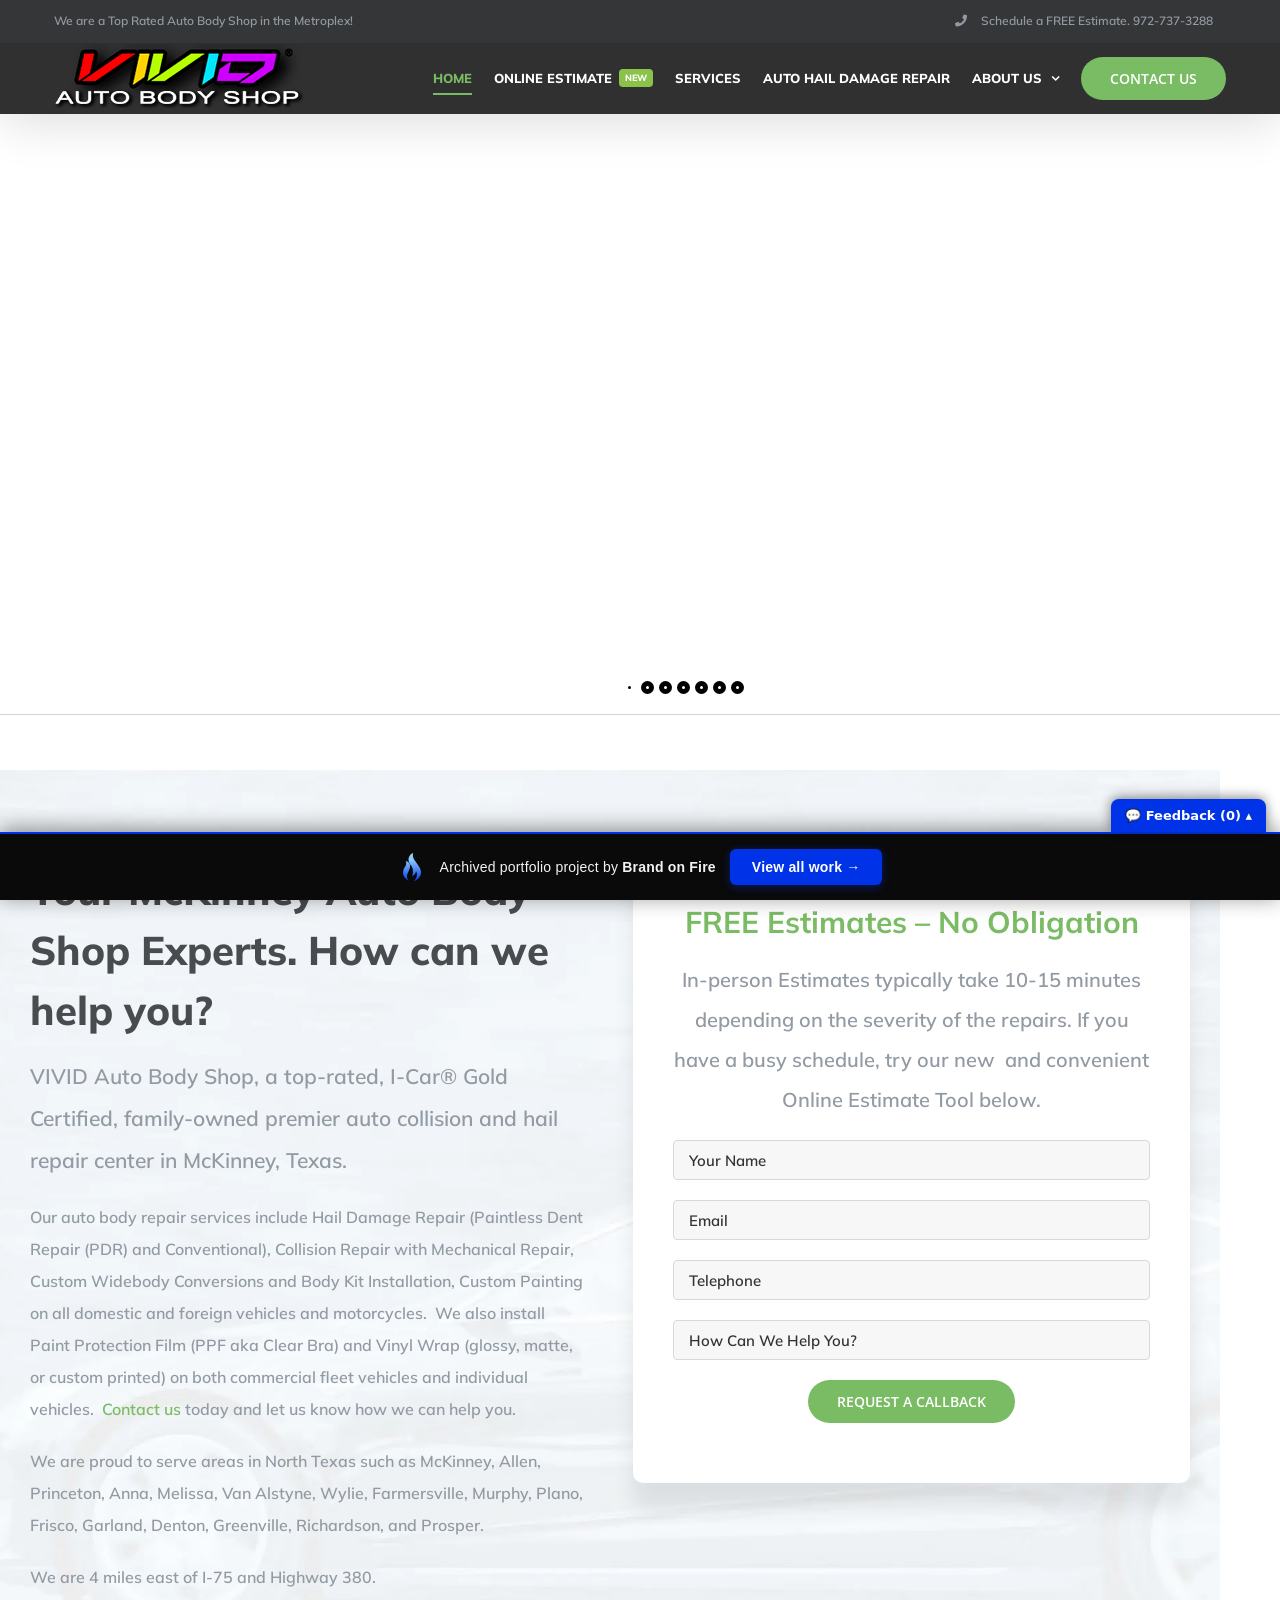
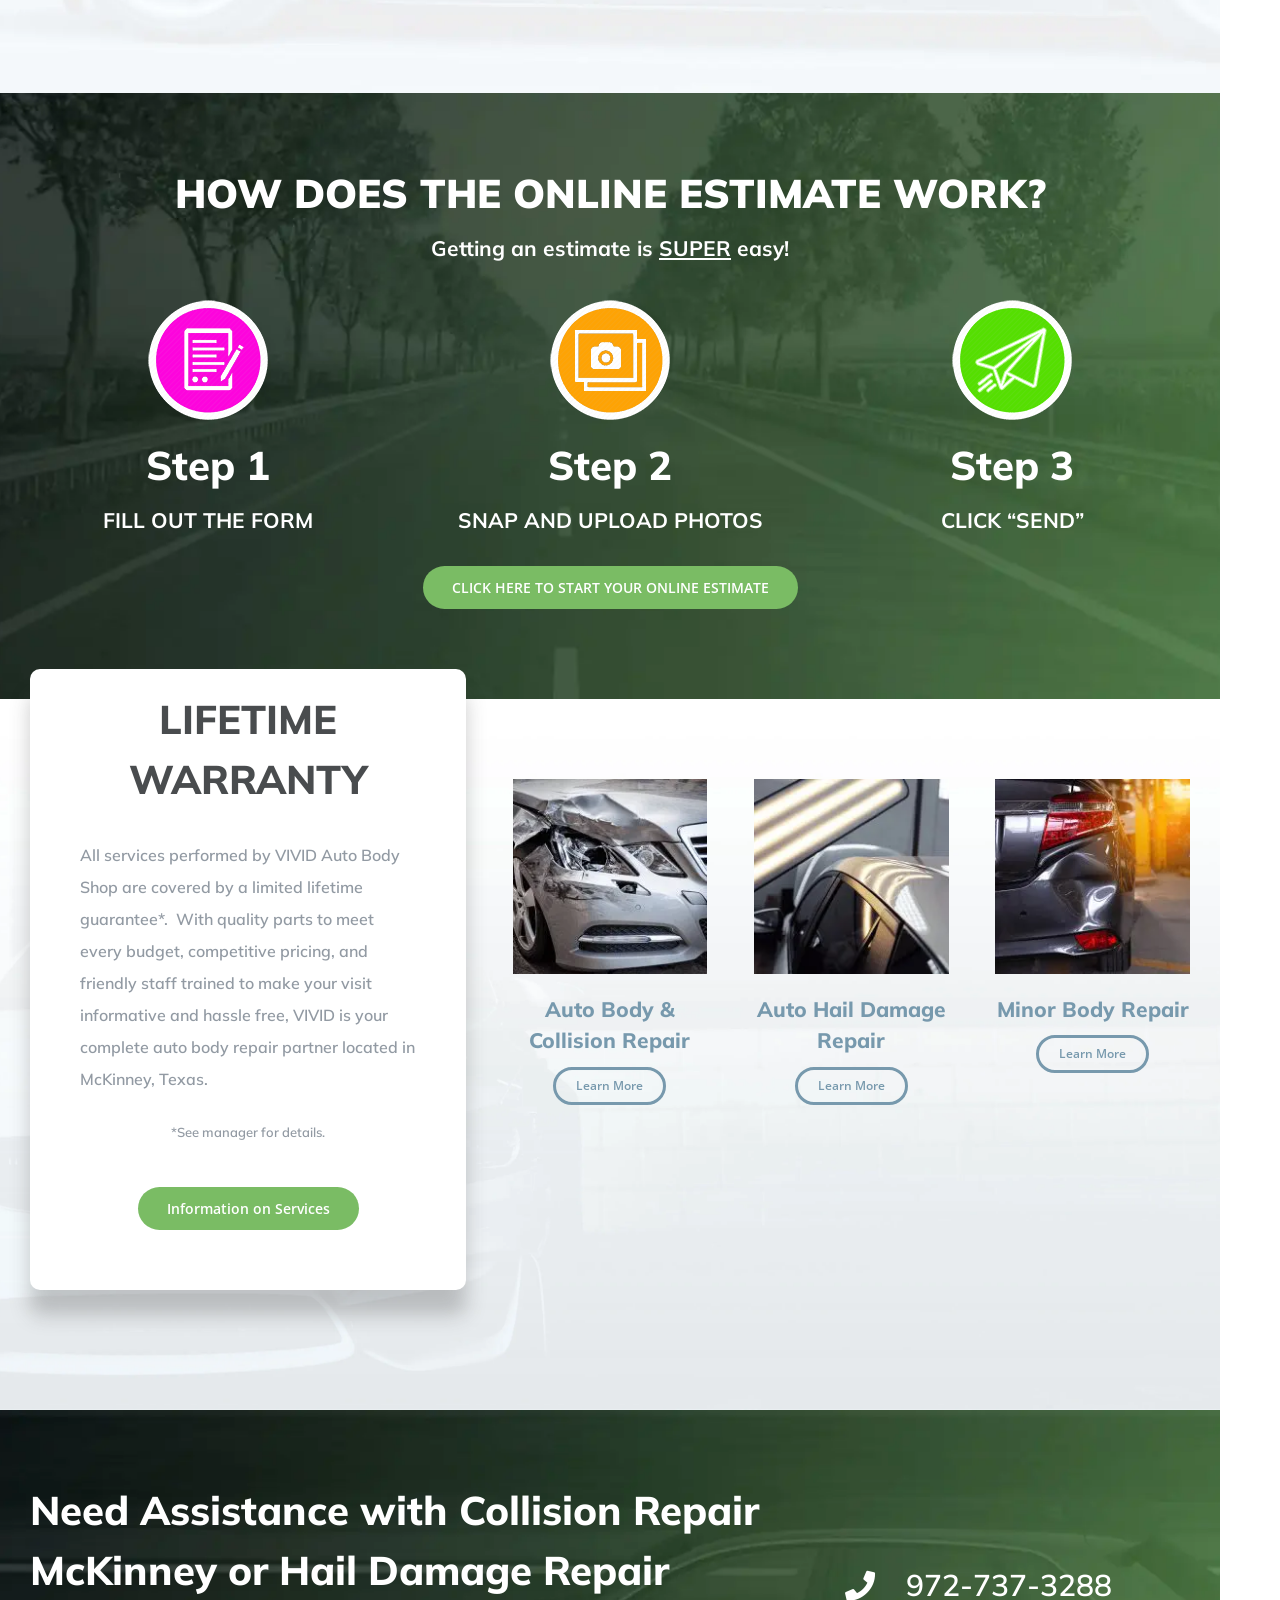
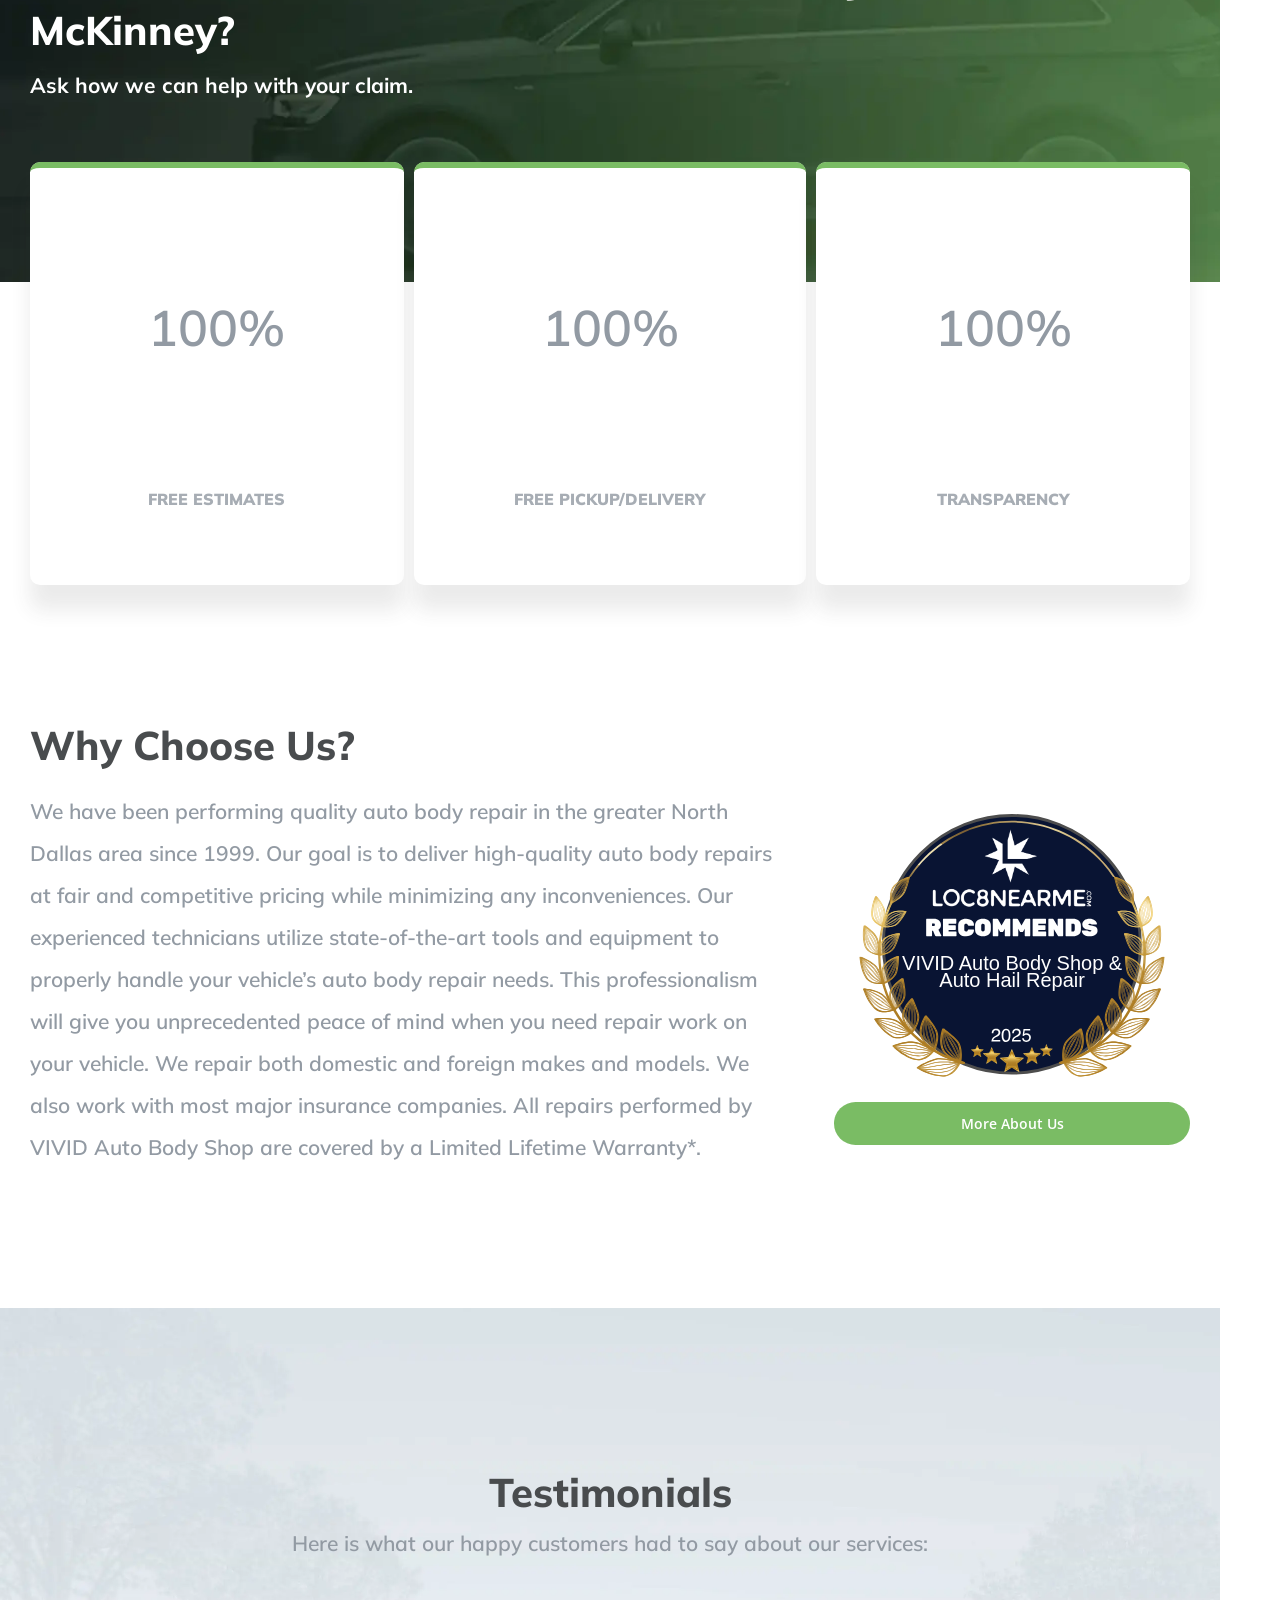
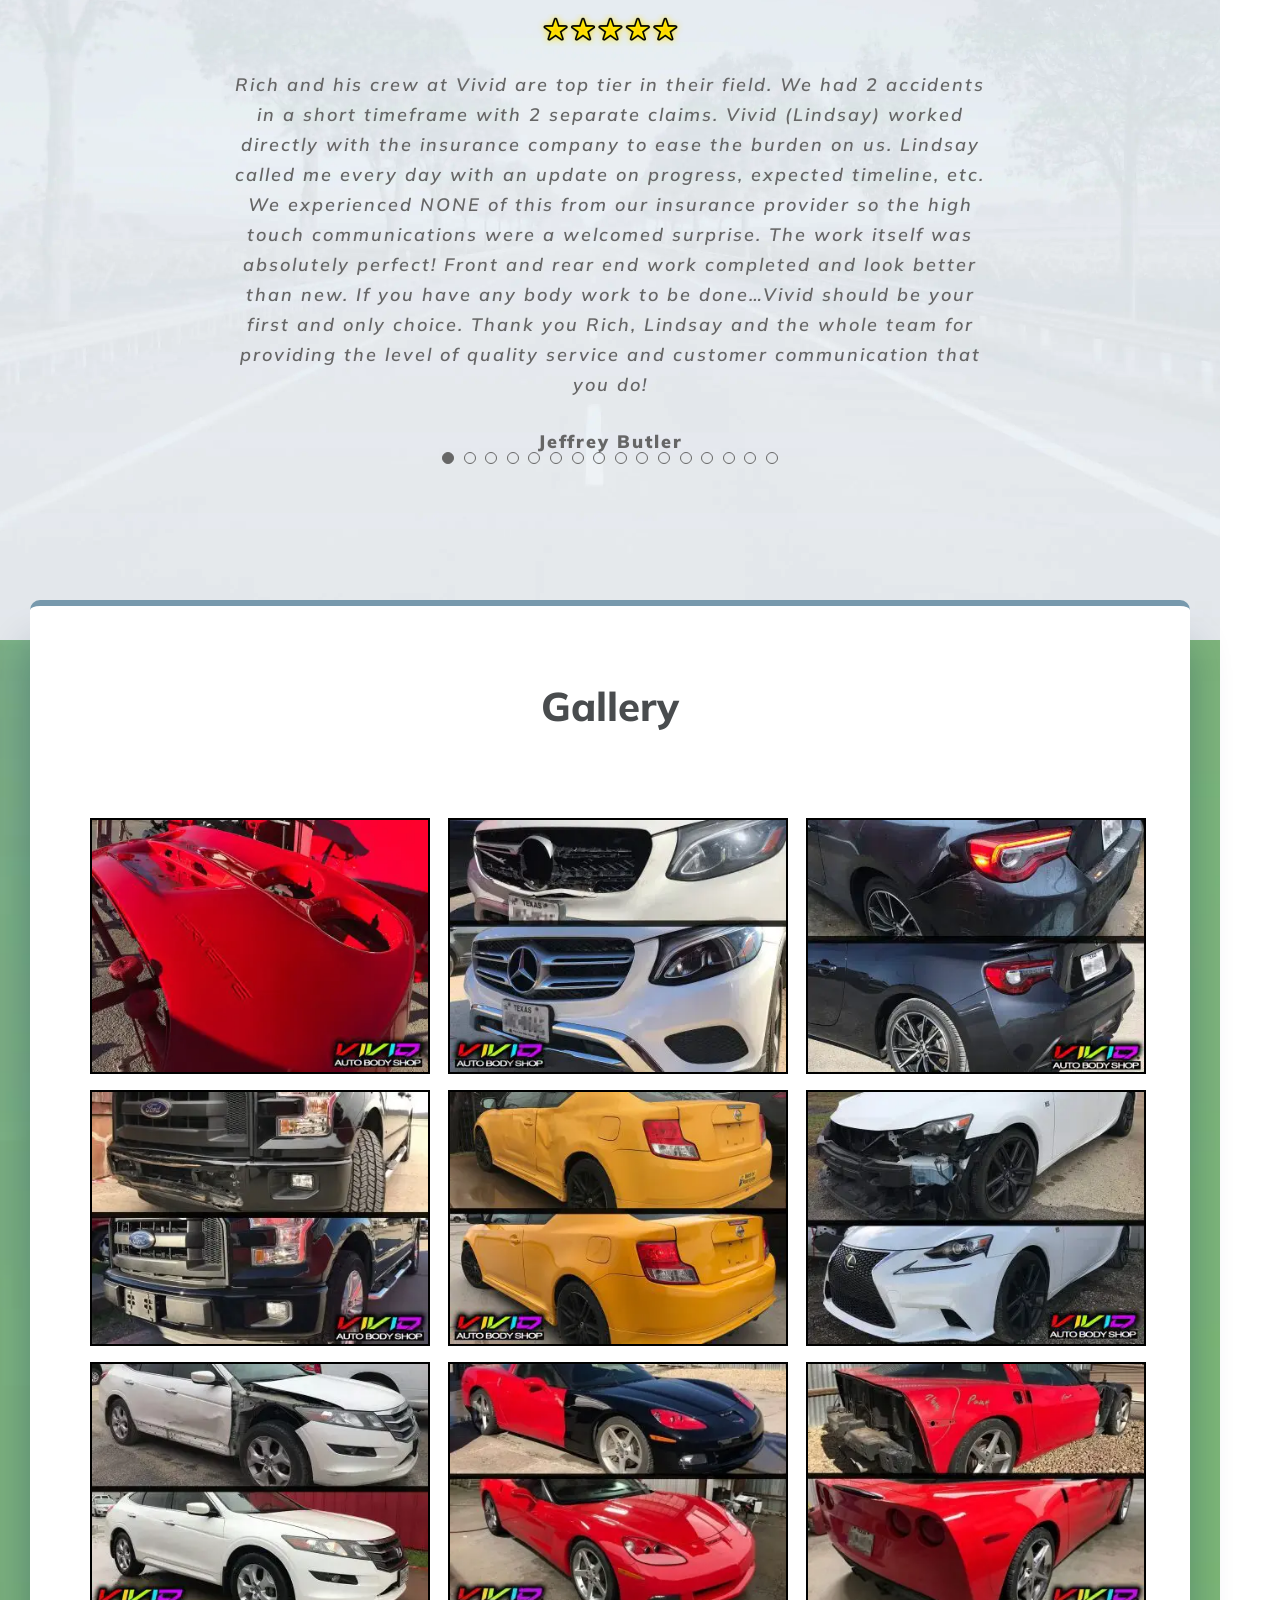
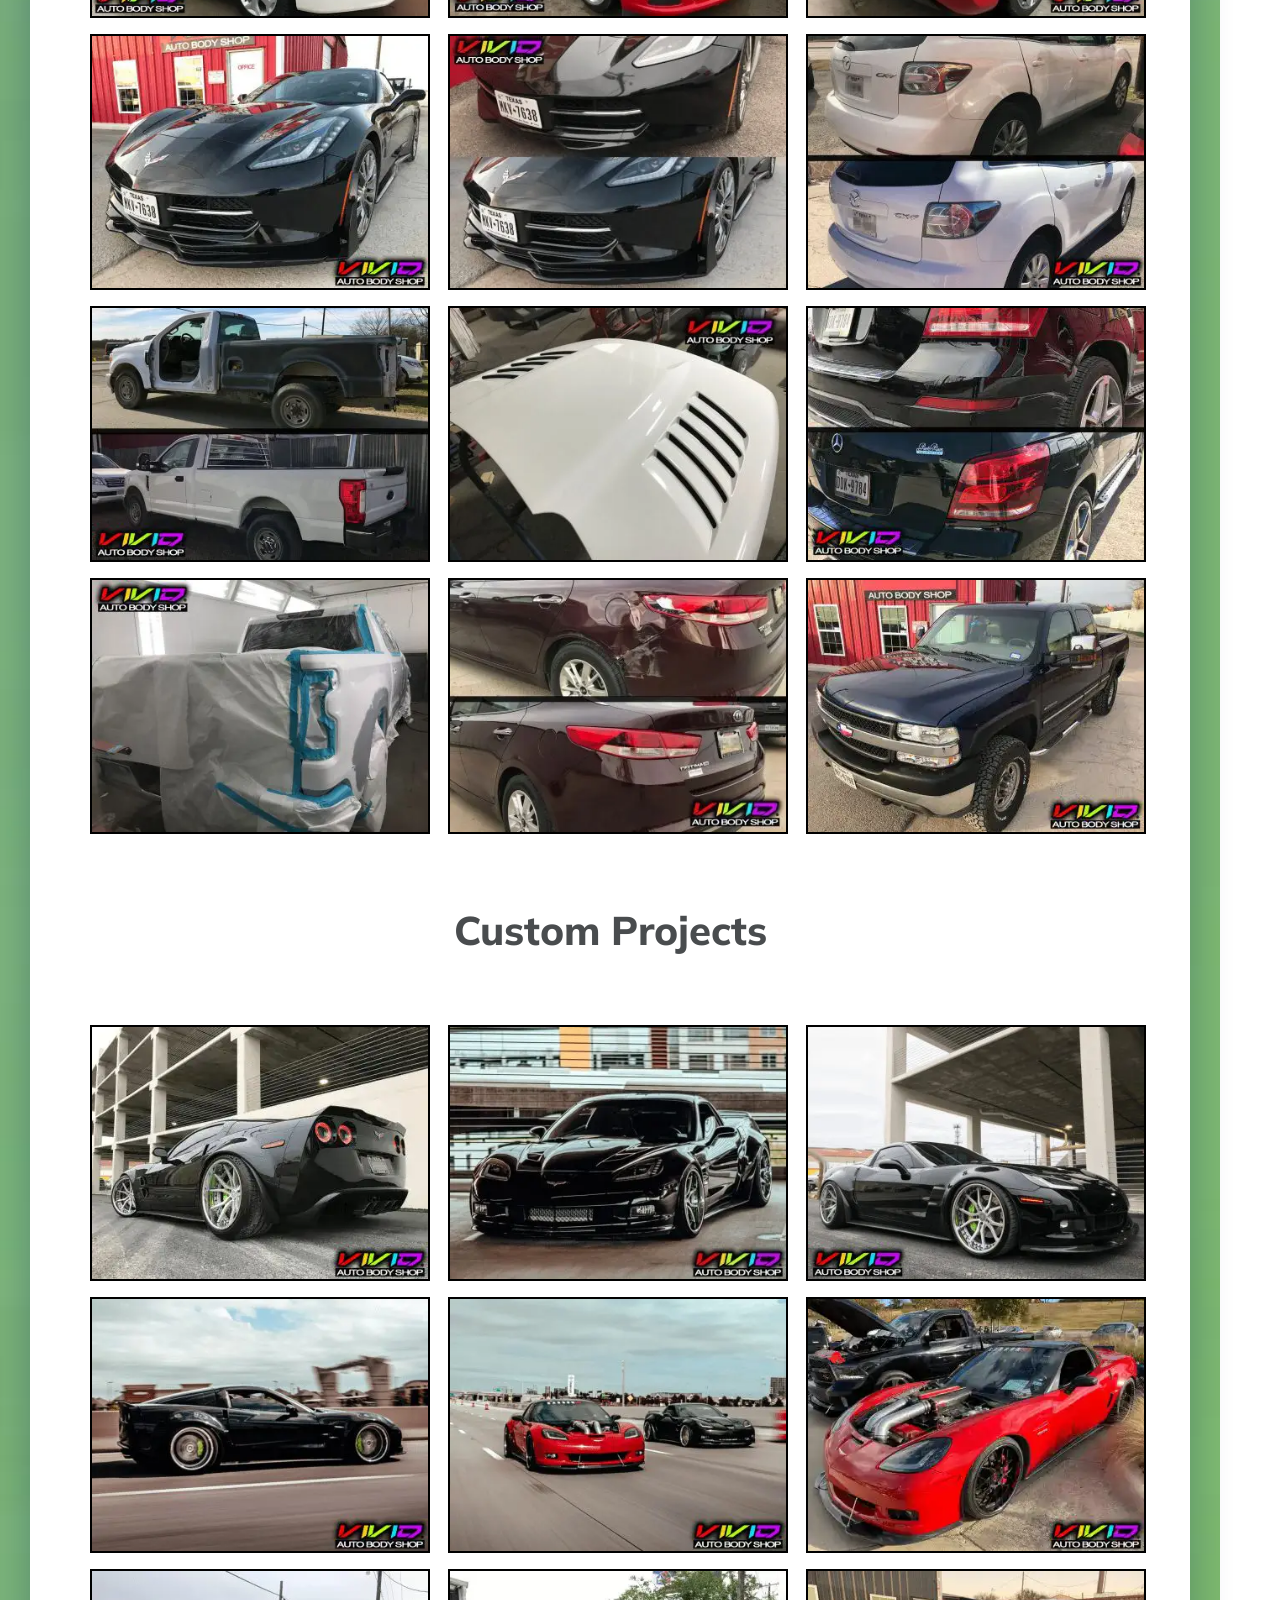
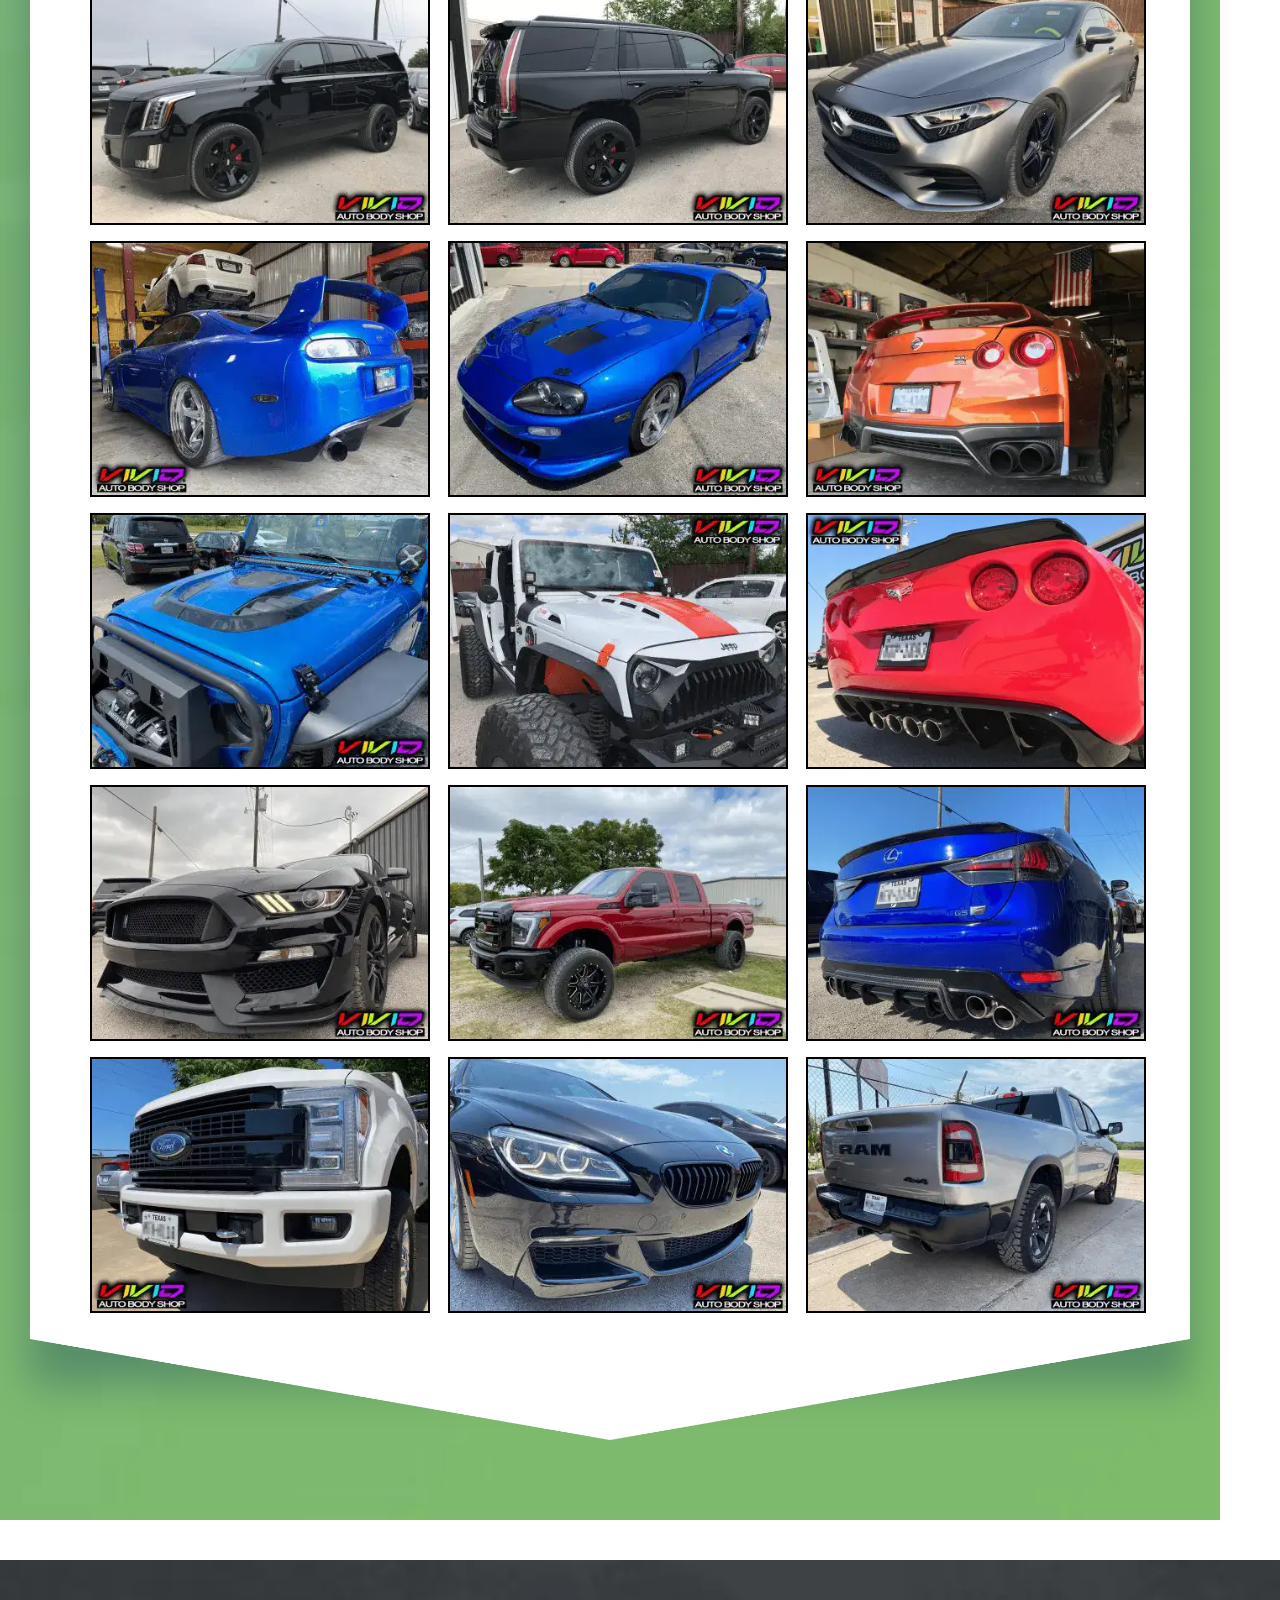
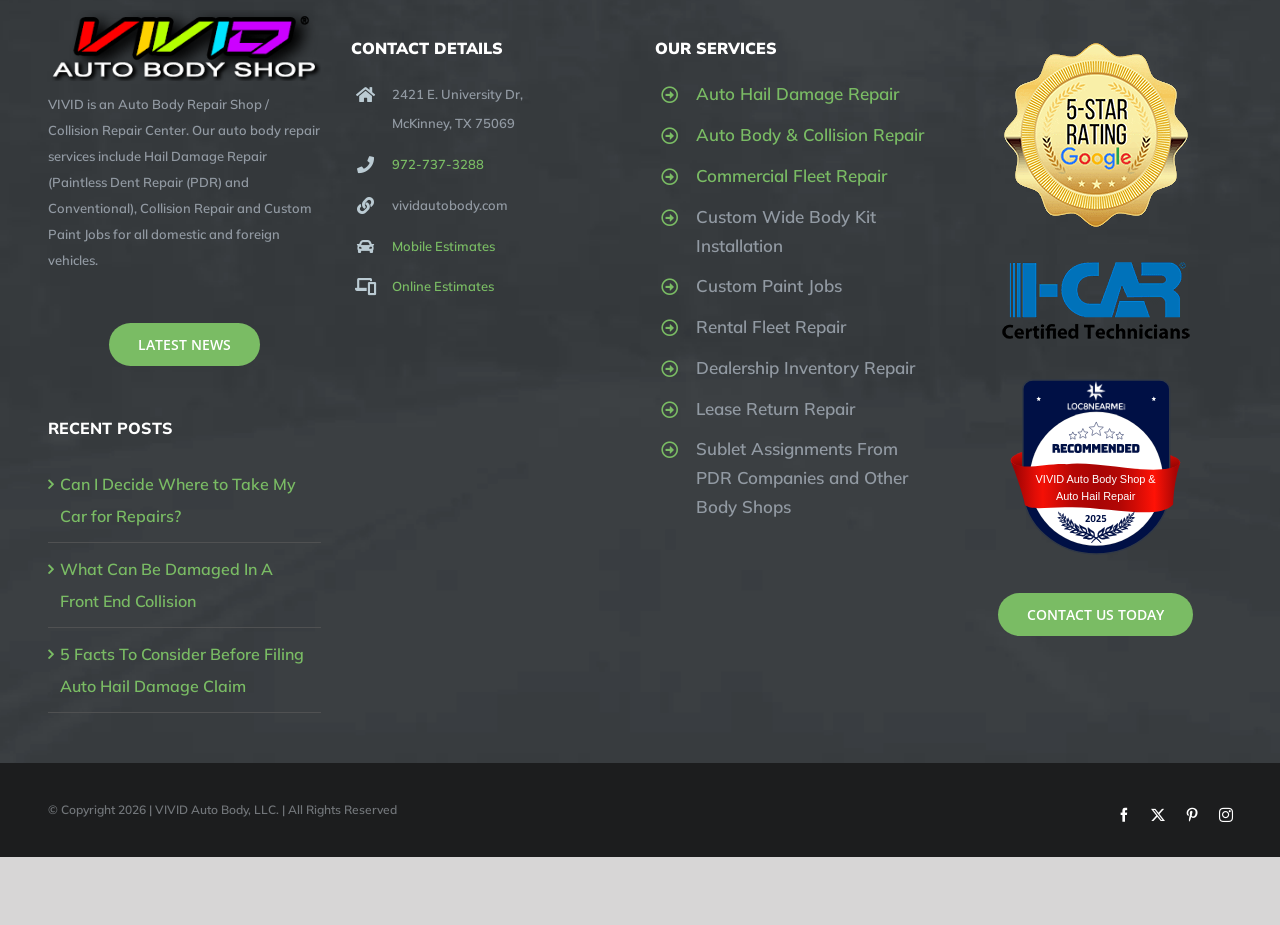
==== commit 10d4be4d: "Add feedback comment widget to portfolio bar" ====
--- a/index.html
+++ b/index.html
@@ -25,60 +25,65 @@
 </div></li><li class="fusion-li-item" style=""><span class="icon-wrapper circle-no"><i class="fusion-li-icon fa-arrow-alt-circle-right far" aria-hidden="true"></i></span><div class="fusion-li-item-content">
 Sublet Assignments From PDR Companies and Other Body Shops
 </div></li></ul></div><div style="clear:both;"></div></section>																					</div><div class="fusion-column fusion-column-last col-lg-3 col-md-3 col-sm-3"><section id="custom_html-4" class="widget_text fusion-widget-mobile-align-center fusion-footer-widget-column widget widget_custom_html" style="border-style: solid;border-color:transparent;border-width:0px;"><div class="textwidget custom-html-widget"><center><img src="_a/11030675607a.gif" alt="5-Star Google Reviews" decoding="sync"><br><img src="_a/e0f61e659fc8.png" alt="I-Car Certified Technicians" decoding="sync"></center><br><div style="display: flex; justify-content: center; align-items: center;"><div id="circle_v11_2025" tabindex="0" style="width:187.5px;height:187.5px"><div id="circletype_v11_2025_brand_name" style="font-size:10.912500000000001px;"><a target="_blank" href="https://www.loc8nearme.com/texas/mckinney/texas-auto-barn-auto-body-shop-and-auto-hail-repair/5283407/" class="ahref_emprty_area">VIVID Auto Body Shop &amp; Auto Hail Repair</a><span style="clip:rect(0 0 0 0);-webkit-clip-path:inset(50%);clip-path:inset(50%);height:1px;overflow:hidden;position:absolute;white-space:nowrap;width:1px;">VIVID Auto Body Shop &amp; Auto Hail Repair </span></div><a target="_blank" href="https://www.loc8nearme.com" class="hotspot" alt="Loc8NearMe" title="Loc8NearMe" aria-label="Loc8NearMe"></a></div></div><br><div style="text-align:center;"><a class="fusion-button button-flat fusion-button-default-size button-default fusion-button-default button-8 fusion-button-default-span fusion-button-default-type" target="_self" href="#"><span class="fusion-button-text awb-button__text awb-button__text--default">CONTACT US TODAY</span></a></div></div><div style="clear:both;"></div></section>																					</div><div class="fusion-clearfix"></div></div></div></footer><footer id="footer" class="fusion-footer-copyright-area" data-bofp="47"><div class="fusion-row"><div class="fusion-copyright-content"><div class="fusion-copyright-notice"><div>
-		© Copyright 2026      | VIVID Auto Body, LLC. |   All Rights Reserved	</div></div><div class="fusion-social-links-footer"><div class="fusion-social-networks"><div class="fusion-social-networks-wrapper"><a class="fusion-social-network-icon fusion-tooltip fusion-facebook awb-icon-facebook" style="" title="Facebook" href="https://www.facebook.com/VividAutoBodyShop/" target="_blank" rel="noreferrer nofollow"><span class="screen-reader-text">Facebook</span></a><a class="fusion-social-network-icon fusion-tooltip fusion-twitter awb-icon-twitter" style="" title="X" href="https://www.twitter.com/" target="_blank" rel="noopener noreferrer nofollow"><span class="screen-reader-text">X</span></a><a class="fusion-social-network-icon fusion-tooltip fusion-pinterest awb-icon-pinterest" style="" title="Pinterest" href="https://www.pinterest.com/" target="_blank" rel="noopener noreferrer nofollow"><span class="screen-reader-text">Pinterest</span></a><a class="fusion-social-network-icon fusion-tooltip fusion-instagram awb-icon-instagram" style="" title="Instagram" href="https://www.instagram.com/VividAutoBody/" target="_blank" rel="noopener noreferrer nofollow"><span class="screen-reader-text">Instagram</span></a></div></div></div></div></div></footer></div></div></div><a class="fusion-one-page-text-link fusion-page-load-link" tabindex="-1" href="#" aria-hidden="true">Page load link</a><div class="avada-footer-scripts"></div><section data-rocket-location-hash="157e9a30a1c28b9f50b0337400f5c3f8" class="to-top-container to-top-right" aria-labelledby="awb-to-top-label"><a href="#" id="toTop" class="fusion-top-top-link"><span id="awb-to-top-label" class="screen-reader-text">Go to Top</span></a></section><!-- bof-portfolio-bar --><a href="https://brandonfire.com/portfolio/" id="bof-portfolio-bar" rel="noopener" style="position:fixed;left:0;right:0;bottom:0;z-index:2147483647;display:flex;align-items:center;justify-content:center;gap:14px;flex-wrap:wrap;background:#0a0a0a;color:#ffffff !important;font-family:Inter,-apple-system,BlinkMacSystemFont,'Segoe UI',Roboto,Helvetica,Arial,sans-serif;font-size:14px;font-weight:500;line-height:1;letter-spacing:.2px;padding:15px 18px;text-decoration:none !important;box-shadow:0 -3px 22px rgba(0,0,0,.45);border-top:2px solid #0033e7;box-sizing:border-box;"><img src="[data-uri]" alt="" width="28" height="28" style="display:block;flex:0 0 auto;width:28px;height:28px;"><span style="opacity:.95;color:#fff;">Archived portfolio project by <strong style="font-weight:700;color:#fff;">Brand&nbsp;on&nbsp;Fire</strong></span><span style="background:#0033e7;color:#fff;padding:11px 22px;border-radius:6px;font-weight:700;font-size:14px;white-space:nowrap;box-shadow:0 2px 10px rgba(0,51,231,.4);">View&nbsp;all&nbsp;work&nbsp;&rarr;</span></a><script>(function(){function p(){var b=document.getElementById("bof-portfolio-bar");if(b&&document.body)document.body.style.setProperty("padding-bottom",b.offsetHeight+"px","important");}if(document.readyState!=="loading")p();else document.addEventListener("DOMContentLoaded",p);window.addEventListener("resize",p);})();</script><script>/* Brand on Fire portfolio feedback collector. All portfolio sites are one origin
-   (brand-on-fire.github.io) so localStorage is SHARED — comments accumulate in one place across every
-   site. "Export all" copies them to the clipboard to paste back to Claude. Zero backend. */
+		© Copyright 2026      | VIVID Auto Body, LLC. |   All Rights Reserved	</div></div><div class="fusion-social-links-footer"><div class="fusion-social-networks"><div class="fusion-social-networks-wrapper"><a class="fusion-social-network-icon fusion-tooltip fusion-facebook awb-icon-facebook" style="" title="Facebook" href="https://www.facebook.com/VividAutoBodyShop/" target="_blank" rel="noreferrer nofollow"><span class="screen-reader-text">Facebook</span></a><a class="fusion-social-network-icon fusion-tooltip fusion-twitter awb-icon-twitter" style="" title="X" href="https://www.twitter.com/" target="_blank" rel="noopener noreferrer nofollow"><span class="screen-reader-text">X</span></a><a class="fusion-social-network-icon fusion-tooltip fusion-pinterest awb-icon-pinterest" style="" title="Pinterest" href="https://www.pinterest.com/" target="_blank" rel="noopener noreferrer nofollow"><span class="screen-reader-text">Pinterest</span></a><a class="fusion-social-network-icon fusion-tooltip fusion-instagram awb-icon-instagram" style="" title="Instagram" href="https://www.instagram.com/VividAutoBody/" target="_blank" rel="noopener noreferrer nofollow"><span class="screen-reader-text">Instagram</span></a></div></div></div></div></div></footer></div></div></div><a class="fusion-one-page-text-link fusion-page-load-link" tabindex="-1" href="#" aria-hidden="true">Page load link</a><div class="avada-footer-scripts"></div><section data-rocket-location-hash="157e9a30a1c28b9f50b0337400f5c3f8" class="to-top-container to-top-right" aria-labelledby="awb-to-top-label"><a href="#" id="toTop" class="fusion-top-top-link"><span id="awb-to-top-label" class="screen-reader-text">Go to Top</span></a></section><!-- bof-portfolio-bar --><a href="https://brandonfire.com/portfolio/" id="bof-portfolio-bar" rel="noopener" style="position:fixed;left:0;right:0;bottom:0;z-index:2147483647;display:flex;align-items:center;justify-content:center;gap:14px;flex-wrap:wrap;background:#0a0a0a;color:#ffffff !important;font-family:Inter,-apple-system,BlinkMacSystemFont,'Segoe UI',Roboto,Helvetica,Arial,sans-serif;font-size:14px;font-weight:500;line-height:1;letter-spacing:.2px;padding:15px 18px;text-decoration:none !important;box-shadow:0 -3px 22px rgba(0,0,0,.45);border-top:2px solid #0033e7;box-sizing:border-box;"><img src="[data-uri]" alt="" width="28" height="28" style="display:block;flex:0 0 auto;width:28px;height:28px;"><span style="opacity:.95;color:#fff;">Archived portfolio project by <strong style="font-weight:700;color:#fff;">Brand&nbsp;on&nbsp;Fire</strong></span><span style="background:#0033e7;color:#fff;padding:11px 22px;border-radius:6px;font-weight:700;font-size:14px;white-space:nowrap;box-shadow:0 2px 10px rgba(0,51,231,.4);">View&nbsp;all&nbsp;work&nbsp;&rarr;</span></a><script>(function(){function p(){var b=document.getElementById("bof-portfolio-bar");if(b&&document.body)document.body.style.setProperty("padding-bottom",b.offsetHeight+"px","important");}if(document.readyState!=="loading")p();else document.addEventListener("DOMContentLoaded",p);window.addEventListener("resize",p);})();</script><script>/* Brand on Fire portfolio feedback collector. All portfolio sites share one origin
+   (brand-on-fire.github.io) so localStorage is SHARED — comments pool in one place across every site.
+   Rendered in a SHADOW DOM so the host site's CSS can't bleed in and its `pointer-events:none` form-
+   disable rule can't kill the textarea. "Export all" copies everything to the clipboard. Zero backend. */
 (function () {
   var K = 'bof_feedback', D = document;
+  if (D.getElementById('bof-fb-host')) return;                 // already injected
   function L() { try { return JSON.parse(localStorage.getItem(K)) || []; } catch (e) { return []; } }
   function SV(a) { try { localStorage.setItem(K, JSON.stringify(a)); } catch (e) {} }
   function slug() { var p = location.pathname.split('/').filter(Boolean); return p[0] || '(root)'; }
   function barH() { var b = D.getElementById('bof-portfolio-bar'); return b ? b.offsetHeight : 0; }
-  if (D.getElementById('bof-fb-tog')) return;               // already injected
   var open = localStorage.getItem('bof_fb_open') === '1';
 
-  var tog = D.createElement('div'); tog.id = 'bof-fb-tog';
-  tog.style.cssText = 'position:fixed;right:14px;z-index:2147483647;background:#0033e7;color:#fff;font:600 13px Inter,system-ui,Arial,sans-serif;padding:9px 14px;border-radius:8px 8px 0 0;cursor:pointer;box-shadow:0 -2px 12px rgba(0,0,0,.4)';
+  var host = D.createElement('div'); host.id = 'bof-fb-host';
+  host.style.cssText = 'all:initial;position:fixed;left:0;right:0;bottom:0;z-index:2147483647;pointer-events:none';
+  var R = host.attachShadow({ mode: 'open' });
+  R.innerHTML =
+    '<style>' +
+    ':host{all:initial}' +
+    'div,textarea,button,span{box-sizing:border-box;font-family:Inter,system-ui,-apple-system,"Segoe UI",Arial,sans-serif;margin:0}' +
+    '.tog{position:fixed;right:14px;background:#0033e7;color:#fff;font-weight:600;font-size:13px;padding:9px 14px;border-radius:8px 8px 0 0;cursor:pointer;box-shadow:0 -2px 12px rgba(0,0,0,.45);pointer-events:auto;user-select:none}' +
+    '.pan{position:fixed;left:0;right:0;background:#0a0a0a;border-top:2px solid #0033e7;height:150px;padding:10px 12px;display:none;pointer-events:auto}' +
+    '.pan.open{display:block}' +
+    'textarea{display:block;width:100%;height:88px;background:#16181d;color:#fff;border:1px solid #2a2d35;border-radius:6px;padding:8px;font-size:13px;line-height:1.45;resize:none;pointer-events:auto;-webkit-user-select:text;user-select:text;outline:none}' +
+    'textarea:focus{border-color:#0033e7}' +
+    '.row{display:flex;gap:8px;align-items:center;margin-top:8px}' +
+    'button{border:0;border-radius:6px;padding:8px 14px;font-weight:600;font-size:13px;cursor:pointer;pointer-events:auto}' +
+    '.save{background:#0033e7;color:#fff}.exp{background:#16181d;color:#8bccff;border:1px solid #2a2d35}.clr{background:transparent;color:#888}' +
+    '.st{color:#9aa3b2;font-size:12px;margin-left:auto}' +
+    '</style>' +
+    '<div class="tog" id="tog"></div>' +
+    '<div class="pan" id="pan"><textarea id="ta" placeholder="Your feedback for this page…"></textarea>' +
+    '<div class="row"><button class="save" id="save">Save comment</button><button class="exp" id="exp">Export all</button><button class="clr" id="clr">Clear</button><span class="st" id="st"></span></div></div>';
+  D.body.appendChild(host);
 
-  var pan = D.createElement('div'); pan.id = 'bof-fb-pan';
-  pan.style.cssText = 'position:fixed;left:0;right:0;z-index:2147483647;background:#0a0a0a;border-top:2px solid #0033e7;box-sizing:border-box;height:150px;display:none;padding:10px 12px;font-family:Inter,system-ui,Arial,sans-serif';
-
-  var ta = D.createElement('textarea');
-  ta.placeholder = 'Your feedback for this page…';
-  ta.style.cssText = 'width:100%;height:88px;background:#16181d;color:#fff;border:1px solid #2a2d35;border-radius:6px;padding:8px;font:13px/1.45 inherit;resize:none;box-sizing:border-box';
+  var tog = R.getElementById('tog'), pan = R.getElementById('pan'), ta = R.getElementById('ta'), st = R.getElementById('st');
   ta.value = localStorage.getItem('bof_fb_draft') || '';
-  ta.oninput = function () { localStorage.setItem('bof_fb_draft', ta.value); };
-
-  var row = D.createElement('div'); row.style.cssText = 'display:flex;gap:8px;align-items:center;margin-top:8px';
-  function btn(t, css) { var b = D.createElement('button'); b.textContent = t; b.style.cssText = 'border:0;border-radius:6px;padding:8px 14px;font:600 13px inherit;cursor:pointer;' + css; return b; }
-  var saveB = btn('Save comment', 'background:#0033e7;color:#fff');
-  var expB = btn('Export all', 'background:#16181d;color:#8bccff;border:1px solid #2a2d35');
-  var clrB = btn('Clear', 'background:transparent;color:#777');
-  var st = D.createElement('span'); st.style.cssText = 'color:#9aa3b2;font:12px Inter,system-ui,Arial,sans-serif;margin-left:auto';
-  row.appendChild(saveB); row.appendChild(expB); row.appendChild(clrB); row.appendChild(st);
-  pan.appendChild(ta); pan.appendChild(row); D.body.appendChild(pan); D.body.appendChild(tog);
-
+  ta.addEventListener('input', function () { localStorage.setItem('bof_fb_draft', ta.value); });
   function refresh() {
     var h = barH(), n = L().length;
-    pan.style.bottom = h + 'px'; pan.style.display = open ? 'block' : 'none';
+    pan.style.bottom = h + 'px'; pan.classList.toggle('open', open);
     tog.style.bottom = (open ? 150 + h : h) + 'px';
     tog.textContent = '💬 Feedback (' + n + ') ' + (open ? '▾' : '▴');
     st.textContent = n + ' saved · ' + slug();
   }
-  tog.onclick = function () { open = !open; localStorage.setItem('bof_fb_open', open ? '1' : '0'); refresh(); if (open) ta.focus(); };
-  saveB.onclick = function () {
+  tog.addEventListener('click', function () { open = !open; localStorage.setItem('bof_fb_open', open ? '1' : '0'); refresh(); if (open) setTimeout(function () { ta.focus(); }, 0); });
+  R.getElementById('save').addEventListener('click', function () {
     var t = ta.value.trim(); if (!t) return;
     var a = L(); a.push({ site: slug(), page: location.pathname, text: t, ts: new Date().toISOString() }); SV(a);
     ta.value = ''; localStorage.removeItem('bof_fb_draft'); refresh();
-    saveB.textContent = 'Saved ✓'; setTimeout(function () { saveB.textContent = 'Save comment'; }, 900);
-  };
-  expB.onclick = function () {
+    var b = R.getElementById('save'); b.textContent = 'Saved ✓'; setTimeout(function () { b.textContent = 'Save comment'; }, 900);
+  });
+  R.getElementById('exp').addEventListener('click', function () {
     var a = L(); if (!a.length) { alert('No comments saved yet.'); return; }
     var txt = 'PORTFOLIO FEEDBACK (' + a.length + ' comments)\n\n' + a.map(function (c) { return '[' + c.site + c.page + ']\n' + c.text; }).join('\n\n');
-    if (navigator.clipboard && navigator.clipboard.writeText) navigator.clipboard.writeText(txt).then(function () { alert('Copied ' + a.length + ' comments — paste them to Claude.'); }, function () { window.prompt('Copy all feedback (Cmd+C):', txt); });
-    else window.prompt('Copy all feedback (Cmd+C):', txt);
-  };
-  clrB.onclick = function () { if (confirm('Clear all ' + L().length + ' saved comments?')) { SV([]); refresh(); } };
+    if (navigator.clipboard && navigator.clipboard.writeText) navigator.clipboard.writeText(txt).then(function () { alert('Copied ' + a.length + ' comments — paste to Claude.'); }, function () { window.prompt('Copy all (Cmd+C):', txt); });
+    else window.prompt('Copy all (Cmd+C):', txt);
+  });
+  R.getElementById('clr').addEventListener('click', function () { if (confirm('Clear all ' + L().length + ' comments?')) { SV([]); refresh(); } });
   window.addEventListener('resize', refresh);
   if (D.readyState !== 'loading') refresh(); else D.addEventListener('DOMContentLoaded', refresh);
 })();
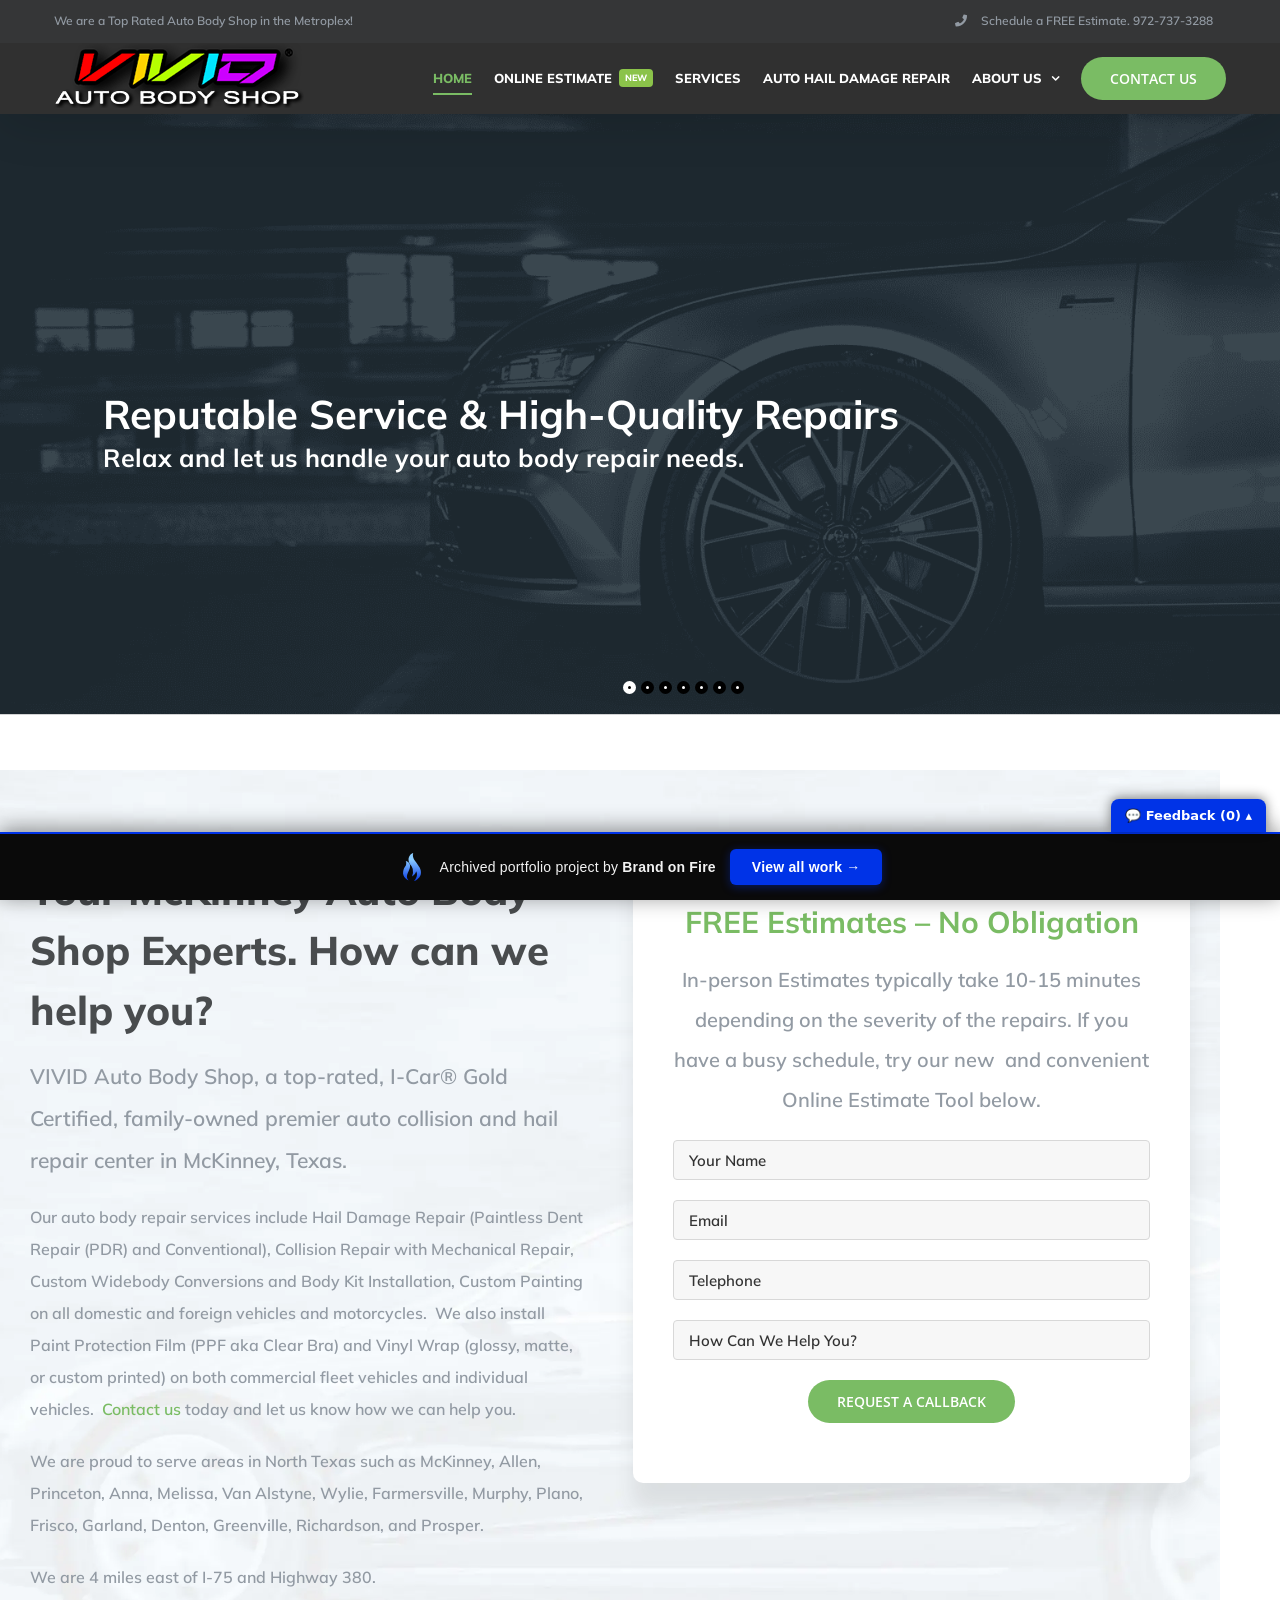
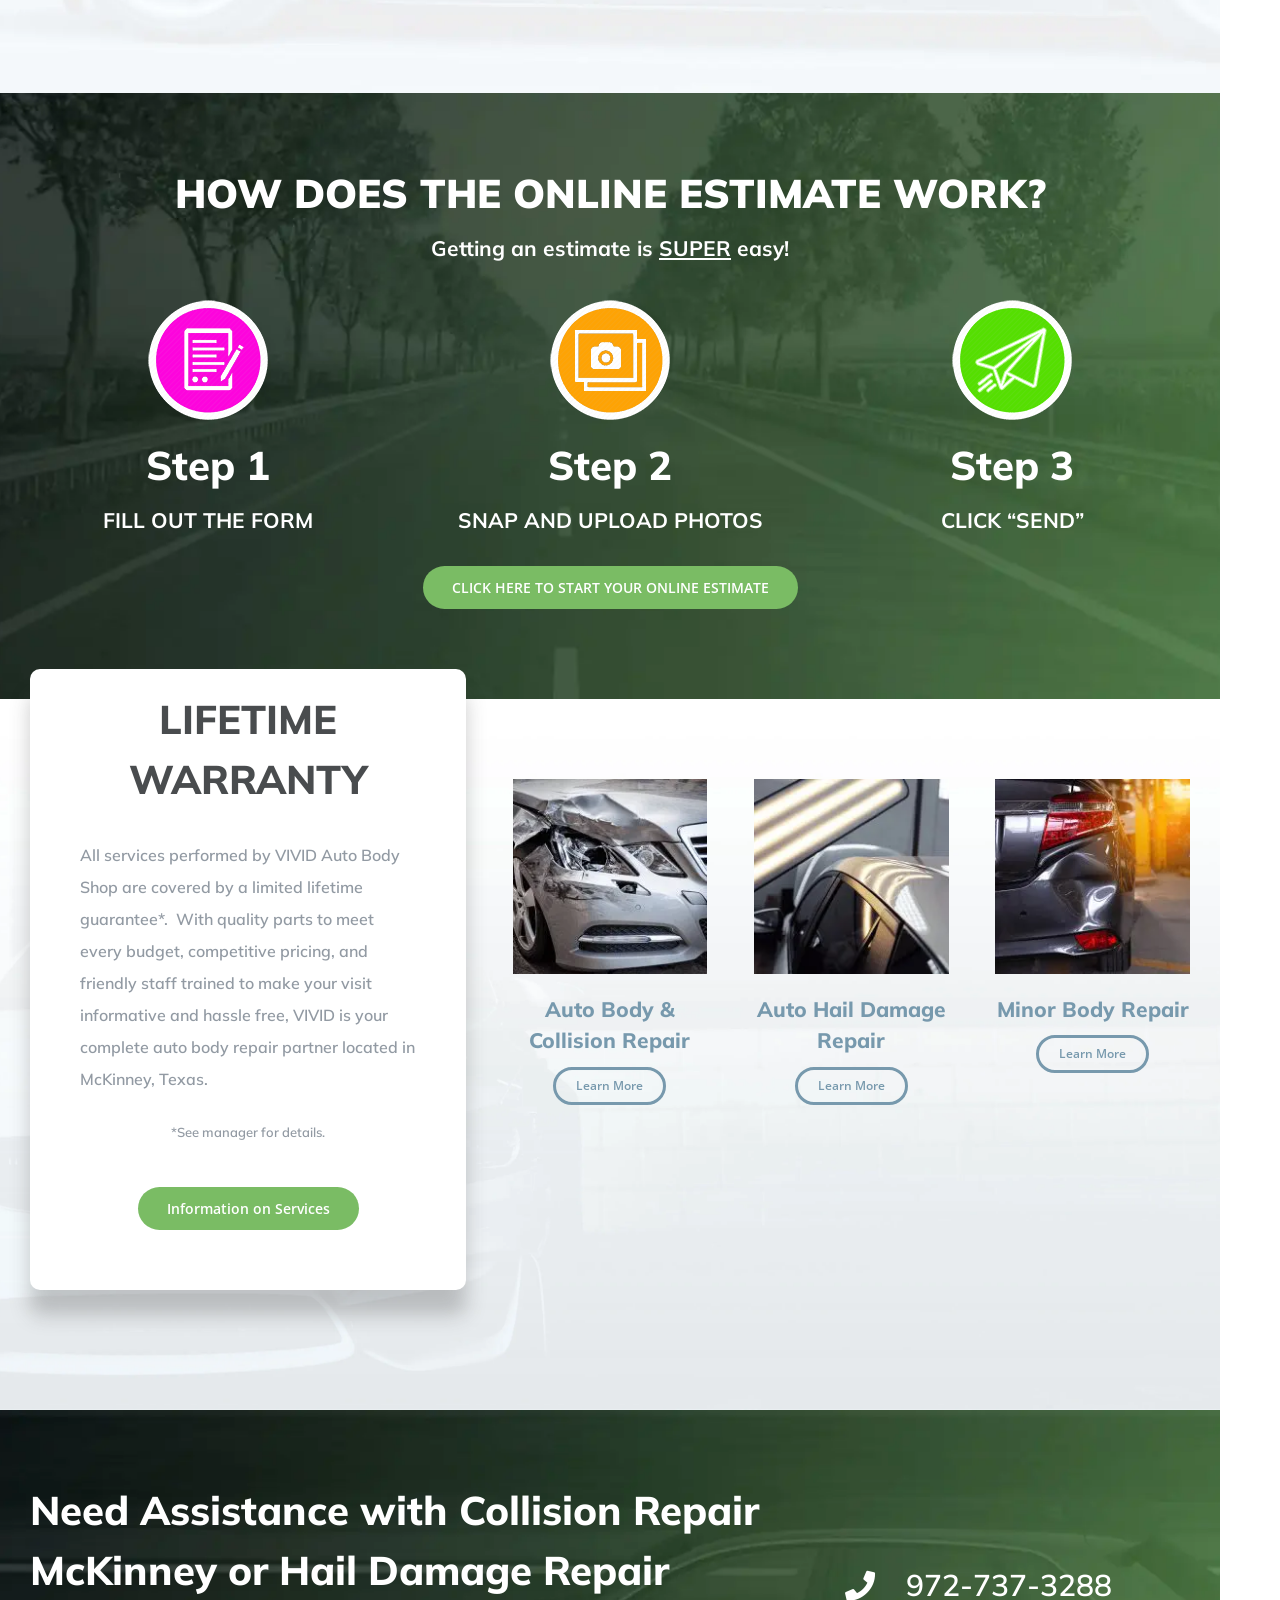
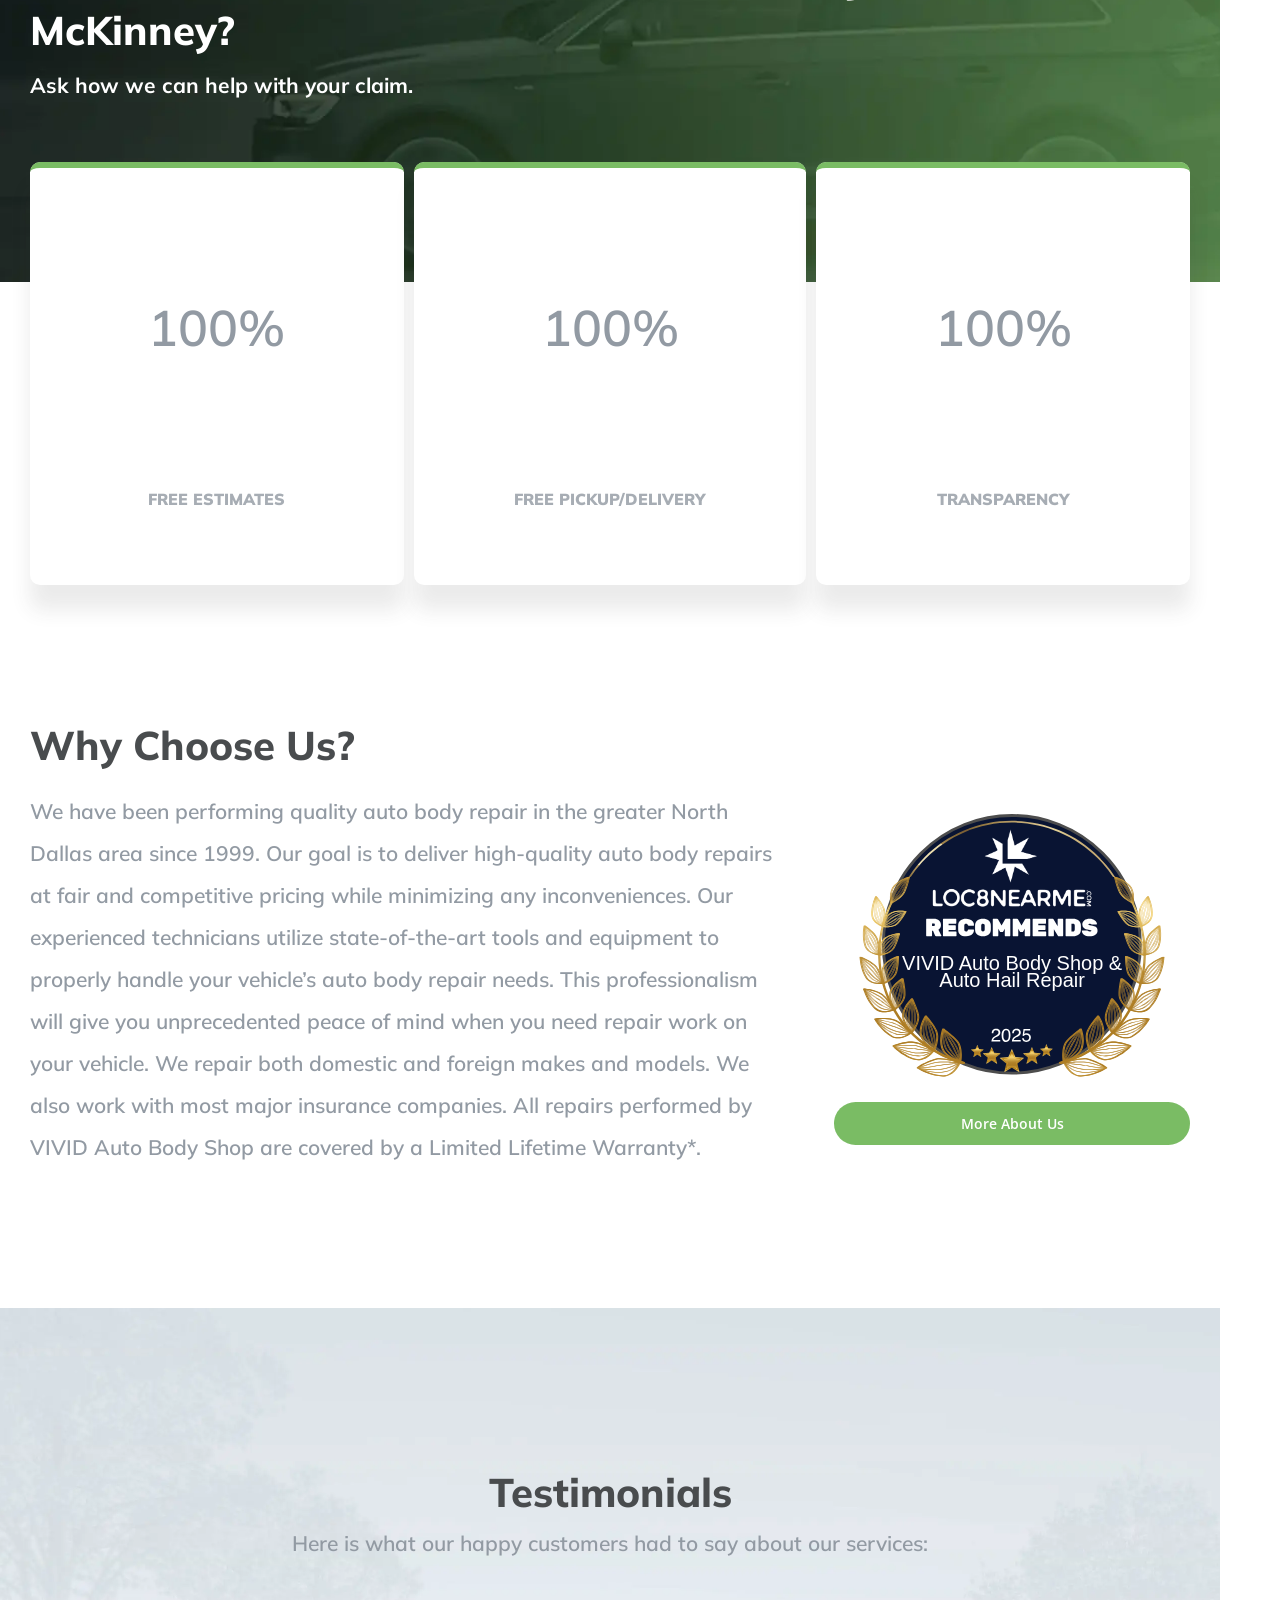
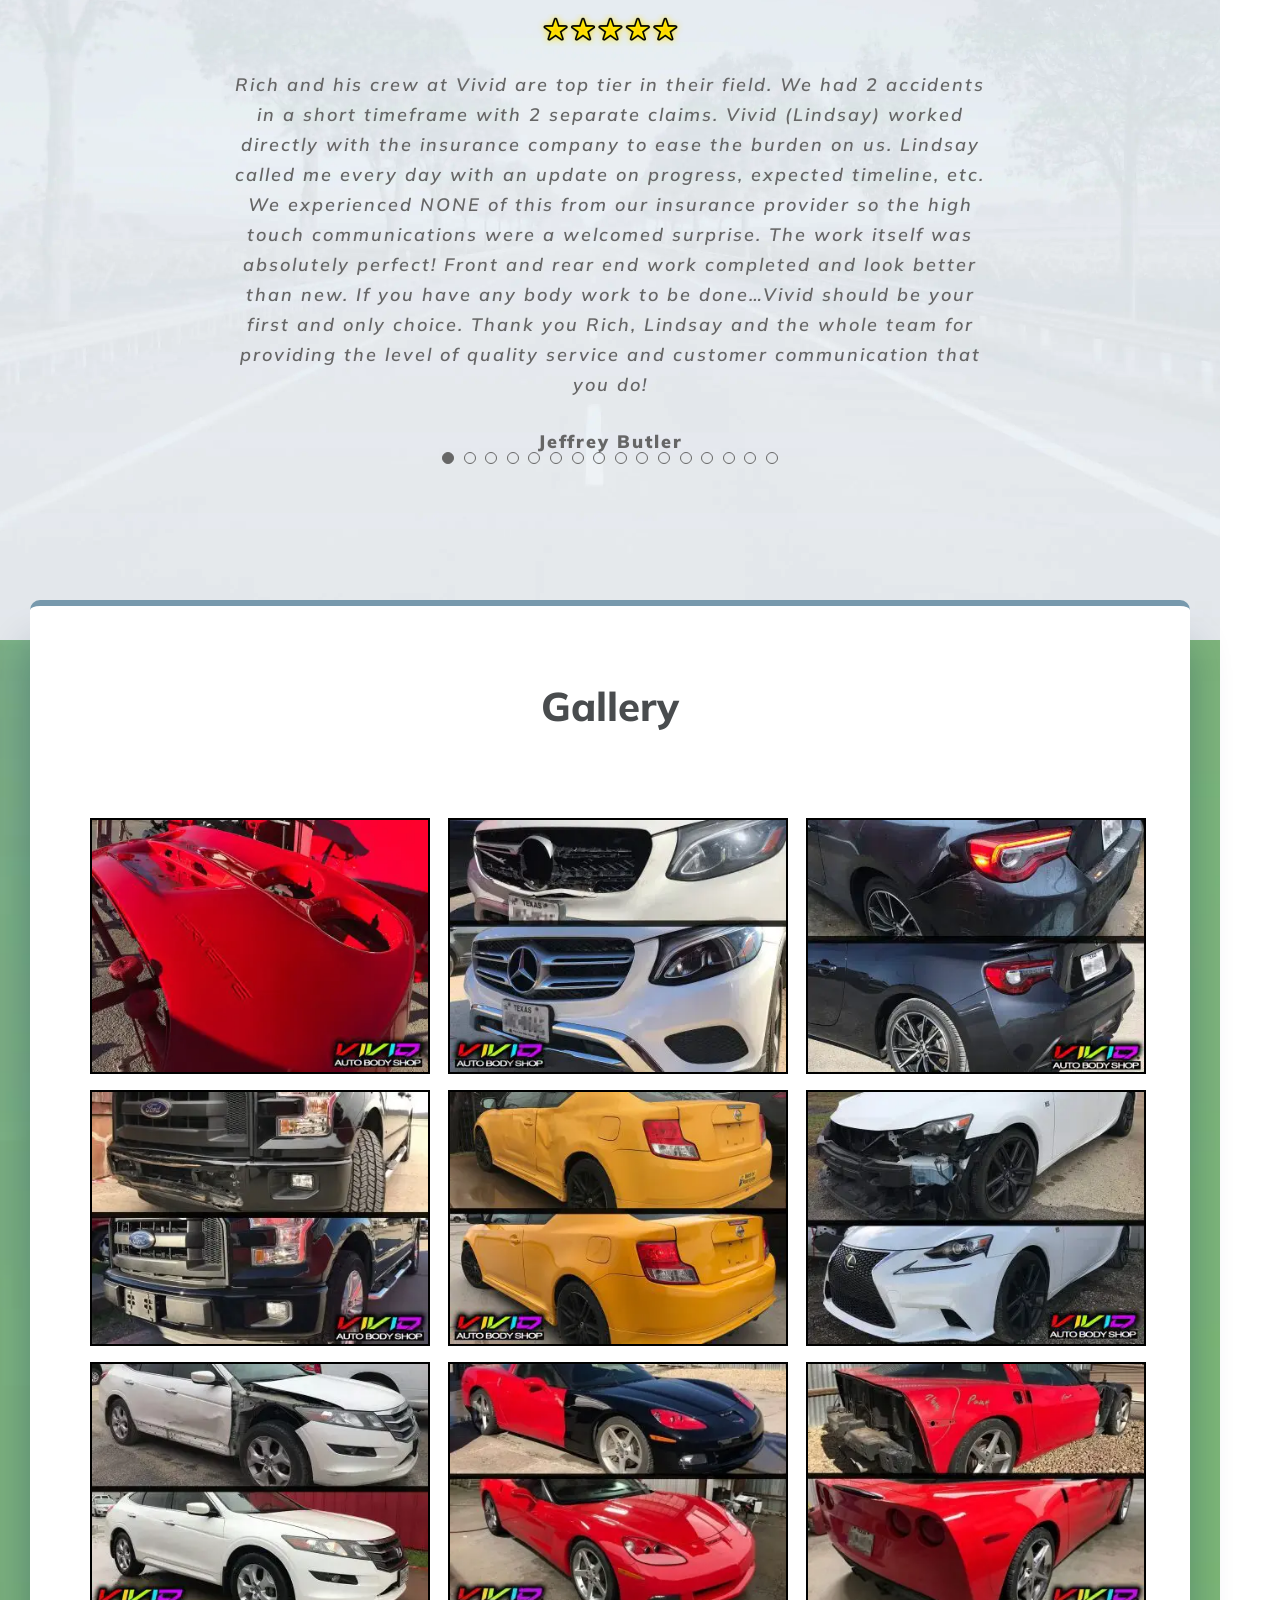
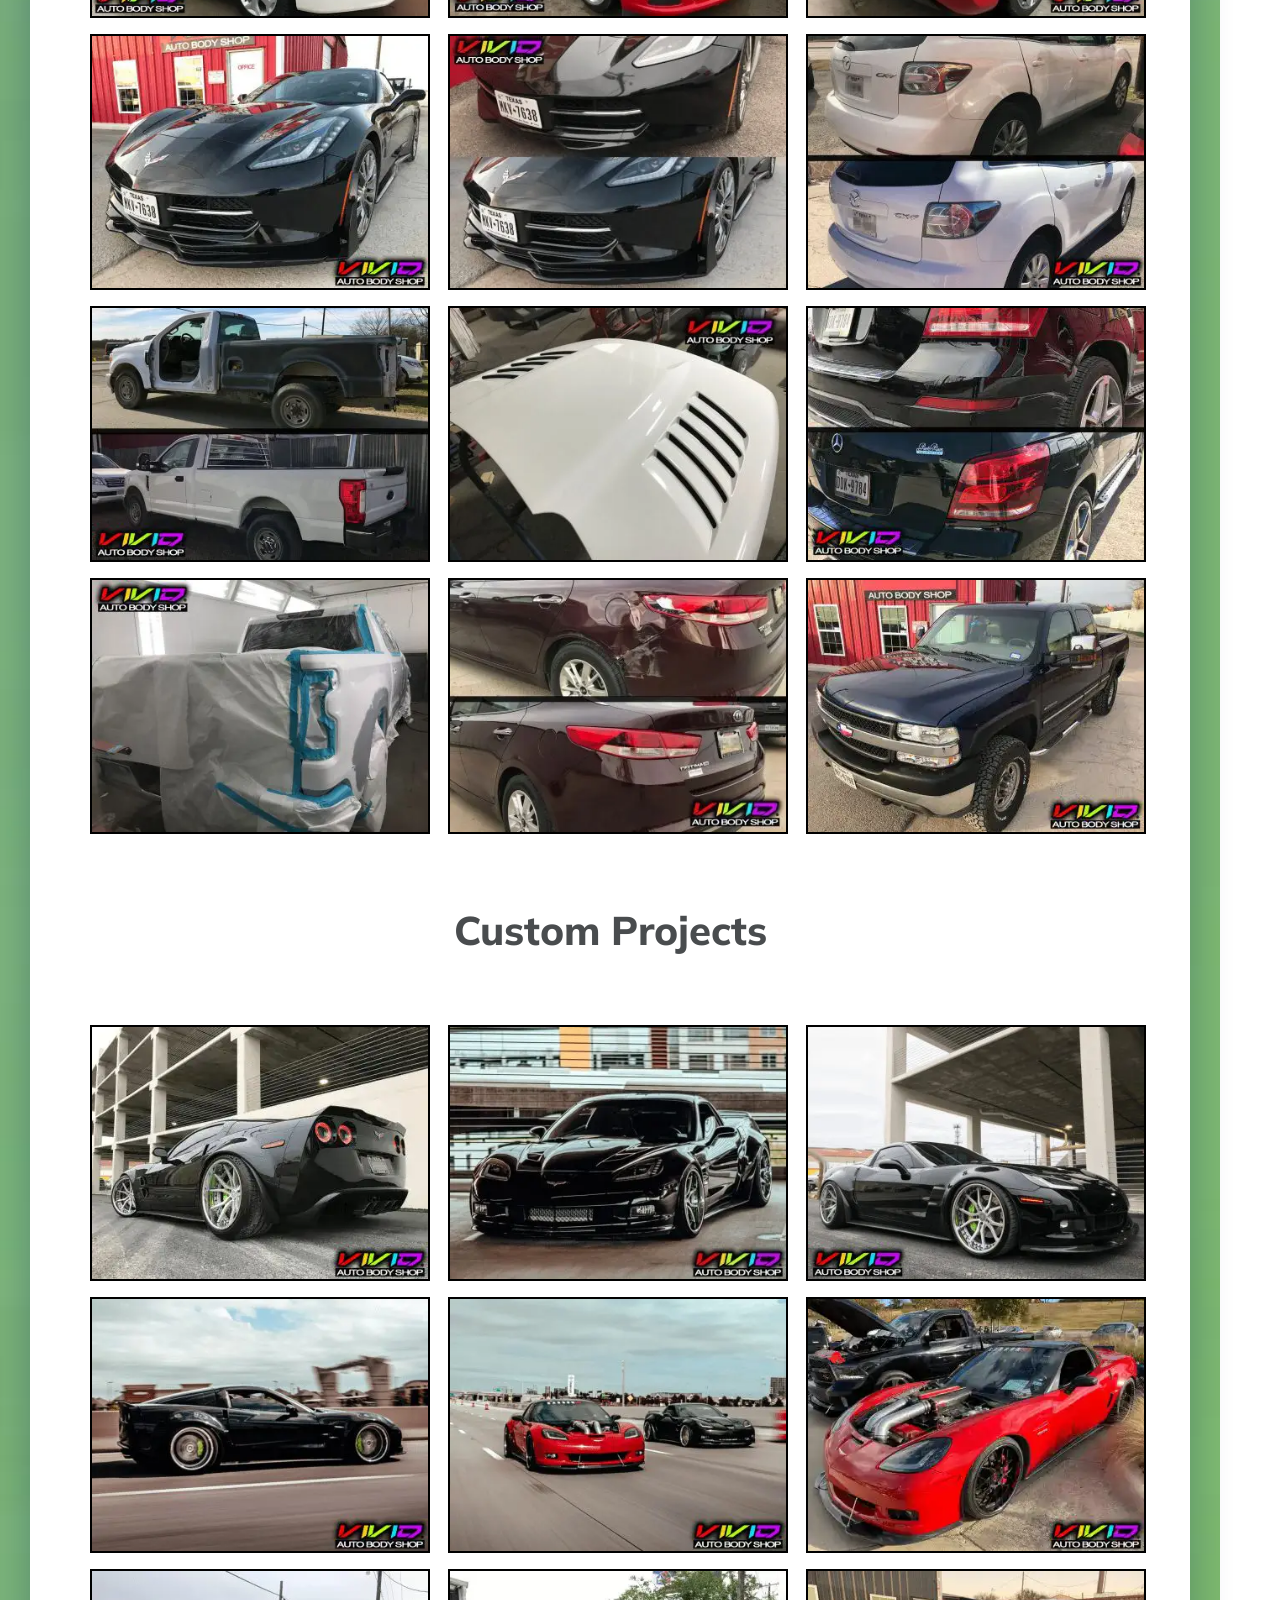
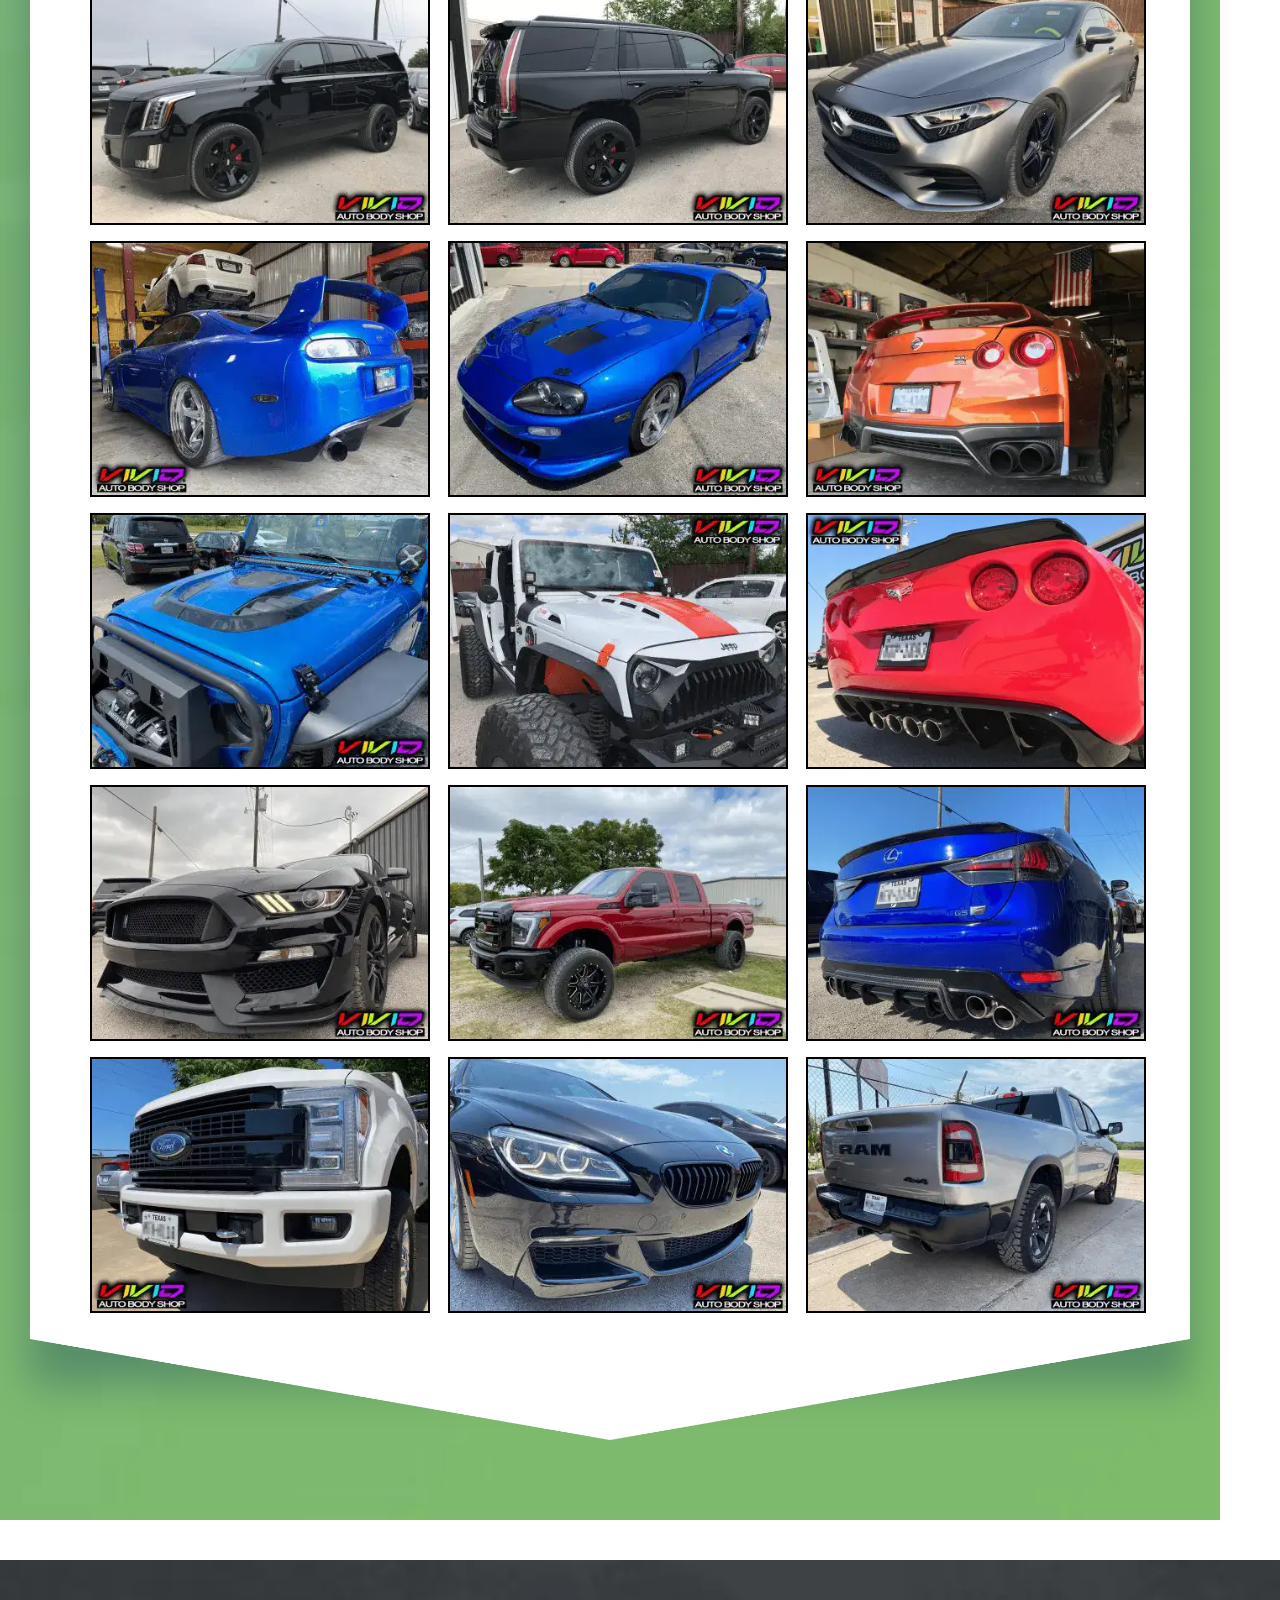
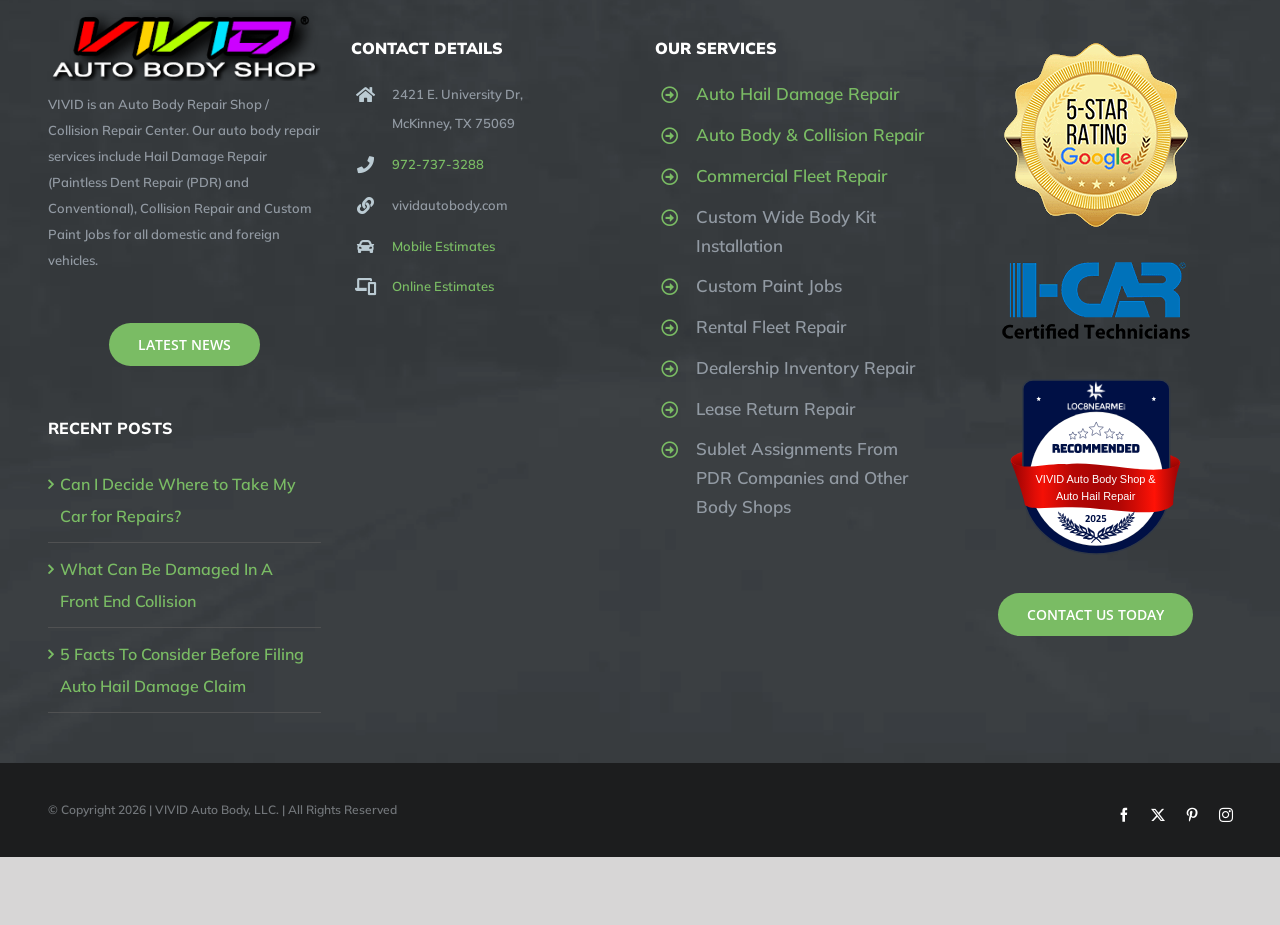
==== commit aae1cd8a: "Fix missing hero images: pull 7 full-size slider heroes live from vividautobody.com into _a/ and wir" ====
--- a/index.html
+++ b/index.html
@@ -1,16 +1,16 @@
-<!doctype html><html class="avada-html-layout-wide avada-html-header-position-top avada-is-100-percent-template ua-headlesschrome ua-headlesschrome-149 ua-headlesschrome-149-0 ua-headlesschrome-149-0-7827 ua-headlesschrome-149-0-7827-55 ua-safari ua-safari-537 ua-safari-537-36 ua-desktop ua-desktop-macintosh ua-mac_os_x ua-mac_os_x-10 ua-mac_os_x-10-15 ua-mac_os_x-10-15-7 ua-webkit ua-webkit-537 ua-webkit-537-36 js touchevents no-applicationcache audio audio-ogg audio-mp3 audio-opus audio-wav audio-m4a canvas canvastext hashchange geolocation history inputtypes-search inputtypes-tel inputtypes-url inputtypes-email no-inputtypes-datetime inputtypes-date inputtypes-month inputtypes-week inputtypes-time inputtypes-datetime-local inputtypes-number inputtypes-range inputtypes-color postmessage postmessage-structuredclones video no-video-ogg video-h264 no-video-h265 video-webm video-vp9 video-hls no-video-av1 webgl websockets cssanimations backgroundsize borderimage borderradius boxshadow flexbox fontface generatedcontent cssgradients hsla multiplebgs opacity cssreflections rgba textshadow csstransforms supports csstransforms3d csstransitions localstorage sessionstorage no-websqldatabase svgclippaths inlinesvg smil webworkers" lang="en-US" data-useragent="Mozilla/5.0 (Macintosh; Intel Mac OS X 10_15_7) AppleWebKit/537.36 (KHTML, like Gecko) HeadlessChrome/149.0.7827.55 Safari/537.36" data-bofp="0"><head><meta http-equiv="X-UA-Compatible" content="IE=edge"><meta http-equiv="Content-Type" content="text/html; charset=utf-8"><meta name="viewport" content="width=device-width, initial-scale=1"><title>Auto Body and Hail Damage Repair McKinney | VIVID Auto Body Shop</title><meta name="robots" content="max-snippet:-1,max-image-preview:standard,max-video-preview:-1"><link rel="canonical" href="/"><meta name="description" content="VIVID Auto Body Shop services include Auto Hail Damage and Collision Repair for all domestic and foreign vehicles. Conveniently located in McKinney, Texas."><meta property="og:type" content="website"><meta property="og:locale" content="en_US"><meta property="og:site_name" content="VIVID Auto Body Shop"><meta property="og:title" content="Auto Body and Hail Damage Repair McKinney | VIVID Auto Body Shop"><meta property="og:description" content="VIVID Auto Body Shop services include Auto Hail Damage and Collision Repair for all domestic and foreign vehicles. Conveniently located in McKinney, Texas."><meta property="og:url" content="/"><meta property="og:image" content="/wp-content/uploads/2020/02/cropped-v3.png"><meta property="og:image:width" content="512"><meta property="og:image:height" content="512"><meta name="twitter:card" content="summary_large_image"><meta name="twitter:title" content="Auto Body and Hail Damage Repair McKinney | VIVID Auto Body Shop"><meta name="twitter:description" content="VIVID Auto Body Shop services include Auto Hail Damage and Collision Repair for all domestic and foreign vehicles. Conveniently located in McKinney, Texas."><meta name="twitter:image" content="/wp-content/uploads/2020/02/cropped-v3.png"><link rel="alternate" type="application/rss+xml" title="VIVID Auto Body Shop » Feed" href="/feed/"><link rel="https://api.w.org/" href="/wp-json/"><link rel="alternate" title="JSON" type="application/json" href="/wp-json/wp/v2/pages/10"><meta name="generator" content="Powered by Slider Revolution 6.7.41 - responsive, Mobile-Friendly Slider Plugin for WordPress with comfortable drag and drop interface."><link rel="icon" href="/wp-content/uploads/2020/02/cropped-v3-32x32.png" sizes="32x32"><link rel="icon" href="/wp-content/uploads/2020/02/cropped-v3-192x192.png" sizes="192x192"><link rel="apple-touch-icon" href="/wp-content/uploads/2020/02/cropped-v3-180x180.png"><meta name="msapplication-TileImage" content="/wp-content/uploads/2020/02/cropped-v3-270x270.png"><meta name="format-detection" content="telephone=no"><meta name="generator" content="WP Rocket 3.20.2" data-wpr-features="wpr_defer_js wpr_minify_concatenate_js wpr_minify_css wpr_preload_links wpr_desktop"><link rel="stylesheet" href="style.css"><style>[data-bofp="0"]{background-color:rgb(215, 214, 214)!important}[data-bofp="1"]{background-color:rgb(215, 214, 214)!important;color:rgb(146, 154, 163)!important}[data-bofp="2"]{background-color:rgb(255, 255, 255)!important;color:rgb(146, 154, 163)!important}[data-bofp="3"]{background-color:rgb(48, 48, 48)!important;color:rgb(146, 154, 163)!important}[data-bofp="4"]{background-color:rgba(255, 255, 255, 0.5)!important;color:rgb(146, 154, 163)!important}[data-bofp="5"]{background-color:rgb(255, 255, 255)!important;color:rgb(146, 154, 163)!important}[data-bofp="6"]{background-color:rgba(255, 255, 255, 0)!important;color:rgb(146, 154, 163)!important}[data-bofp="7"]{background-color:rgba(255, 255, 255, 0)!important;color:rgb(146, 154, 163)!important}[data-bofp="8"]{background-color:rgba(255, 255, 255, 0)!important;color:rgb(146, 154, 163)!important}[data-bofp="9"]{background-color:rgba(255, 255, 255, 0)!important;color:rgb(146, 154, 163)!important}[data-bofp="10"]{background-color:rgba(255, 255, 255, 0)!important;color:rgb(146, 154, 163)!important}[data-bofp="11"]{background-color:rgba(255, 255, 255, 0)!important;color:rgb(146, 154, 163)!important}[data-bofp="12"]{background-color:rgba(255, 255, 255, 0)!important;color:rgb(146, 154, 163)!important}[data-bofp="13"]{background-color:rgba(216, 216, 216, 0)!important;color:rgb(146, 154, 163)!important}[data-bofp="14"]{background-color:rgba(216, 216, 216, 0)!important;color:rgb(102, 102, 102)!important}[data-bofp="15"]{background-color:rgba(216, 216, 216, 0)!important;color:rgb(146, 154, 163)!important}[data-bofp="16"]{background-color:rgba(216, 216, 216, 0)!important;color:rgb(102, 102, 102)!important}[data-bofp="17"]{background-color:rgba(216, 216, 216, 0)!important;color:rgb(146, 154, 163)!important}[data-bofp="18"]{background-color:rgba(216, 216, 216, 0)!important;color:rgb(102, 102, 102)!important}[data-bofp="19"]{background-color:rgba(216, 216, 216, 0)!important;color:rgb(146, 154, 163)!important}[data-bofp="20"]{background-color:rgba(216, 216, 216, 0)!important;color:rgb(102, 102, 102)!important}[data-bofp="21"]{background-color:rgba(216, 216, 216, 0)!important;color:rgb(146, 154, 163)!important}[data-bofp="22"]{background-color:rgba(216, 216, 216, 0)!important;color:rgb(102, 102, 102)!important}[data-bofp="23"]{background-color:rgba(216, 216, 216, 0)!important;color:rgb(146, 154, 163)!important}[data-bofp="24"]{background-color:rgba(216, 216, 216, 0)!important;color:rgb(102, 102, 102)!important}[data-bofp="25"]{background-color:rgba(216, 216, 216, 0)!important;color:rgb(146, 154, 163)!important}[data-bofp="26"]{background-color:rgba(216, 216, 216, 0)!important;color:rgb(146, 154, 163)!important}[data-bofp="27"]{background-color:rgba(216, 216, 216, 0)!important;color:rgb(102, 102, 102)!important}[data-bofp="28"]{background-color:rgba(216, 216, 216, 0)!important;color:rgb(146, 154, 163)!important}[data-bofp="29"]{background-color:rgba(216, 216, 216, 0)!important;color:rgb(102, 102, 102)!important}[data-bofp="30"]{background-color:rgba(216, 216, 216, 0)!important;color:rgb(146, 154, 163)!important}[data-bofp="31"]{background-color:rgba(216, 216, 216, 0)!important;color:rgb(102, 102, 102)!important}[data-bofp="32"]{background-color:rgba(216, 216, 216, 0)!important;color:rgb(146, 154, 163)!important}[data-bofp="33"]{background-color:rgba(216, 216, 216, 0)!important;color:rgb(102, 102, 102)!important}[data-bofp="34"]{background-color:rgba(216, 216, 216, 0)!important;color:rgb(146, 154, 163)!important}[data-bofp="35"]{background-color:rgba(216, 216, 216, 0)!important;color:rgb(102, 102, 102)!important}[data-bofp="36"]{background-color:rgba(216, 216, 216, 0)!important;color:rgb(146, 154, 163)!important}[data-bofp="37"]{background-color:rgba(216, 216, 216, 0)!important;color:rgb(102, 102, 102)!important}[data-bofp="38"]{background-color:rgba(216, 216, 216, 0)!important;color:rgb(146, 154, 163)!important}[data-bofp="39"]{background-color:rgba(216, 216, 216, 0)!important;color:rgb(102, 102, 102)!important}[data-bofp="40"]{background-color:rgba(216, 216, 216, 0)!important;color:rgb(146, 154, 163)!important}[data-bofp="41"]{background-color:rgba(216, 216, 216, 0)!important;color:rgb(102, 102, 102)!important}[data-bofp="42"]{background-color:rgba(216, 216, 216, 0)!important;color:rgb(146, 154, 163)!important}[data-bofp="43"]{background-color:rgba(216, 216, 216, 0)!important;color:rgb(102, 102, 102)!important}[data-bofp="44"]{background-color:rgba(255, 255, 255, 0)!important;color:rgb(146, 154, 163)!important}[data-bofp="45"]{background-color:rgb(255, 255, 255)!important;color:rgb(146, 154, 163)!important}[data-bofp="46"]{background-color:rgba(54, 56, 57, 0.95)!important;color:rgb(146, 154, 163)!important}[data-bofp="47"]{background-color:rgb(28, 29, 30)!important;color:rgb(146, 154, 163)!important}</style><meta name="robots" content="noindex, nofollow"></head><body data-rsssl="1" class="home wp-singular page-template page-template-100-width page-template-100-width-php page page-id-10 wp-theme-Avada wp-child-theme-Avada-Child-Theme fusion-image-hovers fusion-pagination-sizing fusion-button_type-flat fusion-button_span-no fusion-button_gradient-linear avada-image-rollover-circle-yes avada-image-rollover-no fusion-body ltr fusion-sticky-header no-tablet-sticky-header no-mobile-sticky-header no-mobile-slidingbar no-mobile-totop avada-has-rev-slider-styles fusion-sub-menu-fade mobile-logo-pos-left layout-wide-mode avada-has-boxed-modal-shadow-none layout-scroll-offset-full avada-has-zero-margin-offset-top fusion-top-header menu-text-align-center mobile-menu-design-modern fusion-show-pagination-text fusion-header-layout-v3 avada-responsive avada-footer-fx-none avada-menu-highlight-style-bottombar fusion-search-form-classic fusion-main-menu-search-dropdown fusion-avatar-square avada-sticky-shrinkage avada-dropdown-styles avada-blog-layout-medium avada-blog-archive-layout-medium avada-header-shadow-yes avada-menu-icon-position-left avada-has-megamenu-shadow avada-has-mainmenu-dropdown-divider avada-has-header-100-width avada-has-breadcrumb-mobile-hidden avada-has-pagetitlebar-retina-bg-image avada-has-titlebar-hide avada-has-footer-widget-bg-image avada-header-border-color-full-transparent avada-has-pagination-padding avada-flyout-menu-direction-fade avada-ec-views-v1 rs-safari do-animate" data-awb-post-id="10" style="--viewportWidth: 1366;" data-bofp="1"><a class="skip-link screen-reader-text" href="#content">Skip to content</a><div data-rocket-location-hash="1bedd667ccdb0f2ae6123868cb70086e" id="boxed-wrapper"><div data-rocket-location-hash="c748e83a99a8efa38397a49b963eb39a" id="wrapper" class="fusion-wrapper" data-bofp="2"><div data-rocket-location-hash="30e21cd0d1ab48664f94f36d4ec80340" id="home" style="position:relative;top:-1px;"></div><header data-rocket-location-hash="5b98886da27e98e84f337f21a1a8055d" class="fusion-header-wrapper fusion-header-shadow"><div class="fusion-header-v3 fusion-logo-alignment fusion-logo-left fusion-sticky-menu- fusion-sticky-logo- fusion-mobile-logo-  fusion-mobile-menu-design-modern"><div class="fusion-secondary-header"><div class="fusion-row"><div class="fusion-alignleft"><div class="fusion-contact-info"><span class="fusion-contact-info-phone-number">We are a Top Rated Auto Body Shop in the Metroplex!</span></div>			</div><div class="fusion-alignright"><nav class="fusion-secondary-menu" role="navigation" aria-label="Secondary Menu"><ul id="menu-driving-top-secondary-menu" class="menu"><li id="menu-item-36" class="menu-item menu-item-type-custom menu-item-object-custom menu-item-36" data-item-id="36"><a href="tel:972-737-3288" class="fusion-flex-link fusion-bottombar-highlight"><span class="fusion-megamenu-icon"><i class="glyphicon fa-phone fas" aria-hidden="true"></i></span><span class="menu-text">Schedule a FREE Estimate.  972-737-3288</span></a></li></ul></nav><nav class="fusion-mobile-nav-holder fusion-mobile-menu-text-align-left" aria-label="Secondary Mobile Menu"><ul id="mobile-menu-driving-top-secondary-menu" class="menu"><li id="mobile-menu-item-36" class="fusion-mobile-nav-item" data-item-id="36" style=""><a href="tel:972-737-3288" class="fusion-flex-link fusion-bottombar-highlight"><span class="fusion-megamenu-icon"><i class="glyphicon fa-phone fas" aria-hidden="true"></i></span><span class="menu-text">Schedule a FREE Estimate.  972-737-3288</span></a></li></ul></nav>			</div></div></div><div class="fusion-header-sticky-height" style="height: 71px; overflow: visible;"></div><div class="fusion-header" style="height: 71px; overflow: visible; top: 0px;" data-bofp="3"><div class="fusion-row" style="padding-top: 0px; padding-bottom: 0px;"><div class="fusion-logo" data-margin-top="0px" data-margin-bottom="5px" data-margin-left="0px" data-margin-right="0px" style="margin-top: 0px; margin-bottom: 5px;"><a class="fusion-logo-link" href="index.html"><img src="_a/4ed466d77edd.png" width="250" height="65" alt="VIVID Auto Body Shop Logo" data-retina_logo_url="" class="fusion-standard-logo" decoding="sync" data-logo-height="65" data-logo-width="250" style="height: 65px;"></a></div>		<nav class="fusion-main-menu" aria-label="Main Menu"><ul id="menu-main-menu" class="fusion-menu"><li id="menu-item-33" class="menu-item menu-item-type-post_type menu-item-object-page menu-item-home current-menu-item page_item page-item-10 current_page_item menu-item-33" data-item-id="33"><a href="index.html" class="fusion-bottombar-highlight" style="height: 70px;"><span class="menu-text">HOME</span></a></li><li id="menu-item-2222" class="menu-item menu-item-type-post_type menu-item-object-page menu-item-2222" data-item-id="2222"><a href="online-estimates/index.html" class="fusion-bottombar-highlight fusion-has-highlight-label" style="height: 70px;"><span class="menu-text">ONLINE ESTIMATE<span class="fusion-menu-highlight-label" style="background-color:#8bc34a;color:#ffffff;">NEW</span></span></a></li><li id="menu-item-31" class="menu-item menu-item-type-post_type menu-item-object-page menu-item-31" data-item-id="31"><a href="services/index.html" class="fusion-bottombar-highlight" style="height: 70px;"><span class="menu-text">SERVICES</span></a></li><li id="menu-item-32" class="menu-item menu-item-type-post_type menu-item-object-page menu-item-32" data-item-id="32"><a href="auto-hail-damage-repair/index.html" class="fusion-bottombar-highlight" style="height: 70px;"><span class="menu-text">AUTO HAIL DAMAGE REPAIR</span></a></li><li id="menu-item-28" class="menu-item menu-item-type-post_type menu-item-object-page menu-item-has-children menu-item-28 fusion-dropdown-menu" data-item-id="28"><a href="about-us/index.html" class="fusion-bottombar-highlight" style="height: 70px;" aria-haspopup="true"><span class="menu-text">ABOUT US</span> <span class="fusion-caret"><i class="fusion-dropdown-indicator" aria-hidden="true"></i></span></a><ul class="sub-menu"><li id="menu-item-2247" class="menu-item menu-item-type-post_type menu-item-object-page menu-item-2247 fusion-dropdown-submenu"><a href="latest-news/index.html" class="fusion-bottombar-highlight"><span>BLOG / LATEST NEWS</span></a></li><li id="menu-item-1010" class="menu-item menu-item-type-post_type menu-item-object-page menu-item-1010 fusion-dropdown-submenu"><a href="faqs/index.html" class="fusion-bottombar-highlight"><span>FREQUENTLY ASKED QUESTIONS (FAQs)</span></a></li><li id="menu-item-3310" class="menu-item menu-item-type-post_type menu-item-object-page menu-item-3310 fusion-dropdown-submenu"><a href="electronic-work-authorization/index.html" class="fusion-bottombar-highlight"><span>ONLINE AUTHORIZATION</span></a></li><li id="menu-item-29" class="menu-item menu-item-type-post_type menu-item-object-page menu-item-29 fusion-dropdown-submenu"><a href="our-repair-process/index.html" class="fusion-bottombar-highlight"><span>OUR REPAIR PROCESS</span></a></li><li id="menu-item-2982" class="menu-item menu-item-type-post_type menu-item-object-page menu-item-2982 fusion-dropdown-submenu"><a href="service-areas/index.html" class="fusion-bottombar-highlight"><span>SERVICE AREAS</span></a></li></ul></li><li id="menu-item-30" class="menu-item menu-item-type-post_type menu-item-object-page menu-item-30 fusion-menu-item-button" data-item-id="30"><a href="#" class="fusion-bottombar-highlight" style="height: 70px;"><span class="menu-text fusion-button button-default button-large">CONTACT US</span></a></li></ul></nav>	<div class="fusion-mobile-menu-icons"><a href="#" class="fusion-icon awb-icon-bars" aria-label="Toggle mobile menu" aria-expanded="false" aria-controls="mobile-menu-driving-top-secondary-menu"></a></div><nav class="fusion-mobile-nav-holder fusion-mobile-menu-text-align-left" aria-label="Main Menu Mobile" style="display: none;"><ul id="mobile-menu-main-menu" class="fusion-menu"><li id="mobile-menu-item-33" class="fusion-mobile-nav-item fusion-mobile-current-nav-item" data-item-id="33" style=""><a href="index.html" class="fusion-bottombar-highlight"><span class="menu-text">HOME</span></a></li><li id="mobile-menu-item-2222" class="fusion-mobile-nav-item" data-item-id="2222" style=""><a href="online-estimates/index.html" class="fusion-bottombar-highlight fusion-has-highlight-label"><span class="menu-text">ONLINE ESTIMATE<span class="fusion-menu-highlight-label" style="background-color:#8bc34a;color:#ffffff;">NEW</span></span></a></li><li id="mobile-menu-item-31" class="fusion-mobile-nav-item" data-item-id="31" style=""><a href="services/index.html" class="fusion-bottombar-highlight"><span class="menu-text">SERVICES</span></a></li><li id="mobile-menu-item-32" class="fusion-mobile-nav-item" data-item-id="32" style=""><a href="auto-hail-damage-repair/index.html" class="fusion-bottombar-highlight"><span class="menu-text">AUTO HAIL DAMAGE REPAIR</span></a></li><li id="mobile-menu-item-28" class="fusion-mobile-nav-item menu-item-has-children" data-item-id="28" style=""><a href="about-us/index.html" class="fusion-bottombar-highlight"><span class="menu-text">ABOUT US</span> </a><button href="#" aria-label="Open submenu of ABOUT US" aria-expanded="false" class="fusion-open-submenu"></button><ul class="sub-menu" style="display: none;"><li id="mobile-menu-item-2247" class="fusion-mobile-nav-item" style=""><a href="latest-news/index.html" class="fusion-bottombar-highlight"><span>BLOG / LATEST NEWS</span></a></li><li id="mobile-menu-item-1010" class="fusion-mobile-nav-item" style=""><a href="faqs/index.html" class="fusion-bottombar-highlight"><span>FREQUENTLY ASKED QUESTIONS (FAQs)</span></a></li><li id="mobile-menu-item-3310" class="fusion-mobile-nav-item" style=""><a href="electronic-work-authorization/index.html" class="fusion-bottombar-highlight"><span>ONLINE AUTHORIZATION</span></a></li><li id="mobile-menu-item-29" class="fusion-mobile-nav-item" style=""><a href="our-repair-process/index.html" class="fusion-bottombar-highlight"><span>OUR REPAIR PROCESS</span></a></li><li id="mobile-menu-item-2982" class="fusion-mobile-nav-item" style=""><a href="service-areas/index.html" class="fusion-bottombar-highlight"><span>SERVICE AREAS</span></a></li></ul></li><li id="mobile-menu-item-30" class="fusion-mobile-nav-item" data-item-id="30" style=""><a href="#" class="fusion-bottombar-highlight"><span class="menu-text">CONTACT US</span></a></li></ul></nav></div></div></div><div class="fusion-clearfix"></div></header><div data-rocket-location-hash="ae09952dcb51da4b7e7510d1894525f4" id="sliders-container" class="fusion-slider-visibility"><div class="fusion-slider-revolution rev_slider_wrapper avada-skin-rev avada-skin-rev-nav"><rs-fullwidth-wrap id="rev_slider_1_1_forcefullwidth" style="margin-top:0px;margin-bottom:0px;"><rs-module-wrap id="rev_slider_1_1_wrapper" data-source="gallery" style="visibility: visible; background: transparent; padding: 0px; margin: 0px auto; height: 600px; display: block; width: 1366px; position: absolute; overflow: visible; left: 0px; transform: translate(0px, 0px); top: 0px;"><rs-module id="rev_slider_1_1" style="height: 600px; width: 1366px; max-height: 600px;" data-version="6.7.41" data-idcheck="true" class="revslider-initialised rev_redraw_on_blurfocus" data-slideactive="rs-1"><rs-loader class="spinner0 " style="display: none;"><div class="dot1"></div><div class="dot2"></div><div class="bounce1"></div><div class="bounce2"></div><div class="bounce3"></div></rs-loader><rs-arrow style="opacity: 0; transform: translate(20px, -20px); top: 50%; left: 0px;" class="tp-leftarrow tparrows hesperiden"></rs-arrow><rs-arrow style="opacity: 0; transform: translate(-60px, -20px); top: 50%; left: 100%;" class="tp-rightarrow tparrows hesperiden"></rs-arrow><rs-bullets style="opacity: 1; width: 121px; height: 13px; transform: translate(-60px, -33px); top: 100%; left: 50%;" class="tp-bullets hebe horizontal nav-pos-hor-center nav-pos-ver-bottom nav-dir-horizontal"><rs-bullet data-key="rs-1" class="tp-bullet selected" style="left: 0px; top: 0px;"><span class="tp-bullet-image" style="background-image: url(_a/e4f5c06945a2.webp);"></span></rs-bullet><rs-bullet data-key="rs-8" class="tp-bullet" style="left: 18px; top: 0px;"><span class="tp-bullet-image" style="background-image: url(_a/073119b4b269.webp);"></span></rs-bullet><rs-bullet data-key="rs-9" class="tp-bullet" style="left: 36px; top: 0px;"><span class="tp-bullet-image" style="background-image: url(_a/ff995a94a54f.webp);"></span></rs-bullet><rs-bullet data-key="rs-13" class="tp-bullet" style="left: 54px; top: 0px;"><span class="tp-bullet-image" style="background-image: url(_a/ffc05e565a5b.webp);"></span></rs-bullet><rs-bullet data-key="rs-11" class="tp-bullet" style="left: 72px; top: 0px;"><span class="tp-bullet-image" style="background-image: url(_a/67e557d98f4e.webp);"></span></rs-bullet><rs-bullet data-key="rs-12" class="tp-bullet" style="left: 90px; top: 0px;"><span class="tp-bullet-image" style="background-image: url(_a/e109ecc8a824.webp);"></span></rs-bullet><rs-bullet data-key="rs-14" class="tp-bullet" style="left: 108px; top: 0px;"><span class="tp-bullet-image" style="background-image: url(_a/3a9408f3cd58.webp);"></span></rs-bullet></rs-bullets><rs-progress style="visibility:hidden;"><rs-progress-bar style="background: rgba(255, 255, 255, 0.5); transform-origin: 0% 50%; transform: translate3d(0px, 0px, 0px) scale(0.5903, 1);" data-bofp="4"></rs-progress-bar></rs-progress><rs-slides style="overflow: hidden; position: absolute; visibility: visible; max-height: none; height: 100%; width: 100%;"><rs-slide style="position: absolute; display: block; overflow: hidden; height: 100%; width: 100%; z-index: 20; opacity: 1; visibility: inherit;" data-key="rs-1" data-title="Slide" data-thumb="//vividautobody.com/wp-content/uploads/2020/12/luxury_auto_body_repair-1-50x100.png" data-anim="adpr:false;ms:0ms;" data-in="o:0;x:100%;" data-out="a:false;" data-alttrans="slideremoveright" data-originalindex="1" data-origindex="0" data-description="" data-sba="" data-scroll-based="false" data-owidth="1700" data-oheight="730" data-rspausetimeronce="0" data-isactiveslide="true"><rs-sbg-px><rs-sbg-wrap data-key="rs-1" data-owidth="1700" data-oheight="730"><rs-sbg class="" data-bgcolor="transparent" style="width: 100%; height: 100%;" data-src-rs-ref="_a/048297dfb0ef.webp"><canvas style="width: 100%; height: 100%; background-color: transparent; opacity: 1; filter: none;" width="1366" height="600"></canvas></rs-sbg></rs-sbg-wrap></rs-sbg-px><rs-layer-wrap class="rs-parallax-wrap" style="position: absolute; display: block; pointer-events: auto; left: 103px; top: 280px; z-index: 9; visibility: visible; perspective: 601px;"><rs-layer id="slider-1-slide-1-layer-1" data-type="text" data-rsp_ch="on" data-xy="xo:40px,40px,40px,30px;y:m;" data-text="w:normal;s:40,40,40,35;l:40,40,40,35;fw:700;" data-dim="w:auto,auto,auto,387px;" data-frame_0="x:right;" data-frame_1="sp:0;" data-frame_999="o:1;st:w;" style="z-index: 9; font-family: Mulish; height: auto; width: auto; color: rgb(255, 255, 255); text-decoration: none; white-space: nowrap; min-height: 0px; min-width: 0px; max-height: none; max-width: none; text-align: left; line-height: 40px; letter-spacing: 0px; font-weight: 700; font-size: 40px; backdrop-filter: none; filter: none; transform-origin: 50% 50%; opacity: 1; transform: translate(0px, 0px); visibility: visible;" class="rs-layer" data-idcheck="true" data-stylerecorder="true" data-initialised="true">Reputable Service &amp; High-Quality Repairs 
+<!doctype html><html class="avada-html-layout-wide avada-html-header-position-top avada-is-100-percent-template ua-headlesschrome ua-headlesschrome-149 ua-headlesschrome-149-0 ua-headlesschrome-149-0-7827 ua-headlesschrome-149-0-7827-55 ua-safari ua-safari-537 ua-safari-537-36 ua-desktop ua-desktop-macintosh ua-mac_os_x ua-mac_os_x-10 ua-mac_os_x-10-15 ua-mac_os_x-10-15-7 ua-webkit ua-webkit-537 ua-webkit-537-36 js touchevents no-applicationcache audio audio-ogg audio-mp3 audio-opus audio-wav audio-m4a canvas canvastext hashchange geolocation history inputtypes-search inputtypes-tel inputtypes-url inputtypes-email no-inputtypes-datetime inputtypes-date inputtypes-month inputtypes-week inputtypes-time inputtypes-datetime-local inputtypes-number inputtypes-range inputtypes-color postmessage postmessage-structuredclones video no-video-ogg video-h264 no-video-h265 video-webm video-vp9 video-hls no-video-av1 webgl websockets cssanimations backgroundsize borderimage borderradius boxshadow flexbox fontface generatedcontent cssgradients hsla multiplebgs opacity cssreflections rgba textshadow csstransforms supports csstransforms3d csstransitions localstorage sessionstorage no-websqldatabase svgclippaths inlinesvg smil webworkers" lang="en-US" data-useragent="Mozilla/5.0 (Macintosh; Intel Mac OS X 10_15_7) AppleWebKit/537.36 (KHTML, like Gecko) HeadlessChrome/149.0.7827.55 Safari/537.36" data-bofp="0"><head><meta http-equiv="X-UA-Compatible" content="IE=edge"><meta http-equiv="Content-Type" content="text/html; charset=utf-8"><meta name="viewport" content="width=device-width, initial-scale=1"><title>Auto Body and Hail Damage Repair McKinney | VIVID Auto Body Shop</title><meta name="robots" content="max-snippet:-1,max-image-preview:standard,max-video-preview:-1"><link rel="canonical" href="/"><meta name="description" content="VIVID Auto Body Shop services include Auto Hail Damage and Collision Repair for all domestic and foreign vehicles. Conveniently located in McKinney, Texas."><meta property="og:type" content="website"><meta property="og:locale" content="en_US"><meta property="og:site_name" content="VIVID Auto Body Shop"><meta property="og:title" content="Auto Body and Hail Damage Repair McKinney | VIVID Auto Body Shop"><meta property="og:description" content="VIVID Auto Body Shop services include Auto Hail Damage and Collision Repair for all domestic and foreign vehicles. Conveniently located in McKinney, Texas."><meta property="og:url" content="/"><meta property="og:image" content="/wp-content/uploads/2020/02/cropped-v3.png"><meta property="og:image:width" content="512"><meta property="og:image:height" content="512"><meta name="twitter:card" content="summary_large_image"><meta name="twitter:title" content="Auto Body and Hail Damage Repair McKinney | VIVID Auto Body Shop"><meta name="twitter:description" content="VIVID Auto Body Shop services include Auto Hail Damage and Collision Repair for all domestic and foreign vehicles. Conveniently located in McKinney, Texas."><meta name="twitter:image" content="/wp-content/uploads/2020/02/cropped-v3.png"><link rel="alternate" type="application/rss+xml" title="VIVID Auto Body Shop » Feed" href="/feed/"><link rel="https://api.w.org/" href="/wp-json/"><link rel="alternate" title="JSON" type="application/json" href="/wp-json/wp/v2/pages/10"><meta name="generator" content="Powered by Slider Revolution 6.7.41 - responsive, Mobile-Friendly Slider Plugin for WordPress with comfortable drag and drop interface."><link rel="icon" href="/wp-content/uploads/2020/02/cropped-v3-32x32.png" sizes="32x32"><link rel="icon" href="/wp-content/uploads/2020/02/cropped-v3-192x192.png" sizes="192x192"><link rel="apple-touch-icon" href="/wp-content/uploads/2020/02/cropped-v3-180x180.png"><meta name="msapplication-TileImage" content="/wp-content/uploads/2020/02/cropped-v3-270x270.png"><meta name="format-detection" content="telephone=no"><meta name="generator" content="WP Rocket 3.20.2" data-wpr-features="wpr_defer_js wpr_minify_concatenate_js wpr_minify_css wpr_preload_links wpr_desktop"><link rel="stylesheet" href="style.css"><style>[data-bofp="0"]{background-color:rgb(215, 214, 214)!important}[data-bofp="1"]{background-color:rgb(215, 214, 214)!important;color:rgb(146, 154, 163)!important}[data-bofp="2"]{background-color:rgb(255, 255, 255)!important;color:rgb(146, 154, 163)!important}[data-bofp="3"]{background-color:rgb(48, 48, 48)!important;color:rgb(146, 154, 163)!important}[data-bofp="4"]{background-color:rgba(255, 255, 255, 0.5)!important;color:rgb(146, 154, 163)!important}[data-bofp="5"]{background-color:rgb(255, 255, 255)!important;color:rgb(146, 154, 163)!important}[data-bofp="6"]{background-color:rgba(255, 255, 255, 0)!important;color:rgb(146, 154, 163)!important}[data-bofp="7"]{background-color:rgba(255, 255, 255, 0)!important;color:rgb(146, 154, 163)!important}[data-bofp="8"]{background-color:rgba(255, 255, 255, 0)!important;color:rgb(146, 154, 163)!important}[data-bofp="9"]{background-color:rgba(255, 255, 255, 0)!important;color:rgb(146, 154, 163)!important}[data-bofp="10"]{background-color:rgba(255, 255, 255, 0)!important;color:rgb(146, 154, 163)!important}[data-bofp="11"]{background-color:rgba(255, 255, 255, 0)!important;color:rgb(146, 154, 163)!important}[data-bofp="12"]{background-color:rgba(255, 255, 255, 0)!important;color:rgb(146, 154, 163)!important}[data-bofp="13"]{background-color:rgba(216, 216, 216, 0)!important;color:rgb(146, 154, 163)!important}[data-bofp="14"]{background-color:rgba(216, 216, 216, 0)!important;color:rgb(102, 102, 102)!important}[data-bofp="15"]{background-color:rgba(216, 216, 216, 0)!important;color:rgb(146, 154, 163)!important}[data-bofp="16"]{background-color:rgba(216, 216, 216, 0)!important;color:rgb(102, 102, 102)!important}[data-bofp="17"]{background-color:rgba(216, 216, 216, 0)!important;color:rgb(146, 154, 163)!important}[data-bofp="18"]{background-color:rgba(216, 216, 216, 0)!important;color:rgb(102, 102, 102)!important}[data-bofp="19"]{background-color:rgba(216, 216, 216, 0)!important;color:rgb(146, 154, 163)!important}[data-bofp="20"]{background-color:rgba(216, 216, 216, 0)!important;color:rgb(102, 102, 102)!important}[data-bofp="21"]{background-color:rgba(216, 216, 216, 0)!important;color:rgb(146, 154, 163)!important}[data-bofp="22"]{background-color:rgba(216, 216, 216, 0)!important;color:rgb(102, 102, 102)!important}[data-bofp="23"]{background-color:rgba(216, 216, 216, 0)!important;color:rgb(146, 154, 163)!important}[data-bofp="24"]{background-color:rgba(216, 216, 216, 0)!important;color:rgb(102, 102, 102)!important}[data-bofp="25"]{background-color:rgba(216, 216, 216, 0)!important;color:rgb(146, 154, 163)!important}[data-bofp="26"]{background-color:rgba(216, 216, 216, 0)!important;color:rgb(146, 154, 163)!important}[data-bofp="27"]{background-color:rgba(216, 216, 216, 0)!important;color:rgb(102, 102, 102)!important}[data-bofp="28"]{background-color:rgba(216, 216, 216, 0)!important;color:rgb(146, 154, 163)!important}[data-bofp="29"]{background-color:rgba(216, 216, 216, 0)!important;color:rgb(102, 102, 102)!important}[data-bofp="30"]{background-color:rgba(216, 216, 216, 0)!important;color:rgb(146, 154, 163)!important}[data-bofp="31"]{background-color:rgba(216, 216, 216, 0)!important;color:rgb(102, 102, 102)!important}[data-bofp="32"]{background-color:rgba(216, 216, 216, 0)!important;color:rgb(146, 154, 163)!important}[data-bofp="33"]{background-color:rgba(216, 216, 216, 0)!important;color:rgb(102, 102, 102)!important}[data-bofp="34"]{background-color:rgba(216, 216, 216, 0)!important;color:rgb(146, 154, 163)!important}[data-bofp="35"]{background-color:rgba(216, 216, 216, 0)!important;color:rgb(102, 102, 102)!important}[data-bofp="36"]{background-color:rgba(216, 216, 216, 0)!important;color:rgb(146, 154, 163)!important}[data-bofp="37"]{background-color:rgba(216, 216, 216, 0)!important;color:rgb(102, 102, 102)!important}[data-bofp="38"]{background-color:rgba(216, 216, 216, 0)!important;color:rgb(146, 154, 163)!important}[data-bofp="39"]{background-color:rgba(216, 216, 216, 0)!important;color:rgb(102, 102, 102)!important}[data-bofp="40"]{background-color:rgba(216, 216, 216, 0)!important;color:rgb(146, 154, 163)!important}[data-bofp="41"]{background-color:rgba(216, 216, 216, 0)!important;color:rgb(102, 102, 102)!important}[data-bofp="42"]{background-color:rgba(216, 216, 216, 0)!important;color:rgb(146, 154, 163)!important}[data-bofp="43"]{background-color:rgba(216, 216, 216, 0)!important;color:rgb(102, 102, 102)!important}[data-bofp="44"]{background-color:rgba(255, 255, 255, 0)!important;color:rgb(146, 154, 163)!important}[data-bofp="45"]{background-color:rgb(255, 255, 255)!important;color:rgb(146, 154, 163)!important}[data-bofp="46"]{background-color:rgba(54, 56, 57, 0.95)!important;color:rgb(146, 154, 163)!important}[data-bofp="47"]{background-color:rgb(28, 29, 30)!important;color:rgb(146, 154, 163)!important}</style><meta name="robots" content="noindex, nofollow"></head><body data-rsssl="1" class="home wp-singular page-template page-template-100-width page-template-100-width-php page page-id-10 wp-theme-Avada wp-child-theme-Avada-Child-Theme fusion-image-hovers fusion-pagination-sizing fusion-button_type-flat fusion-button_span-no fusion-button_gradient-linear avada-image-rollover-circle-yes avada-image-rollover-no fusion-body ltr fusion-sticky-header no-tablet-sticky-header no-mobile-sticky-header no-mobile-slidingbar no-mobile-totop avada-has-rev-slider-styles fusion-sub-menu-fade mobile-logo-pos-left layout-wide-mode avada-has-boxed-modal-shadow-none layout-scroll-offset-full avada-has-zero-margin-offset-top fusion-top-header menu-text-align-center mobile-menu-design-modern fusion-show-pagination-text fusion-header-layout-v3 avada-responsive avada-footer-fx-none avada-menu-highlight-style-bottombar fusion-search-form-classic fusion-main-menu-search-dropdown fusion-avatar-square avada-sticky-shrinkage avada-dropdown-styles avada-blog-layout-medium avada-blog-archive-layout-medium avada-header-shadow-yes avada-menu-icon-position-left avada-has-megamenu-shadow avada-has-mainmenu-dropdown-divider avada-has-header-100-width avada-has-breadcrumb-mobile-hidden avada-has-pagetitlebar-retina-bg-image avada-has-titlebar-hide avada-has-footer-widget-bg-image avada-header-border-color-full-transparent avada-has-pagination-padding avada-flyout-menu-direction-fade avada-ec-views-v1 rs-safari do-animate" data-awb-post-id="10" style="--viewportWidth: 1366;" data-bofp="1"><a class="skip-link screen-reader-text" href="#content">Skip to content</a><div data-rocket-location-hash="1bedd667ccdb0f2ae6123868cb70086e" id="boxed-wrapper"><div data-rocket-location-hash="c748e83a99a8efa38397a49b963eb39a" id="wrapper" class="fusion-wrapper" data-bofp="2"><div data-rocket-location-hash="30e21cd0d1ab48664f94f36d4ec80340" id="home" style="position:relative;top:-1px;"></div><header data-rocket-location-hash="5b98886da27e98e84f337f21a1a8055d" class="fusion-header-wrapper fusion-header-shadow"><div class="fusion-header-v3 fusion-logo-alignment fusion-logo-left fusion-sticky-menu- fusion-sticky-logo- fusion-mobile-logo-  fusion-mobile-menu-design-modern"><div class="fusion-secondary-header"><div class="fusion-row"><div class="fusion-alignleft"><div class="fusion-contact-info"><span class="fusion-contact-info-phone-number">We are a Top Rated Auto Body Shop in the Metroplex!</span></div>			</div><div class="fusion-alignright"><nav class="fusion-secondary-menu" role="navigation" aria-label="Secondary Menu"><ul id="menu-driving-top-secondary-menu" class="menu"><li id="menu-item-36" class="menu-item menu-item-type-custom menu-item-object-custom menu-item-36" data-item-id="36"><a href="tel:972-737-3288" class="fusion-flex-link fusion-bottombar-highlight"><span class="fusion-megamenu-icon"><i class="glyphicon fa-phone fas" aria-hidden="true"></i></span><span class="menu-text">Schedule a FREE Estimate.  972-737-3288</span></a></li></ul></nav><nav class="fusion-mobile-nav-holder fusion-mobile-menu-text-align-left" aria-label="Secondary Mobile Menu"><ul id="mobile-menu-driving-top-secondary-menu" class="menu"><li id="mobile-menu-item-36" class="fusion-mobile-nav-item" data-item-id="36" style=""><a href="tel:972-737-3288" class="fusion-flex-link fusion-bottombar-highlight"><span class="fusion-megamenu-icon"><i class="glyphicon fa-phone fas" aria-hidden="true"></i></span><span class="menu-text">Schedule a FREE Estimate.  972-737-3288</span></a></li></ul></nav>			</div></div></div><div class="fusion-header-sticky-height" style="height: 71px; overflow: visible;"></div><div class="fusion-header" style="height: 71px; overflow: visible; top: 0px;" data-bofp="3"><div class="fusion-row" style="padding-top: 0px; padding-bottom: 0px;"><div class="fusion-logo" data-margin-top="0px" data-margin-bottom="5px" data-margin-left="0px" data-margin-right="0px" style="margin-top: 0px; margin-bottom: 5px;"><a class="fusion-logo-link" href="index.html"><img src="_a/4ed466d77edd.png" width="250" height="65" alt="VIVID Auto Body Shop Logo" data-retina_logo_url="" class="fusion-standard-logo" decoding="sync" data-logo-height="65" data-logo-width="250" style="height: 65px;"></a></div>		<nav class="fusion-main-menu" aria-label="Main Menu"><ul id="menu-main-menu" class="fusion-menu"><li id="menu-item-33" class="menu-item menu-item-type-post_type menu-item-object-page menu-item-home current-menu-item page_item page-item-10 current_page_item menu-item-33" data-item-id="33"><a href="index.html" class="fusion-bottombar-highlight" style="height: 70px;"><span class="menu-text">HOME</span></a></li><li id="menu-item-2222" class="menu-item menu-item-type-post_type menu-item-object-page menu-item-2222" data-item-id="2222"><a href="online-estimates/index.html" class="fusion-bottombar-highlight fusion-has-highlight-label" style="height: 70px;"><span class="menu-text">ONLINE ESTIMATE<span class="fusion-menu-highlight-label" style="background-color:#8bc34a;color:#ffffff;">NEW</span></span></a></li><li id="menu-item-31" class="menu-item menu-item-type-post_type menu-item-object-page menu-item-31" data-item-id="31"><a href="services/index.html" class="fusion-bottombar-highlight" style="height: 70px;"><span class="menu-text">SERVICES</span></a></li><li id="menu-item-32" class="menu-item menu-item-type-post_type menu-item-object-page menu-item-32" data-item-id="32"><a href="auto-hail-damage-repair/index.html" class="fusion-bottombar-highlight" style="height: 70px;"><span class="menu-text">AUTO HAIL DAMAGE REPAIR</span></a></li><li id="menu-item-28" class="menu-item menu-item-type-post_type menu-item-object-page menu-item-has-children menu-item-28 fusion-dropdown-menu" data-item-id="28"><a href="about-us/index.html" class="fusion-bottombar-highlight" style="height: 70px;" aria-haspopup="true"><span class="menu-text">ABOUT US</span> <span class="fusion-caret"><i class="fusion-dropdown-indicator" aria-hidden="true"></i></span></a><ul class="sub-menu"><li id="menu-item-2247" class="menu-item menu-item-type-post_type menu-item-object-page menu-item-2247 fusion-dropdown-submenu"><a href="latest-news/index.html" class="fusion-bottombar-highlight"><span>BLOG / LATEST NEWS</span></a></li><li id="menu-item-1010" class="menu-item menu-item-type-post_type menu-item-object-page menu-item-1010 fusion-dropdown-submenu"><a href="faqs/index.html" class="fusion-bottombar-highlight"><span>FREQUENTLY ASKED QUESTIONS (FAQs)</span></a></li><li id="menu-item-3310" class="menu-item menu-item-type-post_type menu-item-object-page menu-item-3310 fusion-dropdown-submenu"><a href="electronic-work-authorization/index.html" class="fusion-bottombar-highlight"><span>ONLINE AUTHORIZATION</span></a></li><li id="menu-item-29" class="menu-item menu-item-type-post_type menu-item-object-page menu-item-29 fusion-dropdown-submenu"><a href="our-repair-process/index.html" class="fusion-bottombar-highlight"><span>OUR REPAIR PROCESS</span></a></li><li id="menu-item-2982" class="menu-item menu-item-type-post_type menu-item-object-page menu-item-2982 fusion-dropdown-submenu"><a href="service-areas/index.html" class="fusion-bottombar-highlight"><span>SERVICE AREAS</span></a></li></ul></li><li id="menu-item-30" class="menu-item menu-item-type-post_type menu-item-object-page menu-item-30 fusion-menu-item-button" data-item-id="30"><a href="#" class="fusion-bottombar-highlight" style="height: 70px;"><span class="menu-text fusion-button button-default button-large">CONTACT US</span></a></li></ul></nav>	<div class="fusion-mobile-menu-icons"><a href="#" class="fusion-icon awb-icon-bars" aria-label="Toggle mobile menu" aria-expanded="false" aria-controls="mobile-menu-driving-top-secondary-menu"></a></div><nav class="fusion-mobile-nav-holder fusion-mobile-menu-text-align-left" aria-label="Main Menu Mobile" style="display: none;"><ul id="mobile-menu-main-menu" class="fusion-menu"><li id="mobile-menu-item-33" class="fusion-mobile-nav-item fusion-mobile-current-nav-item" data-item-id="33" style=""><a href="index.html" class="fusion-bottombar-highlight"><span class="menu-text">HOME</span></a></li><li id="mobile-menu-item-2222" class="fusion-mobile-nav-item" data-item-id="2222" style=""><a href="online-estimates/index.html" class="fusion-bottombar-highlight fusion-has-highlight-label"><span class="menu-text">ONLINE ESTIMATE<span class="fusion-menu-highlight-label" style="background-color:#8bc34a;color:#ffffff;">NEW</span></span></a></li><li id="mobile-menu-item-31" class="fusion-mobile-nav-item" data-item-id="31" style=""><a href="services/index.html" class="fusion-bottombar-highlight"><span class="menu-text">SERVICES</span></a></li><li id="mobile-menu-item-32" class="fusion-mobile-nav-item" data-item-id="32" style=""><a href="auto-hail-damage-repair/index.html" class="fusion-bottombar-highlight"><span class="menu-text">AUTO HAIL DAMAGE REPAIR</span></a></li><li id="mobile-menu-item-28" class="fusion-mobile-nav-item menu-item-has-children" data-item-id="28" style=""><a href="about-us/index.html" class="fusion-bottombar-highlight"><span class="menu-text">ABOUT US</span> </a><button href="#" aria-label="Open submenu of ABOUT US" aria-expanded="false" class="fusion-open-submenu"></button><ul class="sub-menu" style="display: none;"><li id="mobile-menu-item-2247" class="fusion-mobile-nav-item" style=""><a href="latest-news/index.html" class="fusion-bottombar-highlight"><span>BLOG / LATEST NEWS</span></a></li><li id="mobile-menu-item-1010" class="fusion-mobile-nav-item" style=""><a href="faqs/index.html" class="fusion-bottombar-highlight"><span>FREQUENTLY ASKED QUESTIONS (FAQs)</span></a></li><li id="mobile-menu-item-3310" class="fusion-mobile-nav-item" style=""><a href="electronic-work-authorization/index.html" class="fusion-bottombar-highlight"><span>ONLINE AUTHORIZATION</span></a></li><li id="mobile-menu-item-29" class="fusion-mobile-nav-item" style=""><a href="our-repair-process/index.html" class="fusion-bottombar-highlight"><span>OUR REPAIR PROCESS</span></a></li><li id="mobile-menu-item-2982" class="fusion-mobile-nav-item" style=""><a href="service-areas/index.html" class="fusion-bottombar-highlight"><span>SERVICE AREAS</span></a></li></ul></li><li id="mobile-menu-item-30" class="fusion-mobile-nav-item" data-item-id="30" style=""><a href="#" class="fusion-bottombar-highlight"><span class="menu-text">CONTACT US</span></a></li></ul></nav></div></div></div><div class="fusion-clearfix"></div></header><div data-rocket-location-hash="ae09952dcb51da4b7e7510d1894525f4" id="sliders-container" class="fusion-slider-visibility"><div class="fusion-slider-revolution rev_slider_wrapper avada-skin-rev avada-skin-rev-nav"><rs-fullwidth-wrap id="rev_slider_1_1_forcefullwidth" style="margin-top:0px;margin-bottom:0px;"><rs-module-wrap id="rev_slider_1_1_wrapper" data-source="gallery" style="visibility: visible; background: transparent; padding: 0px; margin: 0px auto; height: 600px; display: block; width: 1366px; position: absolute; overflow: visible; left: 0px; transform: translate(0px, 0px); top: 0px;"><rs-module id="rev_slider_1_1" style="height: 600px; width: 1366px; max-height: 600px;" data-version="6.7.41" data-idcheck="true" class="revslider-initialised rev_redraw_on_blurfocus" data-slideactive="rs-1"><rs-loader class="spinner0 " style="display: none;"><div class="dot1"></div><div class="dot2"></div><div class="bounce1"></div><div class="bounce2"></div><div class="bounce3"></div></rs-loader><rs-arrow style="opacity: 0; transform: translate(20px, -20px); top: 50%; left: 0px;" class="tp-leftarrow tparrows hesperiden"></rs-arrow><rs-arrow style="opacity: 0; transform: translate(-60px, -20px); top: 50%; left: 100%;" class="tp-rightarrow tparrows hesperiden"></rs-arrow><rs-bullets style="opacity: 1; width: 121px; height: 13px; transform: translate(-60px, -33px); top: 100%; left: 50%;" class="tp-bullets hebe horizontal nav-pos-hor-center nav-pos-ver-bottom nav-dir-horizontal"><rs-bullet data-key="rs-1" class="tp-bullet selected" style="left: 0px; top: 0px;"><span class="tp-bullet-image" style="background-image: url(_a/e4f5c06945a2.webp);"></span></rs-bullet><rs-bullet data-key="rs-8" class="tp-bullet" style="left: 18px; top: 0px;"><span class="tp-bullet-image" style="background-image: url(_a/073119b4b269.webp);"></span></rs-bullet><rs-bullet data-key="rs-9" class="tp-bullet" style="left: 36px; top: 0px;"><span class="tp-bullet-image" style="background-image: url(_a/ff995a94a54f.webp);"></span></rs-bullet><rs-bullet data-key="rs-13" class="tp-bullet" style="left: 54px; top: 0px;"><span class="tp-bullet-image" style="background-image: url(_a/ffc05e565a5b.webp);"></span></rs-bullet><rs-bullet data-key="rs-11" class="tp-bullet" style="left: 72px; top: 0px;"><span class="tp-bullet-image" style="background-image: url(_a/67e557d98f4e.webp);"></span></rs-bullet><rs-bullet data-key="rs-12" class="tp-bullet" style="left: 90px; top: 0px;"><span class="tp-bullet-image" style="background-image: url(_a/e109ecc8a824.webp);"></span></rs-bullet><rs-bullet data-key="rs-14" class="tp-bullet" style="left: 108px; top: 0px;"><span class="tp-bullet-image" style="background-image: url(_a/3a9408f3cd58.webp);"></span></rs-bullet></rs-bullets><rs-progress style="visibility:hidden;"><rs-progress-bar style="background: rgba(255, 255, 255, 0.5); transform-origin: 0% 50%; transform: translate3d(0px, 0px, 0px) scale(0.5903, 1);" data-bofp="4"></rs-progress-bar></rs-progress><rs-slides style="overflow: hidden; position: absolute; visibility: visible; max-height: none; height: 100%; width: 100%;"><rs-slide style="position: absolute; display: block; overflow: hidden; height: 100%; width: 100%; z-index: 20; opacity: 1; visibility: inherit;" data-key="rs-1" data-title="Slide" data-thumb="//vividautobody.com/wp-content/uploads/2020/12/luxury_auto_body_repair-1-50x100.png" data-anim="adpr:false;ms:0ms;" data-in="o:0;x:100%;" data-out="a:false;" data-alttrans="slideremoveright" data-originalindex="1" data-origindex="0" data-description="" data-sba="" data-scroll-based="false" data-owidth="1700" data-oheight="730" data-rspausetimeronce="0" data-isactiveslide="true"><rs-sbg-px><rs-sbg-wrap data-key="rs-1" data-owidth="1700" data-oheight="730"><rs-sbg class="" data-bgcolor="transparent" style="width: 100%; height: 100%;background-image:url(_a/hero-rs-1.png);background-size:cover;background-position:center center;background-repeat:no-repeat;" data-src-rs-ref="_a/048297dfb0ef.webp"><canvas style="width: 100%; height: 100%; background-color: transparent; opacity: 1; filter: none;" width="1366" height="600"></canvas></rs-sbg></rs-sbg-wrap></rs-sbg-px><rs-layer-wrap class="rs-parallax-wrap" style="position: absolute; display: block; pointer-events: auto; left: 103px; top: 280px; z-index: 9; visibility: visible; perspective: 601px;"><rs-layer id="slider-1-slide-1-layer-1" data-type="text" data-rsp_ch="on" data-xy="xo:40px,40px,40px,30px;y:m;" data-text="w:normal;s:40,40,40,35;l:40,40,40,35;fw:700;" data-dim="w:auto,auto,auto,387px;" data-frame_0="x:right;" data-frame_1="sp:0;" data-frame_999="o:1;st:w;" style="z-index: 9; font-family: Mulish; height: auto; width: auto; color: rgb(255, 255, 255); text-decoration: none; white-space: nowrap; min-height: 0px; min-width: 0px; max-height: none; max-width: none; text-align: left; line-height: 40px; letter-spacing: 0px; font-weight: 700; font-size: 40px; backdrop-filter: none; filter: none; transform-origin: 50% 50%; opacity: 1; transform: translate(0px, 0px); visibility: visible;" class="rs-layer" data-idcheck="true" data-stylerecorder="true" data-initialised="true">Reputable Service &amp; High-Quality Repairs 
 							</rs-layer></rs-layer-wrap><rs-layer-wrap class="rs-parallax-wrap" style="position: absolute; display: block; pointer-events: auto; left: 103px; top: 324px; z-index: 8; visibility: visible; perspective: 601px;"><rs-layer id="slider-1-slide-1-layer-6" data-type="text" data-rsp_ch="on" data-xy="xo:40px,40px,40px,30px;y:m;yo:44px,44px,44px,70px;" data-text="w:normal;s:25,25,25,20;l:40,40,40,25;fw:700;" data-dim="w:auto,auto,auto,380px;" data-frame_0="x:right;" data-frame_1="sp:0;" data-frame_999="o:1;st:w;sR:5000;" style="z-index: 8; font-family: Mulish; height: auto; width: auto; color: rgb(255, 255, 255); text-decoration: none; white-space: nowrap; min-height: 0px; min-width: 0px; max-height: none; max-width: none; text-align: left; line-height: 40px; letter-spacing: 0px; font-weight: 700; font-size: 25px; backdrop-filter: none; filter: none; transform-origin: 50% 50%; opacity: 1; transform: translate(0px, 0px); visibility: visible;" class="rs-layer" data-idcheck="true" data-stylerecorder="true" data-initialised="true">Relax and let us handle your auto body repair needs. 
-							</rs-layer></rs-layer-wrap>					</rs-slide><rs-slide style="position: absolute; display: none; overflow: hidden; height: 100%; width: 100%;" data-key="rs-8" data-title="Slide" data-thumb="//vividautobody.com/wp-content/uploads/2020/12/auto_body_collision_repair_1-1-50x100.png" data-anim="adpr:false;" data-in="x:100%;" data-out="a:false;" data-alttrans="slideremoveright" data-originalindex="2" data-origindex="1" data-description="" data-sba="" data-scroll-based="false"><rs-sbg-px><rs-sbg-wrap data-key="rs-8"><rs-sbg class="" data-bgcolor="transparent" style="width: 100%; height: 100%;"><canvas style="width: 100%; height: 100%;"></canvas></rs-sbg></rs-sbg-wrap></rs-sbg-px><rs-layer-wrap class="rs-parallax-wrap " style=" position:absolute;display:block;;pointer-events:none"><rs-layer id="slider-1-slide-8-layer-1" data-type="text" data-rsp_ch="on" data-xy="xo:40px,40px,40px,30px;y:m;yo:5px,5px,5px,0;" data-text="w:normal;s:40,40,40,35;l:40,40,40,35;fw:700;" data-dim="w:auto,auto,auto,387px;" data-frame_0="x:right;" data-frame_1="st:770;sp:1000;sR:770;" data-frame_999="o:1;st:w;" style="z-index:9;font-family:'Mulish';" class="rs-layer" data-idcheck="true"> Auto Collision &amp; Body Repair  
+							</rs-layer></rs-layer-wrap>					</rs-slide><rs-slide style="position: absolute; display: none; overflow: hidden; height: 100%; width: 100%;" data-key="rs-8" data-title="Slide" data-thumb="//vividautobody.com/wp-content/uploads/2020/12/auto_body_collision_repair_1-1-50x100.png" data-anim="adpr:false;" data-in="x:100%;" data-out="a:false;" data-alttrans="slideremoveright" data-originalindex="2" data-origindex="1" data-description="" data-sba="" data-scroll-based="false"><rs-sbg-px><rs-sbg-wrap data-key="rs-8"><rs-sbg class="" data-bgcolor="transparent" style="width: 100%; height: 100%;background-image:url(_a/hero-rs-8.png);background-size:cover;background-position:center center;background-repeat:no-repeat;"><canvas style="width: 100%; height: 100%;"></canvas></rs-sbg></rs-sbg-wrap></rs-sbg-px><rs-layer-wrap class="rs-parallax-wrap " style=" position:absolute;display:block;;pointer-events:none"><rs-layer id="slider-1-slide-8-layer-1" data-type="text" data-rsp_ch="on" data-xy="xo:40px,40px,40px,30px;y:m;yo:5px,5px,5px,0;" data-text="w:normal;s:40,40,40,35;l:40,40,40,35;fw:700;" data-dim="w:auto,auto,auto,387px;" data-frame_0="x:right;" data-frame_1="st:770;sp:1000;sR:770;" data-frame_999="o:1;st:w;" style="z-index:9;font-family:'Mulish';" class="rs-layer" data-idcheck="true"> Auto Collision &amp; Body Repair  
 							</rs-layer></rs-layer-wrap><rs-layer-wrap class="rs-parallax-wrap " style=" position:absolute;display:block;;pointer-events:none"><rs-layer id="slider-1-slide-8-layer-6" data-type="text" data-rsp_ch="on" data-xy="xo:39px,39px,39px,30px;y:m;yo:44px,44px,44px,70px;" data-text="w:normal;s:25,25,25,20;l:40,40,40,25;fw:700;" data-dim="w:auto,auto,auto,380px;" data-frame_0="x:right;" data-frame_1="st:1310;sp:1000;sR:1310;" data-frame_999="o:1;st:w;" style="z-index:8;font-family:'Mulish';" class="rs-layer" data-idcheck="true">We handle all  auto insurance claims and out-of-pocket repairs. 
-							</rs-layer></rs-layer-wrap>					</rs-slide><rs-slide style="position: absolute; display: none; overflow: hidden; height: 100%; width: 100%;" data-key="rs-9" data-title="Slide" data-thumb="//vividautobody.com/wp-content/uploads/2020/12/hail_damage_repair_paintless_dent_repair_pdr_1-50x100.png" data-anim="adpr:false;" data-in="x:100%;" data-out="a:false;" data-alttrans="slideremoveright" data-originalindex="3" data-origindex="2" data-description="" data-sba="" data-scroll-based="false"><rs-sbg-px><rs-sbg-wrap data-key="rs-9"><rs-sbg class="" data-bgcolor="transparent" style="width: 100%; height: 100%;"><canvas style="width: 100%; height: 100%;"></canvas></rs-sbg></rs-sbg-wrap></rs-sbg-px><rs-layer-wrap class="rs-parallax-wrap " style=" position:absolute;display:block;;pointer-events:none"><rs-layer id="slider-1-slide-9-layer-1" data-type="text" data-rsp_ch="on" data-xy="xo:40px,40px,40px,30px;y:m;" data-text="w:normal;s:40,40,40,35;l:40,40,40,35;fw:700;" data-dim="w:auto,auto,auto,387px;" data-frame_0="x:right;" data-frame_1="st:770;sp:1000;sR:770;" data-frame_999="o:1;st:w;" style="z-index:9;font-family:'Mulish';" class="rs-layer" data-idcheck="true">Auto Hail Damage Repair &amp; Dent Repair 
+							</rs-layer></rs-layer-wrap>					</rs-slide><rs-slide style="position: absolute; display: none; overflow: hidden; height: 100%; width: 100%;" data-key="rs-9" data-title="Slide" data-thumb="//vividautobody.com/wp-content/uploads/2020/12/hail_damage_repair_paintless_dent_repair_pdr_1-50x100.png" data-anim="adpr:false;" data-in="x:100%;" data-out="a:false;" data-alttrans="slideremoveright" data-originalindex="3" data-origindex="2" data-description="" data-sba="" data-scroll-based="false"><rs-sbg-px><rs-sbg-wrap data-key="rs-9"><rs-sbg class="" data-bgcolor="transparent" style="width: 100%; height: 100%;background-image:url(_a/hero-rs-9.png);background-size:cover;background-position:center center;background-repeat:no-repeat;"><canvas style="width: 100%; height: 100%;"></canvas></rs-sbg></rs-sbg-wrap></rs-sbg-px><rs-layer-wrap class="rs-parallax-wrap " style=" position:absolute;display:block;;pointer-events:none"><rs-layer id="slider-1-slide-9-layer-1" data-type="text" data-rsp_ch="on" data-xy="xo:40px,40px,40px,30px;y:m;" data-text="w:normal;s:40,40,40,35;l:40,40,40,35;fw:700;" data-dim="w:auto,auto,auto,387px;" data-frame_0="x:right;" data-frame_1="st:770;sp:1000;sR:770;" data-frame_999="o:1;st:w;" style="z-index:9;font-family:'Mulish';" class="rs-layer" data-idcheck="true">Auto Hail Damage Repair &amp; Dent Repair 
 							</rs-layer></rs-layer-wrap><rs-layer-wrap class="rs-parallax-wrap " style=" position:absolute;display:block;;pointer-events:none"><rs-layer id="slider-1-slide-9-layer-6" data-type="text" data-rsp_ch="on" data-xy="xo:40px,40px,40px,30px;y:m;yo:40px,40px,40px,70px;" data-text="w:normal;s:25,25,25,20;l:40,40,40,25;fw:700;" data-dim="w:auto,auto,auto,380px;" data-frame_0="x:right;" data-frame_1="st:1310;sp:1000;sR:1310;" data-frame_999="o:1;st:w;" style="z-index:8;font-family:'Mulish';" class="rs-layer" data-idcheck="true">We perform both Paintless Dent Repair and Traditional Body Repair 
-							</rs-layer></rs-layer-wrap>					</rs-slide><rs-slide style="position: absolute; display: none; overflow: hidden; height: 100%; width: 100%;" data-key="rs-13" data-title="Slide" data-thumb="//vividautobody.com/wp-content/uploads/2020/12/Widebody_Kit_Install-50x100.png" data-anim="adpr:false;" data-in="x:100%;" data-out="a:false;" data-alttrans="slideremoveright" data-originalindex="4" data-origindex="3" data-description="" data-sba="" data-scroll-based="false"><rs-sbg-px><rs-sbg-wrap data-key="rs-13"><rs-sbg class="" data-bgcolor="transparent" style="width: 100%; height: 100%;"><canvas style="width: 100%; height: 100%;"></canvas></rs-sbg></rs-sbg-wrap></rs-sbg-px><rs-layer-wrap class="rs-parallax-wrap " style=" position:absolute;display:block;;pointer-events:none"><rs-layer id="slider-1-slide-13-layer-1" data-type="text" data-rsp_ch="on" data-xy="xo:40px,40px,40px,30px;y:m;" data-text="w:normal;s:40,40,40,35;l:40,40,40,35;fw:700;" data-dim="w:auto,auto,auto,387px;" data-frame_0="x:right;" data-frame_1="st:770;sp:1000;sR:770;" data-frame_999="o:1;st:w;" style="z-index:9;font-family:'Mulish';" class="rs-layer" data-idcheck="true">Widebody Kit Install &amp; Custom Paint 
+							</rs-layer></rs-layer-wrap>					</rs-slide><rs-slide style="position: absolute; display: none; overflow: hidden; height: 100%; width: 100%;" data-key="rs-13" data-title="Slide" data-thumb="//vividautobody.com/wp-content/uploads/2020/12/Widebody_Kit_Install-50x100.png" data-anim="adpr:false;" data-in="x:100%;" data-out="a:false;" data-alttrans="slideremoveright" data-originalindex="4" data-origindex="3" data-description="" data-sba="" data-scroll-based="false"><rs-sbg-px><rs-sbg-wrap data-key="rs-13"><rs-sbg class="" data-bgcolor="transparent" style="width: 100%; height: 100%;background-image:url(_a/hero-rs-13.png);background-size:cover;background-position:center center;background-repeat:no-repeat;"><canvas style="width: 100%; height: 100%;"></canvas></rs-sbg></rs-sbg-wrap></rs-sbg-px><rs-layer-wrap class="rs-parallax-wrap " style=" position:absolute;display:block;;pointer-events:none"><rs-layer id="slider-1-slide-13-layer-1" data-type="text" data-rsp_ch="on" data-xy="xo:40px,40px,40px,30px;y:m;" data-text="w:normal;s:40,40,40,35;l:40,40,40,35;fw:700;" data-dim="w:auto,auto,auto,387px;" data-frame_0="x:right;" data-frame_1="st:770;sp:1000;sR:770;" data-frame_999="o:1;st:w;" style="z-index:9;font-family:'Mulish';" class="rs-layer" data-idcheck="true">Widebody Kit Install &amp; Custom Paint 
 							</rs-layer></rs-layer-wrap><rs-layer-wrap class="rs-parallax-wrap " style=" position:absolute;display:block;;pointer-events:none"><rs-layer id="slider-1-slide-13-layer-6" data-type="text" data-rsp_ch="on" data-xy="xo:40px,40px,40px,30px;y:m;yo:40px,40px,40px,70px;" data-text="w:normal;s:25,25,25,20;l:40,40,40,25;fw:700;" data-dim="w:auto,auto,auto,380px;" data-frame_0="x:right;" data-frame_1="st:1310;sp:1000;sR:1310;" data-frame_999="o:1;st:w;" style="z-index:8;font-family:'Mulish';" class="rs-layer" data-idcheck="true">We install both import and domestic bodykits and widebody conversions 
-							</rs-layer></rs-layer-wrap>					</rs-slide><rs-slide style="position: absolute; display: none; overflow: hidden; height: 100%; width: 100%;" data-key="rs-11" data-title="Slide" data-thumb="//vividautobody.com/wp-content/uploads/2020/12/paint_protection_film_ppf_clear_bra-50x100.png" data-anim="adpr:false;" data-in="x:100%;" data-out="a:false;" data-alttrans="slideremoveright" data-originalindex="5" data-origindex="4" data-description="" data-sba="" data-scroll-based="false"><rs-sbg-px><rs-sbg-wrap data-key="rs-11"><rs-sbg class="" data-bgcolor="transparent" style="width: 100%; height: 100%;"><canvas style="width: 100%; height: 100%;"></canvas></rs-sbg></rs-sbg-wrap></rs-sbg-px><rs-layer-wrap class="rs-parallax-wrap " style=" position:absolute;display:block;;pointer-events:none"><rs-layer id="slider-1-slide-11-layer-1" data-type="text" data-rsp_ch="on" data-xy="xo:40px,40px,40px,30px;y:m;" data-text="w:normal;s:40,40,40,35;l:40,40,40,35;fw:700;" data-dim="w:auto,auto,auto,387px;" data-frame_0="x:right;" data-frame_1="st:770;sp:1000;sR:770;" data-frame_999="o:1;st:w;" style="z-index:9;font-family:'Mulish';" class="rs-layer" data-idcheck="true">Paint Protection Film (PPF) 
+							</rs-layer></rs-layer-wrap>					</rs-slide><rs-slide style="position: absolute; display: none; overflow: hidden; height: 100%; width: 100%;" data-key="rs-11" data-title="Slide" data-thumb="//vividautobody.com/wp-content/uploads/2020/12/paint_protection_film_ppf_clear_bra-50x100.png" data-anim="adpr:false;" data-in="x:100%;" data-out="a:false;" data-alttrans="slideremoveright" data-originalindex="5" data-origindex="4" data-description="" data-sba="" data-scroll-based="false"><rs-sbg-px><rs-sbg-wrap data-key="rs-11"><rs-sbg class="" data-bgcolor="transparent" style="width: 100%; height: 100%;background-image:url(_a/hero-rs-11.png);background-size:cover;background-position:center center;background-repeat:no-repeat;"><canvas style="width: 100%; height: 100%;"></canvas></rs-sbg></rs-sbg-wrap></rs-sbg-px><rs-layer-wrap class="rs-parallax-wrap " style=" position:absolute;display:block;;pointer-events:none"><rs-layer id="slider-1-slide-11-layer-1" data-type="text" data-rsp_ch="on" data-xy="xo:40px,40px,40px,30px;y:m;" data-text="w:normal;s:40,40,40,35;l:40,40,40,35;fw:700;" data-dim="w:auto,auto,auto,387px;" data-frame_0="x:right;" data-frame_1="st:770;sp:1000;sR:770;" data-frame_999="o:1;st:w;" style="z-index:9;font-family:'Mulish';" class="rs-layer" data-idcheck="true">Paint Protection Film (PPF) 
 							</rs-layer></rs-layer-wrap><rs-layer-wrap class="rs-parallax-wrap " style=" position:absolute;display:block;;pointer-events:none"><rs-layer id="slider-1-slide-11-layer-6" data-type="text" data-rsp_ch="on" data-xy="xo:40px,40px,40px,30px;y:m;yo:40px,40px,40px,70px;" data-text="w:normal;s:25,25,25,20;l:40,40,40,25;fw:700;" data-dim="w:auto,auto,auto,380px;" data-frame_0="x:right;" data-frame_1="st:1310;sp:1000;sR:1310;" data-frame_999="o:1;st:w;" style="z-index:8;font-family:'Mulish';" class="rs-layer" data-idcheck="true">We install XPEL's high-grade clear film for added protection against rockchips and road debris 
-							</rs-layer></rs-layer-wrap>					</rs-slide><rs-slide style="position: absolute; display: none; overflow: hidden; height: 100%; width: 100%;" data-key="rs-12" data-title="Slide" data-thumb="//vividautobody.com/wp-content/uploads/2020/12/custom_matte_vinyl_wraps-50x100.png" data-anim="adpr:false;" data-in="x:100%;" data-out="a:false;" data-alttrans="slideremoveright" data-originalindex="6" data-origindex="5" data-description="" data-sba="" data-scroll-based="false"><rs-sbg-px><rs-sbg-wrap data-key="rs-12"><rs-sbg class="" data-bgcolor="transparent" style="width: 100%; height: 100%;"><canvas style="width: 100%; height: 100%;"></canvas></rs-sbg></rs-sbg-wrap></rs-sbg-px><rs-layer-wrap class="rs-parallax-wrap " style=" position:absolute;display:block;;pointer-events:none"><rs-layer id="slider-1-slide-12-layer-1" data-type="text" data-rsp_ch="on" data-xy="xo:40px,40px,40px,30px;y:m;" data-text="w:normal;s:40,40,40,35;l:40,40,40,35;fw:700;" data-dim="w:auto,auto,auto,387px;" data-frame_0="x:right;" data-frame_1="st:770;sp:1000;sR:770;" data-frame_999="o:1;st:w;" style="z-index:9;font-family:'Mulish';" class="rs-layer" data-idcheck="true">Custom Vinyl Wrap Installation 
+							</rs-layer></rs-layer-wrap>					</rs-slide><rs-slide style="position: absolute; display: none; overflow: hidden; height: 100%; width: 100%;" data-key="rs-12" data-title="Slide" data-thumb="//vividautobody.com/wp-content/uploads/2020/12/custom_matte_vinyl_wraps-50x100.png" data-anim="adpr:false;" data-in="x:100%;" data-out="a:false;" data-alttrans="slideremoveright" data-originalindex="6" data-origindex="5" data-description="" data-sba="" data-scroll-based="false"><rs-sbg-px><rs-sbg-wrap data-key="rs-12"><rs-sbg class="" data-bgcolor="transparent" style="width: 100%; height: 100%;background-image:url(_a/hero-rs-12.png);background-size:cover;background-position:center center;background-repeat:no-repeat;"><canvas style="width: 100%; height: 100%;"></canvas></rs-sbg></rs-sbg-wrap></rs-sbg-px><rs-layer-wrap class="rs-parallax-wrap " style=" position:absolute;display:block;;pointer-events:none"><rs-layer id="slider-1-slide-12-layer-1" data-type="text" data-rsp_ch="on" data-xy="xo:40px,40px,40px,30px;y:m;" data-text="w:normal;s:40,40,40,35;l:40,40,40,35;fw:700;" data-dim="w:auto,auto,auto,387px;" data-frame_0="x:right;" data-frame_1="st:770;sp:1000;sR:770;" data-frame_999="o:1;st:w;" style="z-index:9;font-family:'Mulish';" class="rs-layer" data-idcheck="true">Custom Vinyl Wrap Installation 
 							</rs-layer></rs-layer-wrap><rs-layer-wrap class="rs-parallax-wrap " style=" position:absolute;display:block;;pointer-events:none"><rs-layer id="slider-1-slide-12-layer-6" data-type="text" data-rsp_ch="on" data-xy="xo:40px,40px,40px,30px;y:m;yo:40px,40px,40px,70px;" data-text="w:normal;s:25,25,25,20;l:40,40,40,25;fw:700;" data-dim="w:auto,auto,auto,380px;" data-frame_0="x:right;" data-frame_1="st:1310;sp:1000;sR:1310;" data-frame_999="o:1;st:w;" style="z-index:8;font-family:'Mulish';" class="rs-layer" data-idcheck="true">We install glossy, matte, and custom printed high-quality vinyl film 
-							</rs-layer></rs-layer-wrap>					</rs-slide><rs-slide style="position: absolute; display: none; overflow: hidden; height: 100%; width: 100%;" data-key="rs-14" data-title="Slide" data-thumb="//vividautobody.com/wp-content/uploads/2020/12/Jeep_Body_Repair_Custom_Hood_3-50x100.png" data-anim="adpr:false;" data-in="x:100%;" data-out="a:false;" data-alttrans="slideremoveright" data-originalindex="7" data-origindex="6" data-description="" data-sba="" data-scroll-based="false"><rs-sbg-px><rs-sbg-wrap data-key="rs-14"><rs-sbg class="" data-bgcolor="transparent" style="width: 100%; height: 100%;"><canvas style="width: 100%; height: 100%;"></canvas></rs-sbg></rs-sbg-wrap></rs-sbg-px><rs-layer-wrap class="rs-parallax-wrap " style=" position:absolute;display:block;;pointer-events:none"><rs-layer id="slider-1-slide-14-layer-1" data-type="text" data-rsp_ch="on" data-xy="xo:40px,40px,40px,30px;y:m;" data-text="w:normal;s:40,40,40,35;l:40,40,40,35;fw:700;" data-dim="w:auto,auto,auto,387px;" data-frame_0="x:right;" data-frame_1="st:770;sp:1000;sR:770;" data-frame_999="o:1;st:w;" style="z-index:9;font-family:'Mulish';" class="rs-layer" data-idcheck="true">Custom Hood Paint &amp; Install 
+							</rs-layer></rs-layer-wrap>					</rs-slide><rs-slide style="position: absolute; display: none; overflow: hidden; height: 100%; width: 100%;" data-key="rs-14" data-title="Slide" data-thumb="//vividautobody.com/wp-content/uploads/2020/12/Jeep_Body_Repair_Custom_Hood_3-50x100.png" data-anim="adpr:false;" data-in="x:100%;" data-out="a:false;" data-alttrans="slideremoveright" data-originalindex="7" data-origindex="6" data-description="" data-sba="" data-scroll-based="false"><rs-sbg-px><rs-sbg-wrap data-key="rs-14"><rs-sbg class="" data-bgcolor="transparent" style="width: 100%; height: 100%;background-image:url(_a/hero-rs-14.png);background-size:cover;background-position:center center;background-repeat:no-repeat;"><canvas style="width: 100%; height: 100%;"></canvas></rs-sbg></rs-sbg-wrap></rs-sbg-px><rs-layer-wrap class="rs-parallax-wrap " style=" position:absolute;display:block;;pointer-events:none"><rs-layer id="slider-1-slide-14-layer-1" data-type="text" data-rsp_ch="on" data-xy="xo:40px,40px,40px,30px;y:m;" data-text="w:normal;s:40,40,40,35;l:40,40,40,35;fw:700;" data-dim="w:auto,auto,auto,387px;" data-frame_0="x:right;" data-frame_1="st:770;sp:1000;sR:770;" data-frame_999="o:1;st:w;" style="z-index:9;font-family:'Mulish';" class="rs-layer" data-idcheck="true">Custom Hood Paint &amp; Install 
 							</rs-layer></rs-layer-wrap><rs-layer-wrap class="rs-parallax-wrap " style=" position:absolute;display:block;;pointer-events:none"><rs-layer id="slider-1-slide-14-layer-6" data-type="text" data-rsp_ch="on" data-xy="xo:40px,40px,40px,30px;y:m;yo:40px,40px,40px,70px;" data-text="w:normal;s:25,25,25,20;l:40,40,40,25;fw:700;" data-dim="w:auto,auto,auto,380px;" data-frame_0="x:right;" data-frame_1="st:1310;sp:1000;sR:1310;" data-frame_999="o:1;st:w;" style="z-index:8;font-family:'Mulish';" class="rs-layer" data-idcheck="true">Professional prep, refinishing, and re-assembly 
 							</rs-layer></rs-layer-wrap>					</rs-slide></rs-slides></rs-module></rs-module-wrap><rs-fw-forcer style="height:600px"></rs-fw-forcer></rs-fullwidth-wrap><div class="shadow-left"></div><div class="shadow-right"></div><div class="shadow-left"></div><div class="shadow-right"></div></div>		</div><main data-rocket-location-hash="c0b0263996e1af8fef4db43d347892e9" id="main" class="clearfix width-100" data-bofp="5"><div class="fusion-row" style="max-width:100%;"><section id="content" class="full-width"><div id="post-10" class="post-10 page type-page status-publish hentry"><div class="post-content"><div class="fusion-fullwidth fullwidth-box fusion-builder-row-1 fusion-flex-container has-pattern-background has-mask-background nonhundred-percent-fullwidth non-hundred-percent-height-scrolling" style="--awb-border-radius-top-left:0px;--awb-border-radius-top-right:0px;--awb-border-radius-bottom-right:0px;--awb-border-radius-bottom-left:0px;--awb-flex-wrap:wrap;"><div class="fusion-builder-row fusion-row fusion-flex-align-items-flex-start fusion-flex-content-wrap" style="max-width:1232.4px;margin-left: calc(-4% / 2 );margin-right: calc(-4% / 2 );"></div></div><div class="fusion-fullwidth fullwidth-box fusion-builder-row-2 fusion-flex-container fusion-parallax-none nonhundred-percent-fullwidth non-hundred-percent-height-scrolling" style="--awb-border-radius-top-left:0px;--awb-border-radius-top-right:0px;--awb-border-radius-bottom-right:0px;--awb-border-radius-bottom-left:0px;--awb-padding-top:80px;--awb-padding-bottom:80px;--awb-background-color:rgba(255,255,255,0);--awb-background-image:url(_a/24a1d4c8db73.jpg);--awb-background-size:cover;--awb-flex-wrap:wrap;" data-bofp="6"><div class="fusion-builder-row fusion-row fusion-flex-align-items-flex-start fusion-flex-content-wrap" style="max-width:1232.4px;margin-left: calc(-4% / 2 );margin-right: calc(-4% / 2 );"><div class="fusion-layout-column fusion_builder_column fusion-builder-column-0 fusion_builder_column_1_2 1_2 fusion-flex-column fusion-animated" style="--awb-bg-size: cover; --awb-width-large: 50%; --awb-margin-top-large: 0px; --awb-spacing-right-large: 3.84%; --awb-margin-bottom-large: 0px; --awb-spacing-left-large: 3.84%; --awb-width-medium: 50%; --awb-spacing-right-medium: 3.84%; --awb-spacing-left-medium: 3.84%; --awb-width-small: 100%; --awb-spacing-right-small: 1.92%; --awb-spacing-left-small: 1.92%; visibility: visible; animation-duration: 0.6s;" data-animationtype="fadeInLeft" data-animationduration="0.6" data-animationoffset="top-into-view"><div class="fusion-column-wrapper fusion-flex-justify-content-flex-start fusion-content-layout-column"><div class="fusion-title title fusion-title-1 fusion-sep-none fusion-title-text fusion-title-size-two" style="--awb-margin-top-small:10px;--awb-margin-right-small:0px;--awb-margin-bottom-small:10px;--awb-margin-left-small:0px;"><h2 class="fusion-title-heading title-heading-left fusion-responsive-typography-calculated" style="margin:0;--fontSize:40;line-height:1.5;">Your McKinney Auto Body Shop Experts. How can we help you?</h2></div><div class="fusion-text fusion-text-1"><p style="font-size: 21px;">VIVID Auto Body Shop, a top-rated, I-Car® Gold Certified, family-owned premier auto collision and hail repair center in McKinney, Texas.</p><p>Our auto body repair services include Hail Damage Repair (Paintless Dent Repair (PDR) and Conventional), Collision Repair with Mechanical Repair, Custom Widebody Conversions and Body Kit Installation, Custom Painting on all domestic and foreign vehicles and motorcycles.&nbsp; We also install Paint Protection Film (PPF aka Clear Bra) and Vinyl Wrap (glossy, matte, or custom printed) on both commercial fleet vehicles and individual vehicles.&nbsp; <a href="#" target="_blank" rel="noopener">Contact us</a> today and let us know how we can help you.</p><p>We are proud to serve areas in North Texas such as McKinney, Allen, Princeton, Anna, Melissa, Van Alstyne, Wylie, Farmersville, Murphy, Plano, Frisco, Garland, Denton, Greenville, Richardson, and Prosper.</p><p>We are 4 miles east of I-75 and Highway 380.</p></div><div class="fusion-separator fusion-no-large-visibility fusion-full-width-sep" style="align-self: center;margin-left: auto;margin-right: auto;margin-top:120px;margin-bottom:20px;width:100%;"></div></div></div><div class="fusion-layout-column fusion_builder_column fusion-builder-column-1 fusion_builder_column_1_2 1_2 fusion-flex-column fusion-animated" style="--awb-padding-top: 40px; --awb-padding-right: 40px; --awb-padding-bottom: 40px; --awb-padding-left: 40px; --awb-overflow: hidden; --awb-bg-color: #ffffff; --awb-bg-color-hover: #ffffff; --awb-bg-size: cover; --awb-box-shadow: 0px 25px 20px 0px rgba(61,61,61,0.1); --awb-border-color: #eaeaea; --awb-border-top: 0px; --awb-border-right: 0px; --awb-border-bottom: 0px; --awb-border-left: 0px; --awb-border-style: solid; --awb-border-radius: 10px 10px 10px 10px; --awb-width-large: 50%; --awb-margin-top-large: 0px; --awb-spacing-right-large: 3.84%; --awb-margin-bottom-large: 0px; --awb-spacing-left-large: 3.84%; --awb-width-medium: 50%; --awb-spacing-right-medium: 3.84%; --awb-spacing-left-medium: 3.84%; --awb-width-small: 100%; --awb-spacing-right-small: 1.92%; --awb-spacing-left-small: 1.92%; visibility: visible; animation-duration: 0.6s;" data-animationtype="fadeInUp" data-animationduration="0.6" data-animationoffset="top-into-view"><div class="fusion-column-wrapper fusion-column-has-shadow fusion-flex-justify-content-flex-start fusion-content-layout-column"><div class="fusion-title title fusion-title-2 fusion-sep-none fusion-title-center fusion-title-text fusion-title-size-three" style="--awb-margin-top-small:10px;--awb-margin-right-small:0px;--awb-margin-bottom-small:10px;--awb-margin-left-small:0px;"><h3 class="fusion-title-heading title-heading-center fusion-responsive-typography-calculated" style="margin:0;--fontSize:30;line-height:1.5;">FREE Estimates – No Obligation</h3></div><div class="fusion-text fusion-text-2"><p style="text-align: center; font-size: 20px;" data-fusion-font="true">In-person Estimates typically take 10-15 minutes depending on the severity of the repairs. If you have a busy schedule, try our new&nbsp; and convenient Online Estimate Tool below.</p></div><div class="wpcf7 js" id="wpcf7-f5-p10-o1" lang="en-US" dir="ltr" data-wpcf7-id="5"><div class="screen-reader-response"><p role="status" aria-live="polite" aria-atomic="true"></p> <ul></ul></div><form action="/#wpcf7-f5-p10-o1" method="post" class="wpcf7-form init" aria-label="Contact form" novalidate="novalidate" data-status="init"><fieldset class="hidden-fields-container"><input type="hidden" name="_wpcf7" value="5"><input type="hidden" name="_wpcf7_version" value="6.1.6"><input type="hidden" name="_wpcf7_locale" value="en_US"><input type="hidden" name="_wpcf7_unit_tag" value="wpcf7-f5-p10-o1"><input type="hidden" name="_wpcf7_container_post" value="10"><input type="hidden" name="_wpcf7_posted_data_hash" value=""></fieldset><p><span class="wpcf7-form-control-wrap" data-name="your-name"><input size="40" maxlength="400" class="wpcf7-form-control wpcf7-text wpcf7-validates-as-required" aria-required="true" aria-invalid="false" placeholder="Your Name" value="" type="text" name="your-name"></span></p><p><span class="wpcf7-form-control-wrap" data-name="your-email"><input size="40" maxlength="400" class="wpcf7-form-control wpcf7-text wpcf7-validates-as-required" aria-required="true" aria-invalid="false" placeholder="Email" value="" type="text" name="your-email"></span></p><p><span class="wpcf7-form-control-wrap" data-name="telephone"><input size="40" maxlength="400" class="wpcf7-form-control wpcf7-text wpcf7-validates-as-required" aria-required="true" aria-invalid="false" placeholder="Telephone" value="" type="text" name="telephone"></span></p><p><span class="wpcf7-form-control-wrap" data-name="how-can-we-help-you"><input size="40" maxlength="400" class="wpcf7-form-control wpcf7-text wpcf7-validates-as-required" aria-required="true" aria-invalid="false" placeholder="How Can We Help You?" value="" type="text" name="how-can-we-help-you"></span></p><div align="center"><p><input class="wpcf7-form-control wpcf7-submit has-spinner" type="submit" value="REQUEST A CALLBACK"><div class="fusion-slider-loading"></div></p></div><div class="fusion-alert alert custom alert-custom fusion-alert-center wpcf7-response-output awb-alert-native-link-color alert-dismissable awb-alert-close-boxed" style="--awb-border-size:1px;--awb-border-top-left-radius:0px;--awb-border-top-right-radius:0px;--awb-border-bottom-left-radius:0px;--awb-border-bottom-right-radius:0px;" role="alert"></div></form></div></div></div></div></div><div class="fusion-fullwidth fullwidth-box fusion-builder-row-3 fusion-flex-container fusion-parallax-none nonhundred-percent-fullwidth non-hundred-percent-height-scrolling" style="--awb-border-radius-top-left:0px;--awb-border-radius-top-right:0px;--awb-border-radius-bottom-right:0px;--awb-border-radius-bottom-left:0px;--awb-padding-top:60px;--awb-padding-bottom:60px;--awb-background-image:url(_a/87fda80b9b37.jpg);--awb-background-size:cover;--awb-flex-wrap:wrap;" data-bofp="7"><div class="fusion-builder-row fusion-row fusion-flex-align-items-stretch fusion-flex-content-wrap" style="max-width:1232.4px;margin-left: calc(-4% / 2 );margin-right: calc(-4% / 2 );"><div class="fusion-layout-column fusion_builder_column fusion-builder-column-2 fusion_builder_column_1_1 1_1 fusion-flex-column fusion-animated" style="--awb-padding-bottom: 30px; --awb-bg-size: cover; --awb-width-large: 100%; --awb-margin-top-large: 0px; --awb-spacing-right-large: 1.92%; --awb-margin-bottom-large: 0px; --awb-spacing-left-large: 1.92%; --awb-width-medium: 100%; --awb-spacing-right-medium: 1.92%; --awb-spacing-left-medium: 1.92%; --awb-width-small: 100%; --awb-spacing-right-small: 1.92%; --awb-spacing-left-small: 1.92%; visibility: visible; animation-duration: 0.6s;" data-animationtype="fadeInLeft" data-animationduration="0.6" data-animationoffset="top-into-view"><div class="fusion-column-wrapper fusion-flex-justify-content-center fusion-content-layout-column"><div class="fusion-title title fusion-title-3 fusion-sep-none fusion-title-text fusion-title-size-two" style="--awb-text-color:#ffffff;--awb-margin-bottom:0px;--awb-margin-top-small:10px;--awb-margin-right-small:0px;--awb-margin-bottom-small:10px;--awb-margin-left-small:0px;"><h2 class="fusion-title-heading title-heading-left fusion-responsive-typography-calculated" style="margin:0;--fontSize:40;line-height:1.5;"><p style="text-align: center;"><strong>HOW DOES THE ONLINE ESTIMATE WORK?</strong></p></h2></div><div class="fusion-title title fusion-title-4 fusion-sep-none fusion-title-text fusion-title-size-three" style="--awb-text-color:#ffffff;--awb-margin-bottom:0px;--awb-margin-top-small:10px;--awb-margin-right-small:0px;--awb-margin-bottom-small:10px;--awb-margin-left-small:0px;--awb-font-size:21px;"><h3 class="fusion-title-heading title-heading-left fusion-responsive-typography-calculated" style="margin:0;font-size:1em;--fontSize:21;--minFontSize:21;line-height:1.5;"><p style="text-align: center;">Getting an estimate is <u>SUPER</u> easy!</p></h3></div></div></div><div class="fusion-layout-column fusion_builder_column fusion-builder-column-3 fusion_builder_column_1_3 1_3 fusion-flex-column fusion-animated" style="--awb-padding-bottom: 30px; --awb-bg-size: cover; --awb-width-large: 33.333333333333%; --awb-margin-top-large: 0px; --awb-spacing-right-large: 5.76%; --awb-margin-bottom-large: 0px; --awb-spacing-left-large: 5.76%; --awb-width-medium: 33.333333333333%; --awb-spacing-right-medium: 5.76%; --awb-spacing-left-medium: 5.76%; --awb-width-small: 100%; --awb-spacing-right-small: 1.92%; --awb-spacing-left-small: 1.92%; visibility: visible; animation-duration: 0.6s;" data-animationtype="fadeInLeft" data-animationduration="0.6" data-animationoffset="top-into-view"><div class="fusion-column-wrapper fusion-flex-justify-content-center fusion-content-layout-column"><div class="fusion-image-element " style="text-align:center;--awb-caption-title-font-family:var(--h2_typography-font-family);--awb-caption-title-font-weight:var(--h2_typography-font-weight);--awb-caption-title-font-style:var(--h2_typography-font-style);--awb-caption-title-size:var(--h2_typography-font-size);--awb-caption-title-transform:var(--h2_typography-text-transform);--awb-caption-title-line-height:var(--h2_typography-line-height);--awb-caption-title-letter-spacing:var(--h2_typography-letter-spacing);"><span class=" fusion-imageframe imageframe-none imageframe-1 hover-type-none"><img decoding="sync" width="130" height="130" title="icon-form-f" src="_a/d83b2b6535f8.png" alt="" class="img-responsive wp-image-1123"></span></div><div class="fusion-title title fusion-title-5 fusion-sep-none fusion-title-center fusion-title-text fusion-title-size-two" style="--awb-text-color:#ffffff;--awb-margin-bottom:0px;--awb-margin-top-small:10px;--awb-margin-right-small:0px;--awb-margin-bottom-small:10px;--awb-margin-left-small:0px;"><h2 class="fusion-title-heading title-heading-center fusion-responsive-typography-calculated" style="margin:0;--fontSize:40;line-height:1.5;"><p style="text-align: center;">Step 1</p></h2></div><div class="fusion-title title fusion-title-6 fusion-sep-none fusion-title-center fusion-title-text fusion-title-size-three" style="--awb-text-color:#ffffff;--awb-margin-bottom:0px;--awb-margin-top-small:10px;--awb-margin-right-small:0px;--awb-margin-bottom-small:10px;--awb-margin-left-small:0px;--awb-font-size:21px;"><h3 class="fusion-title-heading title-heading-center fusion-responsive-typography-calculated" style="margin:0;font-size:1em;--fontSize:21;--minFontSize:21;line-height:1.5;"><p style="text-align: center;">FILL OUT THE FORM</p></h3></div></div></div><div class="fusion-layout-column fusion_builder_column fusion-builder-column-4 fusion_builder_column_1_3 1_3 fusion-flex-column fusion-animated" style="--awb-padding-bottom: 30px; --awb-bg-size: cover; --awb-width-large: 33.333333333333%; --awb-margin-top-large: 0px; --awb-spacing-right-large: 5.76%; --awb-margin-bottom-large: 0px; --awb-spacing-left-large: 5.76%; --awb-width-medium: 33.333333333333%; --awb-spacing-right-medium: 5.76%; --awb-spacing-left-medium: 5.76%; --awb-width-small: 100%; --awb-spacing-right-small: 1.92%; --awb-spacing-left-small: 1.92%; visibility: visible; animation-duration: 0.6s;" data-animationtype="fadeInLeft" data-animationduration="0.6" data-animationoffset="top-into-view"><div class="fusion-column-wrapper fusion-flex-justify-content-center fusion-content-layout-column"><div class="fusion-image-element " style="text-align:center;--awb-caption-title-font-family:var(--h2_typography-font-family);--awb-caption-title-font-weight:var(--h2_typography-font-weight);--awb-caption-title-font-style:var(--h2_typography-font-style);--awb-caption-title-size:var(--h2_typography-font-size);--awb-caption-title-transform:var(--h2_typography-text-transform);--awb-caption-title-line-height:var(--h2_typography-line-height);--awb-caption-title-letter-spacing:var(--h2_typography-letter-spacing);"><span class=" fusion-imageframe imageframe-none imageframe-2 hover-type-none"><img decoding="sync" width="130" height="130" title="icon-camera" src="_a/937bd1a9e237.png" alt="" class="img-responsive wp-image-1134"></span></div><div class="fusion-title title fusion-title-7 fusion-sep-none fusion-title-center fusion-title-text fusion-title-size-two" style="--awb-text-color:#ffffff;--awb-margin-bottom:0px;--awb-margin-top-small:10px;--awb-margin-right-small:0px;--awb-margin-bottom-small:10px;--awb-margin-left-small:0px;"><h2 class="fusion-title-heading title-heading-center fusion-responsive-typography-calculated" style="margin:0;--fontSize:40;line-height:1.5;"><p style="text-align: center;">Step 2</p></h2></div><div class="fusion-title title fusion-title-8 fusion-sep-none fusion-title-center fusion-title-text fusion-title-size-three" style="--awb-text-color:#ffffff;--awb-margin-bottom:0px;--awb-margin-top-small:10px;--awb-margin-right-small:0px;--awb-margin-bottom-small:10px;--awb-margin-left-small:0px;--awb-font-size:21px;"><h3 class="fusion-title-heading title-heading-center fusion-responsive-typography-calculated" style="margin:0;font-size:1em;--fontSize:21;--minFontSize:21;line-height:1.5;"><p style="text-align: center;">SNAP AND UPLOAD PHOTOS</p></h3></div></div></div><div class="fusion-layout-column fusion_builder_column fusion-builder-column-5 fusion_builder_column_1_3 1_3 fusion-flex-column fusion-animated" style="--awb-padding-bottom: 30px; --awb-bg-size: cover; --awb-width-large: 33.333333333333%; --awb-margin-top-large: 0px; --awb-spacing-right-large: 5.76%; --awb-margin-bottom-large: 0px; --awb-spacing-left-large: 5.76%; --awb-width-medium: 33.333333333333%; --awb-spacing-right-medium: 5.76%; --awb-spacing-left-medium: 5.76%; --awb-width-small: 100%; --awb-spacing-right-small: 1.92%; --awb-spacing-left-small: 1.92%; visibility: visible; animation-duration: 0.6s;" data-animationtype="fadeInLeft" data-animationduration="0.6" data-animationoffset="top-into-view"><div class="fusion-column-wrapper fusion-flex-justify-content-center fusion-content-layout-column"><div class="fusion-image-element " style="text-align:center;--awb-caption-title-font-family:var(--h2_typography-font-family);--awb-caption-title-font-weight:var(--h2_typography-font-weight);--awb-caption-title-font-style:var(--h2_typography-font-style);--awb-caption-title-size:var(--h2_typography-font-size);--awb-caption-title-transform:var(--h2_typography-text-transform);--awb-caption-title-line-height:var(--h2_typography-line-height);--awb-caption-title-letter-spacing:var(--h2_typography-letter-spacing);"><span class=" fusion-imageframe imageframe-none imageframe-3 hover-type-none"><img decoding="sync" width="130" height="130" title="icon-plane" src="_a/1a7a6dabf18e.png" alt="" class="img-responsive wp-image-1136"></span></div><div class="fusion-title title fusion-title-9 fusion-sep-none fusion-title-center fusion-title-text fusion-title-size-two" style="--awb-text-color:#ffffff;--awb-margin-bottom:0px;--awb-margin-top-small:10px;--awb-margin-right-small:0px;--awb-margin-bottom-small:10px;--awb-margin-left-small:0px;"><h2 class="fusion-title-heading title-heading-center fusion-responsive-typography-calculated" style="margin:0;--fontSize:40;line-height:1.5;"><p style="text-align: center;">Step 3</p></h2></div><div class="fusion-title title fusion-title-10 fusion-sep-none fusion-title-center fusion-title-text fusion-title-size-three" style="--awb-text-color:#ffffff;--awb-margin-bottom:0px;--awb-margin-top-small:10px;--awb-margin-right-small:0px;--awb-margin-bottom-small:10px;--awb-margin-left-small:0px;--awb-font-size:21px;"><h3 class="fusion-title-heading title-heading-center fusion-responsive-typography-calculated" style="margin:0;font-size:1em;--fontSize:21;--minFontSize:21;line-height:1.5;"><p style="text-align: center;">CLICK “SEND”</p></h3></div></div></div><div class="fusion-layout-column fusion_builder_column fusion-builder-column-6 fusion_builder_column_1_1 1_1 fusion-flex-column fusion-animated" style="--awb-padding-bottom: 30px; --awb-bg-size: cover; --awb-width-large: 100%; --awb-margin-top-large: 0px; --awb-spacing-right-large: 1.92%; --awb-margin-bottom-large: 0px; --awb-spacing-left-large: 1.92%; --awb-width-medium: 100%; --awb-spacing-right-medium: 1.92%; --awb-spacing-left-medium: 1.92%; --awb-width-small: 100%; --awb-spacing-right-small: 1.92%; --awb-spacing-left-small: 1.92%; visibility: visible; animation-duration: 0.6s;" data-animationtype="fadeInLeft" data-animationduration="0.6" data-animationoffset="top-into-view"><div class="fusion-column-wrapper fusion-flex-justify-content-center fusion-content-layout-column"><div style="text-align:center;"><a class="fusion-button button-flat fusion-button-default-size button-default fusion-button-default button-1 fusion-button-default-span fusion-button-default-type" target="_self" href="online-estimates/index.html"><span class="fusion-button-text awb-button__text awb-button__text--default">CLICK HERE TO START YOUR ONLINE ESTIMATE</span></a></div></div></div></div></div><div class="fusion-fullwidth fullwidth-box fusion-builder-row-4 fusion-flex-container fusion-parallax-none nonhundred-percent-fullwidth non-hundred-percent-height-scrolling" style="--awb-background-position:center bottom;--awb-border-radius-top-left:0px;--awb-border-radius-top-right:0px;--awb-border-radius-bottom-right:0px;--awb-border-radius-bottom-left:0px;--awb-padding-top:80px;--awb-padding-bottom:80px;--awb-background-image:url(_a/488809cd4de4.webp);--awb-background-size:cover;--awb-flex-wrap:wrap;" data-bofp="8"><div class="fusion-builder-row fusion-row fusion-flex-align-items-flex-start fusion-flex-content-wrap" style="max-width:1232.4px;margin-left: calc(-4% / 2 );margin-right: calc(-4% / 2 );"><div class="fusion-layout-column fusion_builder_column fusion-builder-column-7 fusion_builder_column_1_1 1_1 fusion-flex-column fusion-no-large-visibility" style="--awb-bg-size:cover;--awb-width-large:100%;--awb-margin-top-large:0px;--awb-spacing-right-large:1.92%;--awb-margin-bottom-large:0px;--awb-spacing-left-large:1.92%;--awb-width-medium:100%;--awb-spacing-right-medium:1.92%;--awb-spacing-left-medium:1.92%;--awb-width-small:100%;--awb-spacing-right-small:1.92%;--awb-spacing-left-small:1.92%;"><div class="fusion-column-wrapper fusion-flex-justify-content-flex-start fusion-content-layout-column"><div class="fusion-separator fusion-full-width-sep" style="align-self: center;margin-left: auto;margin-right: auto;margin-top:70px;margin-bottom:30px;width:100%;"></div></div></div><div class="fusion-layout-column fusion_builder_column fusion-builder-column-8 fusion_builder_column_2_5 2_5 fusion-flex-column fusion-animated" style="--awb-padding-right: 20px; --awb-padding-bottom: 60px; --awb-padding-left: 20px; --awb-overflow: hidden; --awb-bg-color: #ffffff; --awb-bg-color-hover: #ffffff; --awb-bg-size: cover; --awb-box-shadow: 0px 25px 20px 0px rgba(61,61,61,0.27); --awb-border-radius: 10px 10px 10px 10px; --awb-width-large: 40%; --awb-margin-top-large: -110px; --awb-spacing-right-large: 4.8%; --awb-margin-bottom-large: 40px; --awb-spacing-left-large: 4.8%; --awb-width-medium: 40%; --awb-spacing-right-medium: 4.8%; --awb-spacing-left-medium: 4.8%; --awb-width-small: 100%; --awb-spacing-right-small: 1.92%; --awb-spacing-left-small: 1.92%; visibility: visible; animation-duration: 0.6s;" data-animationtype="fadeInUp" data-animationduration="0.6" data-animationoffset="top-into-view"><div class="fusion-column-wrapper fusion-column-has-shadow fusion-flex-justify-content-flex-start fusion-content-layout-column"><div class="fusion-title title fusion-title-11 fusion-sep-none fusion-title-center fusion-title-text fusion-title-size-two" style="--awb-margin-top:20px;--awb-margin-bottom:30px;--awb-margin-top-small:10px;--awb-margin-right-small:0px;--awb-margin-bottom-small:10px;--awb-margin-left-small:0px;"><h2 class="fusion-title-heading title-heading-center fusion-responsive-typography-calculated" style="margin:0;--fontSize:40;line-height:1.5;">LIFETIME WARRANTY</h2></div><div class="fusion-text fusion-text-3"><p style="padding-left: 30px; padding-right: 30px; text-align: left;">All services performed by VIVID Auto Body Shop are covered by a limited lifetime guarantee*.&nbsp; With quality parts to meet every budget, competitive pricing, and friendly staff trained to make your visit informative and hassle free, VIVID is your complete auto body repair partner located in McKinney, Texas.</p><p style="text-align: center;"><span style="font-size: small;">*See manager for details.</span></p></div><div class="fusion-separator fusion-full-width-sep" style="align-self: center;margin-left: auto;margin-right: auto;margin-top:10px;margin-bottom:10px;width:100%;"></div><div style="text-align:center;"><a class="fusion-button button-flat fusion-button-default-size button-default fusion-button-default button-2 fusion-button-span-no fusion-button-default-type" target="_self" href="services/index.html"><span class="fusion-button-text awb-button__text awb-button__text--default">Information on Services</span></a></div></div></div><div class="fusion-layout-column fusion_builder_column fusion-builder-column-9 fusion_builder_column_1_5 1_5 fusion-flex-column fusion-animated" style="--awb-bg-size: cover; --awb-width-large: 20%; --awb-margin-top-large: 0px; --awb-spacing-right-large: 9.6%; --awb-margin-bottom-large: 40px; --awb-spacing-left-large: 9.6%; --awb-width-medium: 20%; --awb-spacing-right-medium: 9.6%; --awb-spacing-left-medium: 9.6%; --awb-width-small: 100%; --awb-spacing-right-small: 1.92%; --awb-spacing-left-small: 1.92%; visibility: visible; animation-duration: 0.3s;" data-animationtype="fadeInLeft" data-animationduration="0.3" data-animationoffset="top-into-view"><div class="fusion-column-wrapper fusion-flex-justify-content-flex-start fusion-content-layout-column"><div class="fusion-image-element " style="text-align:center;--awb-caption-title-font-family:var(--h2_typography-font-family);--awb-caption-title-font-weight:var(--h2_typography-font-weight);--awb-caption-title-font-style:var(--h2_typography-font-style);--awb-caption-title-size:var(--h2_typography-font-size);--awb-caption-title-transform:var(--h2_typography-text-transform);--awb-caption-title-line-height:var(--h2_typography-line-height);--awb-caption-title-letter-spacing:var(--h2_typography-letter-spacing);"><span class=" fusion-imageframe imageframe-none imageframe-4 hover-type-zoomin"><img decoding="sync" width="477" height="477" title="Auto Body and Collision Repair" src="_a/a91b727cf0fe.jpg" alt="" class="img-responsive wp-image-1177"></span></div><div class="fusion-separator fusion-no-large-visibility fusion-full-width-sep" style="align-self: center;margin-left: auto;margin-right: auto;margin-top:15px;margin-bottom:15px;width:100%;"></div><div class="fusion-title title fusion-title-12 fusion-sep-none fusion-title-center fusion-title-text fusion-title-size-four" style="--awb-margin-top:20px;--awb-margin-bottom:10px;--awb-margin-top-small:10px;--awb-margin-right-small:0px;--awb-margin-bottom-small:10px;--awb-margin-left-small:0px;"><h4 class="fusion-title-heading title-heading-center fusion-responsive-typography-calculated" style="margin:0;--fontSize:21;--minFontSize:21;line-height:1.5;">Auto Body &amp; Collision Repair</h4></div><div style="text-align:center;"><a class="fusion-button button-flat button-small button-custom fusion-button-default button-3 fusion-button-default-span fusion-button-default-type" style="--button_accent_color:#7799ad;--button_border_color:#7799ad;--button_accent_hover_color:#7abc64;--button_border_hover_color:#7abc64;--button_border_width-top:3px;--button_border_width-right:3px;--button_border_width-bottom:3px;--button_border_width-left:3px;--button_gradient_top_color:rgba(122,188,100,0);--button_gradient_bottom_color:rgba(122,188,100,0);--button_gradient_top_color_hover:rgba(105,170,83,0);--button_gradient_bottom_color_hover:rgba(105,170,83,0);" target="_self" href="services/index.html"><span class="fusion-button-text awb-button__text awb-button__text--default">Learn More</span></a></div></div></div><div class="fusion-layout-column fusion_builder_column fusion-builder-column-10 fusion_builder_column_1_5 1_5 fusion-flex-column fusion-animated" style="--awb-bg-size: cover; --awb-width-large: 20%; --awb-margin-top-large: 0px; --awb-spacing-right-large: 9.6%; --awb-margin-bottom-large: 40px; --awb-spacing-left-large: 9.6%; --awb-width-medium: 20%; --awb-spacing-right-medium: 9.6%; --awb-spacing-left-medium: 9.6%; --awb-width-small: 100%; --awb-spacing-right-small: 1.92%; --awb-spacing-left-small: 1.92%; visibility: visible; animation-duration: 0.6s;" data-animationtype="fadeInLeft" data-animationduration="0.6" data-animationoffset="top-into-view"><div class="fusion-column-wrapper fusion-flex-justify-content-flex-start fusion-content-layout-column"><div class="fusion-image-element " style="text-align:center;--awb-caption-title-font-family:var(--h2_typography-font-family);--awb-caption-title-font-weight:var(--h2_typography-font-weight);--awb-caption-title-font-style:var(--h2_typography-font-style);--awb-caption-title-size:var(--h2_typography-font-size);--awb-caption-title-transform:var(--h2_typography-text-transform);--awb-caption-title-line-height:var(--h2_typography-line-height);--awb-caption-title-letter-spacing:var(--h2_typography-letter-spacing);"><span class=" fusion-imageframe imageframe-none imageframe-5 hover-type-zoomin"><img decoding="sync" width="477" height="477" alt="Auto Hail Paintless Dent Repair Services" title="Auto Hail Paintless Dent Repair Services" src="_a/b5125a6a2ca5.jpg" class="img-responsive wp-image-1179"></span></div><div class="fusion-separator fusion-no-large-visibility fusion-full-width-sep" style="align-self: center;margin-left: auto;margin-right: auto;margin-top:15px;margin-bottom:15px;width:100%;"></div><div class="fusion-title title fusion-title-13 fusion-sep-none fusion-title-center fusion-title-text fusion-title-size-four" style="--awb-margin-top:20px;--awb-margin-bottom:10px;--awb-margin-top-small:10px;--awb-margin-right-small:0px;--awb-margin-bottom-small:10px;--awb-margin-left-small:0px;"><h4 class="fusion-title-heading title-heading-center fusion-responsive-typography-calculated" style="margin:0;--fontSize:21;--minFontSize:21;line-height:1.5;">Auto Hail Damage Repair</h4></div><div style="text-align:center;"><a class="fusion-button button-flat button-small button-custom fusion-button-default button-4 fusion-button-default-span fusion-button-default-type" style="--button_accent_color:#7799ad;--button_border_color:#7799ad;--button_accent_hover_color:#7abc64;--button_border_hover_color:#7abc64;--button_border_width-top:3px;--button_border_width-right:3px;--button_border_width-bottom:3px;--button_border_width-left:3px;--button_gradient_top_color:rgba(122,188,100,0);--button_gradient_bottom_color:rgba(122,188,100,0);--button_gradient_top_color_hover:rgba(105,170,83,0);--button_gradient_bottom_color_hover:rgba(105,170,83,0);" target="_self" href="auto-hail-damage-repair/index.html"><span class="fusion-button-text awb-button__text awb-button__text--default">Learn More</span></a></div></div></div><div class="fusion-layout-column fusion_builder_column fusion-builder-column-11 fusion_builder_column_1_5 1_5 fusion-flex-column fusion-animated" style="--awb-bg-size: cover; --awb-width-large: 20%; --awb-margin-top-large: 0px; --awb-spacing-right-large: 9.6%; --awb-margin-bottom-large: 70px; --awb-spacing-left-large: 9.6%; --awb-width-medium: 20%; --awb-spacing-right-medium: 9.6%; --awb-spacing-left-medium: 9.6%; --awb-width-small: 100%; --awb-spacing-right-small: 1.92%; --awb-spacing-left-small: 1.92%; visibility: visible; animation-duration: 0.9s;" data-animationtype="fadeInLeft" data-animationduration="0.9" data-animationoffset="top-into-view"><div class="fusion-column-wrapper fusion-flex-justify-content-flex-start fusion-content-layout-column"><div class="fusion-image-element " style="text-align:center;--awb-caption-title-font-family:var(--h2_typography-font-family);--awb-caption-title-font-weight:var(--h2_typography-font-weight);--awb-caption-title-font-style:var(--h2_typography-font-style);--awb-caption-title-size:var(--h2_typography-font-size);--awb-caption-title-transform:var(--h2_typography-text-transform);--awb-caption-title-line-height:var(--h2_typography-line-height);--awb-caption-title-letter-spacing:var(--h2_typography-letter-spacing);"><span class=" fusion-imageframe imageframe-none imageframe-6 hover-type-zoomin"><img decoding="sync" width="477" height="477" alt="Minor Auto Body Repairs" title="Minor Auto Body Repairs" src="_a/c7515c936764.jpg" class="img-responsive wp-image-1181"></span></div><div class="fusion-separator fusion-no-large-visibility fusion-full-width-sep" style="align-self: center;margin-left: auto;margin-right: auto;margin-top:15px;margin-bottom:15px;width:100%;"></div><div class="fusion-title title fusion-title-14 fusion-sep-none fusion-title-center fusion-title-text fusion-title-size-four" style="--awb-margin-top:20px;--awb-margin-bottom:10px;--awb-margin-top-small:10px;--awb-margin-right-small:0px;--awb-margin-bottom-small:10px;--awb-margin-left-small:0px;"><h4 class="fusion-title-heading title-heading-center fusion-responsive-typography-calculated" style="margin:0;--fontSize:21;--minFontSize:21;line-height:1.5;">Minor Body Repair</h4></div><div style="text-align:center;"><a class="fusion-button button-flat button-small button-custom fusion-button-default button-5 fusion-button-default-span fusion-button-default-type" style="--button_accent_color:#7799ad;--button_border_color:#7799ad;--button_accent_hover_color:#7abc64;--button_border_hover_color:#7abc64;--button_border_width-top:3px;--button_border_width-right:3px;--button_border_width-bottom:3px;--button_border_width-left:3px;--button_gradient_top_color:rgba(122,188,100,0);--button_gradient_bottom_color:rgba(122,188,100,0);--button_gradient_top_color_hover:rgba(105,170,83,0);--button_gradient_bottom_color_hover:rgba(105,170,83,0);" target="_self" href="services/index.html"><span class="fusion-button-text awb-button__text awb-button__text--default">Learn More</span></a></div></div></div></div></div><div class="fusion-fullwidth fullwidth-box fusion-builder-row-5 fusion-flex-container fusion-parallax-none nonhundred-percent-fullwidth non-hundred-percent-height-scrolling" style="--awb-border-radius-top-left:0px;--awb-border-radius-top-right:0px;--awb-border-radius-bottom-right:0px;--awb-border-radius-bottom-left:0px;--awb-padding-top:60px;--awb-padding-bottom:60px;--awb-background-image:url(_a/c54e6513e50a.jpg);--awb-background-size:cover;--awb-flex-wrap:wrap;" data-bofp="9"><div class="fusion-builder-row fusion-row fusion-flex-align-items-stretch fusion-flex-content-wrap" style="max-width:1232.4px;margin-left: calc(-4% / 2 );margin-right: calc(-4% / 2 );"><div class="fusion-layout-column fusion_builder_column fusion-builder-column-12 fusion_builder_column_2_3 2_3 fusion-flex-column fusion-animated" style="--awb-bg-size: cover; --awb-width-large: 66.666666666667%; --awb-margin-top-large: 0px; --awb-spacing-right-large: 2.88%; --awb-margin-bottom-large: 0px; --awb-spacing-left-large: 2.88%; --awb-width-medium: 66.666666666667%; --awb-spacing-right-medium: 2.88%; --awb-spacing-left-medium: 2.88%; --awb-width-small: 100%; --awb-spacing-right-small: 1.92%; --awb-spacing-left-small: 1.92%; visibility: visible; animation-duration: 0.6s;" data-animationtype="fadeInLeft" data-animationduration="0.6" data-animationoffset="top-into-view"><div class="fusion-column-wrapper fusion-flex-justify-content-center fusion-content-layout-column"><div class="fusion-title title fusion-title-15 fusion-sep-none fusion-title-text fusion-title-size-two" style="--awb-text-color:#ffffff;--awb-margin-bottom:0px;--awb-margin-top-small:10px;--awb-margin-right-small:0px;--awb-margin-bottom-small:10px;--awb-margin-left-small:0px;"><h2 class="fusion-title-heading title-heading-left fusion-responsive-typography-calculated" style="margin:0;--fontSize:40;line-height:1.5;">Need Assistance with Collision Repair McKinney or Hail Damage Repair McKinney?</h2></div><div class="fusion-title title fusion-title-16 fusion-sep-none fusion-title-text fusion-title-size-three" style="--awb-text-color:#ffffff;--awb-margin-bottom:0px;--awb-margin-top-small:10px;--awb-margin-right-small:0px;--awb-margin-bottom-small:10px;--awb-margin-left-small:0px;--awb-font-size:21px;"><h3 class="fusion-title-heading title-heading-left fusion-responsive-typography-calculated" style="margin:0;font-size:1em;--fontSize:21;--minFontSize:21;line-height:1.5;">Ask how we can help with your claim.</h3></div></div></div><div class="fusion-layout-column fusion_builder_column fusion-builder-column-13 fusion_builder_column_1_3 1_3 fusion-flex-column fusion-animated" style="--awb-bg-size: cover; --awb-width-large: 33.333333333333%; --awb-margin-top-large: 0px; --awb-spacing-right-large: 5.76%; --awb-margin-bottom-large: 0px; --awb-spacing-left-large: 5.76%; --awb-width-medium: 33.333333333333%; --awb-spacing-right-medium: 5.76%; --awb-spacing-left-medium: 5.76%; --awb-width-small: 100%; --awb-spacing-right-small: 1.92%; --awb-spacing-left-small: 1.92%; visibility: visible; animation-duration: 0.6s;" data-animationtype="fadeInRight" data-animationduration="0.6" data-animationoffset="top-into-view"><div class="fusion-column-wrapper fusion-flex-justify-content-center fusion-content-layout-column"><ul style="--awb-line-height:51px;--awb-icon-width:51px;--awb-icon-height:51px;--awb-icon-margin:21px;--awb-content-margin:72px;" class="fusion-checklist fusion-checklist-1 fusion-checklist-default type-icons"><li class="fusion-li-item" style=""><span class="icon-wrapper circle-no"><i class="fusion-li-icon fa-phone fas" aria-hidden="true"></i></span><div class="fusion-li-item-content"><span style="color: #ffffff;">972-737-3288</span></div></li></ul></div></div><div class="fusion-layout-column fusion_builder_column fusion-builder-column-14 fusion_builder_column_1_1 1_1 fusion-flex-column" style="--awb-bg-size:cover;--awb-width-large:100%;--awb-margin-top-large:0px;--awb-spacing-right-large:1.92%;--awb-margin-bottom-large:0px;--awb-spacing-left-large:1.92%;--awb-width-medium:100%;--awb-spacing-right-medium:1.92%;--awb-spacing-left-medium:1.92%;--awb-width-small:100%;--awb-spacing-right-small:1.92%;--awb-spacing-left-small:1.92%;"><div class="fusion-column-wrapper fusion-column-has-shadow fusion-flex-justify-content-flex-start fusion-content-layout-column"><div class="fusion-separator fusion-full-width-sep" style="align-self: center;margin-left: auto;margin-right: auto;margin-top:70px;margin-bottom:50px;width:100%;"></div></div></div></div></div><div class="fusion-fullwidth fullwidth-box fusion-builder-row-6 fusion-flex-container nonhundred-percent-fullwidth non-hundred-percent-height-scrolling" style="--awb-border-radius-top-left:0px;--awb-border-radius-top-right:0px;--awb-border-radius-bottom-right:0px;--awb-border-radius-bottom-left:0px;--awb-margin-top:-120px;--awb-flex-wrap:wrap;" data-bofp="10"><div class="fusion-builder-row fusion-row fusion-flex-align-items-flex-start fusion-flex-content-wrap" style="max-width:1232.4px;margin-left: calc(-4% / 2 );margin-right: calc(-4% / 2 );"><div class="fusion-layout-column fusion_builder_column fusion-builder-column-15 fusion_builder_column_1_3 1_3 fusion-flex-column fusion-column-inner-bg-wrapper fusion-animated" style="--awb-padding-top: 50px; --awb-padding-bottom: 50px; --awb-overflow: hidden; --awb-inner-bg-color: #ffffff; --awb-inner-bg-color-hover: #ffffff; --awb-inner-bg-size: cover; --awb-box-shadow: 0px 25px 20px 0px rgba(61,61,61,0.1); --awb-border-color: #7abc64; --awb-border-top: 6px; --awb-border-style: solid; --awb-border-radius: 10px 10px 10px 10px; --awb-inner-bg-border-radius: 10px 10px 10px 10px; --awb-inner-bg-overflow: hidden; --awb-width-large: 33.333333333333%; --awb-margin-top-large: 0px; --awb-spacing-right-large: 5px; --awb-margin-bottom-large: 40px; --awb-spacing-left-large: 5.76%; --awb-width-medium: 33.333333333333%; --awb-spacing-right-medium: 5px; --awb-spacing-left-medium: 5.76%; --awb-width-small: 100%; --awb-spacing-right-small: 1.92%; --awb-spacing-left-small: 1.92%; visibility: visible; animation-duration: 0.6s;" data-animationtype="fadeInLeft" data-animationduration="0.6" data-animationoffset="top-into-view"><span class="fusion-column-inner-bg hover-type-none"><a class="fusion-column-anchor" href="https://bit.ly/2l3jd8A"><span class="fusion-column-inner-bg-image"></span></a></span><div class="fusion-column-wrapper fusion-column-has-shadow fusion-flex-justify-content-flex-start fusion-content-layout-column"><div class="fusion-counters-circle counters-circle" data-animationoffset="top-into-view"><div class="counter-circle-wrapper" data-originalsize="220" data-currentsize="220" style="--awb-size: 220px;"><div class="fusion-counter-circle counter-circle counter-circle-content" data-percent="100" data-countdown="" data-filledcolor="rgba(101,188,123,1)" data-unfilledcolor="rgba(242,243,245,1)" data-scale="" data-size="220" data-speed="1500" data-strokesize="11" style="--awb-size: 220px; --awb-font-size: 50px;"><div class="fusion-counter-circle-content-inner">100%</div><canvas height="220" width="220"></canvas></div></div></div><div class="fusion-text fusion-text-4"><p style="text-align: center;"><strong><span style="color: #a7adb4;">FREE ESTIMATES</span></strong></p></div></div></div><div class="fusion-layout-column fusion_builder_column fusion-builder-column-16 fusion_builder_column_1_3 1_3 fusion-flex-column fusion-column-inner-bg-wrapper fusion-animated" style="--awb-padding-top: 50px; --awb-padding-bottom: 50px; --awb-overflow: hidden; --awb-inner-bg-color: #ffffff; --awb-inner-bg-color-hover: #ffffff; --awb-inner-bg-size: cover; --awb-box-shadow: 0px 25px 20px 0px rgba(61,61,61,0.1); --awb-border-color: #7abc64; --awb-border-top: 6px; --awb-border-style: solid; --awb-border-radius: 10px 10px 10px 10px; --awb-inner-bg-border-radius: 10px 10px 10px 10px; --awb-inner-bg-overflow: hidden; --awb-width-large: 33.333333333333%; --awb-margin-top-large: 0px; --awb-spacing-right-large: 5px; --awb-margin-bottom-large: 40px; --awb-spacing-left-large: 5px; --awb-width-medium: 33.333333333333%; --awb-spacing-right-medium: 5px; --awb-spacing-left-medium: 5px; --awb-width-small: 100%; --awb-spacing-right-small: 1.92%; --awb-spacing-left-small: 1.92%; visibility: visible; animation-duration: 0.6s;" data-animationtype="fadeInRight" data-animationduration="0.6" data-animationoffset="top-into-view"><span class="fusion-column-inner-bg hover-type-none"><a class="fusion-column-anchor" href="https://bit.ly/2l3jd8A"><span class="fusion-column-inner-bg-image"></span></a></span><div class="fusion-column-wrapper fusion-column-has-shadow fusion-flex-justify-content-flex-start fusion-content-layout-column"><div class="fusion-counters-circle counters-circle" data-animationoffset="top-into-view"><div class="counter-circle-wrapper" data-originalsize="220" data-currentsize="220" style="--awb-size: 220px;"><div class="fusion-counter-circle counter-circle counter-circle-content" data-percent="100" data-countdown="" data-filledcolor="rgba(101,188,123,1)" data-unfilledcolor="rgba(242,243,245,1)" data-scale="" data-size="220" data-speed="1500" data-strokesize="11" style="--awb-size: 220px; --awb-font-size: 50px;"><div class="fusion-counter-circle-content-inner">100%</div><canvas height="220" width="220"></canvas></div></div></div><div class="fusion-text fusion-text-5"><p style="text-align: center;"><strong><span style="color: #a7adb4;">FREE PICKUP/DELIVERY</span></strong></p></div></div></div><div class="fusion-layout-column fusion_builder_column fusion-builder-column-17 fusion_builder_column_1_3 1_3 fusion-flex-column fusion-column-inner-bg-wrapper fusion-animated" style="--awb-padding-top: 50px; --awb-padding-bottom: 50px; --awb-overflow: hidden; --awb-inner-bg-color: #ffffff; --awb-inner-bg-color-hover: #ffffff; --awb-inner-bg-size: cover; --awb-box-shadow: 0px 25px 20px 0px rgba(61,61,61,0.1); --awb-border-color: #7abc64; --awb-border-top: 6px; --awb-border-style: solid; --awb-border-radius: 10px 10px 10px 10px; --awb-inner-bg-border-radius: 10px 10px 10px 10px; --awb-inner-bg-overflow: hidden; --awb-width-large: 33.333333333333%; --awb-margin-top-large: 0px; --awb-spacing-right-large: 5.76%; --awb-margin-bottom-large: 40px; --awb-spacing-left-large: 5px; --awb-width-medium: 33.333333333333%; --awb-spacing-right-medium: 5.76%; --awb-spacing-left-medium: 5px; --awb-width-small: 100%; --awb-spacing-right-small: 1.92%; --awb-spacing-left-small: 1.92%; visibility: visible; animation-duration: 0.6s;" data-animationtype="fadeInUp" data-animationduration="0.6" data-animationoffset="top-into-view"><span class="fusion-column-inner-bg hover-type-none"><a class="fusion-column-anchor" href="https://bit.ly/2l3jd8A"><span class="fusion-column-inner-bg-image"></span></a></span><div class="fusion-column-wrapper fusion-column-has-shadow fusion-flex-justify-content-flex-start fusion-content-layout-column"><div class="fusion-counters-circle counters-circle" data-animationoffset="top-into-view"><div class="counter-circle-wrapper" data-originalsize="220" data-currentsize="220" style="--awb-size: 220px;"><div class="fusion-counter-circle counter-circle counter-circle-content" data-percent="100" data-countdown="" data-filledcolor="rgba(101,188,123,1)" data-unfilledcolor="rgba(242,243,245,1)" data-scale="" data-size="220" data-speed="1500" data-strokesize="11" style="--awb-size: 220px; --awb-font-size: 50px;"><div class="fusion-counter-circle-content-inner">100%</div><canvas height="220" width="220"></canvas></div></div></div><div class="fusion-text fusion-text-6"><p style="text-align: center;"><strong><span style="color: #a7adb4;">TRANSPARENCY</span></strong></p></div></div></div></div></div><div class="fusion-fullwidth fullwidth-box fusion-builder-row-7 fusion-flex-container nonhundred-percent-fullwidth non-hundred-percent-height-scrolling" style="--awb-border-radius-top-left:0px;--awb-border-radius-top-right:0px;--awb-border-radius-bottom-right:0px;--awb-border-radius-bottom-left:0px;--awb-padding-top:80px;--awb-padding-bottom:80px;--awb-flex-wrap:wrap;" data-bofp="11"><div class="fusion-builder-row fusion-row fusion-flex-align-items-stretch fusion-flex-content-wrap" style="max-width:1232.4px;margin-left: calc(-4% / 2 );margin-right: calc(-4% / 2 );"><div class="fusion-layout-column fusion_builder_column fusion-builder-column-18 fusion_builder_column_1_1 1_1 fusion-flex-column fusion-flex-align-self-flex-start fusion-column-no-min-height" style="--awb-bg-size:cover;--awb-width-large:100%;--awb-margin-top-large:0px;--awb-spacing-right-large:1.92%;--awb-margin-bottom-large:0px;--awb-spacing-left-large:1.92%;--awb-width-medium:100%;--awb-spacing-right-medium:1.92%;--awb-spacing-left-medium:1.92%;--awb-width-small:100%;--awb-spacing-right-small:1.92%;--awb-spacing-left-small:1.92%;"><div class="fusion-column-wrapper fusion-flex-justify-content-flex-start fusion-content-layout-column"><div class="fusion-title title fusion-title-17 fusion-sep-none fusion-title-text fusion-title-size-two" style="--awb-margin-top-small:10px;--awb-margin-right-small:0px;--awb-margin-bottom-small:10px;--awb-margin-left-small:0px;"><h2 class="fusion-title-heading title-heading-left fusion-responsive-typography-calculated" style="margin:0;--fontSize:40;line-height:1.5;">Why Choose Us?</h2></div></div></div><div class="fusion-layout-column fusion_builder_column fusion-builder-column-19 fusion_builder_column_2_3 2_3 fusion-flex-column fusion-flex-align-self-flex-start fusion-column-no-min-height" style="--awb-bg-size:cover;--awb-width-large:66.666666666667%;--awb-margin-top-large:0px;--awb-spacing-right-large:2.88%;--awb-margin-bottom-large:40px;--awb-spacing-left-large:2.88%;--awb-width-medium:66.666666666667%;--awb-spacing-right-medium:2.88%;--awb-spacing-left-medium:2.88%;--awb-width-small:100%;--awb-spacing-right-small:1.92%;--awb-spacing-left-small:1.92%;"><div class="fusion-column-wrapper fusion-flex-justify-content-flex-start fusion-content-layout-column"><div class="fusion-text fusion-text-7"><p style="font-size: 21px;">We have been performing quality auto body repair in the greater North Dallas area since 1999. Our goal is to deliver high-quality auto body repairs at fair and competitive pricing while minimizing any inconveniences. Our experienced technicians utilize state-of-the-art tools and equipment to properly handle your vehicle’s auto body repair needs. This professionalism will give you unprecedented peace of mind when you need repair work on your vehicle. We repair both domestic and foreign makes and models. We also work with most major insurance companies. All repairs performed by VIVID Auto Body Shop are covered by a Limited Lifetime Warranty*.</p></div></div></div><div class="fusion-layout-column fusion_builder_column fusion-builder-column-20 fusion_builder_column_1_3 1_3 fusion-flex-column fusion-flex-align-self-flex-start fusion-column-no-min-height" style="--awb-bg-size:cover;--awb-width-large:33.333333333333%;--awb-margin-top-large:0px;--awb-spacing-right-large:5.76%;--awb-margin-bottom-large:40px;--awb-spacing-left-large:5.76%;--awb-width-medium:33.333333333333%;--awb-spacing-right-medium:5.76%;--awb-spacing-left-medium:5.76%;--awb-width-small:100%;--awb-spacing-right-small:1.92%;--awb-spacing-left-small:1.92%;"><div class="fusion-column-wrapper fusion-flex-justify-content-center fusion-content-layout-column"><div style="display: flex; justify-content: center; align-items: center;"><div id="circle_v1_2025" style="width:312.5px;height:312.5px" tabindex="0"><div id="circletype_v1_2025_brand_name" style="font-size:20px;"><a target="_blank" href="https://www.loc8nearme.com/texas/mckinney/texas-auto-barn-auto-body-shop-and-auto-hail-repair/5283407/" class="ahref_emprty_area">VIVID Auto Body Shop &amp; Auto Hail Repair</a><span style="clip:rect(0 0 0 0);-webkit-clip-path:inset(50%);clip-path:inset(50%);height:1px;overflow:hidden;position:absolute;white-space:nowrap;width:1px;">VIVID Auto Body Shop &amp; Auto Hail Repair </span></div><a target="_blank" href="https://www.loc8nearme.com" class="hotspot" alt="LOC8NEARME" title="LOC8NEARME" aria-label="LOC8NEARME"></a></div></div><div style="text-align:right;"><a class="fusion-button button-flat fusion-button-default-size button-default fusion-button-default button-6 fusion-button-span-yes fusion-button-default-type" target="_self" href="about-us/index.html"><span class="fusion-button-text awb-button__text awb-button__text--default">More About Us</span></a></div></div></div></div></div><div class="fusion-fullwidth fullwidth-box fusion-builder-row-8 fusion-flex-container fusion-parallax-none nonhundred-percent-fullwidth non-hundred-percent-height-scrolling" style="--awb-border-radius-top-left:0px;--awb-border-radius-top-right:0px;--awb-border-radius-bottom-right:0px;--awb-border-radius-bottom-left:0px;--awb-padding-top:80px;--awb-padding-bottom:80px;--awb-background-image:url(_a/b3379c78c0d9.webp);--awb-background-size:cover;--awb-flex-wrap:wrap;" data-bofp="12"><div class="fusion-builder-row fusion-row fusion-flex-align-items-flex-start fusion-flex-content-wrap" style="max-width:1232.4px;margin-left: calc(-4% / 2 );margin-right: calc(-4% / 2 );"><div class="fusion-layout-column fusion_builder_column fusion-builder-column-21 fusion_builder_column_1_6 1_6 fusion-flex-column fusion-no-small-visibility" style="--awb-bg-size:cover;--awb-width-large:16.666666666667%;--awb-margin-top-large:0px;--awb-spacing-right-large:11.52%;--awb-margin-bottom-large:0px;--awb-spacing-left-large:11.52%;--awb-width-medium:16.666666666667%;--awb-spacing-right-medium:11.52%;--awb-spacing-left-medium:11.52%;--awb-width-small:100%;--awb-spacing-right-small:1.92%;--awb-spacing-left-small:1.92%;"><div class="fusion-column-wrapper fusion-flex-justify-content-flex-start fusion-content-layout-column"></div></div><div class="fusion-layout-column fusion_builder_column fusion-builder-column-22 fusion_builder_column_2_3 2_3 fusion-flex-column" style="--awb-bg-size:cover;--awb-width-large:66.666666666667%;--awb-margin-top-large:0px;--awb-spacing-right-large:2.88%;--awb-margin-bottom-large:0px;--awb-spacing-left-large:2.88%;--awb-width-medium:66.666666666667%;--awb-spacing-right-medium:2.88%;--awb-spacing-left-medium:2.88%;--awb-width-small:100%;--awb-spacing-right-small:1.92%;--awb-spacing-left-small:1.92%;"><div class="fusion-column-wrapper fusion-column-has-shadow fusion-flex-justify-content-flex-start fusion-content-layout-column"><br><br><div class="fusion-title title fusion-title-18 fusion-sep-none fusion-title-center fusion-title-text fusion-title-size-two" style="--awb-margin-bottom:0px;--awb-margin-top-small:10px;--awb-margin-right-small:0px;--awb-margin-bottom-small:10px;--awb-margin-left-small:0px;"><h2 class="fusion-title-heading title-heading-center fusion-responsive-typography-calculated" style="margin:0;--fontSize:40;line-height:1.5;">Testimonials</h2></div><div class="fusion-text fusion-text-8"><p style="text-align: center; font-size: 21px;">Here is what our happy customers had to say about our services:</p></div><div class="fusion-separator fusion-full-width-sep" style="align-self: center;margin-left: auto;margin-right: auto;margin-top:15px;margin-bottom:15px;width:100%;"></div><div class="fusion-testimonials clean awb-speech-bubble-show fusion-testimonials-1" style="--awb-textcolor:#666666;--awb-backgroundcolor:rgba(216,216,216,0);--awb-testimonial-border-style:solid;--awb-testimonial-border-color:var(--awb-color3);--awb-border-top-left-radius:0px;--awb-border-top-right-radius:0px;--awb-border-bottom-left-radius:0px;--awb-border-bottom-right-radius:0px;--testimonial-border-width-top:0px;--testimonial-border-width-right:0px;--testimonial-border-width-bottom:0px;--testimonial-border-width-left:0px;" data-random="0" data-speed="6000"><div class="reviews" style="height: 416px;"><div class="review active-testimonial avatar-above avatar-image" data-bofp="13"><div class="testimonial-thumbnail"><img decoding="sync" class="testimonial-image" src="_a/5c3ec0d16a88.png" width="300" height="64"></div><blockquote class="has-transparent-color"><div class="awb-quote" data-bofp="14"><div class="awb-quote-content">Rich and his crew at Vivid are top tier in their field. We had 2 accidents in a short timeframe with 2 separate claims. Vivid (Lindsay) worked directly with the insurance company to ease the burden on us. Lindsay called me every day with an update on progress, expected timeline, etc. We experienced NONE of this from our insurance provider so the high touch communications were a welcomed surprise. The work itself was absolutely perfect! Front and rear end work completed and look better than new. If you have any body work to be done…Vivid should be your first and only choice. Thank you Rich, Lindsay and the whole team for providing the level of quality service and customer communication that you do!</div></div></blockquote><div class="author"><span class="company-name"><strong>Jeffrey Butler</strong></span></div></div><div class="review avatar-above avatar-image" data-bofp="15"><div class="testimonial-thumbnail"><img decoding="sync" class="testimonial-image" src="_a/5c3ec0d16a88.png" width="300" height="64"></div><blockquote class="has-transparent-color"><div class="awb-quote" data-bofp="16"><div class="awb-quote-content"><p>Vivid completely changed my perspective on the car industry. My experience with Vivid was first class and I had my truck back within 3 days! They communicate extremely well &amp; keep you updated on their work. They have YOUR best interest in mind!</p></div></div></blockquote><div class="author"><span class="company-name"><strong>Tiffany Williams</strong></span></div></div><div class="review avatar-above avatar-image" data-bofp="17"><div class="testimonial-thumbnail"><img decoding="sync" class="testimonial-image" src="_a/5c3ec0d16a88.png" width="300" height="64"></div><blockquote class="has-transparent-color"><div class="awb-quote" data-bofp="18"><div class="awb-quote-content">Great people and service. I had my truck repainted and they did a amazing job and were very fair with there prices especially for what they did. I have custom Painted handles, bumpers, grills etc. and they were able to match the rest of the truck that is 15 years old I think better than then when I had it done from the factory in 2005. I am taking my wife’s Suburban to them for some cosmetic repairs as well. Highly recommend the Vivid Team</div></div></blockquote><div class="author"><span class="company-name"><strong>Steven Guthrie</strong></span></div></div><div class="review avatar-above avatar-image" data-bofp="19"><div class="testimonial-thumbnail"><img decoding="sync" class="testimonial-image" src="_a/5c3ec0d16a88.png" width="300" height="64"></div><blockquote class="has-transparent-color"><div class="awb-quote" data-bofp="20"><div class="awb-quote-content"><p>Rich is a very personable owner with a friendly staff. I had some door dings on my truck door that bothered me to no end. I sent Rich some photos via the Vivid website which was pretty seamless. Rich responded personally and quoted a price that was within the average price range of the other quotes I received. They fixed the dings and my truck looks great.</p></div></div></blockquote><div class="author"><span class="company-name"><strong>Jose Rincon</strong></span></div></div><div class="review avatar-above avatar-image" data-bofp="21"><div class="testimonial-thumbnail"><img decoding="sync" class="testimonial-image" src="_a/5c3ec0d16a88.png" width="300" height="64"></div><blockquote class="has-transparent-color"><div class="awb-quote" data-bofp="22"><div class="awb-quote-content">Excellent service and work. My truck looks brand new. Rich and staff were great to work with and they even got my truck out earlier than initially promised. Will definitely use them again.</div></div></blockquote><div class="author"><span class="company-name"><strong>Todd Polk</strong></span></div></div><div class="review avatar-above avatar-image" data-bofp="23"><div class="testimonial-thumbnail"><img decoding="sync" class="testimonial-image" src="_a/5c3ec0d16a88.png" width="300" height="64"></div><blockquote class="has-transparent-color"><div class="awb-quote" data-bofp="24"><div class="awb-quote-content"><p>This shop is absolutely awesome. Their customer service and the extremely professional environment is amazing. They do awesome work and they got me back in my vehicle in no time!&nbsp; I hope that I will never need body work done again but if I do I know where to have it done….</p></div></div></blockquote><div class="author"><span class="company-name"><strong>Joan Grazzini</strong></span></div></div><div class="review avatar-above avatar-image" data-bofp="25"><div class="testimonial-thumbnail"><img decoding="sync" class="testimonial-image" src="_a/5c3ec0d16a88.png" width="300" height="64"></div><blockquote class="has-transparent-color"><div class="awb-quote"><div class="awb-quote-content">Got my rear diffuser taken care by Rich. He did such a perfect job.</div></div></blockquote><div class="author"><span class="company-name"><strong>Chung Tran</strong></span></div></div><div class="review avatar-above avatar-image" data-bofp="26"><div class="testimonial-thumbnail"><img decoding="sync" class="testimonial-image" src="_a/5c3ec0d16a88.png" width="300" height="64"></div><blockquote class="has-transparent-color"><div class="awb-quote" data-bofp="27"><div class="awb-quote-content"><p>After a recent hail storm, I was searching for a shop to fix my Infiniti G37; every body panel was dented, and the moon roof was shattered.&nbsp; I came across this shop in Google maps, and started reading reviews.&nbsp; I was impressed, and didn’t bother researching any other shops.&nbsp; I can’t recommend Rich, and his team enough. They are very professional, do excellent work, and I would definitely bring any needed auto body work to them.</p></div></div></blockquote><div class="author"><span class="company-name"><strong>Chadd Easterday</strong></span></div></div><div class="review avatar-above avatar-image" data-bofp="28"><div class="testimonial-thumbnail"><img decoding="sync" class="testimonial-image" src="_a/5c3ec0d16a88.png" width="300" height="64"></div><blockquote class="has-transparent-color"><div class="awb-quote" data-bofp="29"><div class="awb-quote-content"><p>This shop beats the competition in price, customer service, communication, quality of work and timeliness!! Highly recommend!! Rich runs a top notch business!!</p></div></div></blockquote><div class="author"><span class="company-name"><strong>Aimee Pope</strong></span></div></div><div class="review avatar-above avatar-image" data-bofp="30"><div class="testimonial-thumbnail"><img decoding="sync" class="testimonial-image" src="_a/5c3ec0d16a88.png" width="300" height="64"></div><blockquote class="has-transparent-color"><div class="awb-quote" data-bofp="31"><div class="awb-quote-content"><p>This is absolutely the best body shop around!&nbsp; If you are looking for excellent communication, quality of work that is second to none, and pricing that is very competitive look no further.&nbsp; If you are looking for your repairs to be done perfectly and on time Rich and the crew will not disappoint.&nbsp; Five stars does not do them justice!</p></div></div></blockquote><div class="author"><span class="company-name"><strong>William Sacco</strong></span></div></div><div class="review avatar-above avatar-image" data-bofp="32"><div class="testimonial-thumbnail"><img decoding="sync" class="testimonial-image" src="_a/5c3ec0d16a88.png" width="300" height="64"></div><blockquote class="has-transparent-color"><div class="awb-quote" data-bofp="33"><div class="awb-quote-content"><p>Beyond satisfied with the work, customer service, and price!&nbsp; I am definitely a happy customer 😀</p></div></div></blockquote><div class="author"><span class="company-name"><strong>Vy Nguyen</strong></span></div></div><div class="review avatar-above avatar-image" data-bofp="34"><div class="testimonial-thumbnail"><img decoding="sync" class="testimonial-image" src="_a/5c3ec0d16a88.png" width="300" height="64"></div><blockquote class="has-transparent-color"><div class="awb-quote" data-bofp="35"><div class="awb-quote-content"><p>Rich (owner) is awesome!&nbsp; My Jaguar XF was beat up in a hail storm and now it looks brand new!!!&nbsp; I selected this shop over the big guys because I wanted someone that would pay attention to detail.&nbsp; I definitely don’t regret my decision!&nbsp; I would highly recommend doing business here.</p></div></div></blockquote><div class="author"><span class="company-name"><strong>Rick Molder</strong></span></div></div><div class="review avatar-above avatar-image" data-bofp="36"><div class="testimonial-thumbnail"><img decoding="sync" class="testimonial-image" src="_a/5c3ec0d16a88.png" width="300" height="64"></div><blockquote class="has-transparent-color"><div class="awb-quote" data-bofp="37"><div class="awb-quote-content"><p>I have taken 2 BMW cars here for minor bumper damage to get it repainted.&nbsp; I have also taken my Jeep to get bumper upgraded.&nbsp; They are very professional, local owners.&nbsp; Very impressed with their work. excellent service.&nbsp; I would definitely recommend going there for your car needs.&nbsp; I am going to be visiting there every time I need something upgraded on my car.</p></div></div></blockquote><div class="author"><span class="company-name"><strong>Parth Patel</strong></span></div></div><div class="review avatar-above avatar-image" data-bofp="38"><div class="testimonial-thumbnail"><img decoding="sync" class="testimonial-image" src="_a/5c3ec0d16a88.png" width="300" height="64"></div><blockquote class="has-transparent-color"><div class="awb-quote" data-bofp="39"><div class="awb-quote-content"><p>Brought in my Audi A4 to Rich, and he and his team exceeded my expectations on price AND quality.&nbsp; My car looks and drives like brand new, and it was significantly less expensive than the first place I got a quote from.&nbsp; Rich kept me up to date on the repair, the experience was excellent all around.&nbsp; I highly recommend them!</p></div></div></blockquote><div class="author"><span class="company-name"><strong>Greg Sanders</strong></span></div></div><div class="review avatar-above avatar-image" data-bofp="40"><div class="testimonial-thumbnail"><img decoding="sync" class="testimonial-image" src="_a/5c3ec0d16a88.png" width="300" height="64"></div><blockquote class="has-transparent-color"><div class="awb-quote" data-bofp="41"><div class="awb-quote-content"><p>Rich and Ben are the best.&nbsp; My 2017 Honda Ridgeline was rear ended several months back and theses guys took great care of me.&nbsp; They were quick and ensured that I only was provided with genuine Honda parts.&nbsp; It’s good when have “A guy” that you will always use in the future.&nbsp; These are my guys.</p></div></div></blockquote><div class="author"><span class="company-name"><strong>Scott Harrod</strong></span></div></div><div class="review avatar-above avatar-image" data-bofp="42"><div class="testimonial-thumbnail"><img decoding="sync" class="testimonial-image" src="_a/5c3ec0d16a88.png" width="300" height="64"></div><blockquote class="has-transparent-color"><div class="awb-quote" data-bofp="43"><div class="awb-quote-content"><p>An awesome body shop!&nbsp; They did great work very quickly.&nbsp; Everyone was extremely friendly as well.&nbsp; They even gave me a ride back to my place after dropping off my car.&nbsp; I highly recommend using them.&nbsp; They definitely earned my future business.</p></div></div></blockquote><div class="author"><span class="company-name"><strong>Jay Peay</strong></span></div></div></div><div class="testimonial-pagination" id="fusion-testimonials-1"><a href="#" aria-label="Testimonial Pagination" class="activeSlide"></a><a href="#" aria-label="Testimonial Pagination"></a><a href="#" aria-label="Testimonial Pagination"></a><a href="#" aria-label="Testimonial Pagination"></a><a href="#" aria-label="Testimonial Pagination"></a><a href="#" aria-label="Testimonial Pagination"></a><a href="#" aria-label="Testimonial Pagination"></a><a href="#" aria-label="Testimonial Pagination"></a><a href="#" aria-label="Testimonial Pagination"></a><a href="#" aria-label="Testimonial Pagination"></a><a href="#" aria-label="Testimonial Pagination"></a><a href="#" aria-label="Testimonial Pagination"></a><a href="#" aria-label="Testimonial Pagination"></a><a href="#" aria-label="Testimonial Pagination"></a><a href="#" aria-label="Testimonial Pagination"></a><a href="#" aria-label="Testimonial Pagination"></a></div></div><br><br><br></div></div><div class="fusion-layout-column fusion_builder_column fusion-builder-column-23 fusion_builder_column_1_6 1_6 fusion-flex-column fusion-no-small-visibility" style="--awb-bg-size:cover;--awb-width-large:16.666666666667%;--awb-margin-top-large:0px;--awb-spacing-right-large:11.52%;--awb-margin-bottom-large:0px;--awb-spacing-left-large:11.52%;--awb-width-medium:16.666666666667%;--awb-spacing-right-medium:11.52%;--awb-spacing-left-medium:11.52%;--awb-width-small:100%;--awb-spacing-right-small:1.92%;--awb-spacing-left-small:1.92%;"><div class="fusion-column-wrapper fusion-flex-justify-content-flex-start fusion-content-layout-column"></div></div></div></div><div class="fusion-fullwidth fullwidth-box fusion-builder-row-9 fusion-flex-container fusion-parallax-none nonhundred-percent-fullwidth non-hundred-percent-height-scrolling" style="--awb-background-position:right bottom;--awb-border-radius-top-left:0px;--awb-border-radius-top-right:0px;--awb-border-radius-bottom-right:0px;--awb-border-radius-bottom-left:0px;--awb-padding-top:80px;--awb-padding-bottom:80px;--awb-background-image:url(_a/7a23420e85b7.webp);--awb-background-size:cover;--awb-flex-wrap:wrap;" data-bofp="44"><div class="fusion-builder-row fusion-row fusion-flex-align-items-flex-start fusion-flex-content-wrap" style="max-width:calc( 1185px + 0px );margin-left: calc(-0px / 2 );margin-right: calc(-0px / 2 );"><div class="fusion-layout-column fusion_builder_column fusion-builder-column-24 fusion_builder_column_1_1 1_1 fusion-flex-column" style="--awb-padding-top:60px;--awb-padding-right:60px;--awb-padding-bottom:20px;--awb-padding-left:60px;--awb-overflow:hidden;--awb-bg-color:#ffffff;--awb-bg-color-hover:#ffffff;--awb-bg-size:cover;--awb-box-shadow:0px 45px 40px 0px rgba(0,44,91,0.3);;--awb-border-color:#7799ad;--awb-border-top:6px;--awb-border-style:solid;--awb-border-radius:10px 10px 0px 0px;--awb-width-large:100%;--awb-margin-top-large:-120px;--awb-spacing-right-large:0px;--awb-margin-bottom-large:0px;--awb-spacing-left-large:0px;--awb-width-medium:100%;--awb-spacing-right-medium:0px;--awb-spacing-left-medium:0px;--awb-width-small:100%;--awb-spacing-right-small:0px;--awb-spacing-left-small:0px;"><div class="fusion-column-wrapper fusion-column-has-shadow fusion-flex-justify-content-flex-start fusion-content-layout-column" data-bofp="45"><div class="fusion-title title fusion-title-19 fusion-sep-none fusion-title-center fusion-title-text fusion-title-size-two" style="--awb-margin-bottom:50px;--awb-margin-top-small:10px;--awb-margin-right-small:0px;--awb-margin-bottom-small:10px;--awb-margin-left-small:0px;"><h2 class="fusion-title-heading title-heading-center fusion-responsive-typography-calculated" style="margin:0;--fontSize:40;line-height:1.5;">Gallery</h2></div><br><div class="awb-gallery-wrapper awb-gallery-wrapper-1 button-span-no"><div style="margin: -5px; --awb-bordersize: 2px; --awb-bordercolor: #000000; position: relative; height: 1632.23px;" class="fusion-gallery fusion-gallery-container fusion-grid-3 fusion-columns-total-18 fusion-gallery-layout-grid fusion-gallery-1"><div style="padding: 5px; display: block; position: absolute; left: 0px; top: 0px;" class="fusion-grid-column fusion-gallery-column fusion-gallery-column-3 hover-type-none"><div class="fusion-gallery-image"><a href="#" rel="noreferrer" data-rel="iLightbox[gallery_image_1]" class="fusion-lightbox" target="_self" data-caption="" data-alt=""><img decoding="sync" src="_a/ec9e1a18da2e.jpg" width="1024" height="768" alt="" title="Professional-High-Quality-Paint-Jobs" aria-label="Professional-High-Quality-Paint-Jobs" class="img-responsive wp-image-1363"></a></div></div><div style="padding: 5px; display: block; position: absolute; left: 358px; top: 0px;" class="fusion-grid-column fusion-gallery-column fusion-gallery-column-3 hover-type-none"><div class="fusion-gallery-image"><a href="#" rel="noreferrer" data-rel="iLightbox[gallery_image_1]" class="fusion-lightbox" target="_self" data-caption="" data-alt=""><img decoding="sync" src="_a/a8611696500d.webp" width="1024" height="768" alt="" title="Mercedes-Auto-Body-Repair" aria-label="Mercedes-Auto-Body-Repair" class="img-responsive wp-image-1362"></a></div></div><div style="padding: 5px; display: block; position: absolute; left: 716px; top: 0px;" class="fusion-grid-column fusion-gallery-column fusion-gallery-column-3 hover-type-none"><div class="fusion-gallery-image"><a href="#" rel="noreferrer" data-rel="iLightbox[gallery_image_1]" class="fusion-lightbox" target="_self" data-caption="" data-alt=""><img decoding="sync" src="_a/d6973f599f3a.webp" width="1024" height="768" alt="" title="Unibody-Panel-Replacement" aria-label="Unibody-Panel-Replacement" class="img-responsive wp-image-1366"></a></div></div><div class="clearfix"></div><div style="padding: 5px; display: block; position: absolute; left: 0px; top: 272px;" class="fusion-grid-column fusion-gallery-column fusion-gallery-column-3 hover-type-none"><div class="fusion-gallery-image"><a href="#" rel="noreferrer" data-rel="iLightbox[gallery_image_1]" class="fusion-lightbox" target="_self" data-caption="" data-alt=""><img decoding="sync" src="_a/6e200f968fa1.webp" width="1024" height="768" alt="" title="Truck-Body-Bumper-Repair" aria-label="Truck-Body-Bumper-Repair" class="img-responsive wp-image-1365"></a></div></div><div style="padding: 5px; display: block; position: absolute; left: 358px; top: 272px;" class="fusion-grid-column fusion-gallery-column fusion-gallery-column-3 hover-type-none"><div class="fusion-gallery-image"><a href="#" rel="noreferrer" data-rel="iLightbox[gallery_image_1]" class="fusion-lightbox" target="_self" data-caption="" data-alt=""><img decoding="sync" src="_a/178356ea24ef.jpg" width="1024" height="768" alt="" title="Color-Matching-Professional-Auto-Paint-Services" aria-label="Color-Matching-Professional-Auto-Paint-Services" class="img-responsive wp-image-1352"></a></div></div><div style="padding: 5px; display: block; position: absolute; left: 716px; top: 272px;" class="fusion-grid-column fusion-gallery-column fusion-gallery-column-3 hover-type-none"><div class="fusion-gallery-image"><a href="#" rel="noreferrer" data-rel="iLightbox[gallery_image_1]" class="fusion-lightbox" target="_self" data-caption="" data-alt=""><img decoding="sync" src="_a/0f7593c66c18.webp" width="1024" height="768" alt="" title="Lexus-ISF-Front-End-Accident-Repair" aria-label="Lexus-ISF-Front-End-Accident-Repair" class="img-responsive wp-image-1360"></a></div></div><div class="clearfix"></div><div style="padding: 5px; display: block; position: absolute; left: 0px; top: 544px;" class="fusion-grid-column fusion-gallery-column fusion-gallery-column-3 hover-type-none"><div class="fusion-gallery-image"><a href="#" rel="noreferrer" data-rel="iLightbox[gallery_image_1]" class="fusion-lightbox" target="_self" data-caption="" data-alt=""><img decoding="sync" src="_a/143eadbec179.webp" width="1024" height="768" alt="" title="Auto-Body-Repair-Front-Side-Hit" aria-label="Auto-Body-Repair-Front-Side-Hit" class="img-responsive wp-image-1351"></a></div></div><div style="padding: 5px; display: block; position: absolute; left: 358px; top: 544px;" class="fusion-grid-column fusion-gallery-column fusion-gallery-column-3 hover-type-none"><div class="fusion-gallery-image"><a href="#" rel="noreferrer" data-rel="iLightbox[gallery_image_1]" class="fusion-lightbox" target="_self" data-caption="" data-alt=""><img decoding="sync" src="_a/46a8ec594833.webp" width="1024" height="768" alt="" title="Corvette-Paint-Job-01" aria-label="Corvette-Paint-Job-01" class="img-responsive wp-image-1354"></a></div></div><div style="padding: 5px; display: block; position: absolute; left: 716px; top: 544px;" class="fusion-grid-column fusion-gallery-column fusion-gallery-column-3 hover-type-none"><div class="fusion-gallery-image"><a href="#" rel="noreferrer" data-rel="iLightbox[gallery_image_1]" class="fusion-lightbox" target="_self" data-caption="" data-alt=""><img decoding="sync" src="_a/70d09674b4ce.webp" width="1024" height="768" alt="" title="Corvette-Paint-Job-02" aria-label="Corvette-Paint-Job-02" class="img-responsive wp-image-1355"></a></div></div><div class="clearfix"></div><div style="padding: 5px; display: block; position: absolute; left: 0px; top: 816px;" class="fusion-grid-column fusion-gallery-column fusion-gallery-column-3 hover-type-none"><div class="fusion-gallery-image"><a href="#" rel="noreferrer" data-rel="iLightbox[gallery_image_1]" class="fusion-lightbox" target="_blank" data-caption="" data-alt=""><img decoding="sync" src="_a/e286ddf17c4b.webp" width="1024" height="768" alt="" title="Corvette-C7-Custom-Part-Installation" aria-label="Corvette-C7-Custom-Part-Installation" class="img-responsive wp-image-1346"></a></div></div><div style="padding: 5px; display: block; position: absolute; left: 358px; top: 816px;" class="fusion-grid-column fusion-gallery-column fusion-gallery-column-3 hover-type-none"><div class="fusion-gallery-image"><a href="#" rel="noreferrer" data-rel="iLightbox[gallery_image_1]" class="fusion-lightbox" target="_blank" data-caption="" data-alt=""><img decoding="sync" src="_a/c48fbccf2d83.webp" width="1024" height="768" alt="" title="Corvette-C7-Custom-Front-Lip" aria-label="Corvette-C7-Custom-Front-Lip" class="img-responsive wp-image-1344"></a></div></div><div style="padding: 5px; display: block; position: absolute; left: 716px; top: 816px;" class="fusion-grid-column fusion-gallery-column fusion-gallery-column-3 hover-type-none"><div class="fusion-gallery-image"><a href="#" rel="noreferrer" data-rel="iLightbox[gallery_image_1]" class="fusion-lightbox" target="_self" data-caption="" data-alt=""><img decoding="sync" src="_a/35d7671606a2.jpg" width="1024" height="768" alt="" title="Auto-Body-Door-Repair" aria-label="Auto-Body-Door-Repair" class="img-responsive wp-image-1350"></a></div></div><div class="clearfix"></div><div style="padding: 5px; display: block; position: absolute; left: 0px; top: 1088px;" class="fusion-grid-column fusion-gallery-column fusion-gallery-column-3 hover-type-none"><div class="fusion-gallery-image"><a href="#" rel="noreferrer" data-rel="iLightbox[gallery_image_1]" class="fusion-lightbox" target="_self" data-caption="" data-alt=""><img decoding="sync" src="_a/e65fc66981ab.jpg" width="1024" height="768" alt="" title="Commercial-Fleet-Auto-Body-and-Collision-Repair" aria-label="Commercial-Fleet-Auto-Body-and-Collision-Repair" class="img-responsive wp-image-1353"></a></div></div><div style="padding: 5px; display: block; position: absolute; left: 358px; top: 1088px;" class="fusion-grid-column fusion-gallery-column fusion-gallery-column-3 hover-type-none"><div class="fusion-gallery-image"><a href="#" rel="noreferrer" data-rel="iLightbox[gallery_image_1]" class="fusion-lightbox" target="_self" data-caption="" data-alt=""><img decoding="sync" src="_a/89124528fe17.webp" width="1024" height="768" alt="" title="Custom-Hood-Paint-and-Install" aria-label="Custom-Hood-Paint-and-Install" class="img-responsive wp-image-1356"></a></div></div><div style="padding: 5px; display: block; position: absolute; left: 716px; top: 1088px;" class="fusion-grid-column fusion-gallery-column fusion-gallery-column-3 hover-type-none"><div class="fusion-gallery-image"><a href="#" rel="noreferrer" data-rel="iLightbox[gallery_image_1]" class="fusion-lightbox" target="_self" data-caption="" data-alt=""><img decoding="sync" src="_a/1fc6a99f9797.webp" width="1024" height="768" alt="" title="Top-Rated-Body-Shop-in-North-Texas" aria-label="Top-Rated-Body-Shop-in-North-Texas" class="img-responsive wp-image-1364"></a></div></div><div class="clearfix"></div><div style="padding: 5px; display: block; position: absolute; left: 0px; top: 1360px;" class="fusion-grid-column fusion-gallery-column fusion-gallery-column-3 hover-type-none"><div class="fusion-gallery-image"><a href="#" rel="noreferrer" data-rel="iLightbox[gallery_image_1]" class="fusion-lightbox" target="_blank" data-caption="" data-alt=""><img decoding="sync" src="_a/828042a45331.jpg" width="1024" height="768" alt="" title="Aluminum-Auto-Body-Repair-and-Paint" aria-label="Aluminum-Auto-Body-Repair-and-Paint" class="img-responsive wp-image-1349"></a></div></div><div style="padding: 5px; display: block; position: absolute; left: 358px; top: 1360px;" class="fusion-grid-column fusion-gallery-column fusion-gallery-column-3 hover-type-none"><div class="fusion-gallery-image"><a href="#" rel="noreferrer" data-rel="iLightbox[gallery_image_1]" class="fusion-lightbox" target="_self" data-caption="" data-alt=""><img decoding="sync" src="_a/58eeaede18c4.webp" width="1024" height="768" alt="" title="Import-Auto-Collision-Body-Repair" aria-label="Import-Auto-Collision-Body-Repair" class="img-responsive wp-image-1359"></a></div></div><div style="padding: 5px; display: block; position: absolute; left: 716px; top: 1360px;" class="fusion-grid-column fusion-gallery-column fusion-gallery-column-3 hover-type-none"><div class="fusion-gallery-image"><a href="#" rel="noreferrer" data-rel="iLightbox[gallery_image_1]" class="fusion-lightbox" target="_self" data-caption="" data-alt=""><img decoding="sync" src="_a/7b9918f3510f.webp" width="1024" height="768" alt="" title="Hood-and-Roof-Refinish-Truck-Body-Repairs" aria-label="Hood-and-Roof-Refinish-Truck-Body-Repairs" class="img-responsive wp-image-1357"></a></div></div><div class="clearfix"></div></div></div><div class="fusion-separator fusion-full-width-sep" style="align-self: center;margin-left: auto;margin-right: auto;margin-bottom:50px;width:100%;"></div><div class="fusion-title title fusion-title-20 fusion-sep-none fusion-title-center fusion-title-text fusion-title-size-two" style="--awb-margin-top-small:10px;--awb-margin-right-small:0px;--awb-margin-bottom-small:10px;--awb-margin-left-small:0px;"><h2 class="fusion-title-heading title-heading-center fusion-responsive-typography-calculated" style="margin:0;--fontSize:40;line-height:1.5;">Custom Projects</h2></div><div class="fusion-separator fusion-full-width-sep" style="align-self: center;margin-left: auto;margin-right: auto;margin-bottom:50px;width:100%;"></div><div class="awb-gallery-wrapper awb-gallery-wrapper-2 button-span-no"><div style="margin: -5px; --awb-bordersize: 2px; --awb-bordercolor: #000000; position: relative; height: 1904.23px;" class="fusion-gallery fusion-gallery-container fusion-grid-3 fusion-columns-total-21 fusion-gallery-layout-grid fusion-gallery-2"><div style="padding: 5px; display: block; position: absolute; left: 0px; top: 0px;" class="fusion-grid-column fusion-gallery-column fusion-gallery-column-3 hover-type-none"><div class="fusion-gallery-image"><a href="#" rel="noreferrer" data-rel="iLightbox[gallery_image_2]" class="fusion-lightbox" target="_self" data-caption="" data-alt=""><img decoding="sync" src="_a/3175c5816adf.webp" width="1024" height="768" alt="" title="Corvette_ZO6_Widebody_02" aria-label="Corvette_ZO6_Widebody_02" class="img-responsive wp-image-2480"></a></div></div><div style="padding: 5px; display: block; position: absolute; left: 358px; top: 0px;" class="fusion-grid-column fusion-gallery-column fusion-gallery-column-3 hover-type-none"><div class="fusion-gallery-image"><a href="#" rel="noreferrer" data-rel="iLightbox[gallery_image_2]" class="fusion-lightbox" target="_self" data-caption="" data-alt=""><img decoding="sync" src="_a/c8bf9f1e17e8.webp" width="1024" height="768" alt="" title="Corvette_ZO6_Widebody_04" aria-label="Corvette_ZO6_Widebody_04" class="img-responsive wp-image-2482"></a></div></div><div style="padding: 5px; display: block; position: absolute; left: 716px; top: 0px;" class="fusion-grid-column fusion-gallery-column fusion-gallery-column-3 hover-type-none"><div class="fusion-gallery-image"><a href="#" rel="noreferrer" data-rel="iLightbox[gallery_image_2]" class="fusion-lightbox" target="_self" data-caption="" data-alt=""><img decoding="sync" src="_a/807eb0480487.jpg" width="1024" height="768" alt="" title="Corvette_ZO6_Widebody_01" aria-label="Corvette_ZO6_Widebody_01" class="img-responsive wp-image-2479"></a></div></div><div class="clearfix"></div><div style="padding: 5px; display: block; position: absolute; left: 0px; top: 272px;" class="fusion-grid-column fusion-gallery-column fusion-gallery-column-3 hover-type-none"><div class="fusion-gallery-image"><a href="#" rel="noreferrer" data-rel="iLightbox[gallery_image_2]" class="fusion-lightbox" target="_self" data-caption="" data-alt=""><img decoding="sync" src="_a/bc918691a55a.jpg" width="1024" height="768" alt="" title="Corvette_ZO6_Widebody_06" aria-label="Corvette_ZO6_Widebody_06" class="img-responsive wp-image-2484"></a></div></div><div style="padding: 5px; display: block; position: absolute; left: 358px; top: 272px;" class="fusion-grid-column fusion-gallery-column fusion-gallery-column-3 hover-type-none"><div class="fusion-gallery-image"><a href="#" rel="noreferrer" data-rel="iLightbox[gallery_image_2]" class="fusion-lightbox" target="_self" data-caption="" data-alt=""><img decoding="sync" src="_a/39392424e360.jpg" width="1024" height="768" alt="" title="Corvette_ZO6_Widebody_05" aria-label="Corvette_ZO6_Widebody_05" class="img-responsive wp-image-2483"></a></div></div><div style="padding: 5px; display: block; position: absolute; left: 716px; top: 272px;" class="fusion-grid-column fusion-gallery-column fusion-gallery-column-3 hover-type-none"><div class="fusion-gallery-image"><a href="#" rel="noreferrer" data-rel="iLightbox[gallery_image_2]" class="fusion-lightbox" target="_self" data-caption="" data-alt=""><img decoding="sync" src="_a/14e56ba5ebf7.webp" width="1024" height="768" alt="" title="Corvette_ZO6_Red" aria-label="Corvette_ZO6_Red" class="img-responsive wp-image-2478"></a></div></div><div class="clearfix"></div><div style="padding: 5px; display: block; position: absolute; left: 0px; top: 544px;" class="fusion-grid-column fusion-gallery-column fusion-gallery-column-3 hover-type-none"><div class="fusion-gallery-image"><a href="#" rel="noreferrer" data-rel="iLightbox[gallery_image_2]" class="fusion-lightbox" target="_self" data-caption="" data-alt=""><img decoding="sync" src="_a/dc150c396242.jpg" width="1024" height="768" alt="" title="Escalade_Blackout_Chrome_Delete" aria-label="Escalade_Blackout_Chrome_Delete" class="img-responsive wp-image-2486"></a></div></div><div style="padding: 5px; display: block; position: absolute; left: 358px; top: 544px;" class="fusion-grid-column fusion-gallery-column fusion-gallery-column-3 hover-type-none"><div class="fusion-gallery-image"><a href="#" rel="noreferrer" data-rel="iLightbox[gallery_image_2]" class="fusion-lightbox" target="_self" data-caption="" data-alt=""><img decoding="sync" src="_a/27ec7146cefc.webp" width="1024" height="768" alt="" title="Escalade_Blackout_Chrome_Delete_2" aria-label="Escalade_Blackout_Chrome_Delete_2" class="img-responsive wp-image-2487"></a></div></div><div style="padding: 5px; display: block; position: absolute; left: 716px; top: 544px;" class="fusion-grid-column fusion-gallery-column fusion-gallery-column-3 hover-type-none"><div class="fusion-gallery-image"><a href="#" rel="noreferrer" data-rel="iLightbox[gallery_image_2]" class="fusion-lightbox" target="_self" data-caption="" data-alt=""><img decoding="sync" src="_a/a0d4103fcde1.webp" width="1024" height="768" alt="" title="Mercedes_Matte_Flat_Gray" aria-label="Mercedes_Matte_Flat_Gray" class="img-responsive wp-image-2495"></a></div></div><div class="clearfix"></div><div style="padding: 5px; display: block; position: absolute; left: 0px; top: 816px;" class="fusion-grid-column fusion-gallery-column fusion-gallery-column-3 hover-type-none"><div class="fusion-gallery-image"><a href="#" rel="noreferrer" data-rel="iLightbox[gallery_image_2]" class="fusion-lightbox" target="_self" data-caption="" data-alt=""><img decoding="sync" src="_a/20a9cd730016.webp" width="1024" height="768" alt="" title="Supra_Widebody_Lambo_Blue_02" aria-label="Supra_Widebody_Lambo_Blue_02" class="img-responsive wp-image-2505"></a></div></div><div style="padding: 5px; display: block; position: absolute; left: 358px; top: 816px;" class="fusion-grid-column fusion-gallery-column fusion-gallery-column-3 hover-type-none"><div class="fusion-gallery-image"><a href="#" rel="noreferrer" data-rel="iLightbox[gallery_image_2]" class="fusion-lightbox" target="_self" data-caption="" data-alt=""><img decoding="sync" src="_a/795f8c7fca48.webp" width="1024" height="768" alt="" title="Supra_Widebody_Lambo_Blue" aria-label="Supra_Widebody_Lambo_Blue" class="img-responsive wp-image-2497"></a></div></div><div style="padding: 5px; display: block; position: absolute; left: 716px; top: 816px;" class="fusion-grid-column fusion-gallery-column fusion-gallery-column-3 hover-type-none"><div class="fusion-gallery-image"><a href="#" rel="noreferrer" data-rel="iLightbox[gallery_image_2]" class="fusion-lightbox" target="_self" data-caption="" data-alt=""><img decoding="sync" src="_a/7fa40fb49747.webp" width="1024" height="768" alt="" title="GTR_Orange" aria-label="GTR_Orange" class="img-responsive wp-image-2490"></a></div></div><div class="clearfix"></div><div style="padding: 5px; display: block; position: absolute; left: 0px; top: 1088px;" class="fusion-grid-column fusion-gallery-column fusion-gallery-column-3 hover-type-none"><div class="fusion-gallery-image"><a href="#" rel="noreferrer" data-rel="iLightbox[gallery_image_2]" class="fusion-lightbox" target="_self" data-caption="" data-alt=""><img decoding="sync" src="_a/a12d0ac06557.webp" width="1024" height="768" alt="" title="Jeep_Custom_Hood_Paint_Job" aria-label="Jeep_Custom_Hood_Paint_Job" class="img-responsive wp-image-2491"></a></div></div><div style="padding: 5px; display: block; position: absolute; left: 358px; top: 1088px;" class="fusion-grid-column fusion-gallery-column fusion-gallery-column-3 hover-type-none"><div class="fusion-gallery-image"><a href="#" rel="noreferrer" data-rel="iLightbox[gallery_image_2]" class="fusion-lightbox" target="_self" data-caption="" data-alt=""><img decoding="sync" src="_a/21e5da0d4e65.webp" width="1024" height="768" alt="" title="Jeep_Custom_Hood_Paint_Job_2" aria-label="Jeep_Custom_Hood_Paint_Job_2" class="img-responsive wp-image-2492"></a></div></div><div style="padding: 5px; display: block; position: absolute; left: 716px; top: 1088px;" class="fusion-grid-column fusion-gallery-column fusion-gallery-column-3 hover-type-none"><div class="fusion-gallery-image"><a href="#" rel="noreferrer" data-rel="iLightbox[gallery_image_2]" class="fusion-lightbox" target="_self" data-caption="" data-alt=""><img decoding="sync" src="_a/22759a8c108e.jpg" width="1024" height="768" alt="" title="Corvette_Auto_Body_Repair" aria-label="Corvette_Auto_Body_Repair" class="img-responsive wp-image-2477"></a></div></div><div class="clearfix"></div><div style="padding: 5px; display: block; position: absolute; left: 0px; top: 1360px;" class="fusion-grid-column fusion-gallery-column fusion-gallery-column-3 hover-type-none"><div class="fusion-gallery-image"><a href="#" rel="noreferrer" data-rel="iLightbox[gallery_image_2]" class="fusion-lightbox" target="_self" data-caption="" data-alt=""><img decoding="sync" src="_a/4692f989cb54.webp" width="1024" height="768" alt="" title="Mustang_Body_Repair" aria-label="Mustang_Body_Repair" class="img-responsive wp-image-2496"></a></div></div><div style="padding: 5px; display: block; position: absolute; left: 358px; top: 1360px;" class="fusion-grid-column fusion-gallery-column fusion-gallery-column-3 hover-type-none"><div class="fusion-gallery-image"><a href="#" rel="noreferrer" data-rel="iLightbox[gallery_image_2]" class="fusion-lightbox" target="_self" data-caption="" data-alt=""><img decoding="sync" src="_a/a4fcdc83c428.webp" width="1024" height="768" alt="" title="F350_Red_Chrome_Delete" aria-label="F350_Red_Chrome_Delete" class="img-responsive wp-image-2488"></a></div></div><div style="padding: 5px; display: block; position: absolute; left: 716px; top: 1360px;" class="fusion-grid-column fusion-gallery-column fusion-gallery-column-3 hover-type-none"><div class="fusion-gallery-image"><a href="#" rel="noreferrer" data-rel="iLightbox[gallery_image_2]" class="fusion-lightbox" target="_self" data-caption="" data-alt=""><img decoding="sync" src="_a/7fd40e0ce307.webp" width="1024" height="768" alt="" title="Lexus_GSF_Luxury_Body_Repair" aria-label="Lexus_GSF_Luxury_Body_Repair" class="img-responsive wp-image-2493"></a></div></div><div class="clearfix"></div><div style="padding: 5px; display: block; position: absolute; left: 0px; top: 1632px;" class="fusion-grid-column fusion-gallery-column fusion-gallery-column-3 hover-type-none"><div class="fusion-gallery-image"><a href="#" rel="noreferrer" data-rel="iLightbox[gallery_image_2]" class="fusion-lightbox" target="_self" data-caption="" data-alt=""><img decoding="sync" src="_a/a964643b3523.webp" width="1024" height="768" alt="" title="F350_White_Chrome_Delete" aria-label="F350_White_Chrome_Delete" class="img-responsive wp-image-2489"></a></div></div><div style="padding: 5px; display: block; position: absolute; left: 358px; top: 1632px;" class="fusion-grid-column fusion-gallery-column fusion-gallery-column-3 hover-type-none"><div class="fusion-gallery-image"><a href="#" rel="noreferrer" data-rel="iLightbox[gallery_image_2]" class="fusion-lightbox" target="_self" data-caption="" data-alt=""><img decoding="sync" src="_a/cf14d0d268d6.webp" width="1024" height="768" alt="" title="BMW_Blackout_Chrome_Delete" aria-label="BMW_Blackout_Chrome_Delete" class="img-responsive wp-image-2476"></a></div></div><div style="padding: 5px; display: block; position: absolute; left: 716px; top: 1632px;" class="fusion-grid-column fusion-gallery-column fusion-gallery-column-3 hover-type-none"><div class="fusion-gallery-image"><a href="#" rel="noreferrer" data-rel="iLightbox[gallery_image_2]" class="fusion-lightbox" target="_self" data-caption="" data-alt=""><img decoding="sync" src="_a/91d9aa88d2ac.webp" width="1024" height="768" alt="" title="Dodge_Ram_Blackout_Chrome_Delete" aria-label="Dodge_Ram_Blackout_Chrome_Delete" class="img-responsive wp-image-2485"></a></div></div><div class="clearfix"></div></div></div></div></div><div class="fusion-layout-column fusion_builder_column fusion-builder-column-25 fusion_builder_column_1_1 1_1 fusion-flex-column fusion-no-small-visibility" style="--awb-bg-size:cover;--awb-width-large:100%;--awb-margin-top-large:0px;--awb-spacing-right-large:0px;--awb-margin-bottom-large:0px;--awb-spacing-left-large:0px;--awb-width-medium:100%;--awb-order-medium:0;--awb-spacing-right-medium:0px;--awb-spacing-left-medium:0px;--awb-width-small:100%;--awb-order-small:0;--awb-spacing-right-small:0px;--awb-spacing-left-small:0px;"><div class="fusion-column-wrapper fusion-column-has-shadow fusion-flex-justify-content-flex-start fusion-content-layout-column"><div class="fusion-image-element " style="text-align:center;--awb-caption-title-font-family:var(--h2_typography-font-family);--awb-caption-title-font-weight:var(--h2_typography-font-weight);--awb-caption-title-font-style:var(--h2_typography-font-style);--awb-caption-title-size:var(--h2_typography-font-size);--awb-caption-title-transform:var(--h2_typography-text-transform);--awb-caption-title-line-height:var(--h2_typography-line-height);--awb-caption-title-letter-spacing:var(--h2_typography-letter-spacing);"><span class=" fusion-imageframe imageframe-none imageframe-7 hover-type-none"><img decoding="sync" width="2250" height="196" title="latestnews-bottom" src="_a/f727841cb1ed.png" alt="" class="img-responsive wp-image-163"></span></div></div></div></div></div></div></div></section></div></main><div data-rocket-location-hash="56a77110f3537419a9c57a1e02199eb2" class="fusion-footer"><footer class="fusion-footer-widget-area fusion-widget-area" data-bofp="46"><div class="fusion-row"><div class="fusion-columns fusion-columns-4 fusion-widget-area"><div class="fusion-column col-lg-3 col-md-3 col-sm-3"><section id="media_image-1" class="fusion-widget-mobile-align-center fusion-footer-widget-column widget widget_media_image"><a href="index.html"><img width="312" height="80" src="_a/4d7365d5a0fe.png" class="image wp-image-991 attachment-full size-full" alt="" style="max-width: 100%; height: auto;" decoding="sync"></a><div style="clear:both;"></div></section><section id="text-2" class="fusion-widget-mobile-align-center fusion-footer-widget-column widget widget_text">			<div class="textwidget"><p style="font-size: 13px; margin-top: -40px;">VIVID is an Auto Body Repair Shop / Collision Repair Center. Our auto body repair services include Hail Damage Repair (Paintless Dent Repair (PDR) and Conventional), Collision Repair and Custom Paint Jobs for all domestic and foreign vehicles.</p></div><div style="clear:both;"></div></section><section id="custom_html-1" class="widget_text fusion-footer-widget-column widget widget_custom_html"><div class="textwidget custom-html-widget"><div style="text-align:center;"><a class="fusion-button button-flat fusion-button-default-size button-default fusion-button-default button-7 fusion-button-default-span fusion-button-default-type" target="_self" href="latest-news/index.html"><span class="fusion-button-text awb-button__text awb-button__text--default">LATEST NEWS</span></a></div></div><div style="clear:both;"></div></section><section id="recent-posts-4" class="fusion-footer-widget-column widget widget_recent_entries"><h4 class="widget-title fusion-responsive-typography-calculated" data-fontsize="16" style="--fontSize: 16; line-height: 1.5; --minFontSize: 16;" data-lineheight="24px">Recent Posts</h4><ul><li><a href="#">Can I Decide Where to Take My Car for Repairs?</a></li><li><a href="#">What Can Be Damaged In A Front End Collision</a></li><li><a href="#">5 Facts To Consider Before Filing Auto Hail Damage Claim</a></li></ul><div style="clear:both;"></div></section>																					</div><div class="fusion-column col-lg-3 col-md-3 col-sm-3"><section id="custom_html-2" class="widget_text fusion-widget-mobile-align-left fusion-footer-widget-column widget widget_custom_html" style="border-style: solid;border-color:transparent;border-width:0px;"><div class="textwidget custom-html-widget"><div class="fusion-text fusion-text-9"><p style="margin-top: -10px;"><strong><span style="color: #FFFFFF;"><br>CONTACT DETAILS</span></strong></p></div><div class="fusion-text fusion-text-10 fusion-no-large-visibility"><div class="fusion-li-item-content"><p style="font-size: 13px;">2421 E. University Dr, McKinney, TX 75069<br><a href="tel:9727373288">972-737-3288</a><br>info@vividautobody.com<br>vividautobody.com</p></div></div><ul style="--awb-size:17px;--awb-iconcolor:#bbcbd3;--awb-line-height:28.9px;--awb-icon-width:28.9px;--awb-icon-height:28.9px;--awb-icon-margin:11.9px;--awb-content-margin:40.8px;" class="fusion-checklist fusion-checklist-2 fusion-checklist-default fusion-no-small-visibility fusion-no-medium-visibility type-icons"><li class="fusion-li-item" style=""><span class="icon-wrapper circle-no"><i class="fusion-li-icon fa-home fas" aria-hidden="true"></i></span><div class="fusion-li-item-content"><p style="font-size: 13px;">2421 E. University Dr,<br>McKinney, TX 75069</p></div></li><li class="fusion-li-item" style=""><span class="icon-wrapper circle-no"><i class="fusion-li-icon fa-phone fas" aria-hidden="true"></i></span><div class="fusion-li-item-content"><p style="font-size: 13px;"><a href="tel:9727373288">972-737-3288</a></p></div></li><li class="fusion-li-item" style=""><span class="icon-wrapper circle-no"><i class="fusion-li-icon fa-link fas" aria-hidden="true"></i></span><div class="fusion-li-item-content"><p style="font-size: 13px;">vividautobody.com</p></div></li><li class="fusion-li-item" style=""><span class="icon-wrapper circle-no"><i class="fusion-li-icon fa-car fas" aria-hidden="true"></i></span><div class="fusion-li-item-content"><p style="font-size: 13px;"><a href="#" target="_blank">Mobile Estimates</a></p></div></li><li class="fusion-li-item" style=""><span class="icon-wrapper circle-no"><i class="fusion-li-icon fa-phone-laptop fas" aria-hidden="true"></i></span><div class="fusion-li-item-content"><p style="font-size: 13px;"><a href="online-estimates/index.html" target="_blank">Online Estimates</a></p></div></li></ul></div><div style="clear:both;"></div></section>																					</div><div class="fusion-column col-lg-3 col-md-3 col-sm-3"><section id="custom_html-3" class="widget_text fusion-widget-mobile-align-left fusion-footer-widget-column widget widget_custom_html" style="border-style: solid;border-color:transparent;border-width:0px;"><div class="textwidget custom-html-widget"><div class="fusion-text fusion-text-11"><p style="margin-top: -10px;"><strong><span style="color: #FFFFFF;"><br>OUR SERVICES</span></strong></p></div><ul style="--awb-size:17px;--awb-iconcolor:#7abc64;--awb-line-height:28.9px;--awb-icon-width:28.9px;--awb-icon-height:28.9px;--awb-icon-margin:11.9px;--awb-content-margin:40.8px;" class="fusion-checklist fusion-checklist-3 fusion-checklist-default type-icons"><li class="fusion-li-item" style=""><span class="icon-wrapper circle-no"><i class="fusion-li-icon fa-arrow-alt-circle-right far" aria-hidden="true"></i></span><div class="fusion-li-item-content"><a href="auto-hail-damage-repair/index.html">Auto Hail Damage Repair</a></div></li><li class="fusion-li-item" style=""><span class="icon-wrapper circle-no"><i class="fusion-li-icon fa-arrow-alt-circle-right far" aria-hidden="true"></i></span><div class="fusion-li-item-content"><a href="services/index.html">Auto Body &amp; Collision Repair</a></div></li><li class="fusion-li-item" style=""><span class="icon-wrapper circle-no"><i class="fusion-li-icon fa-arrow-alt-circle-right far" aria-hidden="true"></i></span><div class="fusion-li-item-content"><a href="#">Commercial Fleet Repair</a></div></li><li class="fusion-li-item" style=""><span class="icon-wrapper circle-no"><i class="fusion-li-icon fa-arrow-alt-circle-right far" aria-hidden="true"></i></span><div class="fusion-li-item-content">
 Custom Wide Body Kit Installation
@@ -25,17 +25,20 @@
 </div></li><li class="fusion-li-item" style=""><span class="icon-wrapper circle-no"><i class="fusion-li-icon fa-arrow-alt-circle-right far" aria-hidden="true"></i></span><div class="fusion-li-item-content">
 Sublet Assignments From PDR Companies and Other Body Shops
 </div></li></ul></div><div style="clear:both;"></div></section>																					</div><div class="fusion-column fusion-column-last col-lg-3 col-md-3 col-sm-3"><section id="custom_html-4" class="widget_text fusion-widget-mobile-align-center fusion-footer-widget-column widget widget_custom_html" style="border-style: solid;border-color:transparent;border-width:0px;"><div class="textwidget custom-html-widget"><center><img src="_a/11030675607a.gif" alt="5-Star Google Reviews" decoding="sync"><br><img src="_a/e0f61e659fc8.png" alt="I-Car Certified Technicians" decoding="sync"></center><br><div style="display: flex; justify-content: center; align-items: center;"><div id="circle_v11_2025" tabindex="0" style="width:187.5px;height:187.5px"><div id="circletype_v11_2025_brand_name" style="font-size:10.912500000000001px;"><a target="_blank" href="https://www.loc8nearme.com/texas/mckinney/texas-auto-barn-auto-body-shop-and-auto-hail-repair/5283407/" class="ahref_emprty_area">VIVID Auto Body Shop &amp; Auto Hail Repair</a><span style="clip:rect(0 0 0 0);-webkit-clip-path:inset(50%);clip-path:inset(50%);height:1px;overflow:hidden;position:absolute;white-space:nowrap;width:1px;">VIVID Auto Body Shop &amp; Auto Hail Repair </span></div><a target="_blank" href="https://www.loc8nearme.com" class="hotspot" alt="Loc8NearMe" title="Loc8NearMe" aria-label="Loc8NearMe"></a></div></div><br><div style="text-align:center;"><a class="fusion-button button-flat fusion-button-default-size button-default fusion-button-default button-8 fusion-button-default-span fusion-button-default-type" target="_self" href="#"><span class="fusion-button-text awb-button__text awb-button__text--default">CONTACT US TODAY</span></a></div></div><div style="clear:both;"></div></section>																					</div><div class="fusion-clearfix"></div></div></div></footer><footer id="footer" class="fusion-footer-copyright-area" data-bofp="47"><div class="fusion-row"><div class="fusion-copyright-content"><div class="fusion-copyright-notice"><div>
-		© Copyright 2026      | VIVID Auto Body, LLC. |   All Rights Reserved	</div></div><div class="fusion-social-links-footer"><div class="fusion-social-networks"><div class="fusion-social-networks-wrapper"><a class="fusion-social-network-icon fusion-tooltip fusion-facebook awb-icon-facebook" style="" title="Facebook" href="https://www.facebook.com/VividAutoBodyShop/" target="_blank" rel="noreferrer nofollow"><span class="screen-reader-text">Facebook</span></a><a class="fusion-social-network-icon fusion-tooltip fusion-twitter awb-icon-twitter" style="" title="X" href="https://www.twitter.com/" target="_blank" rel="noopener noreferrer nofollow"><span class="screen-reader-text">X</span></a><a class="fusion-social-network-icon fusion-tooltip fusion-pinterest awb-icon-pinterest" style="" title="Pinterest" href="https://www.pinterest.com/" target="_blank" rel="noopener noreferrer nofollow"><span class="screen-reader-text">Pinterest</span></a><a class="fusion-social-network-icon fusion-tooltip fusion-instagram awb-icon-instagram" style="" title="Instagram" href="https://www.instagram.com/VividAutoBody/" target="_blank" rel="noopener noreferrer nofollow"><span class="screen-reader-text">Instagram</span></a></div></div></div></div></div></footer></div></div></div><a class="fusion-one-page-text-link fusion-page-load-link" tabindex="-1" href="#" aria-hidden="true">Page load link</a><div class="avada-footer-scripts"></div><section data-rocket-location-hash="157e9a30a1c28b9f50b0337400f5c3f8" class="to-top-container to-top-right" aria-labelledby="awb-to-top-label"><a href="#" id="toTop" class="fusion-top-top-link"><span id="awb-to-top-label" class="screen-reader-text">Go to Top</span></a></section><!-- bof-portfolio-bar --><a href="https://brandonfire.com/portfolio/" id="bof-portfolio-bar" rel="noopener" style="position:fixed;left:0;right:0;bottom:0;z-index:2147483647;display:flex;align-items:center;justify-content:center;gap:14px;flex-wrap:wrap;background:#0a0a0a;color:#ffffff !important;font-family:Inter,-apple-system,BlinkMacSystemFont,'Segoe UI',Roboto,Helvetica,Arial,sans-serif;font-size:14px;font-weight:500;line-height:1;letter-spacing:.2px;padding:15px 18px;text-decoration:none !important;box-shadow:0 -3px 22px rgba(0,0,0,.45);border-top:2px solid #0033e7;box-sizing:border-box;"><img src="[data-uri]" alt="" width="28" height="28" style="display:block;flex:0 0 auto;width:28px;height:28px;"><span style="opacity:.95;color:#fff;">Archived portfolio project by <strong style="font-weight:700;color:#fff;">Brand&nbsp;on&nbsp;Fire</strong></span><span style="background:#0033e7;color:#fff;padding:11px 22px;border-radius:6px;font-weight:700;font-size:14px;white-space:nowrap;box-shadow:0 2px 10px rgba(0,51,231,.4);">View&nbsp;all&nbsp;work&nbsp;&rarr;</span></a><script>(function(){function p(){var b=document.getElementById("bof-portfolio-bar");if(b&&document.body)document.body.style.setProperty("padding-bottom",b.offsetHeight+"px","important");}if(document.readyState!=="loading")p();else document.addEventListener("DOMContentLoaded",p);window.addEventListener("resize",p);})();</script><script>/* Brand on Fire portfolio feedback collector. All portfolio sites share one origin
-   (brand-on-fire.github.io) so localStorage is SHARED — comments pool in one place across every site.
-   Rendered in a SHADOW DOM so the host site's CSS can't bleed in and its `pointer-events:none` form-
-   disable rule can't kill the textarea. "Export all" copies everything to the clipboard. Zero backend. */
+		© Copyright 2026      | VIVID Auto Body, LLC. |   All Rights Reserved	</div></div><div class="fusion-social-links-footer"><div class="fusion-social-networks"><div class="fusion-social-networks-wrapper"><a class="fusion-social-network-icon fusion-tooltip fusion-facebook awb-icon-facebook" style="" title="Facebook" href="https://www.facebook.com/VividAutoBodyShop/" target="_blank" rel="noreferrer nofollow"><span class="screen-reader-text">Facebook</span></a><a class="fusion-social-network-icon fusion-tooltip fusion-twitter awb-icon-twitter" style="" title="X" href="https://www.twitter.com/" target="_blank" rel="noopener noreferrer nofollow"><span class="screen-reader-text">X</span></a><a class="fusion-social-network-icon fusion-tooltip fusion-pinterest awb-icon-pinterest" style="" title="Pinterest" href="https://www.pinterest.com/" target="_blank" rel="noopener noreferrer nofollow"><span class="screen-reader-text">Pinterest</span></a><a class="fusion-social-network-icon fusion-tooltip fusion-instagram awb-icon-instagram" style="" title="Instagram" href="https://www.instagram.com/VividAutoBody/" target="_blank" rel="noopener noreferrer nofollow"><span class="screen-reader-text">Instagram</span></a></div></div></div></div></div></footer></div></div></div><a class="fusion-one-page-text-link fusion-page-load-link" tabindex="-1" href="#" aria-hidden="true">Page load link</a><div class="avada-footer-scripts"></div><section data-rocket-location-hash="157e9a30a1c28b9f50b0337400f5c3f8" class="to-top-container to-top-right" aria-labelledby="awb-to-top-label"><a href="#" id="toTop" class="fusion-top-top-link"><span id="awb-to-top-label" class="screen-reader-text">Go to Top</span></a></section><!-- bof-portfolio-bar --><a href="https://brandonfire.com/portfolio/" id="bof-portfolio-bar" rel="noopener" style="position:fixed;left:0;right:0;bottom:0;z-index:2147483647;display:flex;align-items:center;justify-content:center;gap:14px;flex-wrap:wrap;background:#0a0a0a;color:#ffffff !important;font-family:Inter,-apple-system,BlinkMacSystemFont,'Segoe UI',Roboto,Helvetica,Arial,sans-serif;font-size:14px;font-weight:500;line-height:1;letter-spacing:.2px;padding:15px 18px;text-decoration:none !important;box-shadow:0 -3px 22px rgba(0,0,0,.45);border-top:2px solid #0033e7;box-sizing:border-box;"><img src="[data-uri]" alt="" width="28" height="28" style="display:block;flex:0 0 auto;width:28px;height:28px;"><span style="opacity:.95;color:#fff;">Archived portfolio project by <strong style="font-weight:700;color:#fff;">Brand&nbsp;on&nbsp;Fire</strong></span><span style="background:#0033e7;color:#fff;padding:11px 22px;border-radius:6px;font-weight:700;font-size:14px;white-space:nowrap;box-shadow:0 2px 10px rgba(0,51,231,.4);">View&nbsp;all&nbsp;work&nbsp;&rarr;</span></a><script>(function(){function p(){var b=document.getElementById("bof-portfolio-bar");if(b&&document.body)document.body.style.setProperty("padding-bottom",b.offsetHeight+"px","important");}if(document.readyState!=="loading")p();else document.addEventListener("DOMContentLoaded",p);window.addEventListener("resize",p);})();</script><script>/* Brand on Fire portfolio feedback collector. One shared origin (brand-on-fire.github.io) => one shared
+   localStorage; every comment is stamped with the site + page it was written on. Shadow DOM so the host
+   site's CSS / pointer-events:none can't touch it. "Export all" copies everything for Claude. */
 (function () {
   var K = 'bof_feedback', D = document;
-  if (D.getElementById('bof-fb-host')) return;                 // already injected
+  if (D.getElementById('bof-fb-host')) return;
   function L() { try { return JSON.parse(localStorage.getItem(K)) || []; } catch (e) { return []; } }
   function SV(a) { try { localStorage.setItem(K, JSON.stringify(a)); } catch (e) {} }
-  function slug() { var p = location.pathname.split('/').filter(Boolean); return p[0] || '(root)'; }
+  function slug() { var p = location.pathname.split('/').filter(Boolean); return p[0] || '(home)'; }
+  function pagePath() { var p = location.pathname.split('/').filter(Boolean); return '/' + p.slice(1).join('/') + (p.length > 1 ? '/' : ''); }
+  function draftKey() { return 'bof_fb_draft'; }     // one global draft so an in-progress comment survives navigation
   function barH() { var b = D.getElementById('bof-portfolio-bar'); return b ? b.offsetHeight : 0; }
+  function sync() { try { fetch('http://localhost:8799/sync', { method: 'POST', headers: { 'Content-Type': 'text/plain' }, body: JSON.stringify(L()), keepalive: true }).catch(function () {}); } catch (e) {} }
+  function counts() { var a = L(), s = slug(), here = a.filter(function (c) { return c.site === s; }).length; return { here: here, total: a.length }; }
   var open = localStorage.getItem('bof_fb_open') === '1';
 
   var host = D.createElement('div'); host.id = 'bof-fb-host';
@@ -43,39 +46,49 @@
   var R = host.attachShadow({ mode: 'open' });
   R.innerHTML =
     '<style>' +
-    ':host{all:initial}' +
-    'div,textarea,button,span{box-sizing:border-box;font-family:Inter,system-ui,-apple-system,"Segoe UI",Arial,sans-serif;margin:0}' +
-    '.tog{position:fixed;right:14px;background:#0033e7;color:#fff;font-weight:600;font-size:13px;padding:9px 14px;border-radius:8px 8px 0 0;cursor:pointer;box-shadow:0 -2px 12px rgba(0,0,0,.45);pointer-events:auto;user-select:none}' +
-    '.pan{position:fixed;left:0;right:0;background:#0a0a0a;border-top:2px solid #0033e7;height:150px;padding:10px 12px;display:none;pointer-events:auto}' +
+    ':host{all:initial}div,textarea,button,span,b{box-sizing:border-box;font-family:Inter,system-ui,-apple-system,"Segoe UI",Arial,sans-serif;margin:0}' +
+    '.tog{position:fixed;right:14px;background:#0033e7;color:#fff;font-weight:700;font-size:13px;padding:9px 14px;border-radius:8px 8px 0 0;cursor:pointer;box-shadow:0 -2px 12px rgba(0,0,0,.45);pointer-events:auto;user-select:none}' +
+    '.pan{position:fixed;left:0;right:0;background:#0a0a0a;border-top:2px solid #0033e7;height:158px;padding:8px 12px 10px;display:none;pointer-events:auto}' +
     '.pan.open{display:block}' +
-    'textarea{display:block;width:100%;height:88px;background:#16181d;color:#fff;border:1px solid #2a2d35;border-radius:6px;padding:8px;font-size:13px;line-height:1.45;resize:none;pointer-events:auto;-webkit-user-select:text;user-select:text;outline:none}' +
+    '.hd{display:flex;align-items:center;gap:8px;color:#fff;font-size:12.5px;margin-bottom:6px}' +
+    '.hd b{color:#8bccff;font-weight:700}.hd .pg{color:#9aa3b2}' +
+    'textarea{display:block;width:100%;height:74px;background:#16181d;color:#fff;border:1px solid #2a2d35;border-radius:6px;padding:8px;font-size:13px;line-height:1.4;resize:none;pointer-events:auto;-webkit-user-select:text;user-select:text;outline:none}' +
     'textarea:focus{border-color:#0033e7}' +
-    '.row{display:flex;gap:8px;align-items:center;margin-top:8px}' +
-    'button{border:0;border-radius:6px;padding:8px 14px;font-weight:600;font-size:13px;cursor:pointer;pointer-events:auto}' +
-    '.save{background:#0033e7;color:#fff}.exp{background:#16181d;color:#8bccff;border:1px solid #2a2d35}.clr{background:transparent;color:#888}' +
+    '.row{display:flex;gap:8px;align-items:center;margin-top:7px}' +
+    'button{border:0;border-radius:6px;padding:8px 14px;font-weight:700;font-size:13px;cursor:pointer;pointer-events:auto}' +
+    '.save{background:#0033e7;color:#fff}.exp{background:#16181d;color:#8bccff;border:1px solid #2a2d35}.undo{background:transparent;color:#888;font-weight:600;font-size:12px;padding:6px}' +
     '.st{color:#9aa3b2;font-size:12px;margin-left:auto}' +
     '</style>' +
     '<div class="tog" id="tog"></div>' +
-    '<div class="pan" id="pan"><textarea id="ta" placeholder="Your feedback for this page…"></textarea>' +
-    '<div class="row"><button class="save" id="save">Save comment</button><button class="exp" id="exp">Export all</button><button class="clr" id="clr">Clear</button><span class="st" id="st"></span></div></div>';
+    '<div class="pan" id="pan">' +
+    '<div class="hd">Commenting on <b id="site"></b><span class="pg" id="pg"></span></div>' +
+    '<textarea id="ta" placeholder="Type feedback for THIS page, then Save…"></textarea>' +
+    '<div class="row"><button class="save" id="save">Save</button><button class="undo" id="undo">Undo last</button><button class="exp" id="exp">Export all</button><span class="st" id="st"></span></div>' +
+    '</div>';
   D.body.appendChild(host);
 
-  var tog = R.getElementById('tog'), pan = R.getElementById('pan'), ta = R.getElementById('ta'), st = R.getElementById('st');
-  ta.value = localStorage.getItem('bof_fb_draft') || '';
-  ta.addEventListener('input', function () { localStorage.setItem('bof_fb_draft', ta.value); });
+  var tog = R.getElementById('tog'), pan = R.getElementById('pan'), ta = R.getElementById('ta');
+  R.getElementById('site').textContent = slug();
+  R.getElementById('pg').textContent = pagePath();
+  ta.value = localStorage.getItem(draftKey()) || '';
+  ta.addEventListener('input', function () { localStorage.setItem(draftKey(), ta.value); });
   function refresh() {
-    var h = barH(), n = L().length;
+    var h = barH(), c = counts();
     pan.style.bottom = h + 'px'; pan.classList.toggle('open', open);
-    tog.style.bottom = (open ? 150 + h : h) + 'px';
-    tog.textContent = '💬 Feedback (' + n + ') ' + (open ? '▾' : '▴');
-    st.textContent = n + ' saved · ' + slug();
+    tog.style.bottom = (open ? 158 + h : h) + 'px';
+    tog.textContent = '💬 Feedback (' + c.total + ') ' + (open ? '▾' : '▴');
+    R.getElementById('st').textContent = c.here + ' on this site · ' + c.total + ' total';
   }
   tog.addEventListener('click', function () { open = !open; localStorage.setItem('bof_fb_open', open ? '1' : '0'); refresh(); if (open) setTimeout(function () { ta.focus(); }, 0); });
   R.getElementById('save').addEventListener('click', function () {
     var t = ta.value.trim(); if (!t) return;
     var a = L(); a.push({ site: slug(), page: location.pathname, text: t, ts: new Date().toISOString() }); SV(a);
-    ta.value = ''; localStorage.removeItem('bof_fb_draft'); refresh();
-    var b = R.getElementById('save'); b.textContent = 'Saved ✓'; setTimeout(function () { b.textContent = 'Save comment'; }, 900);
+    ta.value = ''; localStorage.removeItem(draftKey()); refresh(); sync();
+    var b = R.getElementById('save'); b.textContent = 'Saved ✓ ' + slug(); setTimeout(function () { b.textContent = 'Save'; }, 1100);
+  });
+  R.getElementById('undo').addEventListener('click', function () {
+    var a = L(); if (!a.length) return; var last = a.pop(); SV(a); refresh(); sync();
+    var b = R.getElementById('undo'); b.textContent = 'removed'; setTimeout(function () { b.textContent = 'Undo last'; }, 900);
   });
   R.getElementById('exp').addEventListener('click', function () {
     var a = L(); if (!a.length) { alert('No comments saved yet.'); return; }
@@ -83,8 +96,7 @@
     if (navigator.clipboard && navigator.clipboard.writeText) navigator.clipboard.writeText(txt).then(function () { alert('Copied ' + a.length + ' comments — paste to Claude.'); }, function () { window.prompt('Copy all (Cmd+C):', txt); });
     else window.prompt('Copy all (Cmd+C):', txt);
   });
-  R.getElementById('clr').addEventListener('click', function () { if (confirm('Clear all ' + L().length + ' comments?')) { SV([]); refresh(); } });
   window.addEventListener('resize', refresh);
-  if (D.readyState !== 'loading') refresh(); else D.addEventListener('DOMContentLoaded', refresh);
+  if (D.readyState !== 'loading') { refresh(); sync(); } else D.addEventListener('DOMContentLoaded', function () { refresh(); sync(); });
 })();
 </script><!-- /bof-portfolio-bar --></body></html>
